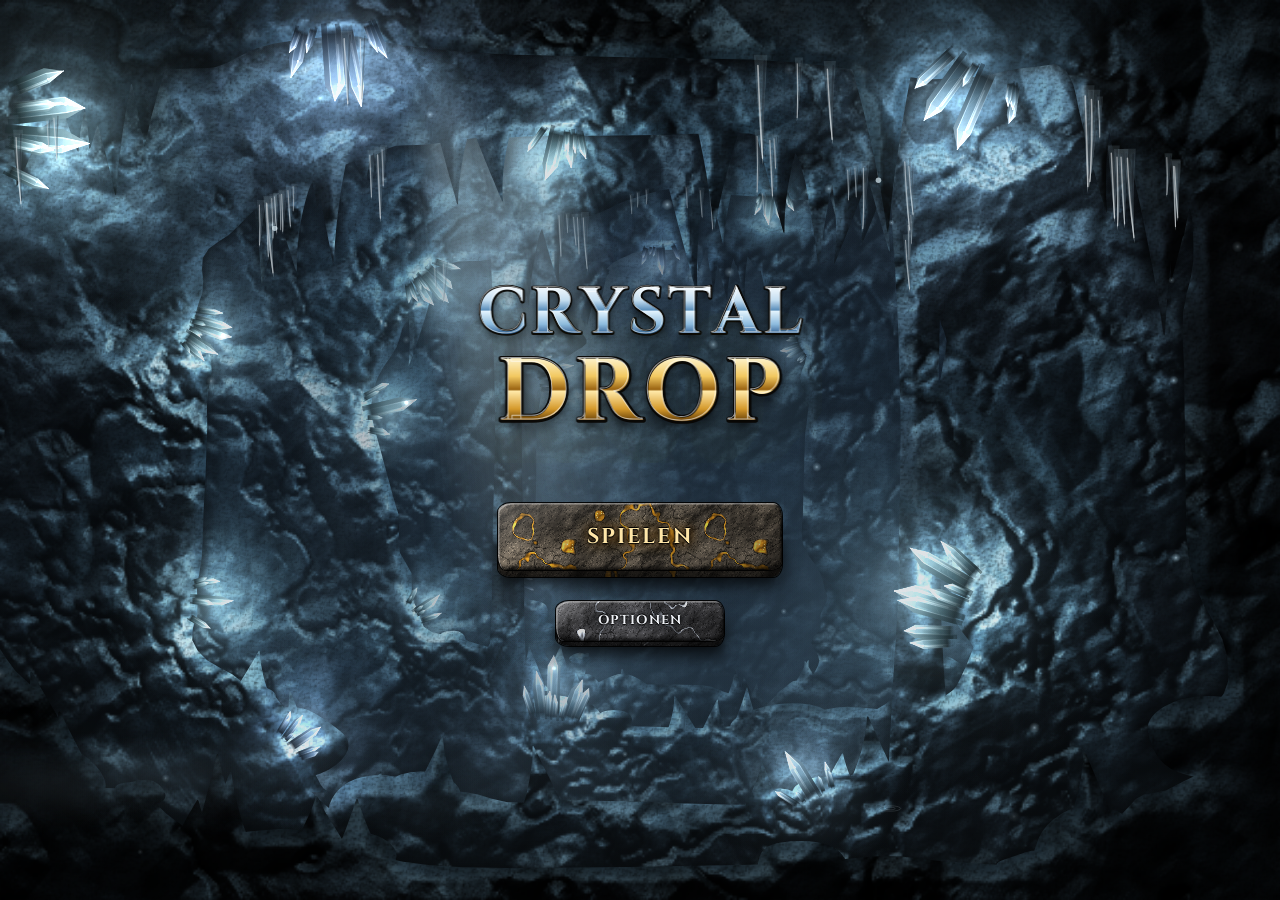
==== crystal-drop/real.html @ 6e68b9c7 "Crystal Drop: realistic variant (real.html) with real-looking crystals and cave The realistic skin n" ====
<!doctype html>
<html lang="de" data-skin="real">
<head>
<meta charset="utf-8">
<meta name="viewport" content="width=device-width, initial-scale=1, maximum-scale=1, user-scalable=no, viewport-fit=cover">
<meta name="theme-color" content="#0a1628">
<meta name="mobile-web-app-capable" content="yes">
<title>Crystal Drop</title>
<link rel="icon" href="data:image/svg+xml,%3Csvg%20xmlns%3D'http%3A%2F%2Fwww.w3.org%2F2000%2Fsvg'%20viewBox%3D'0%200%2032%2032'%3E%3Crect%20width%3D'32'%20height%3D'32'%20rx%3D'7'%20fill%3D'%230a1628'%2F%3E%3Cpath%20d%3D'M16%203l8%207v12l-8%207-8-7V10z'%20fill%3D'%23bfe8ff'%20stroke%3D'%2306101f'%20stroke-width%3D'2'%20stroke-linejoin%3D'round'%2F%3E%3Cpath%20d%3D'M16%203l8%207-8%204-8-4z'%20fill%3D'%23ffffff'%2F%3E%3Cpath%20d%3D'M16%2014v15l8-7V10z'%20fill%3D'%237fc0f0'%2F%3E%3C%2Fsvg%3E">
<style>
:root { padding: env(safe-area-inset-top, 0px) 0 env(safe-area-inset-bottom, 0px); }
@font-face { font-family: 'Fredoka'; font-style: normal; font-weight: 600; font-display: swap; src: url([data-uri]) format('woff2'); }
@font-face { font-family: 'Cinzel'; font-style: normal; font-weight: 700; font-display: swap; src: url([data-uri]) format('woff2'); }
/* Crystal Drop – layout: animated cave behind everything; one narrow portrait column on top of it
   (HUD bar · playfield with a 2-row entry shaft · control bar). Controls are chunky 3D cartoon buttons. */
:root {
  color-scheme: dark;
  --ground: #050a18;      /* behind the cave canvas while it boots */
  --ink: #06102a;         /* cartoon outline */
  --ice: #eef8ff;         /* primary text */
  --ice-dim: #a9cdf5;     /* secondary text */
  --gold: #ffd23e;        /* accent numbers */
  --rose: #ff8fb0;
  --font: 'Fredoka', ui-rounded, 'Arial Rounded MT Bold', 'Trebuchet MS', 'Segoe UI', system-ui, sans-serif;
  --u: 4px;               /* 1% of the column width, set from JS */
  --board-w: 280px;       /* playfield width, set from JS */
  --card-y: 45%;          /* where cards sit inside .kf-mid, set from JS */
  --toast-y: 25%;         /* where level-up banners sit inside .kf-mid, set from JS */
  /* text outline built from shadows (works in every WebView) */
  --outline: 3px 0 0 var(--ink), -3px 0 0 var(--ink), 0 3px 0 var(--ink), 0 -3px 0 var(--ink), 2.2px 2.2px 0 var(--ink), -2.2px 2.2px 0 var(--ink), 2.2px -2.2px 0 var(--ink), -2.2px -2.2px 0 var(--ink), 0 6px 0 var(--ink), 2.2px 5px 0 var(--ink), -2.2px 5px 0 var(--ink);
  --outline-s: 1.6px 0 0 var(--ink), -1.6px 0 0 var(--ink), 0 1.6px 0 var(--ink), 0 -1.6px 0 var(--ink), 1.2px 1.2px 0 var(--ink), -1.2px 1.2px 0 var(--ink), 1.2px -1.2px 0 var(--ink), -1.2px -1.2px 0 var(--ink), 0 3px 0 var(--ink);
}

html { box-sizing: border-box; height: 100%; background: var(--ground); }
*, *::before, *::after { box-sizing: inherit; }
[hidden] { display: none !important; }
body {
  height: 100%; margin: 0; overflow: hidden;
  display: flex; justify-content: center;
  background: var(--ground); color: var(--ice);
  font-family: var(--font); font-weight: 600;
  -webkit-text-size-adjust: 100%;
  overscroll-behavior: none;
  -webkit-user-select: none; user-select: none; -webkit-touch-callout: none;
  touch-action: none;
}

/* full-window layers: cave (animated) · playfield frame (static) · pieces and effects */
.kf-layer { position: fixed; left: 0; top: 0; width: 100%; height: 100%; display: block; pointer-events: none; }
#kf-cave { z-index: 0; pointer-events: auto; }
#kf-bg { z-index: 1; }
#kf-fg { z-index: 2; }

.kf-app {
  position: relative; z-index: 3; height: 100%; width: 100%; max-width: 100%;   /* width is set from JS: full width on phones, a narrow column on wide windows */
  display: flex; flex-direction: column;
  touch-action: none;
}

/* ------------------------------------------------------------------ 3D cartoon surfaces
   Structure: ::after is the slab underneath (the visible side), ::before is the glossy face on top.
   --d is the height of the side; pressing moves the face down onto the slab. */
.kf-btn, .kf-panel {
  --d: 6px; --r: 14px; --b: 3px; --press: 0px;
  --hi: #86d6ff; --mid: #2f93ec; --lo: #1c6fd4; --side: #134a9e;
  position: relative; isolation: isolate;
  border-radius: var(--r);
}
.kf-btn::before, .kf-panel::before,
.kf-btn::after, .kf-panel::after { content: ''; position: absolute; left: 0; right: 0; border: var(--b) solid var(--ink); }
.kf-btn::after, .kf-panel::after {                 /* slab */
  z-index: -2; top: 40%; bottom: calc(-1 * var(--d) + var(--press));
  border-radius: 0 0 var(--r) var(--r);
  background: var(--side);
  box-shadow: 0 5px 7px rgba(0, 0, 0, 0.5);
}
.kf-btn::before, .kf-panel::before {               /* face */
  z-index: -1; top: 0; bottom: 0;
  border-radius: var(--r);
  background:
    radial-gradient(8px 4.5px at 14% 26%, rgba(255, 255, 255, 0.98) 0 60%, rgba(255, 255, 255, 0) 62%),
    radial-gradient(4px 3px at calc(14% + 13px) 22%, rgba(255, 255, 255, 0.9) 0 60%, rgba(255, 255, 255, 0) 62%),
    radial-gradient(120% 96% at 50% -46%, rgba(255, 255, 255, 0.62) 0 60%, rgba(255, 255, 255, 0) 61%),
    linear-gradient(180deg, var(--hi) 0%, var(--mid) 50%, var(--lo) 100%);
  box-shadow: inset 0 2.5px 0 rgba(255, 255, 255, 0.9), inset 0 -5px 0 rgba(0, 0, 0, 0.24), inset 0 0 0 2px rgba(255, 255, 255, 0.2);
}

.kf-btn {
  border: 0; margin: 0 0 var(--d); padding: 0 calc(var(--u) * 3.2);
  min-height: clamp(26px, calc(var(--u) * 10), 46px);
  display: inline-flex; align-items: center; justify-content: center; gap: 6px;
  background: none;
  font: 600 calc(var(--u) * 3.7)/1 var(--font); letter-spacing: 0.05em;
  color: #ffffff; text-shadow: var(--outline-s);
  cursor: pointer; touch-action: manipulation; -webkit-tap-highlight-color: transparent;
  transform: translateY(var(--press));
}
.kf-btn:active, .kf-btn.is-down { --press: calc(var(--d) - 1px); }
.kf-btn:active::before, .kf-btn.is-down::before { filter: brightness(1.08); }
.kf-btn:focus-visible { outline: none; }
.kf-btn:focus-visible::before { border-color: #ffffff; }
.kf-btn svg { width: 1.4em; height: 1.4em; display: block; overflow: visible; }
.kf-btn svg .o { fill: none; stroke: var(--ink); stroke-width: 6.4; stroke-linecap: round; stroke-linejoin: round; }
.kf-btn svg .i { fill: none; stroke: #ffffff; stroke-width: 3; stroke-linecap: round; stroke-linejoin: round; }

.kf-btn--gold { --hi: #fff6ae; --mid: #ffcc2e; --lo: #ff9d12; --side: #b65f00; }
.kf-btn--rose { --hi: #ffc6d8; --mid: #ff6f9e; --lo: #e9447b; --side: #9a1d4d; }
.kf-btn--ghost { --hi: #6c8fd6; --mid: #3b5ba6; --lo: #2a468a; --side: #162a5c; }
.kf-btn--icon { padding: 0; width: clamp(28px, calc(var(--u) * 11), 48px); flex: none; }
.kf-btn--wide { width: 100%; min-height: clamp(30px, calc(var(--u) * 12), 54px); }
.kf-btn--big { --d: 10px; --r: 20px; min-height: clamp(40px, calc(var(--u) * 17), 76px); font-size: calc(var(--u) * 6.2); text-shadow: var(--outline); }

/* ------------------------------------------------------------------ top bar */
.kf-top {
  position: relative; flex: none;
  display: flex; align-items: stretch; gap: calc(var(--u) * 1.6);
  padding-block: calc(var(--u) * 2) calc(var(--u) * 1);
  padding-left: max(16px, env(safe-area-inset-left, 0px));
  padding-right: max(16px, env(safe-area-inset-right, 0px));
  transition: opacity 260ms ease;
}
#kf-btn-main { min-width: calc(var(--u) * 22); font-size: calc(var(--u) * 3.5); padding-inline: calc(var(--u) * 2); }
.kf-stats { margin-left: auto; display: flex; gap: calc(var(--u) * 1.4); min-width: 0; margin-bottom: 6px; }
.kf-stat {                                          /* recessed display */
  display: flex; flex-direction: column; align-items: center; justify-content: center; gap: 2px;
  padding: calc(var(--u) * 0.8) calc(var(--u) * 2); min-width: calc(var(--u) * 11.5);
  border: 3px solid var(--ink); border-radius: 12px;
  background: linear-gradient(180deg, #081431 0%, #12295a 100%);
  box-shadow: inset 0 3px 0 rgba(0, 0, 0, 0.55), inset 0 -2px 0 rgba(130, 190, 255, 0.3), inset 0 0 0 1.5px rgba(130, 190, 255, 0.14), 0 0 0 2px rgba(120, 175, 255, 0.35), 0 4px 5px rgba(0, 0, 0, 0.45);
}
.kf-stat__label { font-size: calc(var(--u) * 2.3); letter-spacing: 0.1em; color: var(--ice-dim); line-height: 1; }
.kf-stat__value { font-size: calc(var(--u) * 4.2); line-height: 1; color: var(--ice); font-variant-numeric: tabular-nums; text-shadow: 0 2px 0 rgba(0, 0, 0, 0.5); }
.kf-stat--score { min-width: calc(var(--u) * 19); }
.kf-stat--score .kf-stat__value { color: var(--gold); }
.kf-stat--next { padding: 2px calc(var(--u) * 1.2); gap: 1px; }
.kf-stat--next canvas { display: block; }

/* ------------------------------------------------------------------ playfield area */
.kf-mid { position: relative; flex: 1 1 auto; min-height: 0; }

.kf-panel {
  --d: 9px; --r: 22px;
  --hi: #3f6fd0; --mid: #23449a; --lo: #1a3580; --side: #0d1d52;
  margin-bottom: var(--d);
  width: min(100%, 340px);
  padding: calc(var(--u) * 5) calc(var(--u) * 5);
  display: flex; flex-direction: column; gap: calc(var(--u) * 3.4);
}
.kf-panel::before {
  background:
    radial-gradient(140% 70% at 50% -30%, rgba(255, 255, 255, 0.16) 0 60%, rgba(255, 255, 255, 0) 61%),
    linear-gradient(180deg, var(--hi) 0%, var(--mid) 46%, var(--lo) 100%);
  box-shadow: inset 0 3px 0 rgba(255, 255, 255, 0.4), inset 0 -5px 0 rgba(0, 0, 0, 0.22), inset 0 0 0 2px rgba(255, 255, 255, 0.1);
}
.kf-panel::after { box-shadow: 0 10px 18px rgba(0, 0, 0, 0.55); }
.kf-panel h2 { margin: 0 0 2px; text-align: center; font-size: calc(var(--u) * 7); line-height: 1; letter-spacing: 0.05em; color: #ffffff; text-shadow: var(--outline); }
.kf-panel h3 { margin: 6px 0 0; font-size: calc(var(--u) * 3.8); letter-spacing: 0.06em; color: var(--ice); text-shadow: 0 2px 0 rgba(0, 0, 0, 0.4); }
.kf-panel p, .kf-panel li { margin: 0; font-size: calc(var(--u) * 3.5); line-height: 1.4; color: var(--ice-dim); font-weight: 600; }
.kf-panel ul { margin: 0; padding: 0; list-style: none; display: grid; gap: 4px; }
.kf-panel li { display: grid; grid-template-columns: calc(var(--u) * 26) 1fr; gap: 8px; align-items: baseline; }
.kf-panel li b { color: var(--ice); font-weight: 600; }

.kf-panel.kf-card {
  position: absolute; left: 50%; top: var(--card-y); transform: translate(-50%, -50%);
  width: min(calc(var(--board-w) - 18px), 320px);
  align-items: center; text-align: center;
}
.kf-card p { text-wrap: balance; }
.kf-card .kf-big { font-size: calc(var(--u) * 10); color: var(--gold); text-shadow: var(--outline); line-height: 1.1; font-variant-numeric: tabular-nums; }
.kf-card .kf-over { color: var(--rose); }

.kf-row { display: flex; align-items: center; justify-content: space-between; gap: 12px; font-size: calc(var(--u) * 3.9); color: var(--ice); min-height: 40px; text-shadow: 0 2px 0 rgba(0, 0, 0, 0.4); }
.kf-best { text-align: center; color: var(--ice-dim); font-size: calc(var(--u) * 3.8); text-shadow: 0 2px 0 rgba(0, 0, 0, 0.45); }
.kf-best b { color: var(--gold); font-weight: 600; font-variant-numeric: tabular-nums; }

.kf-toast {
  position: absolute; left: 50%; top: var(--toast-y); transform: translate(-50%, -50%);
  pointer-events: none; white-space: nowrap; opacity: 0;
  font-size: calc(var(--u) * 9); color: var(--gold); text-shadow: var(--outline); letter-spacing: 0.03em;
}
.kf-toast.is-on { animation: kf-pop 1300ms cubic-bezier(0.2, 0.9, 0.3, 1) both; }
@keyframes kf-pop {
  0% { opacity: 0; transform: translate(-50%, -30%) scale(0.5) rotate(-4deg); }
  14% { opacity: 1; transform: translate(-50%, -50%) scale(1.12) rotate(2deg); }
  24% { transform: translate(-50%, -50%) scale(1) rotate(0deg); }
  78% { opacity: 1; transform: translate(-50%, -58%) scale(1); }
  100% { opacity: 0; transform: translate(-50%, -90%) scale(0.96); }
}

/* ------------------------------------------------------------------ bottom controls */
.kf-bottom {
  position: relative; flex: none;
  display: grid; grid-template-columns: 1fr 2.4fr 1fr; gap: calc(var(--u) * 2.4);
  padding-block: calc(var(--u) * 1) calc(var(--u) * 1.6);
  padding-left: max(16px, env(safe-area-inset-left, 0px));
  padding-right: max(16px, env(safe-area-inset-right, 0px));
  transition: opacity 260ms ease;
}
.kf-bottom .kf-btn { --d: 9px; --r: 18px; min-height: clamp(34px, calc(var(--u) * 13), 72px); font-size: calc(var(--u) * 5.8); padding-inline: 0; text-shadow: var(--outline); }
.kf-bottom .kf-btn svg { width: 1.45em; height: 1.45em; }

/* ------------------------------------------------------------------ title screen */
.kf-title {
  position: absolute; inset: 0;
  display: flex; flex-direction: column; align-items: center; justify-content: center;
  gap: calc(var(--u) * 6);
  padding-left: max(16px, env(safe-area-inset-left, 0px));
  padding-right: max(16px, env(safe-area-inset-right, 0px));
  padding-block: calc(var(--u) * 8);
}
.kf-title__logo { display: block; max-width: 100%; margin-bottom: calc(var(--u) * 4); animation: kf-float 3800ms ease-in-out infinite; }
.kf-title .kf-btn--big { width: min(78%, 300px); animation: kf-breathe 1900ms ease-in-out infinite; }
.kf-title .kf-btn--ghost { min-width: 46%; }
.kf-title .kf-best { font-size: calc(var(--u) * 4.4); text-shadow: var(--outline-s); color: var(--ice); }
@keyframes kf-float { 0%, 100% { transform: translateY(-1.2%); } 50% { transform: translateY(1.2%); } }
@keyframes kf-breathe { 0%, 100% { scale: 1; } 50% { scale: 1.045; } }
.kf-app.is-title .kf-top, .kf-app.is-title .kf-bottom { opacity: 0; visibility: hidden; }

/* ------------------------------------------------------------------ menu / help */
.kf-modal {
  position: absolute; inset: 0; z-index: 10;
  display: grid; place-items: center;
  background: rgba(2, 5, 14, 0.72);
  padding-block: 16px;
  padding-left: max(16px, env(safe-area-inset-left, 0px));
  padding-right: max(16px, env(safe-area-inset-right, 0px));
  overflow-y: auto; touch-action: pan-y;
}

.kf-switch {                                         /* 3D toggle */
  flex: none; position: relative; width: 62px; height: 34px; border: 3px solid var(--ink); padding: 0; cursor: pointer;
  border-radius: 17px; background: linear-gradient(180deg, #0a1736, #17306a);
  box-shadow: inset 0 3px 0 rgba(0, 0, 0, 0.5), inset 0 -2px 0 rgba(130, 190, 255, 0.25);
  -webkit-tap-highlight-color: transparent; touch-action: manipulation; transition: background 140ms;
}
.kf-switch::after {
  content: ''; position: absolute; top: 1px; left: 1px; width: 24px; height: 22px; border-radius: 12px;
  border: 2.5px solid var(--ink);
  background: radial-gradient(60% 45% at 40% 22%, rgba(255, 255, 255, 0.95) 0 60%, rgba(255, 255, 255, 0) 62%), linear-gradient(180deg, #e8f1ff, #9fb6dc);
  box-shadow: 0 3px 0 #5a6f97, 0 3px 0 2.5px var(--ink);
  transition: transform 140ms;
}
.kf-switch[aria-checked="true"] { background: linear-gradient(180deg, #0f7a4f, #25c483); }
.kf-switch[aria-checked="true"]::after { transform: translateX(28px); background: radial-gradient(60% 45% at 40% 22%, rgba(255, 255, 255, 0.95) 0 60%, rgba(255, 255, 255, 0) 62%), linear-gradient(180deg, #fffbe0, #ffd23e); box-shadow: 0 3px 0 #b67a00, 0 3px 0 2.5px var(--ink); }
.kf-switch:focus-visible { outline: 3px solid #ffffff; outline-offset: 2px; }

@media (prefers-reduced-motion: reduce) {
  .kf-toast.is-on { animation-duration: 1ms; opacity: 0; }
  .kf-title__logo, .kf-title .kf-btn--big { animation: none; }
  .kf-switch, .kf-switch::after, .kf-top, .kf-bottom { transition: none; }
}

/* ---- skin: real ---- */
/* Crystal Drop – realistic skin. Overrides the cartoon controls with real materials: cut gemstones in aged
   bronze settings, iron-and-glass displays, stone slabs for dialogs, engraved lettering.
   --tex-stone / --tex-fine are grey noise textures generated at start by skins/real/skin.js. */
:root {
  --ground: #04060a;
  --ink: #0a0806;
  --ice: #f3ecdc;         /* warm stone white */
  --ice-dim: #b8ad97;
  --gold: #f6c869;
  --rose: #e89a8e;
  --font: 'Cinzel', 'Trajan Pro', 'Times New Roman', Georgia, serif;
  --tex-stone: none;
  --tex-fine: none;
  /* no cartoon outlines: lettering is lifted off the surface by soft shadows */
  --outline: 0 2px 3px rgba(0, 0, 0, 0.95), 0 0 14px rgba(0, 0, 0, 0.7);
  --outline-s: 0 1px 2px rgba(0, 0, 0, 0.9), 0 0 6px rgba(0, 0, 0, 0.45);
}
body { font-weight: 700; }

/* ------------------------------------------------------------------ buttons: slabs of real rock with coloured
   mineral inclusions (the --rock-* tiles are generated by skin.js). The lettering is inlaid in the colour
   of the inclusions. */
.kf-btn, .kf-panel {
  --d: 5px; --b: 0px;
  --rock: var(--rock-blue); --inlay: #cfeaff; --inlay-glow: rgba(80, 175, 255, 0.75);
  --tx: 0px; --ty: 0px;
}
.kf-btn::before {                                   /* the worked top face of the slab */
  border: 0; border-radius: 13px 9px 14px 8px / 9px 13px 8px 14px;
  background:
    radial-gradient(60% 95% at 50% 50%, rgba(0, 0, 0, 0.38) 0%, rgba(0, 0, 0, 0.2) 55%, rgba(0, 0, 0, 0) 100%),   /* worn, darker middle: keeps the lettering readable */
    linear-gradient(152deg, rgba(255, 255, 255, 0.24) 0%, rgba(255, 255, 255, 0) 30%, rgba(0, 0, 0, 0) 60%, rgba(0, 0, 0, 0.46) 100%),
    var(--rock);
  background-size: auto, auto, 192px 192px;
  background-position: 0 0, 0 0, var(--tx) var(--ty);
  box-shadow: inset 1.5px 1.5px 0.5px rgba(255, 255, 255, 0.4), inset -2px -3px 3px rgba(0, 0, 0, 0.62), inset 0 0 0 1px rgba(0, 0, 0, 0.3), 0 0 0 1px rgba(0, 0, 0, 0.92);
}
.kf-btn::after {                                    /* its rough side, in shadow */
  top: 35%; left: 0; right: 0; bottom: calc(-1 * var(--d) + var(--press));
  border: 0; border-radius: 0 0 9px 13px / 0 0 13px 9px;
  background: linear-gradient(180deg, rgba(0, 0, 0, 0.5), rgba(0, 0, 0, 0.78)), var(--rock);
  background-size: auto, 192px 192px;
  background-position: 0 0, calc(var(--tx) + 40px) calc(var(--ty) + 70px);
  box-shadow: 0 0 0 1px rgba(0, 0, 0, 0.92), 0 9px 15px rgba(0, 0, 0, 0.75);
}
.kf-btn {
  font-size: calc(var(--u) * 3.3); letter-spacing: 0.09em;
  color: var(--inlay);
  text-shadow: 0 -1px 0 rgba(0, 0, 0, 0.95), 0 1px 1px rgba(0, 0, 0, 0.9), 0 0 3px rgba(0, 0, 0, 0.95), 0 0 6px rgba(0, 0, 0, 0.8), 0 0 12px var(--inlay-glow);
}
.kf-btn:active::before, .kf-btn.is-down::before { filter: brightness(1.28) saturate(1.2); }
.kf-btn:focus-visible::before { box-shadow: inset 0 0 0 2px #ffffff, 0 0 0 1px rgba(0, 0, 0, 0.92); }
.kf-btn svg { filter: drop-shadow(0 0 4px var(--inlay-glow)); }
.kf-btn svg .o { stroke: rgba(0, 0, 0, 0.85); stroke-width: 5.6; }
.kf-btn svg .i { stroke: var(--inlay); stroke-width: 2.6; }

.kf-btn--gold { --rock: var(--rock-gold); --inlay: #ffe6a8; --inlay-glow: rgba(255, 165, 40, 0.8); }
.kf-btn--rose { --rock: var(--rock-rose); --inlay: #ffd3dc; --inlay-glow: rgba(255, 100, 140, 0.7); }
.kf-btn--ghost { --rock: var(--rock-ghost); --inlay: #eef1f6; --inlay-glow: rgba(200, 215, 240, 0.45); }
.kf-btn--big { --d: 7px; font-size: calc(var(--u) * 5.4); }
#kf-btn-main { font-size: calc(var(--u) * 3.1); letter-spacing: 0.06em; --tx: -60px; --ty: -30px; }
.kf-bottom .kf-btn { --d: 7px; font-size: calc(var(--u) * 5.2); }
#kf-btn-drop { --tx: -20px; --ty: -100px; }
#kf-btn-rot { --tx: -110px; --ty: -50px; }
#kf-btn-soft { --tx: -30px; --ty: -140px; }
#kf-start { --tx: -90px; --ty: -20px; }
#kf-menu-new { --tx: -40px; --ty: -120px; }
#kf-menu-help { --tx: -130px; --ty: -60px; }
#kf-title-menu { --tx: -70px; --ty: -150px; }

/* ------------------------------------------------------------------ displays: dark glass in a bronze rim */
.kf-stat {
  border: 0; border-radius: 8px;
  background: var(--tex-fine), linear-gradient(180deg, #0c0a08 0%, #1f1a14 100%);
  background-blend-mode: overlay, normal;
  box-shadow: inset 0 3px 6px rgba(0, 0, 0, 0.9), inset 0 -1px 0 rgba(255, 235, 190, 0.12),
    0 0 0 1px #080603, 0 0 0 2px #cfae74, 0 0 0 4px #6b5129, 0 0 0 5px #080603, 0 6px 10px rgba(0, 0, 0, 0.65);
  margin: 0 5px 6px;
}
.kf-stats { gap: calc(var(--u) * 0.4); }
.kf-stat__label { color: var(--ice-dim); letter-spacing: 0.14em; font-size: calc(var(--u) * 2.1); }
.kf-stat__value { color: #ffe2a6; text-shadow: 0 0 9px rgba(255, 170, 60, 0.6), 0 1px 1px rgba(0, 0, 0, 0.9); font-size: calc(var(--u) * 3.9); }
.kf-stat--score .kf-stat__value { color: #ffd27a; }

/* ------------------------------------------------------------------ dialogs: slabs of rock */
.kf-panel { --d: 0px; --r: 8px; }
.kf-panel::after { display: none; }
.kf-panel::before {
  border: 0; border-radius: 12px 8px 13px 9px / 8px 12px 9px 13px;
  background:
    linear-gradient(160deg, rgba(255, 255, 255, 0.16) 0%, rgba(255, 255, 255, 0) 26%, rgba(0, 0, 0, 0.18) 60%, rgba(0, 0, 0, 0.55) 100%),
    var(--rock-slab);
  background-size: auto, 224px 224px;
  box-shadow: inset 1.5px 1.5px 0.5px rgba(255, 255, 255, 0.32), inset -2px -4px 6px rgba(0, 0, 0, 0.7), inset 0 0 50px rgba(0, 0, 0, 0.45),
    0 0 0 1px #040302, 0 22px 46px rgba(0, 0, 0, 0.85);
}
.kf-panel h2 { color: #f1d596; letter-spacing: 0.12em; text-shadow: 0 -1px 0 rgba(0, 0, 0, 0.95), 0 1px 0 rgba(255, 255, 255, 0.2), 0 0 16px rgba(255, 170, 60, 0.25); }
.kf-panel h3 { color: #e6dcc6; text-shadow: 0 -1px 0 rgba(0, 0, 0, 0.9), 0 1px 0 rgba(255, 255, 255, 0.14); }
.kf-panel p, .kf-panel li { font-family: Georgia, 'Times New Roman', serif; font-weight: 400; color: #cdc3ae; }
.kf-panel li b { font-family: var(--font); font-weight: 700; color: #f3ecdc; font-size: 0.9em; }
.kf-row { text-shadow: 0 -1px 0 rgba(0, 0, 0, 0.95), 0 0 4px rgba(0, 0, 0, 0.9), 0 1px 0 rgba(255, 255, 255, 0.12); }
.kf-best { text-shadow: 0 1px 2px rgba(0, 0, 0, 0.9); }
.kf-card .kf-big { color: #ffd98a; text-shadow: 0 0 18px rgba(255, 170, 60, 0.5), 0 2px 3px rgba(0, 0, 0, 0.95); }
.kf-card .kf-over { color: #f0a090; }
.kf-modal { background: radial-gradient(120% 90% at 50% 40%, rgba(0, 0, 0, 0.62) 0%, rgba(0, 0, 0, 0.9) 100%); }

.kf-toast { color: #ffe2a0; text-shadow: 0 2px 4px rgba(0, 0, 0, 0.95), 0 0 20px rgba(255, 170, 60, 0.6); letter-spacing: 0.08em; }

/* ------------------------------------------------------------------ title */
.kf-title .kf-best { color: #f3ecdc; text-shadow: var(--outline); }

/* ------------------------------------------------------------------ toggle: iron track, gem knob */
.kf-switch {
  border: 0; border-radius: 17px;
  background: linear-gradient(180deg, #060504, #2a251d);
  box-shadow: inset 0 3px 6px rgba(0, 0, 0, 0.9), inset 0 -1px 0 rgba(255, 235, 190, 0.14), 0 0 0 1px #080603, 0 0 0 3px #6b5129, 0 0 0 4px #080603;
}
.kf-switch::after {
  top: 4px; left: 4px; width: 26px; height: 26px; border-radius: 13px; border: 0;
  background: radial-gradient(60% 55% at 38% 30%, #ffffff 0%, #b9b2a4 45%, #4c463c 100%);
  box-shadow: 0 0 0 1px #080603, 0 3px 5px rgba(0, 0, 0, 0.8);
}
.kf-switch[aria-checked="true"] { background: linear-gradient(180deg, #2a1602, #8a5210); }
.kf-switch[aria-checked="true"]::after {
  transform: translateX(28px);
  background: radial-gradient(60% 55% at 38% 30%, #fff8dc 0%, #ffbf4a 45%, #7a3d05 100%);
  box-shadow: 0 0 0 1px #080603, 0 3px 5px rgba(0, 0, 0, 0.8), 0 0 14px rgba(255, 180, 70, 0.7);
}
</style>
</head>
<body>
<canvas id="kf-cave" class="kf-layer" aria-hidden="true"></canvas>
<canvas id="kf-bg" class="kf-layer" aria-hidden="true"></canvas>
<canvas id="kf-fg" class="kf-layer" aria-hidden="true"></canvas>

<div id="kf-app" class="kf-app is-title">
  <header id="kf-top" class="kf-top">
    <button id="kf-btn-menu" class="kf-btn kf-btn--icon kf-btn--ghost" type="button" aria-label="Menü">
      <svg viewBox="0 0 24 24" aria-hidden="true"><path class="o" d="M5 7h14M5 12h14M5 17h14"/><path class="i" d="M5 7h14M5 12h14M5 17h14"/></svg>
    </button>
    <button id="kf-btn-main" class="kf-btn kf-btn--gold" type="button">PAUSE</button>
    <div class="kf-stats">
      <div class="kf-stat"><span class="kf-stat__label">LEVEL</span><span id="kf-level" class="kf-stat__value">1</span></div>
      <div class="kf-stat kf-stat--score"><span class="kf-stat__label">PUNKTE</span><span id="kf-score" class="kf-stat__value">0</span></div>
      <div class="kf-stat kf-stat--next"><span class="kf-stat__label">NEXT</span><canvas id="kf-next" width="1" height="1" aria-label="Nächster Stein"></canvas></div>
    </div>
  </header>

  <main id="kf-mid" class="kf-mid">
    <div id="kf-toast" class="kf-toast" aria-live="polite"></div>

    <section id="kf-card-pause" class="kf-panel kf-card" hidden>
      <h2>PAUSE</h2>
      <button id="kf-resume" class="kf-btn kf-btn--gold kf-btn--wide" type="button">WEITER</button>
    </section>

    <section id="kf-card-over" class="kf-panel kf-card" hidden>
      <h2 class="kf-over">GAME OVER</h2>
      <div class="kf-big" id="kf-final-score">0</div>
      <p class="kf-best" id="kf-best-over">Rekord: <b>0</b></p>
      <button id="kf-again" class="kf-btn kf-btn--gold kf-btn--wide" type="button">NOCHMAL</button>
    </section>
  </main>

  <footer id="kf-bottom" class="kf-bottom">
    <button id="kf-btn-soft" class="kf-btn" type="button" aria-label="Langsam fallen lassen">
      <svg viewBox="0 0 24 24" aria-hidden="true"><path class="o" d="M12 4v14M5.5 11.5 12 18l6.5-6.5"/><path class="i" d="M12 4v14M5.5 11.5 12 18l6.5-6.5"/></svg>
    </button>
    <button id="kf-btn-drop" class="kf-btn kf-btn--gold" type="button" aria-label="Sofort fallen lassen">DROP</button>
    <button id="kf-btn-rot" class="kf-btn" type="button" aria-label="Drehen">
      <svg viewBox="0 0 24 24" aria-hidden="true"><path class="o" d="M19 12a7 7 0 1 1-2.4-5.3M19 4.5v4.4h-4.4"/><path class="i" d="M19 12a7 7 0 1 1-2.4-5.3M19 4.5v4.4h-4.4"/></svg>
    </button>
  </footer>

  <section id="kf-title" class="kf-title">
    <canvas id="kf-logo" class="kf-title__logo" width="1" height="1" role="img" aria-label="Crystal Drop"></canvas>
    <button id="kf-start" class="kf-btn kf-btn--gold kf-btn--big" type="button">SPIELEN</button>
    <p class="kf-best" id="kf-best-start" hidden>Rekord: <b>0</b></p>
    <button id="kf-title-menu" class="kf-btn kf-btn--ghost" type="button">OPTIONEN</button>
  </section>

  <div id="kf-menu" class="kf-modal" hidden>
    <div class="kf-panel" role="dialog" aria-modal="true" aria-labelledby="kf-menu-title">
      <h2 id="kf-menu-title">MENÜ</h2>
      <button id="kf-menu-resume" class="kf-btn kf-btn--gold kf-btn--wide" type="button">WEITER</button>
      <button id="kf-menu-new" class="kf-btn kf-btn--wide" type="button">NEUES SPIEL</button>
      <button id="kf-menu-help" class="kf-btn kf-btn--wide" type="button">STEUERUNG</button>
      <div class="kf-row"><span id="kf-lbl-sound">Ton</span><button id="kf-opt-sound" class="kf-switch" type="button" role="switch" aria-checked="true" aria-labelledby="kf-lbl-sound"></button></div>
      <div class="kf-row"><span id="kf-lbl-ghost">Landehilfe</span><button id="kf-opt-ghost" class="kf-switch" type="button" role="switch" aria-checked="true" aria-labelledby="kf-lbl-ghost"></button></div>
      <div class="kf-row" id="kf-row-vibrate"><span id="kf-lbl-vibrate">Vibration</span><button id="kf-opt-vibrate" class="kf-switch" type="button" role="switch" aria-checked="true" aria-labelledby="kf-lbl-vibrate"></button></div>
      <p class="kf-best" id="kf-best-menu">Rekord: <b>0</b></p>
      <button id="kf-menu-close" class="kf-btn kf-btn--rose kf-btn--wide" type="button">SCHLIESSEN</button>
    </div>
  </div>

  <div id="kf-help" class="kf-modal" hidden>
    <div class="kf-panel" role="dialog" aria-modal="true" aria-labelledby="kf-help-title">
      <h2 id="kf-help-title">STEUERUNG</h2>
      <h3>Touch</h3>
      <ul>
        <li><b>Neben dem Feld</b><span>tippen = bewegen, halten = weiterlaufen</span></li>
        <li><b>Auf den Stein</b><span>tippen = drehen</span></li>
        <li><b>Pfeil unten</b><span>langsam fallen (halten)</span></li>
        <li><b>DROP</b><span>sofort fallen</span></li>
        <li><b>Drehpfeil</b><span>drehen</span></li>
      </ul>
      <h3>Tastatur</h3>
      <ul>
        <li><b>← →</b><span>bewegen</span></li>
        <li><b>↑ oder X</b><span>drehen</span></li>
        <li><b>↓</b><span>langsam fallen</span></li>
        <li><b>Leertaste</b><span>sofort fallen / Start</span></li>
        <li><b>P</b><span>Pause</span></li>
      </ul>
      <button id="kf-help-back" class="kf-btn kf-btn--rose kf-btn--wide" type="button">ZURÜCK</button>
    </div>
  </div>
</div>

<script>
// ---- src/logic.js
// Kristallfall – game rules (no DOM, no clocks, no rendering).
// Ported 1:1 from the Kotlin sources (Board.kt, Tetromino.kt, Randomizer.kt, GameState.kt).
// Every method that depends on time takes `now` (ms on the caller's game clock).
(function (KF) {
  'use strict';

  const COLS = 10;
  const ROWS = 20;        // visible rows
  const SPAWN_ROWS = 4;   // hidden rows above the visible field
  const TYPES = ['I', 'O', 'T', 'S', 'Z', 'J', 'L'];

  const SHAPES = {
    I: [[0, 0, 0, 0], [1, 1, 1, 1], [0, 0, 0, 0], [0, 0, 0, 0]],
    O: [[1, 1], [1, 1]],
    T: [[0, 1, 0], [1, 1, 1], [0, 0, 0]],
    S: [[0, 1, 1], [1, 1, 0], [0, 0, 0]],
    Z: [[1, 1, 0], [0, 1, 1], [0, 0, 0]],
    J: [[1, 0, 0], [1, 1, 1], [0, 0, 0]],
    L: [[0, 0, 1], [1, 1, 1], [0, 0, 0]],
  };

  const POINTS = { 1: 100, 2: 300, 3: 500, 4: 800 };
  const SPEEDS = [800, 720, 630, 550, 470, 380, 300, 220, 130, 100, 80, 80, 80, 70, 70, 70, 50, 50, 50, 30];
  const HARD_DROP_DEBOUNCE_MS = 50;
  const LOCK_DELAY_MS = 500;
  const DAS_DELAY_MS = 170;
  const ARR_DELAY_MS = 50;
  const MAX_LOCK_RESETS = 15;
  // Time between "row is complete" and "row is removed": the crystals crack during this window, then burst.
  const CLEAR_DELAY_MS = 240;

  // Kick table of the original (tried in order after a clockwise rotation).
  const SIMPLE_KICKS = [[0, 0], [-1, 0], [1, 0], [0, -1], [-1, -1], [1, -1], [0, -2]];

  const Phase = Object.freeze({
    IDLE: 'IDLE', SPAWNING: 'SPAWNING', FALLING: 'FALLING', LOCKING: 'LOCKING', CLEARING: 'CLEARING', GAME_OVER: 'GAME_OVER',
  });

  function rotateCW(shape) {
    const n = shape.length;
    const out = [];
    for (let i = 0; i < n; i++) {
      out.push(new Array(n));
      for (let j = 0; j < n; j++) out[i][j] = shape[n - 1 - j][i];
    }
    return out;
  }

  function rotateCCW(shape) {
    const n = shape.length;
    const out = [];
    for (let i = 0; i < n; i++) {
      out.push(new Array(n));
      for (let j = 0; j < n; j++) out[i][j] = shape[j][n - 1 - i];
    }
    return out;
  }

  // Stable 32-bit hash; gives every block of every piece its own look (facet variation) for its whole life.
  function cellSeed(pid, blockId) {
    let h = (Math.imul(pid | 0, 0x9E3779B1) ^ Math.imul((blockId | 0) + 0x7F4A7C15, 0x85EBCA6B)) >>> 0;
    h ^= h >>> 15; h = Math.imul(h, 0x2C1B3C6D) >>> 0;
    h ^= h >>> 12; h = Math.imul(h, 0x297A2D39) >>> 0;
    h ^= h >>> 15;
    return h >>> 0;
  }

  // ---------------------------------------------------------------- Board

  class Board {
    constructor(cols = COLS, visibleRows = ROWS, spawnRows = SPAWN_ROWS) {
      this.cols = cols;
      this.visibleRows = visibleRows;
      this.spawnRows = spawnRows;
      this.totalRows = visibleRows + spawnRows;
      this.grid = [];
      this.reset();
    }

    _emptyRow() { return new Array(this.cols).fill(null); }

    reset() {
      this.grid = [];
      for (let r = 0; r < this.totalRows; r++) this.grid.push(this._emptyRow());
    }

    // pieceY is in visible coordinates (0 = first visible row, negative = hidden spawn rows).
    isValid(shape, pieceX, pieceY, offsetX = 0, offsetY = 0) {
      for (let r = 0; r < shape.length; r++) {
        for (let c = 0; c < shape[r].length; c++) {
          if (shape[r][c] === 0) continue;
          const nx = pieceX + c + offsetX;
          const ny = pieceY + r + offsetY;
          if (nx < 0 || nx >= this.cols) return false;
          if (ny >= this.visibleRows) return false;
          const boardY = ny + this.spawnRows;
          if (boardY >= 0 && boardY < this.totalRows && this.grid[boardY][nx] !== null) return false;
        }
      }
      return true;
    }

    lockPiece(piece) {
      const cells = [];
      for (let r = 0; r < piece.shape.length; r++) {
        for (let c = 0; c < piece.shape[r].length; c++) {
          const k = piece.shape[r][c];
          if (k === 0) continue;
          const by = piece.y + r + this.spawnRows;
          const bx = piece.x + c;
          if (by >= 0 && by < this.totalRows && bx >= 0 && bx < this.cols) {
            const cell = { type: piece.type, pid: piece.pid, seed: cellSeed(piece.pid, k) };
            this.grid[by][bx] = cell;
            cells.push({ col: bx, row: by - this.spawnRows, type: cell.type, pid: cell.pid, seed: cell.seed });
          }
        }
      }
      return cells;
    }

    findCompleteRows() {
      const complete = [];
      for (let r = this.spawnRows; r < this.totalRows; r++) {
        if (this.grid[r].every((cell) => cell !== null)) complete.push(r);
      }
      return complete;
    }

    removeRows(rows) {
      const rowSet = new Set(rows);
      const next = [];
      for (let i = 0; i < rows.length; i++) next.push(this._emptyRow());
      for (let r = 0; r < this.totalRows; r++) {
        if (!rowSet.has(r)) next.push(this.grid[r]);
      }
      this.grid = next;
    }

    getCell(boardRow, col) {
      if (boardRow < 0 || boardRow >= this.totalRows || col < 0 || col >= this.cols) return null;
      return this.grid[boardRow][col];
    }

    getGhostY(piece) {
      let ghostY = piece.y;
      while (this.isValid(piece.shape, piece.x, ghostY + 1)) ghostY++;
      return ghostY;
    }
  }

  // ---------------------------------------------------------------- Randomizer (7-bag)

  class Randomizer {
    constructor(rng) {
      this.rng = typeof rng === 'function' ? rng : Math.random;
      this.bag = [];
    }

    reset() { this.bag = []; }

    next() {
      if (this.bag.length === 0) this._fillBag();
      return this.bag.pop();
    }

    _fillBag() {
      const bag = TYPES.slice();
      for (let i = bag.length - 1; i > 0; i--) {
        const j = Math.floor(this.rng() * (i + 1));
        const tmp = bag[i]; bag[i] = bag[j]; bag[j] = tmp;
      }
      this.bag = bag;
    }
  }

  // ---------------------------------------------------------------- GameState

  class GameState {
    // opts: { rng: () => [0,1), clearDelayMs: number }
    constructor(opts = {}) {
      this.board = new Board(COLS, ROWS, SPAWN_ROWS);
      this.randomizer = new Randomizer(opts.rng);
      this.clearDelayMs = typeof opts.clearDelayMs === 'number' ? opts.clearDelayMs : CLEAR_DELAY_MS;

      // Single hook for sound and effects: onEvent(name, payload).
      // Names: start, spawn, move, rotate, softDrop, hardDrop, lock, clearStart, clearEnd, levelUp, gameOver, pause.
      this.onEvent = null;

      this.currentPiece = null;
      this.nextPiece = null;
      this.score = 0;
      this.level = 1;
      this.lines = 0;
      this.phase = Phase.IDLE;
      this.gameRunning = false;
      this.paused = false;

      this.dropInterval = SPEEDS[0];
      this.lastDropTime = 0;
      this.lastHardDropTime = -Infinity;

      this.lockDelayStartTime = 0;
      this.lockDelayActive = false;
      this.lockDelayMoveResets = 0;

      this.dasDirection = 0;
      this.dasStartTime = 0;
      this.dasActive = false;
      this.lastArrTime = 0;

      // While rows are cracking: { rows: [boardRow…], displayRows: [row…], startTime, cells: [{col,row,type,pid,seed}] }
      this.clearing = null;
      this._pid = 0;
    }

    _emit(name, payload) {
      if (typeof this.onEvent === 'function') this.onEvent(name, payload);
    }

    startGame(now) {
      this.board.reset();
      this.randomizer.reset();
      this.clearing = null;
      this.currentPiece = null;
      this.nextPiece = null;
      this.score = 0;
      this.level = 1;
      this.lines = 0;
      this.dropInterval = SPEEDS[0];
      this.paused = false;
      this.gameRunning = true;
      this.lockDelayActive = false;
      this.lockDelayMoveResets = 0;
      this.lastHardDropTime = -Infinity;
      this.stopDAS();
      this._pid = 0;
      this.phase = Phase.SPAWNING;
      this._emit('start');
      this.spawn();
      this.lastDropTime = now;
    }

    togglePause(now) {
      if (!this.gameRunning) return;
      this.paused = !this.paused;
      if (!this.paused) this.lastDropTime = now;
      this._emit('pause', { paused: this.paused });
    }

    update(now) {
      if (!this.gameRunning || this.paused) return;

      // Auto-shift while a direction is held (DAS, then ARR).
      if (this.dasActive && this.dasDirection !== 0 && this.phase === Phase.FALLING && this.currentPiece) {
        if (now - this.dasStartTime >= DAS_DELAY_MS && now - this.lastArrTime >= ARR_DELAY_MS) {
          const p = this.currentPiece;
          if (this.board.isValid(p.shape, p.x, p.y, this.dasDirection, 0)) {
            p.x += this.dasDirection;
            this._resetLockDelay(now);
            this._emit('move', { dx: this.dasDirection, auto: true });
          }
          this.lastArrTime = now;
        }
      }

      if (this.phase === Phase.FALLING) {
        const piece = this.currentPiece;
        if (!piece) return;
        if (!this.board.isValid(piece.shape, piece.x, piece.y, 0, 1)) {
          // Resting on something: lock after the delay.
          if (!this.lockDelayActive) {
            this.lockDelayActive = true;
            this.lockDelayStartTime = now;
          }
          if (now - this.lockDelayStartTime >= LOCK_DELAY_MS) this._performLock(now);
        } else {
          this.lockDelayActive = false;
          if (now - this.lastDropTime >= this.dropInterval) {
            piece.y += 1;
            this.lastDropTime = now;
          }
        }
      } else if (this.phase === Phase.CLEARING) {
        if (this.clearing && now - this.clearing.startTime >= this.clearDelayMs) this._finishClear(now);
      }
    }

    _performLock(now) {
      const piece = this.currentPiece;
      if (!piece) return;
      this.phase = Phase.LOCKING;
      const cells = this.board.lockPiece(piece);
      this.currentPiece = null;
      this.lockDelayActive = false;
      this.lockDelayMoveResets = 0;
      this._emit('lock', { type: piece.type, cells });

      const complete = this.board.findCompleteRows();
      if (complete.length > 0) {
        this._startClear(complete, now);
      } else {
        this.phase = Phase.SPAWNING;
        this.spawn();
        this.lastDropTime = now;
      }
    }

    _startClear(rows, now) {
      const cells = [];
      for (const r of rows) {
        for (let c = 0; c < COLS; c++) {
          const cell = this.board.getCell(r, c);
          if (cell) cells.push({ col: c, row: r - SPAWN_ROWS, type: cell.type, pid: cell.pid, seed: cell.seed });
        }
      }
      this.clearing = { rows: rows.slice(), displayRows: rows.map((r) => r - SPAWN_ROWS), startTime: now, cells };
      this.phase = Phase.CLEARING;
      this._emit('clearStart', { rows: this.clearing.displayRows, cells, count: rows.length });
      if (this.clearDelayMs <= 0) this._finishClear(now);
    }

    _finishClear(now) {
      const clearing = this.clearing;
      if (!clearing) return;
      this.clearing = null;

      this.board.removeRows(clearing.rows);

      const count = clearing.rows.length;
      const gained = (POINTS[count] || 0) * this.level;
      this.lines += count;
      this.score += gained;
      const newLevel = Math.floor(this.lines / 10) + 1;
      let leveledUp = false;
      if (newLevel !== this.level) {
        this.level = newLevel;
        this.dropInterval = SPEEDS[Math.min(this.level - 1, SPEEDS.length - 1)];
        leveledUp = true;
      }
      this._emit('clearEnd', { rows: clearing.displayRows, cells: clearing.cells, count, gained });
      if (leveledUp) this._emit('levelUp', { level: this.level });

      this.phase = Phase.SPAWNING;
      this.spawn();
      this.lastDropTime = now;
    }

    spawn() {
      this.currentPiece = this.nextPiece || this.createPiece(this.randomizer.next());
      this.nextPiece = this.createPiece(this.randomizer.next());

      const piece = this.currentPiece;
      if (!this.board.isValid(piece.shape, piece.x, piece.y)) {
        this.gameRunning = false;
        this.phase = Phase.GAME_OVER;
        this._emit('gameOver', { score: this.score, level: this.level, lines: this.lines });
        return;
      }
      this.phase = Phase.FALLING;
      this._emit('spawn', { type: piece.type });
    }

    createPiece(type) {
      // Non-zero entries become block ids 1..4 so each block keeps its identity (and look) through rotations.
      let k = 0;
      const shape = SHAPES[type].map((row) => row.map((v) => (v ? ++k : 0)));
      const x = Math.floor((COLS - shape[0].length) / 2);
      return { type, shape, x, y: -2, rotation: 0, pid: ++this._pid };
    }

    // ---- input actions

    moveLeft(now) { return this._move(-1, now); }
    moveRight(now) { return this._move(1, now); }

    _move(dx, now) {
      if (this.phase !== Phase.FALLING) return false;
      const piece = this.currentPiece;
      if (!piece) return false;
      if (!this.board.isValid(piece.shape, piece.x, piece.y, dx, 0)) return false;
      piece.x += dx;
      this._resetLockDelay(now);
      this._emit('move', { dx, auto: false });
      return true;
    }

    startDAS(direction, now) {
      this.dasDirection = direction;
      this.dasStartTime = now;
      this.dasActive = true;
      this.lastArrTime = now + DAS_DELAY_MS;
    }

    stopDAS() {
      this.dasActive = false;
      this.dasDirection = 0;
    }

    tryRotate(now) {
      if (this.phase !== Phase.FALLING) return false;
      const piece = this.currentPiece;
      if (!piece) return false;
      const rotated = rotateCW(piece.shape);
      for (const kick of SIMPLE_KICKS) {
        if (this.board.isValid(rotated, piece.x, piece.y, kick[0], kick[1])) {
          piece.shape = rotated;
          piece.x += kick[0];
          piece.y += kick[1];
          piece.rotation = (piece.rotation + 1) % 4;
          this._resetLockDelay(now);
          this._emit('rotate', { type: piece.type });
          return true;
        }
      }
      return false;
    }

    softDrop(now) {
      if (this.phase !== Phase.FALLING) return false;
      const piece = this.currentPiece;
      if (!piece) return false;
      if (!this.board.isValid(piece.shape, piece.x, piece.y, 0, 1)) return false;
      piece.y += 1;
      this.score += 1;
      this.lastDropTime = now;
      this._emit('softDrop');
      return true;
    }

    hardDrop(now) {
      if (this.phase !== Phase.FALLING) return false;
      const piece = this.currentPiece;
      if (!piece) return false;
      if (now - this.lastHardDropTime < HARD_DROP_DEBOUNCE_MS) return false;
      this.lastHardDropTime = now;

      const fromY = piece.y;
      let dropCount = 0;
      while (this.board.isValid(piece.shape, piece.x, piece.y, 0, 1)) {
        piece.y += 1;
        dropCount++;
      }
      this.score += dropCount * 2;
      this._emit('hardDrop', { type: piece.type, x: piece.x, fromY, toY: piece.y, shape: piece.shape, distance: dropCount });
      this._performLock(now);
      return true;
    }

    _resetLockDelay(now) {
      if (this.lockDelayActive && this.lockDelayMoveResets < MAX_LOCK_RESETS) {
        this.lockDelayStartTime = now;
        this.lockDelayMoveResets++;
      }
    }

    canAcceptInput() {
      return this.currentPiece !== null && this.gameRunning && !this.paused && this.phase === Phase.FALLING;
    }

    getGhostY() {
      const piece = this.currentPiece;
      if (!piece) return 0;
      return this.board.getGhostY(piece);
    }
  }

  KF.Logic = {
    COLS, ROWS, SPAWN_ROWS, TYPES, SHAPES, POINTS, SPEEDS, SIMPLE_KICKS,
    HARD_DROP_DEBOUNCE_MS, LOCK_DELAY_MS, DAS_DELAY_MS, ARR_DELAY_MS, MAX_LOCK_RESETS, CLEAR_DELAY_MS,
    Phase, rotateCW, rotateCCW, cellSeed, Board, Randomizer, GameState,
  };
})(globalThis.KF = globalThis.KF || {});

// ---- src/skins/real/crystal.js
// Kristallfall - crystal renderer, REALISTIC skin ("real") and shatter effect.
//
// Every tetromino reads as ONE chunk of real quartz. Cells of the same piece are fused: the geometry is
// a ridged prism whose ridges, hips and valleys run straight through the joints (same model as the
// cartoon skin). There is no ink outline: each sprite is lit per pixel WHILE BAKING - facet gradients,
// a dark saturated rim where the stone is thick, a thin fresnel edge on the lit side, inner reflection
// planes, veils, a soft inner glow, small speculars along the ridges - and gets a soft contact shadow.
// Cleared rows crack along seeded shard polygons and then shatter into exactly those shards.
//
// Classic script, Canvas 2D only, no assets, no clocks, no Math.random. Per-pixel work happens only in
// cached sprites, never per frame.
// Public API: KF.Crystal = { id, palette, drawCells, drawLight, createFx, invalidate }.
(function (KF) {
  'use strict';

  /* ------------------------------------------------------------------------------------------------ *
   * Palette - seven quartz varieties in their natural colours. Tones run from specular to the dark rim;
   * `glow` is the light that gathers inside the stone. All types share the same value structure.
   * ------------------------------------------------------------------------------------------------ */
  const palette = {
    I: { name: 'Bergkristall', hi: '#ffffff', pale: '#f4f6f8', light: '#dfe3e8', mid: '#b6bcc5', deep: '#7a828e', shade: '#3a414c', line: '#22272f', glow: '#eef4ff' },
    O: { name: 'Rosenquarz',   hi: '#fff6f6', pale: '#fae4e8', light: '#efc0cc', mid: '#dc9bb0', deep: '#b56b87', shade: '#80435c', line: '#5e2b43', glow: '#ffb9cb' },
    T: { name: 'Citrin',       hi: '#fffbe8', pale: '#f9e9b0', light: '#edc968', mid: '#d39c2e', deep: '#a16611', shade: '#643b08', line: '#472905', glow: '#ffc233' },
    S: { name: 'Blauquarz',    hi: '#f0f6ff', pale: '#c4d8f4', light: '#7fa3dc', mid: '#3a63b4', deep: '#1f3c7c', shade: '#10204a', line: '#0c1836', glow: '#5c92ee' },
    Z: { name: 'Amethyst',     hi: '#f9f2ff', pale: '#e3d2f5', light: '#b48ade', mid: '#8450be', deep: '#56288f', shade: '#2d1253', line: '#210d3f', glow: '#a868ff' },
    J: { name: 'Prasiolith',   hi: '#f4fff6', pale: '#ddf0de', light: '#abd2b2', mid: '#72aa86', deep: '#3f7a5b', shade: '#1f4b37', line: '#163828', glow: '#86dba2' },
    L: { name: 'Karneol',      hi: '#fff3e6', pale: '#f9c493', light: '#eb8842', mid: '#cf5520', deep: '#99300f', shade: '#5a1606', line: '#430e04', glow: '#ff641a' },
  };
  const TYPE_INDEX = { I: 0, O: 1, T: 2, S: 3, Z: 4, J: 5, L: 6 };
  // Material response per type: [veil / milkiness, facet contrast, gloss, inner glow, colour zoning, dispersion]
  const MAT = [
    [0.26, 1.25, 1.00, 0.10, 0.00, 0.34],   // I  clear, icy, strong reflections
    [0.62, 0.62, 0.62, 0.20, 0.00, 0.10],   // O  milky
    [0.10, 1.10, 1.00, 0.22, 0.00, 0.20],   // T  transparent honey
    [0.30, 0.85, 0.80, 0.12, 0.00, 0.14],   // S  dusty
    [0.14, 1.00, 0.95, 0.12, 0.26, 0.20],   // Z  zoned
    [0.20, 0.95, 0.90, 0.14, 0.00, 0.20],   // J
    [0.32, 0.72, 0.70, 0.32, 0.00, 0.08],   // L  waxy, glowing
  ];
  const PALS = ['I', 'O', 'T', 'S', 'Z', 'J', 'L'].map(function (k) {
    const p = palette[k];
    // tone ramp (0 = deepest shade .. 1 = palest) as a 256-entry RGB table for the per-pixel bake
    const stops = [[0, p.shade], [0.26, p.deep], [0.52, p.mid], [0.78, p.light], [1, p.pale]];
    const lut = new Uint8Array(768);
    for (let i = 0, s = 0; i < 256; i++) {
      const t = i / 255;
      while (s < stops.length - 2 && t > stops[s + 1][0]) s++;
      const a = hexRgb(stops[s][1]), b = hexRgb(stops[s + 1][1]), f = (t - stops[s][0]) / (stops[s + 1][0] - stops[s][0]);
      for (let c = 0; c < 3; c++) lut[i * 3 + c] = Math.round(a[c] + (b[c] - a[c]) * f);
    }
    p.lut = lut;
    p.rgb = { hi: hexRgb(p.hi), light: hexRgb(p.light), line: hexRgb(p.line), glow: hexRgb(p.glow), veil: hexRgb(mix(p.pale, p.light, 0.35)) };
    // shard colours of the shatter effect: translucent body (lit / averted face), inner facet, bright edge
    p.shard = [rgba(mix(p.mid, p.light, 0.4), 0.6), rgba(mix(p.deep, p.mid, 0.25), 0.7), rgba(p.pale, 0.3), rgba(mix(p.hi, p.pale, 0.4), 0.85)];
    return p;
  });
  const O_INDEX = 1;

  function hexRgb(h) { const n = parseInt(h.slice(1), 16); return [(n >> 16) & 255, (n >> 8) & 255, n & 255]; }
  function rgba(h, a) { const c = hexRgb(h); return 'rgba(' + c[0] + ',' + c[1] + ',' + c[2] + ',' + a + ')'; }
  function mix(a, b, t) {
    const pa = parseInt(a.slice(1), 16), pb = parseInt(b.slice(1), 16);
    const ch = function (sh) { return Math.round(((pa >> sh) & 255) * (1 - t) + ((pb >> sh) & 255) * t); };
    return '#' + ((1 << 24) | (ch(16) << 16) | (ch(8) << 8) | ch(0)).toString(16).slice(1);
  }

  /* ------------------------------------------------------------------------------------------------ *
   * Deterministic randomness
   * ------------------------------------------------------------------------------------------------ */
  function mulberry32(a) {
    return function () {
      a |= 0; a = a + 0x6D2B79F5 | 0;
      let t = Math.imul(a ^ a >>> 15, 1 | a);
      t = t + Math.imul(t ^ t >>> 7, 61 | t) ^ t;
      return ((t ^ t >>> 14) >>> 0) / 4294967296;
    };
  }
  function hash32(a, b) {
    let h = (Math.imul(a | 0, 0x9E3779B1) ^ Math.imul((b | 0) + 0x7F4A7C15, 0x85EBCA6B)) >>> 0;
    h ^= h >>> 15; h = Math.imul(h, 0x2C1B3C6D) >>> 0; h ^= h >>> 13;
    return h >>> 0;
  }
  const TAU = Math.PI * 2;

  /* ------------------------------------------------------------------------------------------------ *
   * Cell geometry. Edges and corners are indexed clockwise: edges N=0 E=1 S=2 W=3 (bit 1<<k of conn),
   * corner k is the start of edge k (NW=0 NE=1 SE=2 SW=3). All shapes are described in the frame of a
   * corner: a = distance along edge k, d = depth into the cell; mapPt rotates that into cell space.
   * ------------------------------------------------------------------------------------------------ */
  const VARIANTS = 4;        // facet variations per type/conn, picked by cell seed
  const PAD = 2;             // transparent border around a crack sprite (device px); body sprites: padOf()
  const SPRITE_BUDGET = 6e6; // sprite cache cap in pixels (~24 MB); the cache is dropped when it is exceeded
  const K = {                // fractions of the cell edge
    margin: 0.02,            // gap between silhouette and cell boundary on outer edges
    // Sawtooth nick the silhouette dips into at every joint (keeps the cells of a fused chunk countable):
    // depth, and the length of its slope at the start / end of an edge (clockwise).
    pinch: 0.045, pinchStart: 0.13, pinchEnd: 0.04,
    ridgeX: 0.40, ridgeY: 0.38,   // ridge position inside an arm (off-centre: lit facets are narrower)
  };
  // Everything that touches an open edge (joint) must look identical in every sprite, whatever its
  // variant: silhouette inset, rim, ridge position and the periodic textures are therefore the same for
  // all; seeded variation is confined to the inside of a cell and to its outer edges.

  const GLINT = { x: 0.27, y: 0.25 };         // specular spot on the lit top-left corner cell of a chunk
  function starPath(ctx, x, y, R) {            // four-pointed sparkle of the landing preview (drawShimmer)
    const r = R * 0.2;
    ctx.moveTo(x, y - R); ctx.lineTo(x + r, y - r); ctx.lineTo(x + R, y); ctx.lineTo(x + r, y + r);
    ctx.lineTo(x, y + R); ctx.lineTo(x - r, y + r); ctx.lineTo(x - R, y); ctx.lineTo(x - r, y - r);
    ctx.closePath();
  }

  function mapPt(S, k, a, d) {
    switch (k) {
      case 0: return [a, d];
      case 1: return [S - d, a];
      case 2: return [S - a, S - d];
      default: return [d, S - a];
    }
  }

  function makeGeo(ti, conn, variant, S, ghost) {
    const rnd = mulberry32(hash32(ti * 64 + conn * 4 + variant, 0x51ED));
    const closed = [!(conn & 1), !(conn & 2), !(conn & 4), !(conn & 8)];
    const nOpen = (conn & 1) + (conn >> 1 & 1) + (conn >> 2 & 1) + (conn >> 3 & 1);
    const ch = [];
    for (let k = 0; k < 4; k++) {            // chipped outer corners, bigger on crystal tips and nuggets
      const base = (nOpen === 1 ? 0.25 : nOpen === 0 ? 0.2 : 0.17) + rnd() * 0.08;
      const skew = 0.64 + rnd() * 0.8;
      ch.push([S * Math.min(0.4, base * skew), S * Math.min(0.4, base / skew)]);
    }
    return {
      S: S, closed: closed, ch: ch, rnd: rnd, variant: variant,
      // Ridge junction C (unit coords). Arms of the other pieces are one cell wide and share one ridge
      // position. The 2x2 block of the O piece is a stubby prism with a slim flat ridge facet along its
      // horizontal middle, so C sits near the block centre: its offset depends on the cell's quadrant.
      center: ti !== O_INDEX ? [K.ridgeX, K.ridgeY] : [
        !closed[1] ? 0.56 : !closed[3] ? 0.44 : K.ridgeX,
        !closed[2] ? 0.9 : !closed[0] ? 0.1 : K.ridgeY,
      ],
      m: Math.round(S * K.margin),
      pinch: S * K.pinch, pinchStart: S * K.pinchStart, pinchEnd: S * K.pinchEnd,
      // Two open edges meeting at a corner leave a concave notch - except in the O piece, the only
      // tetromino that contains a filled 2x2 (conn carries no diagonal information).
      concave: ti !== O_INDEX,
      ext: ghost ? 0 : 1,                    // overlap across joints so fused cells never show a seam
    };
  }

  // Chamfer legs after offsetting the silhouette inwards by `ins` (keeps the band between both constant).
  function chamfer(c, ins) {
    if (!ins) return c;
    const L = Math.hypot(c[0], c[1]);
    return [Math.max(0, c[0] + ins * (L - c[0]) / c[1] - ins), Math.max(0, c[1] + ins * (L - c[1]) / c[0] - ins)];
  }

  // Closed polygon of the cell silhouette, inset by `ins` on outer edges (0 = the silhouette itself).
  function ring(geo, ins) {
    const S = geo.S, pts = [], i = geo.m + ins, e = -geo.ext;
    const j = i + geo.pinch;                         // inset is `j` wherever the outline crosses a joint
    for (let k = 0; k < 4; k++) {
      const A = geo.closed[(k + 3) & 3], B = geo.closed[k];
      if (A && B) {
        const c = chamfer(geo.ch[k], ins);
        pts.push(mapPt(S, k, i, i + c[1]), mapPt(S, k, i + c[0], i));
      } else if (A) pts.push(mapPt(S, k, i, geo.pinchEnd), mapPt(S, k, j, 0), mapPt(S, k, j, e));
      else if (B) pts.push(mapPt(S, k, e, j), mapPt(S, k, 0, j), mapPt(S, k, geo.pinchStart, i));
      else if (geo.concave) pts.push(mapPt(S, k, e, j), mapPt(S, k, j, j), mapPt(S, k, j, e));
      else pts.push(mapPt(S, k, e, e));
    }
    return pts;
  }

  function tracePoly(g, pts) {
    g.beginPath();
    g.moveTo(pts[0][0], pts[0][1]);
    for (let i = 1; i < pts.length; i++) g.lineTo(pts[i][0], pts[i][1]);
    g.closePath();
  }
  function fillPoly(g, pts, color) { tracePoly(g, pts); g.fillStyle = color; g.fill(); }

  /* ------------------------------------------------------------------------------------------------ *
   * Sprite baking. A body sprite is shaded per pixel from three fields:
   *   - the ROOF: the chunk is a ridged prism (the straight skeleton of the piece). Every point belongs
   *     to the outer edge of the piece that reaches it first, so height h = the lowest of the planes that
   *     rise from the closed edges (0 at the edge, 1 on the ridge). An open edge has no plane of its own;
   *     at a reflex corner the outer edges of the two neighbouring arms reach into the cell (the larger
   *     of the two heights). Chipped corners add a chamfer plane. Planes, ridges, hips and valleys
   *     therefore continue seamlessly across joints.
   *   - the distance to the silhouette (rim, fresnel edge, contact shadow),
   *   - textures that are either periodic per cell (reflection planes, veils) or fade out towards the
   *     joints (seeded details), so that a joint looks the same from both sides.
   * ------------------------------------------------------------------------------------------------ */
  const sprites = new Map();
  let spritePixels = 0;

  // Padding around a body sprite (device px): joint overlap + AA + room for the contact shadow.
  function padOf(px) { return Math.max(PAD, Math.round(px * 0.075)); }

  // Tileable value noise, period 1 in both directions, shared by all sprites.
  let noiseTab = null;
  function noiseTable() {
    if (noiseTab) return noiseTab;
    const N = 64, tab = new Float32Array(N * N), rnd = mulberry32(0xC0FFEE);
    [[3, 0.5], [6, 0.3], [12, 0.2]].forEach(function (oct) {
      const n = oct[0], lat = new Float32Array(n * n);
      for (let i = 0; i < lat.length; i++) lat[i] = rnd();
      for (let y = 0; y < N; y++) for (let x = 0; x < N; x++) {
        const fx = x / N * n, fy = y / N * n, x0 = fx | 0, y0 = fy | 0, x1 = (x0 + 1) % n, y1 = (y0 + 1) % n;
        let tx = fx - x0, ty = fy - y0;
        tx = tx * tx * (3 - 2 * tx); ty = ty * ty * (3 - 2 * ty);
        const a = lat[y0 * n + x0], b = lat[y0 * n + x1], c = lat[y1 * n + x0], d = lat[y1 * n + x1];
        tab[y * N + x] += oct[1] * (a + (b - a) * tx + (c - a) * ty + (a - b - c + d) * tx * ty);
      }
    });
    return (noiseTab = tab);
  }
  function tnoise(tab, u, v) {                     // bilinear lookup, wraps
    u = (u - Math.floor(u)) * 64; v = (v - Math.floor(v)) * 64;
    const x0 = u | 0, y0 = v | 0, tx = u - x0, ty = v - y0;
    const r0 = (y0 & 63) * 64, r1 = ((y0 + 1) & 63) * 64, c0 = x0 & 63, c1 = (x0 + 1) & 63;
    const a = tab[r0 + c0], b = tab[r1 + c0];
    const top = a + (tab[r0 + c1] - a) * tx, bot = b + (tab[r1 + c1] - b) * tx;
    return top + (bot - top) * ty;
  }

  // Scratch canvas for coverage masks (the only canvas that is ever read back).
  let maskCv = null, maskG = null;
  function coverage(pts, side, P) {
    if (!maskCv) { maskCv = document.createElement('canvas'); maskG = maskCv.getContext('2d', { willReadFrequently: true }) || maskCv.getContext('2d'); }
    if (maskCv.width < side) maskCv.width = maskCv.height = side;
    maskG.setTransform(1, 0, 0, 1, 0, 0);
    maskG.clearRect(0, 0, side, side);
    maskG.setTransform(1, 0, 0, 1, P, P);
    fillPoly(maskG, pts, '#ffffff');
    return maskG.getImageData(0, 0, side, side);
  }

  // Cell sprite for type index / conn mask / facet variant, baked at px device pixels (plus padOf(px)).
  // Body sprites carry their contact shadow as a second canvas in `.shadow`.
  function getSprite(ti, conn, variant, px, ghost) {
    const key = ((((px * 2 + (ghost ? 1 : 0)) * 7 + ti) * 16 + conn) * VARIANTS) + variant;
    let cv = sprites.get(key);
    if (!cv) {
      const P = padOf(px), side = px + P * 2, cost = side * side * (ghost ? 1 : 2);
      if (spritePixels + cost > SPRITE_BUDGET && sprites.size > 64) { sprites.clear(); spritePixels = 0; }
      spritePixels += cost;
      cv = document.createElement('canvas');
      cv.width = cv.height = side;
      const g = cv.getContext('2d');
      const geo = makeGeo(ti, conn, variant, px, ghost);
      const baked = shadeBody(geo, PALS[ti], ti, P, !ghost);
      if (ghost) lightMap(baked.body.data);
      g.putImageData(baked.body, 0, 0);
      if (ghost) ghostContour(g, geo, P);
      else {
        const sh = document.createElement('canvas');
        sh.width = sh.height = side;
        sh.getContext('2d').putImageData(baked.shadow, 0, 0);
        cv.shadow = sh;
      }
      sprites.set(key, cv);
    }
    return cv;
  }

  // Facet response by plane: 0..3 = N E S W roof planes, 4..7 = chamfers NW NE SE SW, 8 = flat table.
  // Light comes from the top-left.
  const F_TONE = [0.68, 0.27, 0.37, 0.57, 0.85, 0.56, 0.22, 0.35, 0.78];
  const F_LIT = [1, 0, 0, 1, 1, 1, 0, 0, 1];
  const F_SHIFT = [0, 0.37, 0.61, 0.17, 0.52, 0.83, 0.26, 0.71, 0.45];   // reflection planes break at ridges
  const F_STEP = [0.13, -0.10, 0.10, 0.09];                              // seeded secondary facets

  // Returns { body: ImageData, shadow: ImageData | null } for one cell.
  function shadeBody(geo, pal, ti, P, wantShadow) {
    const S = geo.S, side = S + P * 2, cl = geo.closed, rnd = geo.rnd, mat = MAT[ti], lut = pal.lut;
    const tab = noiseTable(), inv = 1 / S, m = geo.m;
    const outline = ring(geo, 0);
    const img = coverage(outline, side, P), px = img.data;
    const shadow = wantShadow ? maskG.createImageData(side, side) : null, sd = shadow ? shadow.data : null;

    // (a) Outer boundary: the silhouette without the pieces that run along / beyond a joint.
    const segs = [];
    const edgeDepth = function (k, p) { return k === 0 ? p[1] : k === 1 ? S - p[0] : k === 2 ? S - p[1] : p[0]; };
    for (let n = 0; n < outline.length; n++) {
      const a = outline[n], b = outline[(n + 1) % outline.length];
      const dx = b[0] - a[0], dy = b[1] - a[1], l2 = dx * dx + dy * dy;
      let joint = l2 < 1e-6;
      for (let k = 0; k < 4 && !joint; k++) joint = !cl[k] && edgeDepth(k, a) <= 0.001 && edgeDepth(k, b) <= 0.001;
      if (joint) continue;
      const l = Math.sqrt(l2);
      segs.push(a[0], a[1], dx, dy, 1 / l2, dy / l, -dx / l);      // start, direction, 1/len^2, outward normal
    }
    const nSeg = segs.length;

    // (b) Roof planes, chamfers and one seeded secondary facet (wedge or slanted growth step) per edge.
    const cx = geo.center[0], cy = geo.center[1];
    const ih = [1 / cy, 1 / (1 - cx), 1 / (1 - cy), 1 / cx];
    const depth = [cy * S, (1 - cx) * S, (1 - cy) * S, cx * S];
    const reflex = [], cham = [], sec = [];
    for (let k = 0; k < 4; k++) {
      const kp = (k + 3) & 3;
      reflex.push(!cl[k] && !cl[kp] && geo.concave);
      if (cl[k] && cl[kp]) {
        const c = geo.ch[k], L = Math.hypot(c[0], c[1]);
        cham.push([c[1] / L, c[0] / L, c[0] * c[1] / L, 1 / (S * (0.17 + rnd() * 0.12))]);
      } else cham.push(null);
      if (cl[k]) {
        const p1 = S * (0.2 + rnd() * 0.2), p2 = S * (0.56 + rnd() * 0.24);
        if (rnd() < 0.5) sec.push([1, p1, p2, p1 + (p2 - p1) * (0.25 + rnd() * 0.5), 0, 1 / (depth[k] * (0.5 + rnd() * 0.4))]);
        else sec.push([0, p1, p2, S * (rnd() - 0.5) * 0.3, S * (rnd() - 0.5) * 0.3, 1 / depth[k]]);
      } else sec.push(null);
    }
    // Soft specular spots: the lit corner of a chunk, and the vertex where ridges meet.
    const spots = [];
    if (cl[3] && cl[0]) spots.push(GLINT.x, GLINT.y, 1 / (0.034 * 0.034), 0.9, GLINT.x, GLINT.y, 1 / (0.11 * 0.11), 0.2);
    if (ti !== O_INDEX && !(cl[0] && cl[2] && !cl[1] && !cl[3]) && !(cl[1] && cl[3] && !cl[0] && !cl[2])) {
      spots.push(cx, cy, 1 / (0.03 * 0.03), 0.5, cx, cy, 1 / (0.09 * 0.09), 0.1);
    }
    const ox = rnd(), oy = rnd(), grain = (rnd() * 0xFFFFFF) | 0;
    const bandAmp = [0.15 + rnd() * 1.6, 0.15 + rnd() * 1.6, 0.15 + rnd() * 1.6, 0.15 + rnd() * 1.6];
    // Internal fracture planes: one or two seeded triangles that catch the light, bright at one corner.
    const tris = [];
    for (let n = rnd() < 0.6 ? 2 : 1; n > 0; n--) {
      const mx = 0.3 + rnd() * 0.4, my = 0.3 + rnd() * 0.4, a0 = rnd() * TAU, pt = [];
      for (let j = 0; j < 3; j++) {
        const a = a0 + (j + rnd() * 0.5) * TAU / 3, r = 0.13 + rnd() * 0.2;
        pt.push(mx + Math.cos(a) * r, my + Math.sin(a) * r);
      }
      const area = (pt[2] - pt[0]) * (pt[5] - pt[1]) - (pt[4] - pt[0]) * (pt[3] - pt[1]);
      tris.push(pt[0], pt[1], pt[2], pt[3], pt[4], pt[5], 1 / area, 0.5 + rnd() * 0.5);
    }

    const aa = 1.3 * inv;                               // one device pixel (soft edges)
    const lw = Math.max(1.0 * inv, 0.014);              // half width of a ridge highlight
    const fc = Math.max(1.5 * inv, 0.03), fw = Math.max(1.15 * inv, 0.022);   // fresnel edge: centre, half width
    const strAmp = 0.012 * Math.min(1, S / 44);          // growth striations
    const veilC = pal.rgb.veil, rimC = pal.rgb.line, glowC = pal.rgb.glow, hiC = pal.rgb.hi, lightC = pal.rgb.light;
    const cF = 0.5 + 0.5 * mat[1], gloss = mat[2], hv = [0, 0, 0, 0];
    let o = 0;
    for (let yy = 0; yy < side; yy++) {
      const y = yy - P + 0.5, v = y * inv;
      for (let xx = 0; xx < side; xx++, o += 4) {
        const cov = px[o + 3], x = xx - P + 0.5;
        if (!cov && !sd) continue;

        // distance to the silhouette
        let d2 = 1e12, bnx = 0, bny = 0, bex = 0, bey = 0;
        for (let s = 0; s < nSeg; s += 7) {
          const ax = x - segs[s], ay = y - segs[s + 1];
          let t = (ax * segs[s + 2] + ay * segs[s + 3]) * segs[s + 4];
          t = t < 0 ? 0 : t > 1 ? 1 : t;
          const ex = ax - segs[s + 2] * t, ey = ay - segs[s + 3] * t, q = ex * ex + ey * ey;
          if (q < d2) { d2 = q; bnx = segs[s + 5]; bny = segs[s + 6]; bex = ex; bey = ey; }
        }
        const dOut = Math.sqrt(d2);

        // contact shadow: soft, a little longer away from the light; never across a joint
        if (sd && (x >= 0 || cl[3]) && (x <= S || cl[1]) && (y >= 0 || cl[0]) && (y <= S || cl[2])) {
          let a = 0.5;
          if (cov < 128) {
            const f = dOut > 0.01 ? Math.max(0, (bex * 0.6 + bey * 0.8) / dOut) : 0.5;
            const k = 1 - dOut / (S * (0.032 + 0.048 * f));
            a = k > 0 ? (0.3 + 0.3 * f) * k * k : 0;
          }
          sd[o + 3] = a * 255;
        }
        if (!cov) continue;
        const u = x * inv;

        // roof: the lowest plane wins
        hv[0] = v * ih[0]; hv[1] = (1 - u) * ih[1]; hv[2] = (1 - v) * ih[2]; hv[3] = u * ih[3];
        let h1 = 9, h2 = 9, k1 = -1, k2 = -1, vd1 = 9, win = 1;
        for (let k = 0; k < 4; k++) {
          let hk = hv[k], pk = k, vd = 9;
          if (!cl[k]) {
            const dk = k === 0 ? v : k === 1 ? 1 - u : k === 2 ? 1 - v : u;     // seeded details fade out here
            win *= dk < 0.03 ? 0 : dk > 0.3 ? 1 : (dk - 0.03) * 3.7;
            if (!reflex[k]) continue;
            const kp = (k + 3) & 3, hb = hv[kp];
            if (hk > hb) vd = hk - hb; else { vd = hb - hk; hk = hb; pk = kp; }
          }
          if (pk === k1 || pk === k2) continue;
          if (hk < h1) { h2 = h1; k2 = k1; h1 = hk; k1 = pk; vd1 = vd; } else if (hk < h2) { h2 = hk; k2 = pk; }
        }
        const hRoof = h1 < 0 ? 0 : h1 > 1 ? 1 : h1;
        for (let k = 0; k < 4; k++) {
          const c = cham[k];
          if (!c) continue;
          const a = k === 0 ? x : k === 1 ? y : k === 2 ? S - x : S - y, d = k === 0 ? y : k === 1 ? S - x : k === 2 ? S - y : x;
          const hk = ((a - m) * c[0] + (d - m) * c[1] - c[2]) * c[3];
          if (hk < h1) { h2 = h1; k2 = k1; h1 = hk; k1 = 4 + k; vd1 = 9; } else if (hk < h2) { h2 = hk; k2 = 4 + k; }
        }
        if (k1 < 0 || h1 > 1) { h2 = k1 < 0 ? 9 : h1; k2 = k1; h1 = 1; k1 = 8; vd1 = 9; }
        const h = h1 < 0 ? 0 : h1, lit = F_LIT[k1];

        // facet tone: smooth gradient across the facet, plus the seeded secondary facet
        let tone = F_TONE[k1], shift = F_SHIFT[k1], spec = 0;
        if (k1 < 4) {
          tone += lit ? 0.14 * (h - 0.5) : 0.26 * (0.45 - h);
          const F = sec[k1];
          if (F) {
            const a = k1 === 0 ? x : k1 === 1 ? y : k1 === 2 ? S - x : S - y, t = (k1 === 0 ? y : k1 === 1 ? S - x : k1 === 2 ? S - y : x) * F[5];
            let lo, hi;
            if (F[0]) { lo = F[1] + (F[3] - F[1]) * t; hi = F[2] + (F[3] - F[2]) * t; }
            else { lo = F[1] + F[3] * (1 - t); hi = F[2] + F[4] * (1 - t); }
            let c = Math.min(a - lo, hi - a) + 0.5;
            if (c > 0) {
              if (c > 1) c = 1;
              tone += F_STEP[k1] * c;
              if (c > 0.5) shift += 0.23;
            }
          }
        } else if (k1 < 8) tone += (lit ? 0.1 : -0.05) * (1 - 2 * h);

        // inner reflection planes: periodic per cell, so they bridge every joint
        let f = u + v + shift;
        f -= Math.floor(f);
        const band = f < 0.3 ? 0 : f < 0.3 + aa ? (f - 0.3) / aa : f < 0.4 ? 1 : f < 0.58 ? (0.58 - f) * 5.556 : 0;
        const band2 = f > 0.66 && f < 0.715 ? Math.min(1, (f - 0.66) / aa, (0.715 - f) / aa) : 0;
        let f2 = u - v + shift * 1.7;
        f2 -= Math.floor(f2);
        const dark = f2 > 0.1 && f2 < 0.32 ? Math.min(1, (f2 - 0.1) / aa, (0.32 - f2) * 9) : 0;
        const fi = Math.floor(u + v + shift) & 3;
        tone += mat[1] * (1 + win * (bandAmp[fi] - 1)) * (0.1 * band + 0.07 * band2 - 0.06 * dark);
        if (lit) spec += 0.05 * band;

        // growth striations, colour zoning, inner glow along the spine of the chunk
        const nA = tnoise(tab, u + v + 0.13, 2 * v - u + 0.71);
        if (k1 < 4) tone += strAmp * Math.sin(hRoof * 52 + nA * 2.5);
        tone += (nA - 0.5) * 0.16;
        const hg = hRoof < 0.2 ? 0 : (hRoof - 0.2) * 1.25;
        if (mat[4]) tone -= mat[4] * (0.5 * hg + (hRoof > 0.5 && hRoof < 0.74 ? 0.5 * Math.min(1, (hRoof - 0.5) * 20, (0.74 - hRoof) * 20) : 0));

        // silhouette: thick dark rim, light gathering inside the far edges
        const dn = dOut * inv, ld = -(bnx * 0.64 + bny * 0.77);
        const le = ld > 0 ? ld : 0, se = ld < 0 ? -ld : 0;
        let rim = dn < 0.13 ? 1 - dn * 7.69 : 0;
        rim = rim * rim * (3 - 2 * rim) * (0.9 - 0.45 * le);
        const caustic = se > 0 && dn > 0.05 && dn < 0.3 ? se * (1 - Math.abs(dn - 0.175) * 8) * (0.1 + 1.5 * nA) : 0;

        // ridges: broken specular lines; valleys: a dark crease
        const er = (h2 - h1) * 0.25;
        if (er < lw) {
          const nR = tnoise(tab, 2 * u + v + 0.31, 2 * v - u + 0.57);
          const br = nR < 0.47 ? 0 : nR > 0.63 ? 1 : (nR - 0.47) * 6.25;
          spec += (1 - er / lw) * (lit !== F_LIT[k2] ? 1 : lit ? 0.5 : 0.2) * (0.1 + 1.1 * br) * gloss;
        }
        if (vd1 * 0.25 < lw * 1.8) tone -= 0.2 * (1 - vd1 * 0.25 / (lw * 1.8));
        for (let s = 0; s < spots.length; s += 4) {
          const dx = u - spots[s], dy = v - spots[s + 1], q = (dx * dx + dy * dy) * spots[s + 2];
          if (q < 5) spec += spots[s + 3] * Math.exp(-q) * gloss;
        }
        if (k1 === 4) spec += 0.2 * (1 - h);

        // veils / frosting: a periodic wisp plus a seeded cloud that stays clear of the joints
        let milk = nA < 0.5 ? 0 : nA > 0.72 ? 0.5 : (nA - 0.5) * 2.27;
        if (win > 0.01) {
          const nB = tnoise(tab, u * 0.8 + ox, v * 0.8 + oy);
          if (nB > 0.47) milk += win * (nB > 0.69 ? 0.8 : (nB - 0.47) * 3.64);
          tone += win * (nB - 0.5) * 0.5;                         // seeded density of the colour
          for (let s = 0; s < tris.length; s += 8) {
            const ax = u - tris[s], ay = v - tris[s + 1], bx = tris[s + 2] - tris[s], by = tris[s + 3] - tris[s + 1], qx = tris[s + 4] - tris[s], qy = tris[s + 5] - tris[s + 1];
            const w1 = (ax * qy - ay * qx) * tris[s + 6], w2 = (bx * ay - by * ax) * tris[s + 6], w0 = 1 - w1 - w2;
            const e = Math.min(w0, w1, w2) * S * 0.25;
            if (e <= 0) continue;
            const k = (e > 1 ? 1 : e) * win * w0 * tris[s + 7];
            tone += 0.14 * k; milk += 0.45 * k; spec += 0.05 * k;
          }
        }
        milk *= mat[0] + 0.12;

        // compose: body colour -> veil -> inner glow -> rim -> edge light -> speculars
        tone = 0.5 + (tone - 0.5) * cF + ((hash32(o, grain) & 255) - 127.5) * 0.00012;
        const idx = tone <= 0 ? 0 : tone >= 1 ? 765 : ((tone * 255) | 0) * 3;
        let r = lut[idx], gg = lut[idx + 1], b = lut[idx + 2];
        r += (veilC[0] - r) * milk; gg += (veilC[1] - gg) * milk; b += (veilC[2] - b) * milk;
        const gl = mat[3] * hg * hg + (0.2 + 0.5 * mat[3]) * caustic;
        r += glowC[0] * gl; gg += glowC[1] * gl; b += glowC[2] * gl;
        r += (rimC[0] - r) * rim; gg += (rimC[1] - gg) * rim; b += (rimC[2] - b) * rim;
        const eb = 1 - Math.abs(dn - fc) / fw;
        if (se > 0 && eb > 0) {                                   // faint edge light on the averted side
          const k = 0.16 * se * eb;
          r += (lightC[0] - r) * k; gg += (lightC[1] - gg) * k; b += (lightC[2] - b) * k;
        }
        let sr = spec, sg = spec, sb = spec;
        if (spec > 0.02) {                                        // a hint of dispersion in the highlights
          const ph = TAU * (2 * u - v), k = mat[5];
          sr *= 1 + k * Math.cos(ph); sg *= 1 + k * Math.cos(ph + 2.094); sb *= 1 + k * Math.cos(ph + 4.189);
        }
        if (le > 0) {                                             // thin fresnel edge on the lit side
          const k = Math.pow(le, 0.6) * (0.25 + 0.95 * nA), q = fw * 0.3;
          const er2 = 1 - Math.abs(dn - q - fc) / fw, eb2 = 1 - Math.abs(dn + q - fc) / fw;
          if (er2 > 0) sr += k * er2;
          if (eb > 0) sg += k * eb;
          if (eb2 > 0) sb += k * eb2;
        }
        px[o] = r + hiC[0] * sr; px[o + 1] = gg + hiC[1] * sg; px[o + 2] = b + hiC[2] * sb;
      }
    }
    return { body: img, shadow: shadow };
  }

  // Landing preview sprite: a white LIGHT MAP of the crystal (a soft body, slightly brighter on the lit
  // facets) inside a bright contour. drawShimmer() colours and animates these maps as shimmering light.
  function lightMap(d) {
    let lo = 1, hi = 0;
    for (let i = 0; i < d.length; i += 4) {
      if (d[i + 3] < 200) continue;
      const l = (d[i] * 0.3 + d[i + 1] * 0.59 + d[i + 2] * 0.11) / 255;
      if (l < lo) lo = l; if (l > hi) hi = l;
    }
    const span = Math.max(0.05, hi - lo);
    for (let i = 0; i < d.length; i += 4) {
      if (!d[i + 3]) continue;
      const l = ((d[i] * 0.3 + d[i + 1] * 0.59 + d[i + 2] * 0.11) / 255 - lo) / span;
      const k = l < GHOST_KNEE ? 0 : (l - GHOST_KNEE) / (1 - GHOST_KNEE);
      d[i] = d[i + 1] = d[i + 2] = 255;
      d[i + 3] = Math.round(d[i + 3] * (0.16 + 0.2 * Math.pow(k, 1.4)));
    }
  }
  const GHOST_KNEE = 0.1;      // knee and curve are matched so the preview is as bright as with the cartoon sprites
  function ghostContour(g, geo, P) {
    const wg = Math.max(1, Math.round(geo.S * 0.05));
    g.translate(P, P);
    g.globalAlpha = 0.62;
    g.fillStyle = '#ffffff';
    g.beginPath();
    [ring(geo, 0), ring(geo, wg)].forEach(function (pts) {
      g.moveTo(pts[0][0], pts[0][1]);
      for (let i = 1; i < pts.length; i++) g.lineTo(pts[i][0], pts[i][1]);
      g.closePath();
    });
    g.fill('evenodd');
    g.globalAlpha = 1;
  }

  // Soft glint: a bright point with a faint, short cross flare (idle glints, lock sparkle, shatter).
  let glintCv = null;
  function glintSprite() {
    if (glintCv) return glintCv;
    const N = 64, c = (N - 1) / 2;
    glintCv = document.createElement('canvas');
    glintCv.width = glintCv.height = N;
    const g = glintCv.getContext('2d'), img = g.createImageData(N, N), d = img.data;
    for (let y = 0, o = 0; y < N; y++) for (let x = 0; x < N; x++, o += 4) {
      const dx = (x - c) / c, dy = (y - c) / c, r2 = dx * dx + dy * dy, r = Math.sqrt(r2);
      const flare = Math.exp(-dy * dy / 0.0016) * Math.exp(-Math.abs(dx) * 4.2) + Math.exp(-dx * dx / 0.0016) * Math.exp(-Math.abs(dy) * 4.2);
      const a = (Math.exp(-r2 / 0.011) + 0.3 * Math.exp(-r2 / 0.09) + 0.5 * flare) * Math.max(0, 1 - r);
      d[o] = d[o + 1] = d[o + 2] = 255;
      d[o + 3] = Math.min(255, a * 255);
    }
    g.putImageData(img, 0, 0);
    return glintCv;
  }

  /* ------------------------------------------------------------------------------------------------ *
   * Fracture patterns. A cell breaks along one of a small set of patterns (picked by its seed): cracks
   * radiate from an impact point, kink once and reach the cell border; a few wedges get a concentric
   * split. The very same polygons are drawn as crack lines by drawCells and released as shards by
   * fx.shatter, so crack -> burst is continuous. A fixed set keeps the crack overlays bakeable.
   * ------------------------------------------------------------------------------------------------ */
  const FRACTURE_PATTERNS = 20, CRACK_LEVELS = 7;
  const fractures = [];
  const UNIT_CORNERS = [[0, 0], [1, 0], [1, 1], [0, 1]];

  function fracture(seed) {
    const id = (seed >>> 0) % FRACTURE_PATTERNS;
    return fractures[id] || (fractures[id] = makeFracture(id));
  }

  function makeFracture(id) {
    const rnd = mulberry32(hash32(id, 0x2F6E2B1));
    const px = 0.3 + rnd() * 0.4, py = 0.3 + rnd() * 0.4;        // impact point (unit square)
    const n = 4 + (rnd() * 2 | 0);
    const base = rnd() * TAU, rays = [];
    for (let i = 0; i < n; i++) {
      const ang = base + (i + (rnd() - 0.5) * 0.55) * TAU / n;
      const dx = Math.cos(ang), dy = Math.sin(ang);
      const tx = dx > 1e-9 ? (1 - px) / dx : dx < -1e-9 ? -px / dx : 1e9;
      const ty = dy > 1e-9 ? (1 - py) / dy : dy < -1e-9 ? -py / dy : 1e9;
      const t = Math.min(tx, ty);
      const bx = Math.min(1, Math.max(0, px + dx * t)), by = Math.min(1, Math.max(0, py + dy * t));
      // position on the perimeter, clockwise from the top-left corner (0..4)
      const s = tx < ty ? (dx > 0 ? 1 + by : 3 + (1 - by)) : (dy > 0 ? 2 + (1 - bx) : bx);
      const kt = t * (0.36 + rnd() * 0.28), kn = t * (rnd() - 0.5) * 0.34;   // kink makes the crack jagged
      // `at`: when this crack starts to grow (0..1 of the build-up) - staggered, so a half-cracked
      // block shows a few long fractures instead of a little asterisk
      rays.push({ kx: px + dx * kt - dy * kn, ky: py + dy * kt + dx * kn, bx: bx, by: by, s: s, at: i ? rnd() * 0.5 : 0 });
    }
    const polys = [], wedges = [], chords = [];
    for (let i = 0; i < n; i++) {
      const r = rays[i], q = rays[(i + 1) % n];
      const outer = [r.kx, r.ky, r.bx, r.by];
      const end = q.s > r.s ? q.s : q.s + 4;
      for (let c = Math.floor(r.s) + 1; c < end; c++) outer.push(UNIT_CORNERS[c & 3][0], UNIT_CORNERS[c & 3][1]);
      outer.push(q.bx, q.by, q.kx, q.ky);
      const wedge = outer.concat(px, py);
      wedges.push(wedge);
      if (rnd() < 0.22) {                                         // concentric crack splits the wedge
        polys.push([px, py, r.kx, r.ky, q.kx, q.ky], outer);
        chords.push([r.kx, r.ky, q.kx, q.ky]);
      } else polys.push(wedge);
    }
    // polys: all shards (flat x,y lists); wedges: the same tiling without the concentric splits
    return { px: px, py: py, rays: rays, chords: chords, polys: polys, wedges: wedges };
  }

  // Crack overlay of one pattern at growth step `level` (1..CRACK_LEVELS): internal fractures - fine
  // bright lines with short feathers, a milky bloom around them, a thin refraction shadow on the far
  // side (keeps them readable on the pale stones) and a frosted spot at the impact point.
  const crackSprites = new Map();

  function crackSprite(seed, level, px) {
    const id = (seed >>> 0) % FRACTURE_PATTERNS, key = (px * FRACTURE_PATTERNS + id) * 8 + level;
    let cv = crackSprites.get(key);
    if (cv) return cv;
    if (crackSprites.size >= 320) crackSprites.clear();
    cv = document.createElement('canvas');
    cv.width = cv.height = px + PAD * 2;
    const g = cv.getContext('2d'), f = fracture(id), grow = level / CRACK_LEVELS, S = px;
    const rnd = mulberry32(hash32(id, 0xFEA7));
    g.translate(PAD, PAD);
    g.lineCap = g.lineJoin = 'round';
    const feathers = [];                                           // x, y, dx, dy (device px)
    const trace = function (collect) {
      g.beginPath();
      for (let i = 0; i < f.rays.length; i++) {
        const r = f.rays[i], u = (grow - r.at) / 0.5;             // 0..1 along this crack
        if (collect) {                                            // same seeded feathers at every level
          for (let j = 0; j < 4; j++) {
            const fu = 0.12 + rnd() * 0.8, sgn = rnd() < 0.5 ? -1 : 1, ang = sgn * (0.45 + rnd() * 0.5), len = S * (0.05 + rnd() * 0.09);
            if (u < fu + 0.06) continue;
            const first = fu < 0.45, q = first ? fu / 0.45 : (fu - 0.45) / 0.55;
            const ax = first ? f.px : r.kx, ay = first ? f.py : r.ky, bx = first ? r.kx : r.bx, by = first ? r.ky : r.by;
            const dl = Math.hypot(bx - ax, by - ay) || 1, dx = (bx - ax) / dl, dy = (by - ay) / dl, ca = Math.cos(ang), sa = Math.sin(ang);
            feathers.push((ax + (bx - ax) * q) * S, (ay + (by - ay) * q) * S, (dx * ca - dy * sa) * len, (dx * sa + dy * ca) * len);
          }
        }
        if (u <= 0) continue;
        const u1 = Math.min(1, u / 0.45), u2 = Math.min(1, (u - 0.45) / 0.55);
        g.moveTo(f.px * S, f.py * S);
        g.lineTo((f.px + (r.kx - f.px) * u1) * S, (f.py + (r.ky - f.py) * u1) * S);
        if (u2 > 0) g.lineTo((r.kx + (r.bx - r.kx) * u2) * S, (r.ky + (r.by - r.ky) * u2) * S);
      }
      const uc = Math.min(1, (grow - 0.7) / 0.3);                 // concentric cracks close the pattern last
      for (let i = 0; uc > 0 && i < f.chords.length; i++) {
        const c = f.chords[i];
        g.moveTo(c[0] * S, c[1] * S);
        g.lineTo((c[0] + (c[2] - c[0]) * uc) * S, (c[1] + (c[3] - c[1]) * uc) * S);
      }
    };
    g.save();
    g.beginPath(); g.rect(0, 0, S, S); g.clip();
    trace(true);
    g.strokeStyle = 'rgba(255,255,255,0.1)'; g.lineWidth = Math.max(3, S * 0.2); g.stroke();       // milky bloom
    g.strokeStyle = 'rgba(255,255,255,0.17)'; g.lineWidth = Math.max(2, S * 0.1); g.stroke();
    const frost = Math.min(1, (grow - 0.5) / 0.5), rf = mulberry32(hash32(id, 0xF205));
    for (let i = 0; i < f.polys.length; i++) {                    // the shards-to-be start to reflect differently
      const q = f.polys[i], a = rf() * 0.17 * frost;
      if (a < 0.02) continue;
      g.beginPath();
      g.moveTo(q[0] * S, q[1] * S);
      for (let v = 2; v < q.length; v += 2) g.lineTo(q[v] * S, q[v + 1] * S);
      g.fillStyle = 'rgba(255,255,255,' + a.toFixed(3) + ')';
      g.fill();
    }
    const off = Math.max(0.7, S * 0.024);
    g.translate(off, off);
    trace(false); g.strokeStyle = 'rgba(8,14,34,0.42)'; g.lineWidth = Math.max(1, S * 0.03); g.stroke();   // refraction shadow
    g.translate(-off, -off);
    g.beginPath();                                                 // feathers
    for (let i = 0; i < feathers.length; i += 4) {
      g.moveTo(feathers[i], feathers[i + 1]);
      g.lineTo(feathers[i] + feathers[i + 2], feathers[i + 1] + feathers[i + 3]);
    }
    g.strokeStyle = 'rgba(255,255,255,0.5)'; g.lineWidth = Math.max(0.6, S * 0.012); g.stroke();
    trace(false); g.strokeStyle = 'rgba(255,255,255,0.9)'; g.lineWidth = Math.max(1, S * 0.021); g.stroke();
    const R = S * (0.07 + 0.11 * Math.min(1, grow * 1.5));        // frosted impact point
    const spot = g.createRadialGradient(f.px * S, f.py * S, 0, f.px * S, f.py * S, R);
    spot.addColorStop(0, 'rgba(255,255,255,0.95)'); spot.addColorStop(0.35, 'rgba(255,255,255,0.5)'); spot.addColorStop(1, 'rgba(255,255,255,0)');
    g.fillStyle = spot;
    g.fillRect(f.px * S - R, f.py * S - R, R * 2, R * 2);
    g.restore();
    crackSprites.set(key, cv);
    return cv;
  }

  /* ------------------------------------------------------------------------------------------------ *
   * drawCells
   * ------------------------------------------------------------------------------------------------ */
  // Big groups that hold still (the settled board) are flattened into one layer canvas, so a static
  // board costs a single blit per frame instead of one per cell. Cracks and glints stay per frame.
  // Translucent groups are flattened too (into a scratch layer), because fused sprites overlap by a
  // pixel at the joints and would otherwise show seams when blended individually.
  const LAYER_MIN_CELLS = 24, MAX_LAYERS = 2, MAX_LAYER_PIXELS = 6e6;
  const layers = [], seenSigs = [0, 0, 0, 0];
  let seenAt = 0, layerClock = 0, scratch = null;

  // Returns { cv, x, y, w, h } (device px) holding the whole group, or null if it should be drawn directly.
  function groupLayer(cells, px, dpr, cacheable, mustFlatten) {
    let h = px | 0, x0 = Infinity, y0 = Infinity, x1 = -Infinity, y1 = -Infinity;
    for (let i = 0; i < cells.length; i++) {           // signature of everything that affects the pixels
      const c = cells[i], X = Math.round(c.x * dpr), Y = Math.round(c.y * dpr);
      h = Math.imul(h ^ X, 0x9E3779B1); h = Math.imul(h ^ Y, 0x85EBCA6B);
      h = Math.imul(h ^ (c.seed >>> 0) ^ ((c.conn & 15) << 4) ^ (TYPE_INDEX[c.type] | 0), 0xC2B2AE35);
      h ^= h >>> 15;
      if (X < x0) x0 = X; if (X > x1) x1 = X; if (Y < y0) y0 = Y; if (Y > y1) y1 = Y;
    }
    h = ((h ^ cells.length) >>> 0) || 1;
    const P = padOf(px), w = x1 - x0 + px + P * 2, hh = y1 - y0 + px + P * 2;
    if (!(w > 0 && hh > 0) || w > 4096 || hh > 4096 || w * hh > MAX_LAYER_PIXELS) return null;
    let L = null;
    if (cacheable) {
      layerClock++;
      for (let i = 0; i < layers.length; i++) {
        if (layers[i].sig === h && layers[i].px === px) { layers[i].used = layerClock; return layers[i]; }
      }
      // First sighting: only cache once the group shows up unchanged again.
      if (seenSigs.indexOf(h) < 0) seenSigs[seenAt++ & 3] = h;
      else if (layers.length < MAX_LAYERS) { L = { cv: document.createElement('canvas'), used: 0 }; layers.push(L); }
      else {
        L = layers[0];
        for (let i = 1; i < layers.length; i++) if (layers[i].used < L.used) L = layers[i];
        if (layerClock - L.used <= MAX_LAYERS * 2) L = null;     // every slot is in active use: do not thrash
      }
    }
    if (L) { L.sig = h; L.px = px; L.used = layerClock; }
    else if (mustFlatten) L = scratch || (scratch = { cv: document.createElement('canvas') });
    else return null;
    if (L === scratch) {                                         // scratch only ever grows
      if (L.cv.width < w) L.cv.width = w;
      if (L.cv.height < hh) L.cv.height = hh;
    } else if (L.cv.width !== w || L.cv.height !== hh) { L.cv.width = w; L.cv.height = hh; }
    const g = L.cv.getContext('2d');
    g.clearRect(0, 0, w, hh);
    for (let pass = 0; pass < 2; pass++) {                       // all contact shadows first, then the bodies
      for (let i = 0; i < cells.length; i++) {
        const c = cells[i];
        const sp = getSprite(TYPE_INDEX[c.type] | 0, c.conn & 15, ((c.seed >>> 0) >>> 7) % VARIANTS, px, false);
        g.drawImage(pass ? sp : sp.shadow, Math.round(c.x * dpr) - x0, Math.round(c.y * dpr) - y0);
      }
    }
    L.x = x0 - P; L.y = y0 - P; L.w = w; L.h = hh;
    return L;
  }

  /* ------------------------------------------------------------------------------------------------ *
   * Landing preview as shimmering light: the crystal's shape glows in drifting rainbow colours, bright
   * reflections sweep across it, the rim has a soft halo and small sparkles flicker inside. Everything is
   * additive light - it never looks like a solid block.
   * ------------------------------------------------------------------------------------------------ */
  const SPECTRUM = [[255, 77, 109], [255, 159, 67], [255, 230, 109], [92, 255, 157], [77, 216, 255], [91, 124, 255], [199, 125, 255]];
  const SPECTRUM_CSS = SPECTRUM.map(function (c) { return 'rgb(' + c[0] + ',' + c[1] + ',' + c[2] + ')'; });
  let prismMask = null, prismTint = null;

  function growCanvas(cv, w, h) {
    cv = cv || document.createElement('canvas');
    if (cv.width < w) cv.width = w;
    if (cv.height < h) cv.height = h;
    return cv;
  }

  function drawShimmer(ctx, cells, size, px, dpr, alpha, t) {
    const inv = 1 / dpr;
    let x0 = Infinity, y0 = Infinity, x1 = -Infinity, y1 = -Infinity;
    for (let i = 0; i < cells.length; i++) {
      const X = Math.round(cells[i].x * dpr), Y = Math.round(cells[i].y * dpr);
      if (X < x0) x0 = X; if (X > x1) x1 = X; if (Y < y0) y0 = Y; if (Y > y1) y1 = Y;
    }
    const m = Math.ceil(px * 0.14) + PAD;                       // room for the halo
    const w = x1 - x0 + px + m * 2, h = y1 - y0 + px + m * 2;
    if (!(w > 0 && h > 0) || w * h > 4e6) return;
    prismMask = growCanvas(prismMask, w, h);
    prismTint = growCanvas(prismTint, w, h);

    // 1) white light map of the whole (fused) shape
    const mg = prismMask.getContext('2d');
    mg.clearRect(0, 0, w, h);
    for (let i = 0; i < cells.length; i++) {
      const c = cells[i];
      const sp = getSprite(TYPE_INDEX[c.type] | 0, c.conn & 15, ((c.seed >>> 0) >>> 7) % VARIANTS, px, true);
      mg.drawImage(sp, Math.round(c.x * dpr) - x0 + m - sp.width / 2 + px / 2, Math.round(c.y * dpr) - y0 + m - sp.height / 2 + px / 2);
    }

    // 2) colour it with a rainbow that drifts across the shape
    const tg = prismTint.getContext('2d');
    tg.globalCompositeOperation = 'source-over';
    tg.clearRect(0, 0, w, h);
    tg.drawImage(prismMask, 0, 0, w, h, 0, 0, w, h);
    tg.globalCompositeOperation = 'source-in';
    const period = Math.max(w, px * 3.2), phase = (t / 2800) % 1, sx = -phase * period;
    const grd = tg.createLinearGradient(sx, 0, sx + period * 2, period * 0.6);
    const n = SPECTRUM_CSS.length;
    for (let i = 0; i <= n * 2; i++) grd.addColorStop(i / (n * 2), SPECTRUM_CSS[i % n]);
    tg.fillStyle = grd;
    tg.fillRect(0, 0, w, h);

    tg.globalCompositeOperation = 'source-over';

    // 3) shimmer: reflections travel diagonally through the shape. Only the coloured light under these
    //    moving bands is drawn brightly, the rest of the shape stays a faint glow.
    const sg = prismMask.getContext('2d');                      // the white map is no longer needed: reuse it
    sg.globalCompositeOperation = 'source-over';
    sg.clearRect(0, 0, w, h);
    const bw = px * 0.62, travel = w + h + bw * 4;
    const band = function (pos, width, a) {                     // the strip pos <= x + y <= pos + width
      sg.fillStyle = 'rgba(255,255,255,' + a + ')';
      sg.beginPath();
      sg.moveTo(pos, 0); sg.lineTo(pos + width, 0); sg.lineTo(pos + width - h, h); sg.lineTo(pos - h, h);
      sg.closePath();
      sg.fill();
    };
    for (let k = 0; k < 3; k++) {
      const pos = (((t / (1500 + k * 640)) + k * 0.37) % 1) * travel - bw * 2;
      band(pos - bw * 0.7, bw * 0.7, 0.22);
      band(pos - bw * 0.3, bw * 0.3, 0.3);
      band(pos, bw, 1);
      band(pos + bw, bw * 0.3, 0.3);
      band(pos + bw, bw * 0.7, 0.22);
    }
    sg.globalCompositeOperation = 'source-in';
    sg.drawImage(prismTint, 0, 0, w, h, 0, 0, w, h);
    sg.globalCompositeOperation = 'source-over';

    // 4) put the light on the board: a faint glow of the whole shape, the bright reflections on top
    const dx = (x0 - m) * inv, dy = (y0 - m) * inv, dw = w * inv, dh = h * inv;
    const pulse = 0.82 + 0.18 * Math.sin(t / 340);
    ctx.globalCompositeOperation = 'lighter';
    const r = size * 0.07;
    ctx.globalAlpha = alpha * 0.045 * pulse;
    for (let i = 0; i < 8; i++) {
      const a = i * Math.PI / 4;
      ctx.drawImage(prismTint, 0, 0, w, h, dx + Math.cos(a) * r, dy + Math.sin(a) * r, dw, dh);
    }
    ctx.globalAlpha = alpha * 0.46 * pulse;
    ctx.drawImage(prismTint, 0, 0, w, h, dx, dy, dw, dh);
    ctx.globalAlpha = alpha * 0.9;
    ctx.drawImage(prismMask, 0, 0, w, h, dx, dy, dw, dh);

    // 5) sparkles flickering at changing spots inside the shape
    ctx.globalAlpha = alpha * 0.9;
    ctx.fillStyle = '#ffffff';
    ctx.beginPath();
    for (let i = 0; i < cells.length; i++) {
      const c = cells[i], seed = c.seed >>> 0;
      const per = 480 + seed % 420, tt = t + seed % per;
      const f = (tt % per) / per, spot = hash32(seed, Math.floor(tt / per));
      const R = size * (0.085 + ((spot >>> 16) & 7) * 0.012) * Math.sin(f * Math.PI);
      if (R < 0.5) continue;
      starPath(ctx, c.x + size * (0.18 + (spot & 255) / 255 * 0.64), c.y + size * (0.18 + ((spot >>> 8) & 255) / 255 * 0.64), R);
    }
    ctx.fill();
    ctx.globalAlpha = 1;
    ctx.globalCompositeOperation = 'source-over';
  }

  /* ------------------------------------------------------------------------------------------------ *
   * Light from above: a soft white shaft falls onto the falling crystal and leaves it as a short, faint
   * spectrum glow. Together with the shimmering preview it reads as light shining through the crystal.
   * cells: the falling piece. opts: { t, top (y where the shaft starts), maxLen (free space below), alpha }
   * ------------------------------------------------------------------------------------------------ */
  function drawLight(ctx, cells, opts) {
    if (!ctx || !cells || !cells.length) return;
    opts = opts || {};
    const size = +cells[0].size;
    if (!(size > 0)) return;
    const t = +opts.t || 0, top = +opts.top || 0;
    const alpha = opts.alpha == null ? 1 : Math.max(0, Math.min(1, +opts.alpha));
    const cols = new Map();
    let xa = Infinity, xb = -Infinity;
    for (let i = 0; i < cells.length; i++) {
      const c = cells[i], key = Math.round(c.x * 4), e = cols.get(key);
      if (!e) cols.set(key, { x: c.x, y0: c.y, y1: c.y + size });
      else { if (c.y < e.y0) e.y0 = c.y; if (c.y + size > e.y1) e.y1 = c.y + size; }
      if (c.x < xa) xa = c.x; if (c.x + size > xb) xb = c.x + size;
    }
    const width = xb - xa;
    if (!(width > 0)) return;
    const breathe = 0.84 + 0.16 * Math.sin(t / 880);
    ctx.save();
    ctx.globalCompositeOperation = 'lighter';

    // White light arriving from above: one vertical gradient shared by all columns (no seams), faint
    // high up and a little stronger right above the crystal. Three nested passes soften the sides.
    let low = -Infinity;
    cols.forEach(function (e) { if (e.y0 > low) low = e.y0; });
    if (low - top > 2) {
      const fall = ctx.createLinearGradient(0, top, 0, low);
      fall.addColorStop(0, 'rgba(255,255,255,0.012)');
      fall.addColorStop(1, 'rgba(255,255,255,0.052)');
      ctx.fillStyle = fall;
      ctx.globalAlpha = alpha * breathe;
      for (let pass = 0; pass < 3; pass++) {
        const inset = pass * size * 0.16, l = xa + inset, r = xb - inset;
        cols.forEach(function (e) {
          const x0 = Math.max(e.x, l), x1 = Math.min(e.x + size, r);
          // reach a little into the cell: the crystal's chamfered top would otherwise leave a dark notch
          if (x1 > x0 && e.y0 > top) ctx.fillRect(x0, top, x1 - x0, e.y0 - top + size * 0.35);
        });
      }
    }

    // The light leaves the crystal split into colours: a short glow that fades out quickly.
    const out = Math.min(size * 1.6, +opts.maxLen || 0);
    if (out > size * 0.15) {
      const STRIPS = 6, sw = size / STRIPS, n = SPECTRUM.length;
      ctx.globalAlpha = 1;
      cols.forEach(function (e) {
        for (let k = 0; k < STRIPS; k++) {
          const sx = e.x + k * sw;
          const f = Math.max(0, Math.min(0.9999, (sx + sw / 2 - xa) / width)) * (n - 1);
          const i = Math.floor(f), m = f - i, p = SPECTRUM[i], q = SPECTRUM[i + 1];
          const rgb = Math.round(p[0] + (q[0] - p[0]) * m) + ',' + Math.round(p[1] + (q[1] - p[1]) * m) + ',' + Math.round(p[2] + (q[2] - p[2]) * m);
          const gy = e.y1 - size * 0.25;                          // start behind the crystal's chamfered bottom
          const glow = ctx.createLinearGradient(0, e.y1, 0, e.y1 + out);
          glow.addColorStop(0, 'rgba(' + rgb + ',' + (0.17 * alpha * breathe).toFixed(3) + ')');
          glow.addColorStop(0.45, 'rgba(' + rgb + ',' + (0.05 * alpha * breathe).toFixed(3) + ')');
          glow.addColorStop(1, 'rgba(' + rgb + ',0)');
          ctx.fillStyle = glow;
          ctx.fillRect(sx, gy, sw, out + size * 0.25);
        }
      });
    }
    ctx.restore();
  }

  function drawCells(ctx, cells, opts) {
    if (!ctx || !cells || !cells.length) return;
    opts = opts || {};
    const size = +cells[0].size;
    if (!(size > 0)) return;
    const dpr = opts.dpr > 0 ? opts.dpr : 1, inv = 1 / dpr;
    const ghost = !!opts.ghost, t = +opts.t || 0;
    const alpha = opts.alpha == null ? 1 : Math.max(0, Math.min(1, +opts.alpha));
    const px = Math.max(4, Math.min(512, Math.round(size * dpr)));
    const P = padOf(px), pad = P * inv, dw = (px + P * 2) * inv;
    let cracked = null, glints = null;

    if (ghost) {                                   // landing preview: shimmering light, see drawShimmer
      const ga = alpha * ctx.globalAlpha;
      ctx.save();
      drawShimmer(ctx, cells, size, px, dpr, ga, t);
      ctx.restore();
      return;
    }

    ctx.save();
    ctx.globalAlpha *= alpha;
    const ga = ctx.globalAlpha;
    const big = cells.length >= LAYER_MIN_CELLS, sheer = alpha < 1 && cells.length > 1;
    const layer = big || sheer ? groupLayer(cells, px, dpr, big, sheer) : null;
    if (layer) ctx.drawImage(layer.cv, 0, 0, layer.w, layer.h, layer.x * inv, layer.y * inv, layer.w * inv, layer.h * inv);
    else {
      for (let i = 0; i < cells.length; i++) {     // contact shadows first: they never darken a neighbour
        const c = cells[i];
        const sp = getSprite(TYPE_INDEX[c.type] | 0, c.conn & 15, ((c.seed >>> 0) >>> 7) % VARIANTS, px, false);
        ctx.drawImage(sp.shadow, Math.round(c.x * dpr) * inv - pad, Math.round(c.y * dpr) * inv - pad, dw, dw);
      }
    }
    for (let i = 0; i < cells.length; i++) {
      const c = cells[i], conn = c.conn & 15, seed = c.seed >>> 0, ti = TYPE_INDEX[c.type] | 0;
      if (!layer) {
        const sp = getSprite(ti, conn, (seed >>> 7) % VARIANTS, px, false);
        // snap to device pixels: crisp blit and gap-free joints
        ctx.drawImage(sp, Math.round(c.x * dpr) * inv - pad, Math.round(c.y * dpr) * inv - pad, dw, dw);
      }
      if (c.crack > 0) (cracked || (cracked = [])).push(c);
      // Idle glints: now and then a highlight flares up for a moment - on the lit corner of a chunk or
      // somewhere along its ridge. Rare, and out of phase between cells (seed).
      const period = 3800 + seed % 2900, tt = t + (seed >>> 3) % period, ph = (tt % period) / 620;
      if (ph < 1) {
        const pick = hash32(seed, Math.floor(tt / period)), corner = !(conn & 9), r = ((pick >>> 8) & 255) / 255;
        if (pick % 3 > (corner ? 1 : 0) || (ti === O_INDEX && !corner)) continue;
        let gx = K.ridgeX, gy = K.ridgeY;
        if (corner && (pick & 16 || ti === O_INDEX)) { gx = GLINT.x; gy = GLINT.y; }
        else if (!(conn & 5) && conn & 10) gx = 0.15 + r * 0.7;
        else if (!(conn & 10) && conn & 5) gy = 0.15 + r * 0.7;
        (glints || (glints = [])).push(c.x + size * gx, c.y + size * gy, Math.sin(ph * Math.PI) * (0.7 + 0.3 * r));
      }
    }
    if (cracked) drawCracks(ctx, cracked, size, px, dpr, alpha);
    if (glints) {
      const sp = glintSprite(), R = size * 0.36;
      ctx.globalCompositeOperation = 'lighter';
      for (let i = 0; i < glints.length; i += 3) {
        ctx.globalAlpha = ga * glints[i + 2];
        ctx.drawImage(sp, glints[i] - R, glints[i + 1] - R, R * 2, R * 2);
      }
    }
    ctx.restore();
  }

  // Fracture overlay for cells with crack > 0: the blocks light up from inside and baked crack patterns
  // grow step by step; the fracture sweeps outwards from the middle of the cracking group.
  function drawCracks(ctx, list, size, px, dpr, alpha) {
    const inv = 1 / dpr, pad = PAD * inv, dw = (px + PAD * 2) * inv, n = list.length;
    const P = padOf(px), bpad = P * inv, bdw = (px + P * 2) * inv;
    let minX = Infinity, maxX = -Infinity;
    for (let i = 0; i < n; i++) { minX = Math.min(minX, list[i].x); maxX = Math.max(maxX, list[i].x); }
    const midX = (minX + maxX) / 2, half = Math.max(size, (maxX - minX) / 2);
    for (let pass = 0; pass < 2; pass++) {             // 0: additive brighten, 1: crack lines
      ctx.globalCompositeOperation = pass ? 'source-over' : 'lighter';
      if (pass) ctx.globalAlpha = alpha;
      for (let i = 0; i < n; i++) {
        const c = list[i], seed = c.seed >>> 0;
        // per-cell progress 0..1; cells further from the middle lag behind
        const k = Math.max(0.04, Math.min(1, Math.min(1, c.crack) * 1.6 - 0.6 * Math.abs(c.x - midX) / half));
        const X = Math.round(c.x * dpr) * inv, Y = Math.round(c.y * dpr) * inv;
        if (pass) ctx.drawImage(crackSprite(seed, Math.max(1, Math.ceil(k * CRACK_LEVELS)), px), X - pad, Y - pad, dw, dw);
        else {
          ctx.globalAlpha = alpha * 0.3 * k;
          ctx.drawImage(getSprite(TYPE_INDEX[c.type] | 0, c.conn & 15, (seed >>> 7) % VARIANTS, px, false), X - bpad, Y - bpad, bdw, bdw);
        }
      }
    }
  }

  /* ------------------------------------------------------------------------------------------------ *
   * Effects: shatter (translucent shards, sparkling dust, soft glints, row flash) and lock sparkle
   * ------------------------------------------------------------------------------------------------ */
  const GRAVITY = 0.000037;      // cell sizes per ms^2

  function createFx() {
    const shards = [[], [], [], [], [], [], []];   // grouped by crystal type (palette lookup per group)
    let dust = [], stars = [], flashes = [];

    function addStar(x, y, R, life, delay) { stars.push({ x: x, y: y, R: R, life: life, max: life, delay: delay }); }

    function shatter(cells, o) {
      if (!cells || !cells.length) return;
      const rows = Math.max(1, Math.min(4, (o && o.rows) | 0 || 1));
      const power = 0.78 + 0.27 * rows;                           // more rows: faster, higher, longer
      // The polygon budget per burst is roughly constant: one row breaks into fine shards, more rows
      // trade fineness for sheer numbers (four rows also leave the small concentric splinters fused to
      // their wedge).
      const fine = rows === 1, rich = rows <= 2;
      let minX = Infinity, maxX = -Infinity;
      const rowY = new Map();
      for (let i = 0; i < cells.length; i++) {
        const c = cells[i];
        if (!(c.size > 0)) continue;
        minX = Math.min(minX, c.x); maxX = Math.max(maxX, c.x + c.size);
        const key = Math.round(c.y), r = rowY.get(key);
        if (r) { r.x0 = Math.min(r.x0, c.x); r.x1 = Math.max(r.x1, c.x + c.size); }
        else rowY.set(key, { x0: c.x, x1: c.x + c.size, y: c.y, h: c.size });
      }
      const midX = (minX + maxX) / 2, half = Math.max(1, (maxX - minX) / 2);
      rowY.forEach(function (r) {
        const life = 85 + 14 * rows;
        flashes.push({ x: r.x0, y: r.y, w: r.x1 - r.x0, h: r.h, life: life, max: life });
      });

      for (let i = 0; i < cells.length; i++) {
        const c = cells[i], s = c.size;
        if (!(s > 0)) continue;
        const seed = c.seed >>> 0, f = fracture(seed), rnd = mulberry32(seed ^ 0x51F15E), ti = TYPE_INDEX[c.type] | 0;
        const side = (c.x + s / 2 - midX) / half;                 // -1..1 across the cleared rows
        // A single row can afford finer debris: every shard with 4+ corners breaks once more, along
        // its shortest diagonal so the halves stay chunky.
        let polys = rows === 4 ? f.wedges : f.polys;
        if (fine) {
          polys = [];
          for (let j = 0; j < f.polys.length; j++) {
            const q = f.polys[j], n = q.length >> 1, m = n >> 1;
            if (n < 4) { polys.push(q); continue; }
            let best = 0, bd = Infinity;
            for (let v = 0; v < n; v++) {
              const u = (v + m) % n, d = Math.hypot(q[v * 2] - q[u * 2], q[v * 2 + 1] - q[u * 2 + 1]);
              if (d < bd) { bd = d; best = v; }
            }
            const r = q.slice(best * 2).concat(q.slice(0, best * 2));      // rotate so the cut starts at 0
            polys.push(r.slice(0, m * 2 + 2), r.slice(m * 2).concat(r[0], r[1]));
          }
        }
        for (let j = 0; j < polys.length; j++) {
          const poly = polys[j], n = poly.length >> 1;
          let cx = 0, cy = 0;
          for (let v = 0; v < n; v++) { cx += poly[v * 2]; cy += poly[v * 2 + 1]; }
          cx /= n; cy /= n;
          // local vertices, stored in a frame rotated by -axis so the tumble (flip) axis differs per shard
          const axis = rnd() * TAU, ca = Math.cos(axis), sa = Math.sin(axis);
          const loc = new Float32Array(n * 2);
          let rad = 0;
          for (let v = 0; v < n; v++) {
            const lx = (poly[v * 2] - cx) * s, ly = (poly[v * 2 + 1] - cy) * s;
            loc[v * 2] = lx * ca + ly * sa; loc[v * 2 + 1] = -lx * sa + ly * ca;
            rad = Math.max(rad, Math.hypot(lx, ly));
          }
          let dx = cx - f.px, dy = cy - f.py;                     // fly away from the impact point
          const dl = Math.hypot(dx, dy) || 1;
          dx /= dl; dy /= dl;
          const sp = s * (0.0028 + rnd() * 0.0062) * power;
          // big bursts carry many more shards, so each one clears the playfield a little sooner
          const life = (290 + rnd() * 330 + rad / s * 240) * (rich ? 1 : 0.86);
          shards[ti].push({
            n: n, loc: loc, w: new Float32Array(n * 2), s: s, tone: 0, k: 1, neg: false, flash: false,
            x: c.x + cx * s, y: c.y + cy * s,
            vx: dx * sp + side * s * 0.0035 * power * rnd(),
            vy: dy * sp - s * (0.004 + rnd() * 0.009) * (1.15 + 0.07 * rows),  // fountain upwards
            a: axis, va: (rnd() - 0.5) * 0.016,
            ph: rnd() * Math.PI, vph: 0.004 + rnd() * 0.009,
            life: life, max: life,
          });
        }
        const nd = (fine ? 8 : rich ? 6 : 4) + (rnd() < 0.5 ? 1 : 0);   // glitter dust
        for (let j = 0; j < nd; j++) {
          const ang = rnd() * TAU, sp = s * (0.002 + rnd() * 0.011) * power, life = 340 + rnd() * 640;
          dust.push({
            x: c.x + rnd() * s, y: c.y + rnd() * s, s: s,
            vx: Math.cos(ang) * sp + side * s * 0.003, vy: Math.sin(ang) * sp - s * 0.004 * power,
            r: s * (0.05 + rnd() * 0.075), ph: rnd() * TAU, life: life, max: life,
          });
        }
        if (rnd() < 0.12 + 0.02 * rows) {                         // a few soft glints popping along the rows
          addStar(c.x + rnd() * s, c.y + rnd() * s, s * (0.26 + rnd() * 0.2 + 0.04 * rows), 220 + rnd() * 160, rnd() * 110);
        }
      }
    }

    // Subtle twinkle when a piece locks: a glint on each chunk's lit corner plus a few rising motes.
    function sparkle(cells) {
      if (!cells || !cells.length) return;
      for (let i = 0; i < cells.length; i++) {
        const c = cells[i], s = c.size;
        if (!(s > 0)) continue;
        const rnd = mulberry32((c.seed >>> 0) ^ 0x7A11CE);
        if (!(c.conn & 9)) addStar(c.x + s * GLINT.x, c.y + s * GLINT.y, s * 0.38, 320, 0);
        if (!(c.conn & 1)) {
          const life = 240 + rnd() * 220;
          dust.push({
            x: c.x + rnd() * s, y: c.y + s * 0.08, s: s, vx: (rnd() - 0.5) * s * 0.003, vy: -s * (0.002 + rnd() * 0.003),
            r: s * (0.05 + rnd() * 0.04), ph: rnd() * TAU, life: life, max: life,
          });
        }
      }
    }

    function age(list, dt) {                                      // advance lifetimes, drop the dead
      let n = 0;
      for (let i = 0; i < list.length; i++) {
        const p = list[i];
        if (p.delay > 0) { p.delay -= dt; list[n++] = p; continue; }
        p.life -= dt;
        if (p.life > 0) list[n++] = p;
      }
      list.length = n;
    }

    function update(dt) {
      dt = +dt;
      if (!(dt > 0)) return;
      const drag = Math.exp(-dt * 0.0021), dustDrag = Math.exp(-dt * 0.0042);
      for (let ti = 0; ti < 7; ti++) {
        const list = shards[ti];
        if (!list.length) continue;
        for (let i = 0; i < list.length; i++) {
          const p = list[i];
          p.vx *= drag; p.vy = p.vy * drag + GRAVITY * p.s * dt;
          p.x += p.vx * dt; p.y += p.vy * dt; p.a += p.va * dt; p.ph += p.vph * dt;
        }
        age(list, dt);
      }
      for (let i = 0; i < dust.length; i++) {
        const p = dust[i];
        p.vx *= dustDrag; p.vy = p.vy * dustDrag + GRAVITY * 0.45 * p.s * dt;
        p.x += p.vx * dt; p.y += p.vy * dt; p.ph += dt * 0.021;
      }
      age(dust, dt); age(stars, dt); age(flashes, dt);
    }

    // Append one shard to the current path. Mirrored shards are emitted in reverse so that every polygon
    // has the same winding (overlapping shards of one batch must not punch holes into each other).
    function traceShard(ctx, p) {
      const w = p.w, n = p.n, x = p.x, y = p.y;
      if (p.neg) {
        ctx.moveTo(x + w[n * 2 - 2], y + w[n * 2 - 1]);
        for (let v = n - 2; v >= 0; v--) ctx.lineTo(x + w[v * 2], y + w[v * 2 + 1]);
      } else {
        ctx.moveTo(x + w[0], y + w[1]);
        for (let v = 1; v < n; v++) ctx.lineTo(x + w[v * 2], y + w[v * 2 + 1]);
      }
      ctx.closePath();
    }

    function draw(ctx, opts) {
      if (!ctx || !(flashes.length || count() > 0)) return;
      const dpr = opts && opts.dpr > 0 ? opts.dpr : 1;
      ctx.save();
      // short soft flash of light along the cleared rows, narrowing to the row centre line
      if (flashes.length) {                      // (white light: plain alpha blending looks the same as adding)
        for (let i = 0; i < flashes.length; i++) {
          const fl = flashes[i], f = fl.life / fl.max, h = fl.h * (0.45 + 1.5 * f), y = fl.y + (fl.h - h) / 2;
          const a = Math.min(1, f * 1.25), bar = ctx.createLinearGradient(0, y, 0, y + h);
          bar.addColorStop(0, 'rgba(255,255,255,0)');
          bar.addColorStop(0.3, 'rgba(255,255,255,' + (a * 0.5).toFixed(3) + ')');
          bar.addColorStop(0.5, 'rgba(255,255,255,' + a.toFixed(3) + ')');
          bar.addColorStop(0.7, 'rgba(255,255,255,' + (a * 0.5).toFixed(3) + ')');
          bar.addColorStop(1, 'rgba(255,255,255,0)');
          ctx.fillStyle = bar;
          ctx.fillRect(fl.x, y, fl.w, h);
        }
      }

      // shards: tumbling splinters of the stone - a translucent body in the colour of the block, a
      // lighter inner facet, thin bright edges, and a white flash whenever a face catches the light
      ctx.lineJoin = 'bevel';
      for (let ti = 0; ti < 7; ti++) {
        const list = shards[ti];
        if (!list.length) continue;
        const col = PALS[ti].shard;
        let nGlint = 0;
        for (let i = 0; i < list.length; i++) {
          const p = list[i], f = p.life / p.max;
          const flip = Math.cos(p.ph);
          const k = f > 0.4 ? 1 : Math.pow(f / 0.4, 0.75);        // shrink away at the end of life
          const fx = (flip < 0 ? -1 : 1) * Math.max(0.34, Math.abs(flip)) * k;
          const ca = Math.cos(p.a), sa = Math.sin(p.a), loc = p.loc, w = p.w;
          for (let v = 0; v < p.n; v++) {
            const lx = loc[v * 2] * fx, ly = loc[v * 2 + 1] * k;
            w[v * 2] = lx * ca - ly * sa; w[v * 2 + 1] = lx * sa + ly * ca;
          }
          p.k = k; p.neg = flip < 0;
          // 0 = specular flash (white-hot right after the impact, then twice per turn), 1 = lit face, 2 = averted face
          const g = (p.ph + 2.6) % Math.PI;
          p.tone = p.max - p.life < 20 || g < 0.4 ? 0 : flip > 0 ? 1 : 2;
          p.flash = g < 0.4 && k > 0.8 && p.n > 3;
          if (!p.tone) nGlint++;
        }
        ctx.lineWidth = 1 / dpr;                                   // hairline: the cheapest stroke there is
        ctx.strokeStyle = col[3];
        for (let tone = 2; tone >= 1; tone--) {
          ctx.beginPath();
          for (let i = 0; i < list.length; i++) if (list[i].tone === tone) traceShard(ctx, list[i]);
          ctx.fillStyle = col[tone - 1];
          ctx.fill();
          ctx.stroke();
        }
        ctx.beginPath();                                          // lit faces: a lighter facet over half of the shard, up to a ridge through its centre
        for (let i = 0; i < list.length; i++) {
          const p = list[i], w = p.w, m = (p.n + 1) >> 1;
          if (p.tone !== 1 || p.k < 0.6) continue;
          ctx.moveTo(p.x, p.y);
          for (let v = 0; v <= m; v++) ctx.lineTo(p.x + w[v * 2], p.y + w[v * 2 + 1]);
        }
        ctx.fillStyle = col[2];
        ctx.fill();
        if (nGlint) {                                             // faces that catch the light flash up
          ctx.beginPath();
          for (let i = 0; i < list.length; i++) if (!list[i].tone) traceShard(ctx, list[i]);
          ctx.fillStyle = 'rgba(255,255,255,0.8)';
          ctx.fill();
          const sp = glintSprite(), R = list[0].s * 0.42;
          for (let i = 0; i < list.length; i++) {
            const p = list[i];
            if (p.flash) ctx.drawImage(sp, p.x - R, p.y - R, R * 2, R * 2);
          }
        }
      }

      // fine sparkling dust (tiny points, the brightest with a hairline flare) and soft glints
      ctx.fillStyle = '#ffffff';
      ctx.globalAlpha = 0.9;
      for (let i = 0; i < dust.length; i++) {
        const p = dust[i], tw = 0.55 + 0.45 * Math.sin(p.ph), r = p.r * 0.4 * Math.min(1, p.life / p.max * 1.6) * tw;
        if (r < 0.15) continue;
        ctx.fillRect(p.x - r, p.y - r, r * 2, r * 2);
        if (tw > 0.9 && r > 0.45) {
          ctx.fillRect(p.x - r * 3.4, p.y - r * 0.28, r * 6.8, r * 0.56);
          ctx.fillRect(p.x - r * 0.28, p.y - r * 3.4, r * 0.56, r * 6.8);
        }
      }
      if (stars.length) {
        const sp = glintSprite();
        for (let i = 0; i < stars.length; i++) {
          const p = stars[i];
          if (p.delay > 0) continue;
          const e = Math.sin(Math.PI * p.life / p.max), R = p.R * (1.1 + 0.7 * e);
          ctx.globalAlpha = Math.pow(e, 0.6);
          ctx.drawImage(sp, p.x - R, p.y - R, R * 2, R * 2);
        }
      }
      ctx.restore();
    }

    function count() {
      let n = dust.length + stars.length;
      for (let ti = 0; ti < 7; ti++) n += shards[ti].length;
      return n;
    }

    return {
      shatter: shatter, sparkle: sparkle, update: update, draw: draw,
      get active() { return count() + flashes.length > 0; },
      get count() { return count(); },
      reset: function () { for (let ti = 0; ti < 7; ti++) shards[ti].length = 0; dust = []; stars = []; flashes = []; },
    };
  }

  KF.Crystal = {
    id: 'real',
    palette: palette,
    drawCells: drawCells,
    drawLight: drawLight,
    createFx: createFx,
    // Drop every cached canvas (call on resize / DPR change).
    invalidate: function () {
      sprites.clear(); spritePixels = 0; crackSprites.clear();
      layers.length = 0; seenSigs.fill(0); scratch = null; prismMask = null; prismTint = null;
    },
  };
})(globalThis.KF = globalThis.KF || {});

// ---- src/skins/real/cave.js
/*
 * Crystal Drop - realistic cave backdrop (KF.Cave)
 *
 * Every level theme is a small procedural cave chamber: four overlapping rock walls (near .. far)
 * around a misty back wall, quartz clusters growing out of the rock, plus theme features
 * (icicles, geode, moss and fungi, gold veins, mist, lava, lake, fog).
 *
 * The rock is not drawn, it is LIT: per wall a height field (bevelled silhouette + layered noise +
 * strata + cracks) is shaded per pixel at reduced resolution - bump lighting from the crystal
 * clusters (the light sources), a dim key light, wet speculars - then scaled up, cut out with the
 * crisp vector silhouette and given a fine grain. Crystals are vector prisms with gradients on top.
 * Haze veils between the walls give atmospheric depth.
 *
 * The static picture of a theme is baked once (as a list of small steps: all at once for the
 * first picture, a few per update() on a level change, so no frame stalls). draw() only blits it
 * and adds cheap sprite overlays (breathing glows, dust, fog, a light shaft, drips, glints).
 * Everything is seeded per theme and driven by update(dt): no random numbers from the browser,
 * no clocks.   Adding a theme = adding one entry to THEMES (see NOTES.md).
 */
(function (KF) {
  'use strict';

  const TAU = Math.PI * 2;
  const FADE_MS = 1500;                       // crossfade between two themes
  const MAX_BAKE_PIXELS = 2e6;                // huge canvases are baked at a reduced scale and stretched
  const LOW_MIN = 120000, LOW_MAX = 250000;   // pixel budget of the lit rock maps (phone .. desktop)
  const BAND_PIXELS = 30000;                  // rock-map pixels shaded per bake step
  const STEPS_PER_UPDATE = 1;                 // bake steps per update() while a level change is pending
  const NL = 4;                               // rock walls; layer NL is the back wall, NL + 1 the lava surface

  // Rock walls from near to far. side / top / bot: wall thickness as a fraction of width / height,
  // amp: waviness of the opening, blur: bevel radius, scale: size of spikes, bumps and crystals
  // (amp, blur in S = 1/100 of the short side), gain: light the rock takes, veil: haze laid over
  // this wall and everything behind it, clusters / spikes: how many.
  const LAYERS = [
    { side: 0.062, top: 0.066, bot: 0.058, amp: 3.2, blur: 2.6, scale: 1.5, gain: 0.6, veil: 0, clusters: 2, spikes: 5 },
    { side: 0.165, top: 0.132, bot: 0.112, amp: 3.0, blur: 2.0, scale: 1.1, gain: 1, veil: 0.14, clusters: 4, spikes: 7 },
    { side: 0.262, top: 0.192, bot: 0.162, amp: 2.6, blur: 1.5, scale: 0.8, gain: 1, veil: 0.24, clusters: 4, spikes: 8 },
    { side: 0.352, top: 0.248, bot: 0.208, amp: 2.2, blur: 1.1, scale: 0.58, gain: 0.95, veil: 0.32, clusters: 3, spikes: 8 },
    { blur: 1, scale: 0.62, gain: 0.9, veil: 0.36 },
    { blur: 1, scale: 0.8, gain: 1, veil: 0 },
  ];

  // Colours are [h, s, l]. rock / stain: the two albedo tones of the rock, deep: darkest tone, haze: colour of the
  // air, light: colour of the ambient glow, crystals: three quartz tones. wet: gloss of the rock, chamber: brightness
  // of the far chamber, opening: [x, y, strength] of daylight falling in (fractions), bend: sideways drift of the
  // far walls. Materials (0..1): frost, moss, vein, geode. Details: icicles, fungi, druse, drips, fog, liquid.
  const THEMES = [
    { key: 'ice', name: 'Bergkristall', seed: 11, rock: [212, 14, 31], stain: [204, 20, 39], deep: [218, 44, 5], haze: [210, 34, 16], light: [198, 60, 78],
      crystals: [[204, 32, 78], [192, 28, 84], [214, 38, 72]], density: 1, crystalSize: 1.05, spikes: 1.2, wet: 0.9, glow: 1, chamber: 0.5, bend: 0.04,
      opening: [0.4, 0.3, 0.7], frost: 1, icicles: 1, drips: 3, fog: [[0.86, 0.5, 2]], particles: { kind: 'snow', count: 22 } },
    { key: 'amethyst', name: 'Amethyst', seed: 23, rock: [268, 10, 25], stain: [300, 14, 33], deep: [266, 40, 5], haze: [270, 30, 13], light: [280, 62, 74],
      crystals: [[272, 50, 62], [288, 44, 66], [258, 48, 68]], density: 1.15, crystalSize: 0.95, spikes: 0.6, wet: 0.5, glow: 1.05, chamber: 0.4, bend: -0.02,
      geode: 1, druse: 1, particles: { kind: 'dust', count: 20 } },
    { key: 'moss', name: 'Prasiolith', seed: 37, rock: [100, 8, 23], stain: [40, 14, 30], deep: [150, 40, 4], haze: [140, 26, 12], light: [112, 48, 72],
      crystals: [[140, 38, 60], [122, 34, 66], [158, 40, 56]], density: 0.9, crystalSize: 1, spikes: 0.9, wet: 1, glow: 0.9, chamber: 0.45, bend: -0.05,
      opening: [0.62, 0.3, 0.6], moss: 1, fungi: 1, drips: 3, particles: { kind: 'spore', count: 20 } },
    { key: 'citrine', name: 'Citrin', seed: 41, rock: [26, 16, 25], stain: [34, 34, 32], deep: [18, 44, 5], haze: [26, 34, 12], light: [42, 80, 70],
      crystals: [[44, 72, 58], [36, 76, 60], [50, 68, 66]], density: 1, crystalSize: 1.05, spikes: 0.8, wet: 0.4, glow: 1, chamber: 0.4, bend: 0.05,
      vein: 1, particles: { kind: 'dust', count: 22 } },
    { key: 'rose', name: 'Rosenquarz', seed: 53, rock: [338, 9, 29], stain: [18, 16, 38], deep: [320, 34, 6], haze: [326, 24, 15], light: [344, 66, 82],
      crystals: [[340, 54, 76], [352, 50, 80], [326, 44, 74]], density: 0.85, crystalSize: 1.15, spikes: 0.6, wet: 0.45, glow: 1, chamber: 0.5, bend: 0.03,
      fog: [[0.8, 0.8, 3], [0.9, 0.9, 2]], particles: { kind: 'dust', count: 18 } },
    { key: 'carnelian', name: 'Karneol', seed: 67, rock: [14, 12, 17], stain: [22, 26, 22], deep: [6, 50, 4], haze: [10, 44, 10], light: [22, 96, 58],
      crystals: [[18, 80, 54], [8, 74, 50], [30, 86, 58]], density: 0.9, crystalSize: 1, spikes: 1.1, wet: 0.3, glow: 0.95, chamber: 0.25, bend: -0.04,
      liquid: 'lava', particles: { kind: 'ember', count: 26 } },
    { key: 'lake', name: 'Blauquarz', seed: 79, rock: [222, 14, 22], stain: [186, 20, 30], deep: [226, 50, 5], haze: [220, 40, 13], light: [192, 58, 72],
      crystals: [[216, 60, 62], [204, 64, 64], [232, 50, 68]], density: 1, crystalSize: 1, spikes: 1, wet: 1, glow: 1, chamber: 0.45, bend: 0.03,
      opening: [0.57, 0.3, 0.55], liquid: 'lake', drips: 4, fog: [[0.74, 0.35, 2]], particles: { kind: 'dust', count: 16 } },
    { key: 'smoky', name: 'Rauchquarz', seed: 97, rock: [30, 5, 24], stain: [34, 9, 36], deep: [250, 12, 4], haze: [232, 8, 15], light: [38, 24, 80],
      crystals: [[32, 18, 68], [24, 12, 78], [42, 12, 56]], density: 0.75, crystalSize: 1.3, spikes: 0.75, wet: 0.35, glow: 0.9, chamber: 0.45, bend: -0.03,
      fog: [[0.42, 0.55, 2], [0.66, 0.7, 2], [0.88, 0.8, 2]], particles: { kind: 'dust', count: 16 } },
  ];

  // Particle behaviours. Speeds and radii in S per second / S, zone = vertical band (fractions of the height).
  const PARTICLE_KINDS = {
    dust:  { vx: [-0.5, 0.5], vy: [-0.45, 0.15], r: [0.2, 0.46], a: [0.18, 0.5], wob: 1.4, pulse: 0.6, zone: [0.04, 0.96] },
    snow:  { vx: [-0.5, 0.1], vy: [0.8, 2], r: [0.18, 0.42], a: [0.22, 0.55], wob: 1.2, pulse: 0.3, zone: [0, 1] },
    spore: { vx: [-0.3, 0.3], vy: [-1, -0.3], r: [0.22, 0.46], a: [0.22, 0.55], wob: 1.8, pulse: 0.7, zone: [0.1, 1] },
    ember: { vx: [-0.5, 0.5], vy: [-4.5, -1.8], r: [0.18, 0.38], a: [0.4, 0.85], wob: 1.6, pulse: 0.5, zone: [0.22, 0.86], fadeTop: true },
  };

  // ------------------------------------------------------------------ small helpers
  function clamp(v, lo, hi) { return v < lo ? lo : v > hi ? hi : v; }
  function mod(v, m) { return ((v % m) + m) % m; }
  function makeRng(seed) {                       // mulberry32
    let a = seed >>> 0;
    const R = () => { a = (a + 0x6D2B79F5) >>> 0; let t = a; t = Math.imul(t ^ (t >>> 15), t | 1); t ^= t + Math.imul(t ^ (t >>> 7), t | 61); return ((t ^ (t >>> 14)) >>> 0) / 4294967296; };
    R.range = (lo, hi) => lo + (hi - lo) * R();
    R.int = n => Math.floor(R() * n);
    return R;
  }
  function hsl(c) {                              // [h, s, l] -> [r, g, b] 0..255
    const h = mod(c[0], 360) / 60, s = clamp(c[1], 0, 100) / 100, l = clamp(c[2], 0, 100) / 100;
    const k = (1 - Math.abs(2 * l - 1)) * s, x = k * (1 - Math.abs(h % 2 - 1)), m = l - k / 2;
    const v = h < 1 ? [k, x, 0] : h < 2 ? [x, k, 0] : h < 3 ? [0, k, x] : h < 4 ? [0, x, k] : h < 5 ? [x, 0, k] : [k, 0, x];
    return [(v[0] + m) * 255, (v[1] + m) * 255, (v[2] + m) * 255];
  }
  function mix(a, b, t) { return [a[0] + (b[0] - a[0]) * t, a[1] + (b[1] - a[1]) * t, a[2] + (b[2] - a[2]) * t]; }
  function mul(a, f) { return [a[0] * f, a[1] * f, a[2] * f]; }
  function css(c, alpha) { return 'rgba(' + clamp(Math.round(c[0]), 0, 255) + ',' + clamp(Math.round(c[1]), 0, 255) + ',' + clamp(Math.round(c[2]), 0, 255) + ',' + clamp(alpha, 0, 1).toFixed(3) + ')'; }
  function makeCanvas(w, h) { const c = document.createElement('canvas'); c.width = Math.max(1, Math.ceil(w)); c.height = Math.max(1, Math.ceil(h)); return c; }
  const WHITE = [255, 255, 255];
  const SIN = new Float32Array(256);
  for (let i = 0; i < 256; i++) SIN[i] = Math.sin(i / 256 * TAU);

  function makePalette(T) {
    const unit = c => mul(hsl(c), 1 / 255), light = hsl(T.light);
    return {
      rock: unit(T.rock), stain: unit(T.stain), deep: hsl(T.deep), haze: hsl(T.haze), light, lightU: mul(light, 1 / 255),
      crystals: T.crystals.map(c => ({ deep: hsl([c[0], c[1] * 0.95, c[2] * 0.24]), body: hsl([c[0], c[1] * 0.85, c[2] * 0.78]), pale: hsl([c[0], c[1] * 0.5, 93]),
        glow: mix(hsl([c[0], Math.min(100, c[1] * 1.1), 66]), light, 0.35) })),
    };
  }

  // ------------------------------------------------------------------ shared textures (made once)
  // Three canvases of white noise, one per colour channel: scaled up smoothly and added together
  // they give value-noise octaves in the R, G and B channel of a rock map without any per-pixel code.
  let NOISE_SRC = null, GRAIN = null, WARM = false;
  function noiseSources() {
    if (NOISE_SRC) return NOISE_SRC;
    const n = 256, all = makeCanvas(n, n), ag = all.getContext('2d'), im = ag.createImageData(n, n), d = im.data;
    let v = 0x9E3779B9 | 0;
    for (let i = 0, m = n * n * 4; i < m; i += 4) { v ^= v << 13; v ^= v >>> 17; v ^= v << 5; d[i] = v & 255; d[i + 1] = (v >>> 8) & 255; d[i + 2] = (v >>> 16) & 255; d[i + 3] = 255; }
    ag.putImageData(im, 0, 0);
    NOISE_SRC = ['#f00', '#0f0', '#00f'].map((col, ch) => {
      const c = makeCanvas(n, n), g = c.getContext('2d');
      g.drawImage(all, 0, 0); g.globalCompositeOperation = 'multiply';
      if (g.globalCompositeOperation === 'multiply') { g.fillStyle = col; g.fillRect(0, 0, n, n); }
      else { const o = g.createImageData(n, n), e = o.data; for (let i = 0, m = n * n * 4; i < m; i += 4) { e[i + ch] = d[i + ch]; e[i + 3] = 255; } g.putImageData(o, 0, 0); }
      return c;
    });
    return NOISE_SRC;
  }
  // Tileable embossed grain as translucent black: laid over the lit rock at full resolution it multiplies
  // crisp pits and micro shadows into the soft rock map.
  function grainTile() {
    if (GRAIN) return GRAIN;
    const n = 128, c = makeCanvas(n, n), g = c.getContext('2d'), im = g.createImageData(n, n), d = im.data, r = makeRng(4242);
    const a = new Float32Array(n * n), b = new Float32Array(n * n);
    for (let i = 0; i < n * n; i++) a[i] = r();
    for (let y = 0; y < n; y++) for (let x = 0; x < n; x++)     // a softer 3 px octave
      b[y * n + x] = (a[y * n + x] + a[y * n + (x + 1) % n] + a[((y + 1) % n) * n + x] + a[((y + 2) % n) * n + (x + 2) % n] + a[((y + 1) % n) * n + (x + 2) % n]) / 5;
    for (let y = 0; y < n; y++) for (let x = 0; x < n; x++) {
      const i = y * n + x, j = ((y + n - 1) % n) * n + (x + n - 1) % n, j2 = ((y + n - 2) % n) * n + (x + n - 2) % n;
      let v = 24 + (a[j] - a[i]) * 56 + (b[j2] - b[i]) * 170;
      d[i * 4 + 3] = v;
    }
    g.putImageData(im, 0, 0);
    return (GRAIN = c);
  }

  // Low-resolution work buffers of one cave instance (reused by all its bakes).
  function preparePool(P, lw, lh) {
    if (P.lw === lw && P.lh === lh) return;
    const mk = (w, h) => { const c = makeCanvas(w, h), g = c.getContext('2d', { willReadFrequently: true }); return { c, g, w: c.width, h: c.height }; };
    P.lw = lw; P.lh = lh;
    P.noise = mk(lw, lh); P.mask = mk(lw, lh); P.lit = mk(lw, lh);
    P.pyr = [mk(lw / 2, lh / 2), mk(lw / 4, lh / 4), mk(lw / 8, lh / 8), mk(lw / 16, lh / 16)];
    P.out = P.lit.g.createImageData(lw, lh);
    P.H = new Float32Array(lw * lh);
    const vig = (n, mid, amt) => { const t = new Float32Array(n); for (let i = 0; i < n; i++) { let u = (Math.abs(i / n - mid) * 2 - 0.45) / 0.55; u = clamp(u, 0, 1); t[i] = 1 - amt * u * u * (3 - 2 * u); } return t; };
    P.VX = vig(lw, 0.5, 0.14); P.VY = vig(lh, 0.48, 0.4);              // vignette, multiplied into the rock light
  }

  // ------------------------------------------------------------------ geometry
  function ringNoise(R, n) {                     // smooth periodic noise over an angle, -1..1
    const v = []; for (let i = 0; i < n; i++) v.push(R.range(-1, 1));
    return a => { const p = mod(a / TAU, 1) * n, i = Math.floor(p) % n, f = p - Math.floor(p), s = f * f * (3 - 2 * f); return v[i] + (v[(i + 1) % n] - v[i]) * s; };
  }
  function tracePts(g, p) {                      // closed smooth curve through the midpoints of a polygon
    const n = p.length; g.moveTo((p[n - 1][0] + p[0][0]) / 2, (p[n - 1][1] + p[0][1]) / 2);
    for (let i = 0; i < n; i++) { const q = p[i], r = p[(i + 1) % n]; g.quadraticCurveTo(q[0], q[1], (q[0] + r[0]) / 2, (q[1] + r[1]) / 2); }
    g.closePath();
  }
  function wind(p, positive) {                   // force the winding of a polygon (non-zero fill: rock adds, the opening cuts)
    let s = 0; for (let i = 0, n = p.length; i < n; i++) { const a = p[i], b = p[(i + 1) % n]; s += a[0] * b[1] - b[0] * a[1]; }
    if ((s > 0) !== positive) p.reverse();
    return p;
  }
  // Tapered, slightly bent spike (stalactite, stalagmite) from (bx, by) along (dx, dy).
  function spike(R, bx, by, dx, dy, len, w, tipR) {
    const px = -dy, py = dx, bend = R.range(-0.13, 0.13) * len, n = 7, A = [], C = [];
    for (let i = -1; i < n; i++) {
      const t = i / n, tt = Math.max(0, t), hw = i < 0 ? w * 0.9 : w * 0.5 * Math.pow(1 - tt, 1.5) + tipR * (1 - tt * tt * tt);
      const qx = bx + dx * len * t + px * bend * tt * tt, qy = by + dy * len * t + py * bend * tt * tt;
      A.push([qx + px * hw, qy + py * hw]); C.push([qx - px * hw, qy - py * hw]);
    }
    const tip = [bx + dx * len + px * bend, by + dy * len + py * bend];
    return { pts: A.concat([tip], C.reverse()), tip };
  }
  function blob(R, x, y, rx, ry, n, jit) {
    const p = [], a0 = R() * TAU;
    for (let i = 0; i < n; i++) { const a = a0 + i / n * TAU, r = 1 + R.range(-jit, jit); p.push([x + Math.cos(a) * rx * r, y + Math.sin(a) * ry * r]); }
    return p;
  }

  // One rock wall: everything outside a wavy rounded opening, plus stalactites, stalagmites,
  // rubble and (wide screens) columns. rim(t) = point on the opening + unit vector into it.
  function buildLayer(B, k) {
    const D = LAYERS[k], T = B.T, R = B.R, W = B.W, H = B.H, S = B.S;
    const noFloor = !!(B.liquid && k >= B.liquid.after), j = () => R.range(0.86, 1.2), jx = () => R.range(0.7, 1.32);
    const x0 = D.side * W * jx(), x1 = W - D.side * W * jx(), y0 = D.top * H * j(), y1 = noFloor ? H * 1.4 : H - D.bot * H * j();
    const cx = (x0 + x1) / 2 + (T.bend || 0) * W * (k / 3) + (k ? R.range(-0.025, 0.025) * W : 0), cy = (y0 + y1) / 2, a = (x1 - x0) / 2, b = (y1 - y0) / 2;
    const n = R.range(2.8, 4.6), e = 2 / n, ampX = W * 0.085 * D.amp / 3, ampY = H * 0.05 * D.amp / 3;
    const N1 = ringNoise(R, 4 + R.int(3)), N2 = ringNoise(R, 9 + R.int(5)), N3 = ringNoise(R, 27), N4 = ringNoise(R, 67);
    const rim = t => {
      const c = Math.cos(t), s = Math.sin(t), ac = Math.abs(c), as = Math.abs(s), sc = c < 0 ? -1 : 1, ss = s < 0 ? -1 : 1;
      let ox = sc * Math.pow(ac, e * (n - 1)) / a, oy = ss * Math.pow(as, e * (n - 1)) / b;
      const il = 1 / (Math.hypot(ox, oy) || 1); ox *= il; oy *= il;
      const d = (N1(t) * 0.46 + (Math.abs(N2(t)) * 2 - 0.9) * 0.28 + N3(t) * 0.18 + N4(t) * 0.08) * (Math.abs(ox) * ampX + Math.abs(oy) * ampY);   // lumps, sharp nooks, small teeth
      return { x: cx + a * sc * Math.pow(ac, e) - ox * d, y: cy + b * ss * Math.pow(as, e) - oy * d, ix: -ox, iy: -oy };
    };
    const hole = [], shapes = [], tips = [], M = 200;
    for (let i = 0; i < M; i++) { const p = rim(i / M * TAU); hole.push([p.x, p.y]); }
    const wideMul = B.wide ? 1.7 : 1, nSp = Math.round(D.spikes * T.spikes * wideMul * 1.3);
    for (let i = 0; i < nSp; i++) {                                           // stalactites
      const p = rim(R.range(Math.PI + 0.3, TAU - 0.3)); if (p.iy < 0.35) continue;
      const len = S * D.scale * R.range(3, 12) * (R() < 0.22 ? 1.5 : 1), w = len * R.range(0.2, 0.34) + S * 0.8 * D.scale;
      const s = spike(R, p.x, p.y - len * 0.1, R.range(-0.06, 0.06), 1, len, w, S * 0.22 * D.scale);
      shapes.push(s.pts); tips.push({ x: s.tip[0], y: s.tip[1] });
    }
    if (!noFloor) {
      for (let i = 0; i < Math.round(nSp * 0.7); i++) {                       // stalagmites
        const p = rim(R.range(0.3, Math.PI - 0.3)); if (p.iy > -0.35) continue;
        const len = S * D.scale * R.range(2, 7.5), w = len * R.range(0.34, 0.6) + S * D.scale;
        shapes.push(spike(R, p.x, p.y + len * 0.12, R.range(-0.08, 0.08), -1, len, w, S * 0.3 * D.scale).pts);
      }
      for (let i = 0, m = Math.round((3 + R.int(4)) * wideMul); i < m; i++) { // rubble
        const p = rim(R.range(0.2, Math.PI - 0.2)), r = S * D.scale * R.range(1.4, 4.6);
        shapes.push(blob(R, p.x, p.y + r * 0.25, r * R.range(1, 1.6), r * 0.8, 9, 0.2));
      }
    }
    if (B.wide && (k === 1 || k === 2)) {                                     // a column near one side of the opening
      const left = (k === 1) === (T.seed % 2 === 0), x = left ? x0 + W * R.range(0.03, 0.07) : x1 - W * R.range(0.03, 0.07), w = S * D.scale * R.range(3.5, 5.5), col = [];
      const prof = v => w * (0.42 + 0.58 * Math.pow(Math.abs(2 * v - 1), 1.6)) * (1 + 0.12 * N2(v * 9));
      for (let i = 0; i <= 12; i++) col.push([x - prof(i / 12), -S + (H + 2 * S) * i / 12]);
      for (let i = 12; i >= 0; i--) col.push([x + prof(i / 12) * R.range(0.9, 1.1), -S + (H + 2 * S) * i / 12]);
      shapes.push(col);
    }
    wind(hole, true); for (const s of shapes) wind(s, false);
    const m = S * 6, hb = [1e9, 1e9, -1e9, -1e9];                               // bounding box of the opening
    for (const p of hole) { hb[0] = Math.min(hb[0], p[0]); hb[1] = Math.min(hb[1], p[1]); hb[2] = Math.max(hb[2], p[0]); hb[3] = Math.max(hb[3], p[1]); }
    const L = makeLayer(k, D);
    L.rim = rim; L.tips = tips; L.hb = hb;
    L.trace = g => {
      g.beginPath(); g.moveTo(-m, -m); g.lineTo(-m, H + m); g.lineTo(W + m, H + m); g.lineTo(W + m, -m); g.closePath();
      g.moveTo(hole[0][0], hole[0][1]); for (let i = 1; i < M; i++) g.lineTo(hole[i][0], hole[i][1]); g.closePath();   // angular rock edge
      for (const s of shapes) tracePts(g, s);
    };
    return L;
  }

  // Quartz clusters grow from the rim of the openings into them.
  function placeClusters(B) {
    const { R, T, S, W, H } = B, all = [], f = B.focus;
    for (let k = 0; k < NL; k++) {
      const L = B.layers[k], D = LAYERS[k];
      let want = Math.round(D.clusters * T.density * (B.wide ? 1.5 : 1)), tries = 120;
      while (want > 0 && tries-- > 0) {
        const p = L.rim(R() * TAU);
        if (p.x < S || p.x > W - S || p.y < S || p.y > H - S) continue;
        if (B.liquid && k >= B.liquid.after && p.y > B.liquid.y - S * 4) continue;
        if (f && k < 2 && tries > 40 && p.x > f.x - S && p.x < f.x + f.w + S && p.y > f.y - S && p.y < f.y + f.h + S) continue;
        let size = S * D.scale * T.crystalSize * R.range(4.6, 10), glow = 1, ok = true;
        const P = B.P, mi = clamp(Math.round((p.y + p.iy * size * 0.4) * B.sy), 0, P.lh - 1) * P.lw + clamp(Math.round((p.x + p.ix * size * 0.4) * B.sx), 0, P.lw - 1);
        for (let q = 0; q < k; q++) if (B.layers[q].Bm[mi << 2] > 100) ok = false;        // behind a nearer wall
        for (const c of all) if (Math.hypot(c.x - p.x, c.y - p.y) < (c.size + size) * 1.1 + S * 4) { ok = false; break; }
        if (!ok) continue;
        if (f && p.x > f.x + f.w * 0.12 && p.x < f.x + f.w * 0.88 && p.y > f.y + f.h * 0.06 && p.y < f.y + f.h * 0.94) { size *= 0.78; glow = 0.7; }
        const ang = Math.atan2(p.iy, p.ix) + R.range(-0.4, 0.4), col = R.int(3);
        const c = { k, x: p.x - p.ix * size * 0.1, y: p.y - p.iy * size * 0.1, ang, size, glow: glow * T.glow, col, seed: R.int(1e9) };
        c.gx = c.x + Math.cos(ang) * size * 0.42; c.gy = c.y + Math.sin(ang) * size * 0.42;
        all.push(c); want--;
      }
    }
    return all;
  }

  // ------------------------------------------------------------------ rock maps (per-pixel, low resolution, bake only)
  // Blurred coverage of a wall: its silhouette filled white, blurred by halving / doubling.
  // Sets L.Bm (bevel) and, with shadowPx, L.Sm (wide blur: the shadow this wall casts on the next one).
  function rasterMask(B, L, shadowPx) {
    const P = B.P, lw = P.lw, lh = P.lh, g = P.mask.g;
    L.Sm = null;
    if (L.full) { L.Bm = new Uint8ClampedArray(lw * lh * 4).fill(255); return; }
    const blur = px => {
      const levels = clamp(Math.round(Math.log(px / 1.3) / Math.LN2), 1, 4);
      let src = P.mask;
      for (let i = 0; i < levels; i++) { const d = P.pyr[i]; d.g.drawImage(src.c, 0, 0, src.w, src.h, 0, 0, d.w, d.h); src = d; }
      for (let i = levels - 2; i >= 0; i--) { const d = P.pyr[i]; d.g.drawImage(src.c, 0, 0, src.w, src.h, 0, 0, d.w, d.h); src = d; }
      P.noise.g.drawImage(src.c, 0, 0, src.w, src.h, 0, 0, lw, lh);
      return P.noise.g.getImageData(0, 0, lw, lh).data;         // RGBA: read with index << 2
    };
    g.setTransform(1, 0, 0, 1, 0, 0); g.fillStyle = '#000'; g.fillRect(0, 0, lw, lh);
    g.setTransform(B.sx, 0, 0, B.sy, 0, 0); g.fillStyle = '#fff'; L.trace(g); g.fill(); g.setTransform(1, 0, 0, 1, 0, 0);
    L.Bm = blur(L.blurPx);
    if (shadowPx) L.Sm = blur(shadowPx);
  }
  // octaves: [channel, cell size in px, weight, horizontal stretch]. Each octave is turned by its own angle.
  function rasterNoise(P, R, octaves, L) {
    const g = P.noise.g, lw = P.lw, lh = P.lh, src = noiseSources(), dia = Math.hypot(lw, lh);
    g.setTransform(1, 0, 0, 1, 0, 0); g.globalCompositeOperation = 'source-over'; g.globalAlpha = 1;
    g.save(); g.beginPath(); g.rect(L.bx0, L.by0, L.bx1 - L.bx0, L.by1 - L.by0); g.clip();
    g.fillStyle = '#000'; g.fillRect(0, 0, lw, lh);
    g.globalCompositeOperation = 'lighter';
    for (const o of octaves) {
      const cell = Math.max(o[1], dia / 230), n = dia / cell, st = o[3] || 1;
      g.save(); g.translate(lw / 2, lh / 2); if (st === 1) g.rotate(R.range(0.2, 1.3)); g.globalAlpha = o[2];
      g.drawImage(src[o[0]], R.range(0, 255 - n / st), R.range(0, 255 - n), n / st, n, -dia / 2, -dia / 2, dia, dia);
      g.restore();
    }
    g.restore(); g.globalCompositeOperation = 'source-over'; g.globalAlpha = 1;
    return g.getImageData(0, 0, lw, lh).data;
  }

  // All walls and materials share one object layout (keeps the per-pixel loops monomorphic for the JIT).
  function makeLayer(k, D) {
    return { k, D, full: false, lava: false, rim: null, tips: [], hb: null, trace: null, blurPx: 1.5, cov: null, bx0: 0, bx1: 0, by0: 0, by1: 0, Bm: null, Sm: null, shadow: null,
      nd: null, nl: 0, LX: null, LY: null, LZ: null, LQ: null, LK: null, LR: null, LG: null, LB: null, mat: null };
  }
  const F = a => new Float64Array(a);
  function makeMat() {
    return { alb: null, stain: null, amb: null, key: null, keyC: null, fill: null, fillC: null, fA: 0.5, fB: 0.5, mA: 0.5, mx: 0.5, my: 0.5, mq: 0.5, mistC: null,
      wet: 0.5, moss: 0.5, frost: 0.5, vein: 0.5, geode: 0.5, emis: 0.5, mossC: F(mul(hsl([96, 44, 26]), 1 / 255)), frostC: F(mul(hsl([204, 26, 64]), 1 / 255)), veinC: F([0.95, 0.66, 0.2]), geoC: null };
  }
  function setLights(L, ls, sx, sy) {              // ls: [x, y, z, radius, intensity, rgb 0..255, core size] in CSS px
    const n = L.nl = ls.length, f32 = () => new Float32Array(n);
    L.LX = f32(); L.LY = f32(); L.LZ = f32(); L.LQ = f32(); L.LK = f32(); L.LR = f32(); L.LG = f32(); L.LB = f32();
    ls.forEach((l, i) => {
      L.LX[i] = l[0] * sx; L.LY[i] = l[1] * sy; L.LZ[i] = l[2] * sx; L.LQ[i] = l[3] * l[3] * sx * sx; L.LK[i] = 1 / (l[6] * l[6] * sx * sx);
      L.LR[i] = l[5][0] / 255 * l[4]; L.LG[i] = l[5][1] / 255 * l[4]; L.LB[i] = l[5][2] / 255 * l[4];
    });
  }
  // Height field of a wall inside its box: bevelled silhouette + lumps with sharp creases + fine bumps + strata - cracks.
  function heights(P, L, bevH, A1, A2, A3, A4, sf, tilt) {
    const lw = P.lw, Hh = P.H, nd = L.nd, Bm = L.Bm, K = 1 / 255, bx0 = L.bx0, bx1 = L.bx1;
    for (let y = L.by0; y < L.by1; y++) for (let x = bx0, i = y * lw + x; x < bx1; x++, i++) {
      const o = i << 2, n1 = nd[o] * K - 0.5, n2 = nd[o + 1] * K - 0.5, n3 = nd[o + 2] * K - 0.5;
      let h = Bm[o] * K * bevH + (n1 * 0.4 + Math.abs(n1) * 1.7 - 0.42) * A1 + n2 * A2 + SIN[((y * sf + x * tilt + n1 * 1.3) * 256) & 255] * A4;
      const ck = 1 - Math.abs(n3 + n2 * 0.25) * 16; if (ck > 0) h -= ck * A3;       // cracks along the stain borders
      Hh[i] = h;
    }
  }
  // Runs both per-pixel loops once on a small patch with every material switched on. The JIT then compiles them
  // in the background while the bake goes on with canvas work, and no theme hits an unseen code path later.
  function warmUp(P) {
    const n = P.lw * P.lh, L = makeLayer(1, LAYERS[1]), m = L.mat = makeMat(), d = new Uint8ClampedArray(n * 4);
    let v = 0x1234567;
    for (let i = 0; i < n * 4; i++) { v ^= v << 13; v ^= v >>> 17; v ^= v << 5; d[i] = v & 255; }
    L.nd = d; L.Bm = d; L.shadow = d; L.cov = new Uint8Array(n); L.bx1 = Math.min(P.lw, 72); L.by1 = Math.min(P.lh, 40);
    setLights(L, [[20, 20, 9, 90, 1, WHITE, 20], [70, 30, 4, 60, 1, WHITE, 9], [300, 300, 2, 30, 1, WHITE, 9]], 1, 1);
    m.alb = F([0.3, 0.3, 0.3]); m.stain = F([0.4, 0.3, 0.3]); m.amb = F([0.1, 0.1, 0.1]); m.key = F([-0.42, -0.62, 0.66]); m.keyC = F([0.2, 0.2, 0.2]); m.fill = F([0, 0.9, 0.44]); m.fillC = F([1, 0.4, 0.1]);
    m.mx = 30; m.my = 30; m.mq = 0.001; m.mistC = F([0.5, 0.5, 0.5]); m.geoC = F([0.5, 0.3, 0.6]);
    heights(P, L, 3, 4, 1, 1, 0.3, 0.1, 0.01); litBand(P, L, 0, L.by1);
    L.shadow = null; m.fA = 0; m.fB = 0; m.mA = 0; m.wet = 0; m.moss = 0; m.frost = 0; m.vein = 0; m.geode = 0; m.emis = 0; litBand(P, L, 0, 8);
  }

  // Noise, height field, material and light list of one wall.
  function prepLayer(B, k) {
    const P = B.P, L = B.layers[k], D = L.D, T = B.T, pal = B.pal, lh = P.lh, u = B.S * B.sx * D.scale;
    const R = makeRng(T.seed * 131 + k * 977 + 5), lava = L.lava, back = k === NL;
    const c1 = 11 * u, c2 = 2.5 * u, c3 = 15 * u, rough = T.rough || 1;
    L.nd = rasterNoise(P, R, lava
      ? [[0, c1 * 0.5, 0.6, 3.2], [0, c1 * 0.2, 0.4, 2.6], [1, c2, 0.6, 2.4], [1, Math.max(1.5, c2 * 0.45), 0.4, 2], [2, c3, 1, 3]]
      : [[0, c1, 0.6], [0, c1 * 0.42, 0.4], [1, c2, 0.6], [1, Math.max(1.5, c2 * 0.42), 0.4], [2, c3, 0.6], [2, c3 * 0.35, 0.4]], L);
    const sf = 1 / (5.5 * u);
    if (lava) heights(P, L, 0, 0, c2 * 0.15, 0, 0, sf, 0);
    else heights(P, L, L.blurPx * 2, c1 * 0.36 * rough, c2 * 0.42 * rough, 0.9 * u, 0.12 * u * (T.strata === undefined ? 1 : T.strata), sf, R.range(-0.2, 0.2) * sf);
    P.out.data.fill(0);

    // lights: this wall's own clusters graze it, nearer ones shine onto it, farther ones rim it; plus the far chamber
    const ls = [];
    for (const c of B.clusters) {
      const dk = (lava ? 3 : k) - c.k; let I, z;
      if (dk === 0) { I = 2.5; z = 0.3; } else if (dk > 0 && dk <= 2) { I = 1.4 / dk; z = 0.45 + 0.5 * dk; } else if (dk === -1) { I = 0.7; z = 0.1; } else continue;
      ls.push([c.gx, c.gy, c.size * z, c.size * (5 + dk), I * c.glow * D.gain, pal.crystals[c.col].glow, c.size]);
    }
    for (const e of B.extra) if (Math.abs(e.k - k) <= 1) ls.push([e.x, e.y, e.r * 0.3, e.r, e.I * D.gain, e.col, e.r * 0.3]);
    const ch = T.chamber * (back ? 1.15 : 2.2) * D.gain, big = Math.max(B.W, B.H);
    ls.push([B.open.x, B.open.y, back ? big * 0.2 : B.S * 2.5, big * (back ? 0.85 : 1.3), ch, pal.light, big * (back ? 0.3 : 0.6)]);
    setLights(L, ls, B.sx, B.sy);

    const hazeU = mul(pal.haze, 1 / 255), left = B.open.x < B.W / 2, m = L.mat = makeMat();
    m.alb = F(lava ? [0.07, 0.045, 0.04] : pal.rock); m.stain = F(lava ? [0.1, 0.06, 0.05] : pal.stain);
    m.amb = F(mul(mix(hazeU, [0.5, 0.5, 0.5], 0.3), (back ? 0.45 : 0.27) * D.gain));
    m.key = F([left ? -0.42 : 0.42, -0.62, 0.66]); m.keyC = F(mul(mix(pal.lightU, [1, 1, 1], 0.45), 0.19 * D.gain));
    m.fill = F([0, 0, 1]); m.fillC = F([0, 0, 0]); m.fA = 0; m.fB = 0;
    if (T.liquid === 'lava') { const yl = B.liquid.y * B.sy, rg = 0.8 * lh; m.fill = F([0, 0.9, 0.44]); m.fillC = F(mul([1, 0.4, 0.1], 2.5 * D.gain)); m.fA = 1 - yl / rg; m.fB = 1 / rg; }
    else if (B.open.a > 0) { m.fill = F([left ? -0.34 : 0.34, -0.8, 0.5]); m.fillC = F(mul(mix(pal.lightU, [1, 1, 1], 0.3), 0.42 * B.open.a * D.gain)); m.fA = 1.05; m.fB = -1 / (0.78 * lh); }
    m.mA = back ? 1.6 * (0.09 + 0.15 * T.chamber) : 0; m.mx = B.open.x * B.sx; m.my = B.open.y * B.sy; m.mq = 1 / Math.pow(big * 0.2 * B.sx, 2); m.mistC = F(pal.lightU);
    m.wet = T.wet * (lava ? 0.5 : 1); m.moss = T.moss || 0; m.frost = T.frost || 0; m.vein = lava ? 0 : (T.vein || 0); m.geode = k >= 1 && !lava ? (T.geode || 0) : 0; m.emis = lava ? 1 : 0;
    m.geoC = F(mul(pal.crystals[0].body, 1 / 255));
  }

  // Shade rows y0..y1 of a wall into P.out.
  function litBand(P, L, y0, y1) {
    const lw = P.lw, lh = P.lh, Bm = L.Bm, cov = L.cov, sh = L.shadow, Hh = P.H, nd = L.nd, out = P.out.data, m = L.mat, K = 1 / 255;
    const aR = m.alb[0], aG = m.alb[1], aB = m.alb[2], sR = m.stain[0], sG = m.stain[1], sB = m.stain[2];
    const amR = m.amb[0], amG = m.amb[1], amB = m.amb[2], kx = m.key[0], ky = m.key[1], kz = m.key[2], kR = m.keyC[0], kG = m.keyC[1], kB = m.keyC[2];
    const fx = m.fill[0], fy = m.fill[1], fz = m.fill[2], fR = m.fillC[0], fG = m.fillC[1], fB = m.fillC[2], fA = m.fA, fBv = m.fB;
    const wet = m.wet, moss = m.moss, frost = m.frost, vein = m.vein, geode = m.geode, emis = m.emis, moC = m.mossC, fC = m.frostC, vC = m.veinC, gC = m.geoC;
    const nl = L.nl, LX = L.LX, LY = L.LY, LZ = L.LZ, LQ = L.LQ, LK = L.LK, LR = L.LR, LG = L.LG, LB = L.LB;
    const bx0 = L.bx0, bx1 = L.bx1, VX = P.VX, VY = P.VY, mA = m.mA, mx = m.mx, my = m.my, mq = m.mq, mC = m.mistC;
    if (y0 < L.by0) y0 = L.by0; if (y1 > L.by1) y1 = L.by1;
    for (let y = y0; y < y1; y++) {
      const up = y > 0 ? lw : 0, dn = y < lh - 1 ? lw : 0;
      let fa = fA + y * fBv; fa = fa < 0 ? 0 : fa > 1 ? 1 : fa; fa *= fa;
      const vy = VY[y];
      for (let x = bx0, i = y * lw + x; x < bx1; x++, i++) {
        const o = i << 2, b = Bm[o];
        if (b < 2 || cov[i]) continue;
        const hx = Hh[x > 0 ? i - 1 : i] - Hh[x < lw - 1 ? i + 1 : i], hy = Hh[i - up] - Hh[i + dn];
        let inv = 1 / Math.sqrt(hx * hx + hy * hy + 4), nx = hx * inv, ny = hy * inv, nz = 2 * inv;
        const n1 = nd[o] * K - 0.5, n2 = nd[o + 1] * K - 0.5, n3 = nd[o + 2] * K - 0.5;
        let st = 0.5 + n3 * 2.6; st = st < 0 ? 0 : st > 1 ? 1 : st;
        let ar = aR + (sR - aR) * st, ag = aG + (sG - aG) * st, ab = aB + (sB - aB) * st;
        let shade = (1 + n2 * 1.1 + n1 * 0.5) * vy * VX[x];
        const ck = 1 - Math.abs(n3 + n2 * 0.25) * 16; if (ck > 0) shade *= 1 - 0.75 * ck;
        let ao = 0.8 + n2 * 2.4; ao = ao < 0.1 ? 0.1 : ao > 1.15 ? 1.15 : ao;                 // pits and crevices go dark
        let q = Math.abs(n1) * 8; if (q < 1) ao *= 0.3 + 0.7 * q;
        if (sh) { q = sh[o] * K * 1.8; shade *= q > 1 ? 0.15 : 1 - 0.85 * q; }                 // in the shadow of the nearer wall
        let gl = wet * (0.6 + n1 * 1.8); if (gl < 0) gl = 0;                                   // wet patches
        let er = 0, eg = 0, eb = 0;
        if (moss > 0) { q = (moss - 0.6 - ny * 1.1 + n3 * 2.4 + n1) * 3; if (q > 0) { if (q > 1) q = 1; const v = 1 + n2 * 1.6; ar += (moC[0] * v - ar) * q; ag += (moC[1] * v - ag) * q; ab += (moC[2] * v - ab) * q; gl *= 1 - 0.8 * q; } }
        if (frost > 0) { q = (frost - 1.25 - ny * 1.8 + n1 * 1.3) * 2; if (q > 0) { if (q > 0.75) q = 0.75; ar += (fC[0] - ar) * q; ag += (fC[1] - ag) * q; ab += (fC[2] - ab) * q; gl += q * 0.4; } }
        if (vein > 0) { q = 1 - Math.abs(Math.abs(n3 - n1 * 0.35) - 0.15) * 42; if (q > 0 && n1 > 0.02) { q *= q * vein * (n1 > 0.1 ? 1 : (n1 - 0.02) * 12.5); ar += (vC[0] - ar) * q; ag += (vC[1] - ag) * q; ab += (vC[2] - ab) * q; gl += q * 2.2; shade += (1.15 - shade) * q; er = vC[0] * q * 0.1; eg = vC[1] * q * 0.1; eb = vC[2] * q * 0.1; } }
        if (geode > 0) {                           // band of fine sparkling crystals just inside the rim
          q = 0.9 - Math.abs(b - 165) * 0.02 + n3 * 6; if (q > 0) {
            if (q > 1) q = 1; q *= geode;
            const hh = Math.imul(Math.imul(x, 73856093) ^ Math.imul(y, 19349663), 0x9E3779B1) >>> 8;
            nx += ((hh & 255) * K - 0.5) * 1.5 * q; ny += (((hh >>> 8) & 255) * K - 0.5) * 1.5 * q;
            inv = 1 / Math.sqrt(nx * nx + ny * ny + nz * nz); nx *= inv; ny *= inv; nz *= inv;
            ar += (gC[0] - ar) * q; ag += (gC[1] - ag) * q; ab += (gC[2] - ab) * q; gl += q * 1.6; ao += (1 - ao) * q * 0.6;
          }
        }
        if (emis > 0) { q = 1 - Math.abs(n1 + n2 * 0.4) * 9.5; if (q < 0) q = 0; let q2 = 1 - Math.abs(n3) * 13; if (q2 < 0) q2 = 0; const c = q * q; er = 0.085 + q * 1.05 + c * 0.45 + q2 * 0.45; eg = 0.012 + c * 0.6 + q * 0.1 + q2 * q2 * 0.14; eb = c * c * 0.18; }
        let lr = amR * ao, lg = amG * ao, lb = amB * ao, sr = 0, sg = 0, sb = 0;
        let d = nx * kx + ny * ky + nz * kz; if (d > 0) { lr += kR * d; lg += kG * d; lb += kB * d; }
        if (fa > 0) { d = nx * fx + ny * fy + nz * fz; if (d > 0) { d *= fa; lr += fR * d; lg += fG * d; lb += fB * d; if (gl > 0) { let s = d * d; s *= s * gl * 0.6; sr += fR * s; sg += fG * s; sb += fB * s; } } }
        for (let j = 0; j < nl; j++) {
          const dx = LX[j] - x, dy = LY[j] - y, d2 = dx * dx + dy * dy, r2 = LQ[j];
          if (d2 >= r2) continue;
          const dz = LZ[j], il = 1 / Math.sqrt(d2 + dz * dz), ndl = (nx * dx + ny * dy + nz * dz) * il;
          if (ndl <= 0) continue;
          let f = 1 - d2 / r2; f = f * f / (1 + d2 * LK[j]);
          const df = ndl * f;
          lr += LR[j] * df; lg += LG[j] * df; lb += LB[j] * df;
          if (gl > 0) { let s = (ndl + nz) / Math.sqrt(2 + 2 * dz * il); s *= s; s *= s; s *= s; s *= s * f * gl; sr += LR[j] * s; sg += LG[j] * s; sb += LB[j] * s; }
        }
        if (shade < 0.12) shade = 0.12;
        if (mA > 0) { const dx = mx - x, dy = my - y; let f = 1 / (1 + (dx * dx + dy * dy) * mq); f *= f * mA; er += mC[0] * f; eg += mC[1] * f; eb += mC[2] * f; }   // lit mist in front of the back wall
        let r = ar * shade * lr + sr * 0.55 + er, gg = ag * shade * lg + sg * 0.55 + eg, bb = ab * shade * lb + sb * 0.55 + eb;
        if (r > 0.6) r = 0.6 + (r - 0.6) / (1 + (r - 0.6) * 1.6); if (gg > 0.6) gg = 0.6 + (gg - 0.6) / (1 + (gg - 0.6) * 1.6); if (bb > 0.6) bb = 0.6 + (bb - 0.6) / (1 + (bb - 0.6) * 1.6);
        out[o] = r * 255; out[o + 1] = gg * 255; out[o + 2] = bb * 255; out[o + 3] = 255;
      }
    }
  }

  // ------------------------------------------------------------------ full-resolution drawing (bake only)
  function glowAt(g, x, y, r, rgb, a) {            // additive soft halo
    const gr = g.createRadialGradient(x, y, 0, x, y, r);
    gr.addColorStop(0, css(rgb, a)); gr.addColorStop(0.3, css(rgb, a * 0.45)); gr.addColorStop(0.65, css(rgb, a * 0.12)); gr.addColorStop(1, css(rgb, 0));
    g.globalCompositeOperation = 'lighter'; g.fillStyle = gr; g.fillRect(x - r, y - r, 2 * r, 2 * r); g.globalCompositeOperation = 'source-over';
  }

  // The lit rock map of a wall, scaled up, cut out along its crisp silhouette, with fine grain.
  function composeRock(B, k) {
    const g = B.g, L = B.layers[k], P = B.P;
    const bw = L.bx1 - L.bx0, bh = L.by1 - L.by0, X = L.bx0 / B.sx, Y = L.by0 / B.sy, Wd = bw / B.sx, Hd = bh / B.sy;
    if (bw < 1 || bh < 1) return;
    P.lit.g.putImageData(P.out, 0, 0, L.bx0, L.by0, bw, bh);
    g.save();
    if (!L.full) { L.trace(g); g.clip(); }
    g.drawImage(P.lit.c, L.bx0, L.by0, bw, bh, X, Y, Wd, Hd);
    if (!L.lava) {
      const gs = (0.6 + 0.4 * L.D.scale) * Math.max(1, B.S / 7) / B.scale;
      g.scale(gs, gs); g.fillStyle = B.grain; g.fillRect(X / gs, Y / gs, Wd / gs, Hd / gs);
    }
    g.restore();
  }

  // One quartz point: a hexagonal prism seen from the side with a pyramid tip. No outlines: smooth
  // gradient from the dark root to the pale tip, a lit and a shaded face, bright edges, inner glow.
  function drawPoint(g, R, x, y, ang, len, w, C, fine) {
    g.save(); g.translate(x, y); g.rotate(ang + Math.PI / 2);                    // local: root at 0, tip at (ax, -len)
    const hw = w / 2, th = Math.min(len * 0.4, w * R.range(0.8, 1.3)), yb = -(len - th), lit = R() < 0.5 ? 0 : 2;
    const f1 = -hw + w * R.range(0.24, 0.38), f2 = hw - w * R.range(0.18, 0.3), ax = R.range(-0.2, 0.2) * w, xs = [-hw, f1, f2, hw];
    const face = i => { g.beginPath(); g.moveTo(xs[i], w * 0.2); g.lineTo(xs[i + 1], w * 0.2); g.lineTo(xs[i + 1], yb); g.lineTo(ax, -len); g.lineTo(xs[i], yb); g.closePath(); };
    const body = () => { g.beginPath(); g.moveTo(-hw, w * 0.2); g.lineTo(hw, w * 0.2); g.lineTo(hw, yb); g.lineTo(ax, -len); g.lineTo(-hw, yb); g.closePath(); };
    let gr = g.createLinearGradient(0, 0, 0, -len);
    gr.addColorStop(0, css(mul(C.deep, 0.4), 0)); gr.addColorStop(0.1, css(mul(C.deep, 0.45), 0.95)); gr.addColorStop(0.3, css(C.deep, 0.9)); gr.addColorStop(0.72, css(mix(C.deep, C.body, 0.8), 0.74)); gr.addColorStop(1, css(mix(C.body, C.pale, 0.45), 0.72));
    g.fillStyle = gr; body(); g.fill();
    const wg = g.createLinearGradient(0, 0, 0, -len);                            // white, fading in towards the tip
    wg.addColorStop(0, 'rgba(255,255,255,0)'); wg.addColorStop(0.35, 'rgba(255,255,255,0.3)'); wg.addColorStop(1, 'rgba(255,255,255,0.95)');
    g.globalAlpha = 0.34; g.fillStyle = wg; face(lit); g.fill();                 // lit face
    g.globalAlpha = 0.5; g.fillStyle = css(mul(C.deep, 0.5), 1); face(2 - lit); g.fill();   // shaded face
    g.globalAlpha = 0.3; g.fillStyle = css(C.pale, 1); g.beginPath(); g.moveTo(xs[lit], yb); g.lineTo(xs[lit + 1], yb); g.lineTo(ax, -len); g.closePath(); g.fill();   // lit tip facet
    g.globalAlpha = 0.14; g.beginPath(); g.moveTo(f1, yb); g.lineTo(f2, yb); g.lineTo(ax, -len); g.closePath(); g.fill();
    g.globalCompositeOperation = 'lighter';                                      // light gathered inside
    gr = g.createLinearGradient(0, 0, 0, -len);
    gr.addColorStop(0, css(C.glow, 0)); gr.addColorStop(0.5, css(C.glow, 0.2)); gr.addColorStop(1, css(mix(C.glow, C.pale, 0.5), 0.42));
    g.globalAlpha = 1; g.fillStyle = gr; body(); g.fill();
    if (fine) {
      g.strokeStyle = wg; g.lineCap = 'round'; g.lineWidth = clamp(w * 0.045, 0.5, 1.5);
      g.globalAlpha = 0.6; g.beginPath(); g.moveTo(f1, 0); g.lineTo(f1, yb); g.lineTo(ax, -len); g.moveTo(f2, 0); g.lineTo(f2, yb); g.lineTo(ax, -len); g.stroke();   // edges between the faces
      g.globalAlpha = 0.4; g.beginPath(); g.moveTo(xs[lit ? 3 : 0], 0); g.lineTo(xs[lit ? 3 : 0], yb); g.lineTo(ax, -len); g.stroke();                               // rim on the lit side
      const e = lit ? f2 : f1, s = lit ? 1 : -1;
      g.globalAlpha = 0.5; g.fillStyle = wg; g.beginPath(); g.moveTo(e + s * w * 0.05, yb * 0.3); g.lineTo(e + s * w * 0.13, yb * 0.3); g.lineTo(e + s * w * 0.13, yb * 0.92); g.lineTo(e + s * w * 0.05, yb * 0.97); g.closePath(); g.fill();   // specular streak
      g.globalAlpha = 0.16; g.lineWidth = clamp(w * 0.03, 0.4, 1); g.beginPath(); g.moveTo(f1 + w * 0.04, yb * R.range(0.3, 0.5)); g.lineTo(f2 - w * 0.03, yb * R.range(0.55, 0.8)); g.stroke();   // inner veil
      g.globalAlpha = 0.95; g.fillStyle = '#fff'; g.beginPath(); g.arc(e, yb, clamp(w * 0.07, 0.5, 1.6), 0, TAU); g.fill();   // sharp specular
    }
    g.restore();
  }

  // A cluster: a fan of points around the direction c.ang (the longest in the middle) rooted in a
  // crust of rock matrix, with a bloom halo. It also registers its breathing glow and glints.
  function drawCluster(B, c) {
    const g = B.g, R = makeRng(c.seed), S = B.S, C = B.pal.crystals[c.col], sc = B.scene;
    const dx = Math.cos(c.ang), dy = Math.sin(c.ang), px = -dy, py = dx, n = 3 + R.int(3), pts = [];
    glowAt(g, c.gx, c.gy, c.size * 2, C.glow, 0.32 * c.glow);
    for (let i = 0; i < n + 3; i++) {
      const small = i >= n, off = small ? R.range(-1.1, 1.1) : (n > 1 ? i / (n - 1) * 2 - 1 : 0) * 0.9 + R.range(-0.14, 0.14);
      const len = c.size * (small ? R.range(0.22, 0.4) : (1 - 0.5 * Math.abs(off)) * R.range(0.72, 1));
      pts.push({ a: c.ang + off * R.range(0.28, 0.55) + R.range(-0.08, 0.08), len, w: Math.max(len * R.range(0.2, 0.3), c.size * 0.07), x: c.x + px * off * c.size * 0.36, y: c.y + py * off * c.size * 0.36 });
    }
    pts.sort((p, q) => q.len - p.len);
    for (const p of pts) drawPoint(g, R, p.x, p.y, p.a, p.len, p.w, C, p.len > S * 2.2);
    glowAt(g, c.gx, c.gy, c.size * 0.9, mix(C.glow, WHITE, 0.25), 0.2 * c.glow);
    if (c.k < 3) sc.glows.push(place(glowSprite(C.glow, c.size * 1.3 * B.scale), c.gx, c.gy, B.scale, { a: 0.3 * c.glow, speed: R.range(0.35, 0.7), phase: R() * TAU }));
    const p = pts[0];
    if (c.k < 3 && R() < 0.8) sc.glints.push({ x: p.x + Math.cos(p.a) * p.len * 0.8, y: p.y + Math.sin(p.a) * p.len * 0.8, r: clamp(c.size * 0.12, S * 0.5, S * 1.4), period: R.range(5, 11), off: R() });
  }

  function icicles(B, k) {                         // glassy icicles under the ceiling of a wall
    const g = B.g, R = B.R, S = B.S, L = B.layers[k], D = L.D, ice = hsl([200, 40, 78]), pale = hsl([196, 50, 92]);
    for (let n = Math.round((B.wide ? 7 : 5) * (1.2 - k * 0.15)); n > 0; n--) {
      const t0 = R.range(Math.PI + 0.25, TAU - 0.25);
      for (let i = 0, m = 2 + R.int(4); i < m; i++) {
        const p = L.rim(t0 + i * 0.025 * R.range(0.7, 1.3)); if (p.iy < 0.45) continue;
        const len = S * D.scale * R.range(2.2, 8.5), w = len * R.range(0.08, 0.13) + S * 0.3, x = p.x, y = p.y - S * 0.6, bend = R.range(-0.05, 0.05) * len;
        g.beginPath(); g.moveTo(x - w / 2, y); g.quadraticCurveTo(x - w * 0.16, y + len * 0.55, x + bend, y + len); g.quadraticCurveTo(x + w * 0.2, y + len * 0.5, x + w / 2, y); g.closePath();
        const gr = g.createLinearGradient(0, y, 0, y + len); gr.addColorStop(0, css(ice, 0.12)); gr.addColorStop(0.55, css(ice, 0.26)); gr.addColorStop(1, css(pale, 0.75));
        g.fillStyle = gr; g.fill();
        g.strokeStyle = css(B.pal.deep, 0.3); g.lineWidth = Math.max(0.5, w * 0.16); g.lineCap = 'round';
        g.beginPath(); g.moveTo(x + w * 0.3, y + len * 0.06); g.quadraticCurveTo(x + w * 0.14, y + len * 0.5, x + bend, y + len * 0.9); g.stroke();
        g.strokeStyle = 'rgba(255,255,255,0.5)'; g.lineWidth = Math.max(0.5, w * 0.12);
        g.beginPath(); g.moveTo(x - w * 0.2, y + len * 0.1); g.quadraticCurveTo(x - w * 0.08, y + len * 0.5, x + bend * 0.9, y + len * 0.94); g.stroke();
        if (k >= 1 && R() < 0.25) L.tips.push({ x: x + bend, y: y + len });
      }
    }
  }
  function druse(B, k) {                           // geode lining: a dense fringe of tiny points along the rim
    const g = B.g, R = B.R, S = B.S, L = B.layers[k], D = L.D, cs = B.pal.crystals;
    const arcs = [0, 1, 2, 3].map(() => [R() * TAU, R.range(0.2, 0.5)]);
    for (let n = Math.round((B.wide ? 150 : 90) * (1.1 - k * 0.12)); n > 0; n--) {
      const arc = arcs[n % 4], p = L.rim(arc[0] + (R() + R() - 1) * arc[1]), C = cs[R.int(3)], len = S * D.scale * R.range(0.8, 2.6), a = Math.atan2(p.iy, p.ix) + R.range(-0.7, 0.7), w = len * R.range(0.28, 0.42);
      const dx = Math.cos(a), dy = Math.sin(a), px = -dy * w / 2, py = dx * w / 2, x = p.x - p.ix * len * 0.25, y = p.y - p.iy * len * 0.25, mx = x + dx * len * 0.62, my = y + dy * len * 0.62, tx = x + dx * len, ty = y + dy * len;
      g.fillStyle = css(mix(C.deep, C.body, 0.55), 0.9); g.beginPath(); g.moveTo(x + px, y + py); g.lineTo(mx + px, my + py); g.lineTo(tx, ty); g.lineTo(mx - px, my - py); g.lineTo(x - px, y - py); g.closePath(); g.fill();
      g.fillStyle = css(C.pale, 0.4); g.beginPath(); g.moveTo(x + px, y + py); g.lineTo(mx + px, my + py); g.lineTo(tx, ty); g.lineTo(x + px * 0.2, y + py * 0.2); g.closePath(); g.fill();
    }
  }
  function fungi(B, k) {                           // bioluminescent caps on the rock (their light is in B.extra)
    const g = B.g, R = makeRng(B.T.seed + k * 31);
    for (const e of B.extra) if (e.k === k) {
      glowAt(g, e.x, e.y, e.r * 0.5, e.col, 0.3);
      for (let i = 0; i < 6; i++) {
        const x = e.x + R.range(-1, 1) * e.r * 0.16, y = e.y + R.range(-1, 1) * e.r * 0.12, r = e.r * R.range(0.018, 0.04);
        g.fillStyle = css(mix(e.col, WHITE, 0.55), 0.95); g.beginPath(); g.ellipse(x, y, r * 1.5, r, 0, Math.PI, TAU); g.fill();
        g.fillStyle = css(e.col, 0.5); g.fillRect(x - r * 0.2, y, r * 0.4, r * 1.6);
      }
      B.scene.glows.push(place(glowSprite(e.col, e.r * 0.4 * B.scale), e.x, e.y, B.scale, { a: 0.4, speed: R.range(0.25, 0.5), phase: R() * TAU }));
    }
  }

  // Still water: everything standing above the water line, mirrored in thin strips that wobble sideways.
  function lakeReflect(B) {
    const g = B.g, W = B.W, H = B.H, S = B.S, y0 = B.liquid.y, hgt = H - y0, sc = B.scale, pal = B.pal, R = makeRng(B.T.seed + 99);
    const take = Math.min(y0, hgt * 1.25), tmp = makeCanvas(B.canvas.width, hgt * sc), tg = tmp.getContext('2d');
    tg.translate(0, tmp.height); tg.scale(1, -1); tg.drawImage(B.canvas, 0, (y0 - take) * sc, B.canvas.width, take * sc, 0, 0, tmp.width, tmp.height);
    g.save(); g.beginPath(); g.rect(0, y0, W, hgt); g.clip();
    g.fillStyle = css(pal.deep, 1); g.fillRect(0, y0, W, hgt);
    const strip = Math.max(1.5, S * 0.45), ph = R() * TAU;
    for (let y = 0; y < hgt; y += strip) {
      const q = y / hgt;
      g.globalAlpha = 0.95 - 0.3 * q;
      g.drawImage(tmp, 0, y * sc, tmp.width, strip * sc, Math.sin(y / S * 1.9 + ph + Math.sin(y / S * 0.7) * 2) * S * (0.1 + 0.55 * q), y0 + y, W, strip + 0.6);
    }
    g.globalAlpha = 1;
    let gr = g.createLinearGradient(0, y0, 0, H); gr.addColorStop(0, css(mix(pal.deep, pal.haze, 0.5), 0.1)); gr.addColorStop(1, css(pal.deep, 0.6));
    g.fillStyle = gr; g.fillRect(0, y0, W, hgt);
    gr = g.createLinearGradient(0, y0 - S * 0.4, 0, y0 + S * 1.6); gr.addColorStop(0, css(pal.light, 0)); gr.addColorStop(0.3, css(pal.light, 0.3)); gr.addColorStop(1, css(pal.light, 0));
    g.restore(); g.fillStyle = gr; g.fillRect(0, y0 - S * 0.4, W, S * 2);       // mist on the far shore line
    for (let i = 0; i < 12; i++) B.scene.shimmers.push({ x: W * R.range(0.28, 0.72), y: y0 + hgt * R.range(0.03, 0.4), w: S * R.range(3, 9), h: Math.max(1, S * 0.14), speed: R.range(0.3, 0.8), phase: R() * TAU });
    B.scene.shimmerColor = css(mix(pal.light, WHITE, 0.4), 1);
  }

  // Everything that sits on a wall once its rock is there, then the haze veil in front of it.
  function composeDetail(B, k) {
    const g = B.g, T = B.T, W = B.W, H = B.H, S = B.S, pal = B.pal, L = B.layers[k];
    if (k === NL) {                                // far chamber: soft glow, daylight if the theme has an opening
      if (B.open.a > 0) glowAt(g, B.open.x, B.open.y - S * 6, S * 26, mix(pal.light, WHITE, 0.5), 0.34 * B.open.a);
    } else if (L.lava) {                           // heat glow over the lava
      const y = B.liquid.y, gr = g.createLinearGradient(0, y - S * 22, 0, y + S * 4);
      gr.addColorStop(0, 'rgba(255,90,20,0)'); gr.addColorStop(0.8, 'rgba(255,96,24,0.26)'); gr.addColorStop(1, 'rgba(255,120,40,0.1)');
      g.globalCompositeOperation = 'lighter'; g.fillStyle = gr; g.fillRect(0, y - S * 22, W, S * 26); g.globalCompositeOperation = 'source-over';
    } else {
      if (T.fungi) fungi(B, k);
      if (T.druse && k >= 1) druse(B, k);
      for (const c of B.clusters) if (c.k === k) drawCluster(B, c);
      if (T.icicles && k <= 2) icicles(B, k);
    }
    const v = L.D.veil;
    if (v > 0) { g.globalAlpha = v; g.fillStyle = B.hazeGrad; g.fillRect(L.bx0 / B.sx, L.by0 / B.sy, (L.bx1 - L.bx0) / B.sx, (L.by1 - L.by0) / B.sy); g.globalAlpha = 1; }
  }

  // ------------------------------------------------------------------ sprites for the animated overlays
  function radialSprite(n, stops) {
    const c = makeCanvas(n, n), g = c.getContext('2d'), gr = g.createRadialGradient(n / 2, n / 2, 0, n / 2, n / 2, n / 2);
    for (const s of stops) gr.addColorStop(s[0], css(s[1], s[2]));
    g.fillStyle = gr; g.fillRect(0, 0, n, n);
    return c;
  }
  function glowSprite(rgb, r) { return radialSprite(Math.max(4, Math.round(r * 2)), [[0, rgb, 0.8], [0.25, rgb, 0.38], [0.6, rgb, 0.1], [1, rgb, 0]]); }
  // Big overlays are rendered at the resolution of the baked picture and blitted 1:1 on whole pixels with plain
  // source-over: several times cheaper than filtered or additive blits. (x, y) = centre in CSS px.
  function place(img, x, y, scale, o) {
    o.img = img; o.w = img.width / scale; o.h = img.height / scale; o.x = Math.round((x - o.w / 2) * scale) / scale; o.y = Math.round((y - o.h / 2) * scale) / scale;
    return o;
  }
  function shaftSprite(rgb, w, h, lean) {          // slanted soft beam, bright at the top, gone at the bottom
    const c = makeCanvas(w + Math.abs(lean), h), g = c.getContext('2d'), x0 = lean < 0 ? -lean : 0;
    const gr = g.createLinearGradient(0, 0, 0, h); gr.addColorStop(0, css(rgb, 0)); gr.addColorStop(0.16, css(rgb, 0.105)); gr.addColorStop(0.6, css(rgb, 0.05)); gr.addColorStop(1, css(rgb, 0));
    g.fillStyle = gr;
    for (let i = 0; i < 10; i++) { const q = i / 10; g.beginPath(); g.moveTo(x0 + w * (0.26 + 0.16 * q), 0); g.lineTo(x0 + w * (0.6 - 0.16 * q), 0); g.lineTo(x0 + lean + w * (1 - 0.46 * q), h); g.lineTo(x0 + lean + w * 0.46 * q, h); g.closePath(); g.fill(); }
    return c;
  }
  function fogSprite(R, rgb, w, h) {               // a bank of overlapping soft puffs
    const c = makeCanvas(w, h), g = c.getContext('2d');
    for (let i = 0; i < 12; i++) {
      const r = h * R.range(0.2, 0.5), st = R.range(1.6, 3.2), x = R.range(r * st, w - r * st), y = R.range(r, h - r);
      const gr = g.createRadialGradient(0, 0, 0, 0, 0, r); gr.addColorStop(0, css(rgb, 0.13)); gr.addColorStop(0.5, css(rgb, 0.05)); gr.addColorStop(1, css(rgb, 0));
      g.save(); g.translate(x, y); g.scale(st, 1); g.fillStyle = gr; g.fillRect(-r, -r, 2 * r, 2 * r); g.restore();
    }
    return c;
  }

  // Daylight shafts painted into the picture behind the two nearest walls.
  function paintShafts(B) {
    const { g, W, H, S, T, scale } = B, R = makeRng(T.seed * 53 + 7);
    if (!(B.open.a > 0)) return;
    const left = B.open.x < W / 2, h = H * 0.7, col = mix(B.pal.light, WHITE, 0.35);
    const w = S * R.range(18, 28), lean = (left ? 1 : -1) * S * R.range(9, 15);
    const o = place(shaftSprite(col, w * scale, h * scale, lean * scale), B.open.x + S * R.range(-8, 6) + lean * 0.3, H * 0.05 + h / 2, scale, { a: B.open.a * 0.5, speed: R.range(0.12, 0.25), phase: R() * TAU });
    for (let i = 0; i < 3; i++) { g.globalAlpha = o.a * R.range(0.8, 1.2); g.drawImage(o.img, o.x + S * R.range(-11, 11), o.y, o.w * R.range(0.7, 1.2), o.h * R.range(0.85, 1)); }
    g.globalAlpha = 1;
    B.scene.shafts.push(o);                        // the same beam breathes on top of everything
  }
  // Focus dimming, particles, drips, lava flicker.
  function finishScene(B) {
    const { g, W, H, S, T, scene: sc, pal } = B, R = makeRng(T.seed * 59 + 3);
    if (B.focus) { const f = B.focus; g.fillStyle = css(pal.deep, 0.16); g.fillRect(f.x, f.y, f.w, f.h); }
    const lightCol = mix(pal.light, WHITE, 0.35);
    sc.glintSprite = radialSprite(32, [[0, WHITE, 1], [0.18, WHITE, 0.75], [0.4, mix(pal.light, WHITE, 0.5), 0.2], [1, pal.light, 0]]);
    const P = T.particles, K = P && PARTICLE_KINDS[P.kind];
    if (K) {
      sc.dotKind = K; sc.dotSprite = radialSprite(24, [[0, mix(lightCol, WHITE, 0.5), 1], [0.35, lightCol, 0.5], [1, lightCol, 0]]);
      for (let i = 0, n = Math.round(P.count * (B.wide ? 1.8 : 1)); i < n; i++) {
        sc.dots.push({ x0: R(), y0: R(), vx: S * R.range(K.vx[0], K.vx[1]), vy: S * R.range(K.vy[0], K.vy[1]), r: S * R.range(K.r[0], K.r[1]) * 1.6, a: R.range(K.a[0], K.a[1]),
          wa: S * K.wob * R.range(0.4, 1), wf: R.range(0.2, 0.6), wp: R() * TAU, pf: R.range(0.4, 1.1), pp: R() * TAU });
      }
    }
    if (T.drips) {                                 // drops fall from the tips of the far stalactites
      const tips = B.layers[2].tips.concat(B.layers[3].tips, B.layers[1].tips).filter(t => t.x > W * 0.12 && t.x < W * 0.88);
      for (let i = 0; i < T.drips && tips.length; i++) {
        const t = tips.splice(R.int(tips.length), 1)[0], y1 = B.liquid ? B.liquid.y + S * R.range(1.5, 7) : H * R.range(0.82, 0.9);
        sc.drips.push({ x: t.x, y0: t.y, y1, r: S * 0.32, period: R.range(5, 9), off: R(), ring: B.liquid ? S * 5 : S * 2 });
      }
      sc.dripColor = css(mix(pal.light, WHITE, 0.6), 1);
    }
    if (T.liquid === 'lava') {                     // flicker of the lava glow
      const scale = B.scale, hb = B.layers[2].hb, x0 = Math.max(0, hb[0] - S * 8), x1 = Math.min(W, hb[2] + S * 8), hh = S * 20;
      const c = makeCanvas((x1 - x0) * scale, hh * scale), cg = c.getContext('2d');
      let gr = cg.createLinearGradient(0, 0, 0, c.height);
      gr.addColorStop(0, 'rgba(255,90,20,0)'); gr.addColorStop(0.7, 'rgba(255,110,30,0.5)'); gr.addColorStop(0.85, 'rgba(255,150,60,0.55)'); gr.addColorStop(1, 'rgba(255,90,20,0)');
      cg.fillStyle = gr; cg.fillRect(0, 0, c.width, c.height);
      gr = cg.createLinearGradient(0, 0, c.width, 0);                                // fades out towards the walls
      gr.addColorStop(0, 'rgba(0,0,0,0)'); gr.addColorStop(0.3, '#000'); gr.addColorStop(0.7, '#000'); gr.addColorStop(1, 'rgba(0,0,0,0)');
      cg.globalCompositeOperation = 'destination-in'; cg.fillStyle = gr; cg.fillRect(0, 0, c.width, c.height);
      sc.flicker = place(c, (x0 + x1) / 2, B.liquid.y - hh * 0.3, scale, {});
    }
  }
  // One drifting fog bank: f = [height (fraction), strength, banks].
  function addFog(B, f, i) {
    const { W, H, S, pal, scale } = B, R = makeRng(B.T.seed * 61 + i * 7 + Math.round(f[0] * 100));
    const w = Math.max(W * 0.85, S * 80) * R.range(0.8, 1.1), h = S * R.range(13, 19);
    B.scene.fogs.push(place(fogSprite(R, mix(pal.haze, mix(pal.light, WHITE, 0.35), 0.42), w * scale, h * scale), 0, H * f[0] + S * R.range(-2, 2), scale, { a: f[1], off: R(), speed: S * R.range(0.5, 1.4) * (i % 2 ? -1 : 1), phase: R() * TAU }));
  }

  // The bake of one theme as a list of small steps, so it can be spread over many frames.
  function createBakeJob(T, W, H, scale, focus, P) {
    const pw = Math.max(1, Math.ceil(W * scale - 1e-4)), ph = Math.max(1, Math.ceil(H * scale - 1e-4));
    const canvas = makeCanvas(pw, ph), g = canvas.getContext('2d', { alpha: false, willReadFrequently: true });
    g.setTransform(scale, 0, 0, scale, 0, 0);
    const ls = Math.min(1, Math.sqrt(clamp(W * H * 0.33, LOW_MIN, LOW_MAX) / (W * H)));
    const lw = Math.max(16, Math.round(W * ls)), lh = Math.max(16, Math.round(H * ls));
    const scene = { theme: T, canvas, scale, w: pw / scale, h: ph / scale, glows: [], glints: [], shafts: [], dots: [], fogs: [], drips: [], shimmers: [], flicker: null };
    const B = { g, canvas, scale, W, H, S: Math.min(W, H) / 100, T, R: makeRng(T.seed * 7919 + 17), pal: makePalette(T), scene, focus, P, sx: lw / W, sy: lh / H, wide: W > H * 1.15, layers: [], clusters: [], extra: [], liquid: null };
    const order = T.liquid === 'lava' ? [NL, 3, NL + 1, 2, 1, 0] : [NL, 3, 2, 1, 0], rows = Math.max(8, Math.ceil(BAND_PIXELS / lw));
    const steps = [], add = (w, fn) => { fn.w = w; steps.push(fn); };   // w = rough cost of a step in ms on a desktop
    add(9, () => {
      preparePool(P, lw, lh);
      if (!WARM) { WARM = true; warmUp(P); }
      const S = B.S, R = B.R, pal = B.pal;
      g.fillStyle = css(pal.deep, 1); g.fillRect(0, 0, W, H);
      B.grain = g.createPattern(grainTile(), 'repeat');
      const hz = g.createLinearGradient(0, 0, 0, H);
      const hc = mul(pal.haze, 1.3);
      hz.addColorStop(0, css(mix(hc, pal.deep, 0.35), 1)); hz.addColorStop(0.5, css(hc, 1)); hz.addColorStop(1, css(mix(hc, T.liquid === 'lava' ? [170, 50, 14] : pal.light, 0.16), 1));
      B.hazeGrad = hz;
      if (T.liquid) B.liquid = { kind: T.liquid, y: H * (B.wide ? 0.72 : 0.69), after: 3 };
      B.open = T.opening ? { x: T.opening[0] * W, y: T.opening[1] * H, a: T.opening[2] } : { x: W * (0.5 + (T.bend || 0)), y: H * 0.42, a: 0 };
      for (let k = 0; k < NL; k++) B.layers[k] = buildLayer(B, k);
      B.layers[NL] = makeLayer(NL, LAYERS[NL]); B.layers[NL].full = true;
      if (T.liquid === 'lava') { const y = B.liquid.y, lv = B.layers[NL + 1] = makeLayer(NL + 1, LAYERS[NL + 1]); lv.lava = true; lv.trace = c => { c.beginPath(); c.rect(-9, y, W + 18, H - y + 9); }; }
      B.acc = new Uint8Array(lw * lh);             // pixels hidden deep inside nearer walls: never shaded
    });
    for (let k = 0; k <= NL + 1; k++) add(k < NL || (k > NL && T.liquid === 'lava') ? 5 : 0.5, () => {    // blurred silhouettes: bevel, shadow, cover
      const L = B.layers[k]; if (!L) return;
      L.blurPx = L.lava ? 2 : L.D.blur * B.S * B.sx; L.cov = L.lava ? B.layers[3].cov : B.acc;
      const hb = L.lava ? B.layers[2].hb : k ? B.layers[k - 1].hb : [0, 0, W, H], mg = 3;
      L.bx0 = clamp(Math.floor(hb[0] * B.sx) - mg, 0, lw); L.bx1 = clamp(Math.ceil(hb[2] * B.sx) + mg, 0, lw); L.by0 = clamp(Math.floor(hb[1] * B.sy) - mg, 0, lh); L.by1 = clamp(Math.ceil(hb[3] * B.sy) + mg, 0, lh);
      rasterMask(B, L, L.full || L.lava ? 0 : 3.4 * B.S * B.sx); L.shadow = L.lava ? B.layers[2].Sm : k ? B.layers[k - 1].Sm : null;
      if (k < NL) { const acc = B.acc = B.acc.slice(), m = L.Bm; for (let i = 0, n = acc.length; i < n; i++) if (m[i << 2] > 236) acc[i] = 1; }
    });
    add(1, () => {
      const S = B.S, R = B.R;
      B.clusters = placeClusters(B);
      if (T.fungi) for (let k = 1; k <= 2; k++) for (let i = 0; i < (B.wide ? 5 : 3); i++) {
        const L = B.layers[k], p = L.rim(R() * TAU), d = S * LAYERS[k].scale * R.range(1.5, 5);
        B.extra.push({ k, x: p.x - p.ix * d, y: p.y - p.iy * d, r: S * LAYERS[k].scale * R.range(9, 14), I: 0.9, col: hsl([R.range(140, 176), 80, 62]) });
      }
    });
    for (const k of order) {
      add(7, () => prepLayer(B, k));
      for (let y = 0; y < lh; y += rows) { const a = y, b = Math.min(lh, y + rows); add(2.5, () => litBand(P, B.layers[k], a, b)); }
      add(6.5, () => composeRock(B, k));
      add(8, () => composeDetail(B, k));
      if (k === 3 && T.liquid === 'lake') add(9, () => lakeReflect(B));
      if (k === 2 && T.opening) add(4, () => paintShafts(B));
    }
    (T.fog || []).forEach(f => { for (let i = 0; i < f[2]; i++) add(1, () => addFog(B, f, i)); });
    add(7, () => {
      finishScene(B); B.layers = B.clusters = B.acc = null;
      const out = makeCanvas(pw, ph); out.getContext('2d', { alpha: false }).drawImage(canvas, 0, 0); scene.canvas = out;   // see NOTES: plain canvas for the per-frame blit
    });
    let i = 0;
    // step(): one step. step(true): about 9 ms worth of steps, then their drawing is rasterised right away
    // (1 px read-back), so the work really is spread over the frames instead of piling up in the canvas.
    return { scene, step(spread) {
      let w = 0;
      while (i < steps.length && (w === 0 || (spread && w + steps[i].w <= 9))) { w += steps[i].w || 0.01; steps[i++](); }
      if (spread && w > 0) g.getImageData(0, 0, 1, 1);
      return i >= steps.length;
    } };
  }

  // ------------------------------------------------------------------ per-frame overlays (cheap sprite blits only)
  function drawOverlays(ctx, sc, t, wgt, W, H) {
    let i, o, a, p, q, x, y;
    const px = sc.scale;
    for (i = 0; i < sc.shafts.length; i++) {            // one daylight shaft breathing over the painted ones
      o = sc.shafts[i];
      ctx.globalAlpha = wgt * o.a * (0.5 + 0.5 * Math.sin(t * o.speed * 1.7 + o.phase));
      ctx.drawImage(o.img, o.x, o.y, o.w, o.h);
    }
    if (sc.flicker) {                                   // lava glow: three slow sines out of step
      o = sc.flicker;
      ctx.globalAlpha = wgt * (0.34 + 0.14 * Math.sin(t * 1.9) + 0.1 * Math.sin(t * 3.1 + 1.3) + 0.07 * Math.sin(t * 5.3 + 4));
      ctx.drawImage(o.img, o.x, o.y, o.w, o.h);
    }
    for (i = 0; i < sc.glows.length; i++) {             // crystal glows breathing out of phase
      o = sc.glows[i];
      ctx.globalAlpha = wgt * o.a * (0.5 + 0.5 * Math.sin(t * o.speed + o.phase));
      ctx.drawImage(o.img, o.x, o.y, o.w, o.h);
    }
    for (i = 0; i < sc.fogs.length; i++) {              // fog banks drifting sideways
      o = sc.fogs[i];
      ctx.globalAlpha = wgt * o.a * (0.72 + 0.28 * Math.sin(t * 0.19 + o.phase));
      ctx.drawImage(o.img, Math.round((mod(o.off * (W + o.w) + o.speed * t, W + o.w) - o.w) * px) / px, o.y, o.w, o.h);
    }
    ctx.globalCompositeOperation = 'lighter';
    if (sc.dots.length) {                               // dust, ice dust, embers, spores
      const K = sc.dotKind, m = 12, sw = W + 2 * m, z0 = K.zone[0] * H - m, sh = (K.zone[1] - K.zone[0]) * H + 2 * m;
      for (i = 0; i < sc.dots.length; i++) {
        o = sc.dots[i];
        q = mod(o.y0 * sh + o.vy * t, sh) / sh;         // 0 = top of the zone, 1 = bottom
        x = mod(o.x0 * sw + o.vx * t + Math.sin(t * o.wf + o.wp) * o.wa, sw) - m; y = z0 + q * sh;
        a = o.a * (1 - K.pulse + K.pulse * (0.5 + 0.5 * Math.sin(t * o.pf + o.pp))) * clamp(Math.min(q, 1 - q) * 7, 0, 1);
        if (K.fadeTop) a *= clamp(q * 1.5, 0, 1);
        ctx.globalAlpha = wgt * a; ctx.drawImage(sc.dotSprite, x - o.r, y - o.r, o.r * 2, o.r * 2);
      }
    }
    for (i = 0; i < sc.glints.length; i++) {            // glints on crystal faces: a soft flash, then a long pause
      o = sc.glints[i]; p = mod(t / o.period + o.off, 1);
      if (p > 0.3) continue;
      a = Math.sin(p / 0.3 * Math.PI); a *= a; q = o.r * (0.6 + 0.4 * a);
      ctx.globalAlpha = wgt * a * 0.85; ctx.drawImage(sc.glintSprite, o.x - q, o.y - q, q * 2, q * 2);
    }
    ctx.globalCompositeOperation = 'source-over';
    if (sc.shimmers.length) {                           // highlights gliding over the water
      ctx.fillStyle = sc.shimmerColor;
      for (i = 0; i < sc.shimmers.length; i++) {
        o = sc.shimmers[i]; a = 0.5 + 0.5 * Math.sin(t * o.speed + o.phase);
        ctx.globalAlpha = wgt * 0.22 * a * a; ctx.fillRect(o.x + Math.sin(t * o.speed * 0.5 + o.phase) * o.w * 0.4, o.y, o.w, o.h);
      }
    }
    if (sc.drips.length) {                              // a drop swells, falls, and leaves rings
      ctx.fillStyle = ctx.strokeStyle = sc.dripColor; ctx.lineWidth = 1;
      for (i = 0; i < sc.drips.length; i++) {
        o = sc.drips[i]; p = mod(t / o.period + o.off, 1);
        if (p < 0.5) { q = o.r * (0.3 + 0.7 * p / 0.5); ctx.globalAlpha = wgt * 0.7; ctx.beginPath(); ctx.arc(o.x, o.y0 + q * 0.6, q, 0, TAU); ctx.fill(); }
        else if (p < 0.62) { q = (p - 0.5) / 0.12; ctx.globalAlpha = wgt * 0.7; ctx.beginPath(); ctx.ellipse(o.x, o.y0 + (o.y1 - o.y0) * q * q, o.r * 0.7, o.r * 1.6, 0, 0, TAU); ctx.fill(); }
        else {
          q = (p - 0.62) / 0.38; ctx.globalAlpha = wgt * 0.45 * (1 - q) * (1 - q);
          ctx.beginPath(); ctx.ellipse(o.x, o.y1, o.ring * (0.1 + q), o.ring * (0.1 + q) * 0.26, 0, 0, TAU); ctx.stroke();
          if (q > 0.25) { ctx.beginPath(); ctx.ellipse(o.x, o.y1, o.ring * (q - 0.2), o.ring * (q - 0.2) * 0.26, 0, 0, TAU); ctx.stroke(); }
        }
      }
    }
    ctx.globalAlpha = 1;
  }

  // ------------------------------------------------------------------ public object
  function create() {
    let W = 360, H = 640, ratio = 1, focus = null, stamp = 0;    // stamp changes whenever size or focus change
    let level = 1, themeIdx = 0;                                 // requested level and its theme
    let cur = null, prev = null, job = null, fade = 1, time = 0; // baked scenes (at most two), pending bake, crossfade 0..1
    let failed = -1;
    const pool = {};                                             // low-resolution work buffers

    function newJob(idx) {
      const j = createBakeJob(THEMES[idx], W, H, Math.min(ratio, Math.sqrt(MAX_BAKE_PIXELS / (W * H))), focus, pool);
      j.scene.idx = idx; j.scene.stamp = stamp;
      return j;
    }
    // Make sure a scene of the right size exists; start baking the requested theme if it differs.
    function ensure() {
      if (!cur || cur.stamp !== stamp) {
        if (failed === stamp) return;
        prev = null; job = null; fade = 1;
        try { const j = newJob(themeIdx); while (!j.step()) { /* bake everything now */ } cur = j.scene; }
        catch (e) { cur = null; failed = stamp; }
      } else if (cur.idx === themeIdx) job = null;
      else if (!job || job.scene.idx !== themeIdx) {
        prev = null; fade = 1;                                   // never more than two themes in memory
        try { job = newJob(themeIdx); } catch (e) { job = null; }
      }
    }

    return {
      // CSS px size of the target canvas and its pixel ratio; the scene is re-baked lazily on the next frame.
      resize(width, height, pixelRatio) {
        const w = clamp(Math.round(+width) || 1, 1, 8192), h = clamp(Math.round(+height) || 1, 1, 8192), pr = clamp(+pixelRatio || 1, 0.5, 3);
        if (w === W && h === H && pr === ratio) return;
        W = w; H = h; ratio = pr; stamp++;
      },
      // Playfield rect in CSS px: the art is kept calmer behind it.
      setFocus(x, y, w, h) {
        if (!(w > 0 && h > 0)) { if (focus) { focus = null; stamp++; } return; }
        if (focus && Math.abs(focus.x - x) + Math.abs(focus.y - y) + Math.abs(focus.w - w) + Math.abs(focus.h - h) < 1) return;
        focus = { x: +x || 0, y: +y || 0, w: +w, h: +h }; stamp++;
      },
      // Switch to the theme of a level; crossfades unless immediate.
      setLevel(lv, immediate) {
        level = Math.max(1, Math.floor(+lv) || 1);
        themeIdx = (level - 1) % THEMES.length;
        if (immediate && (prev || !cur || cur.idx !== themeIdx)) {
          prev = null; job = null; fade = 1;
          if (cur && cur.idx !== themeIdx) cur = null;           // baked on the next update / draw
        }
      },
      update(dtMs) {
        const dt = clamp(+dtMs || 0, 0, 1000);
        time += dt / 1000;
        ensure();
        if (job) {
          try {
            for (let i = 0; i < STEPS_PER_UPDATE; i++) if (job.step(true)) { prev = cur; cur = job.scene; fade = 0; job = null; break; }
          } catch (e) { job = null; themeIdx = cur ? cur.idx : themeIdx; }
        } else if (prev) { fade += dt / FADE_MS; if (fade >= 1) { fade = 1; prev = null; } }
      },
      // ctx is pre-scaled to CSS px. Paints the whole width x height opaquely.
      draw(ctx) {
        try { ensure(); } catch (e) { cur = null; }
        if (!cur) { ctx.fillStyle = '#06080d'; ctx.fillRect(0, 0, W, H); return; }
        if (prev) {
          const a = fade * fade * (3 - 2 * fade);
          ctx.drawImage(prev.canvas, 0, 0, prev.w, prev.h); drawOverlays(ctx, prev, time, 1 - a, W, H);
          ctx.globalAlpha = a; ctx.drawImage(cur.canvas, 0, 0, cur.w, cur.h); ctx.globalAlpha = 1;
          drawOverlays(ctx, cur, time, a, W, H);
        } else { ctx.drawImage(cur.canvas, 0, 0, cur.w, cur.h); drawOverlays(ctx, cur, time, 1, W, H); }
      },
      get level() { return level; },
    };
  }

  KF.Cave = { THEMES, create };
})(globalThis.KF = globalThis.KF || {});

// ---- src/audio.js
/*
 * Kristallfall - audio module (KF.Audio)
 *
 * Every sound is synthesised with the Web Audio API; there are no audio assets.
 * A sound is a plain function (ctx, dest, t, opts, rnd) that schedules a small
 * node graph at context time `t`. The live path (AudioContext, Math.random) and
 * the test path (OfflineAudioContext, seeded PRNG) run exactly the same code.
 *
 * Signal flow:  sound nodes -> per-sound gain -> master gain -> limiter -> destination
 *
 * Usage:  KF.Audio.unlock()                      inside every pointer / key handler (cheap)
 *         KF.Audio.play('shatter', { rows: 3 })  anywhere; never throws, may silently do nothing
 */
(function (KF) {
  'use strict';

  var root = globalThis;
  var AC = root.AudioContext || root.webkitAudioContext || null;
  var OAC = root.OfflineAudioContext || root.webkitOfflineAudioContext || null;

  var MIN_ATTACK = 0.002;   // s  - no envelope rises faster than this (click-free)
  var LOOKAHEAD = 0.005;    // s  - live sounds are scheduled this far ahead
  var WARMUP = 0.03;        // s  - a new context's limiter fades in; nothing is scheduled before this
  var SOFT_VOICES = 8;      // more sounding voices than this: minor sounds are dropped
  var MAX_VOICES = 14;      // hard cap for everything
  var RESUME_GRACE = 250;   // ms - a sound waiting for ctx.resume() is dropped after this
  var OFFLINE_MAX = 2.5;    // s  - upper bound of an offline render (trimmed afterwards)

  var ctx = null;           // live AudioContext, created inside unlock()
  var master = null;        // live master gain
  var unlocked = false;
  var hidden = false;       // page hidden: suspend() was called
  var muted = false;
  var volume = 1;
  var voices = [];          // end times (context clock) of the voices still sounding
  var lastPlayed = {};      // name -> ms timestamp, for rate limiting
  var tally = null;         // { end, last } of the sound currently being built

  // ---------------------------------------------------------------- utilities

  function noop() {}
  function nowMs() { return root.performance && root.performance.now ? root.performance.now() : Date.now(); }
  function clamp(v, lo, hi) { return v < lo ? lo : v > hi ? hi : v; }
  function rowsOf(opts) { return clamp(Math.round((opts && +opts.rows) || 1), 1, 4); }
  function between(rnd, lo, hi) { return lo + rnd() * (hi - lo); }
  function vary(rnd, amount) { return 1 + (rnd() * 2 - 1) * amount; }   // 1 +- amount

  /** Seeded PRNG (mulberry32), returns floats in [0, 1). */
  function prng(seed) {
    var a = seed >>> 0;
    return function () {
      a = (a + 0x6D2B79F5) | 0;
      var t = Math.imul(a ^ (a >>> 15), 1 | a);
      t = (t + Math.imul(t ^ (t >>> 7), 61 | t)) ^ t;
      return ((t ^ (t >>> 14)) >>> 0) / 4294967296;
    };
  }

  // ---------------------------------------------- shared buffers (per context)

  // Pre-rendered "glass ping" recipes. One buffer source per ping makes the shard
  // rain of a shatter very cheap. Each recipe covers one frequency band and is
  // re-pitched by at most +-33 %, so its baked-in 3 ms attack never drops below 2 ms.
  // parts: [frequency ratio, amplitude, decay factor]
  var SHARD_RECIPES = [
    { f: 2400, t60: 0.190, parts: [[1, 0.7, 1]] },                                    // 1.8 - 3.2 kHz
    { f: 2400, t60: 0.120, parts: [[1, 0.6, 1], [3, 0.07, 0.8], [2.756, 0.3, 0.5]] }, // triangle-ish + bar partial
    { f: 4200, t60: 0.130, parts: [[1, 1.0, 1]] },                                    // 3.2 - 5.6 kHz
    { f: 4200, t60: 0.085, parts: [[1, 0.8, 1], [1.83, 0.3, 0.6]] },
    { f: 7000, t60: 0.080, parts: [[1, 0.9, 1]] },                                    // 5.6 - 9 kHz
    { f: 7000, t60: 0.052, parts: [[1, 0.75, 1], [1.47, 0.28, 0.7]] }
  ];

  function makeNoise(c) {
    var n = Math.floor(c.sampleRate), buf = c.createBuffer(1, n, c.sampleRate);
    var data = buf.getChannelData(0), r = prng(0x4b46);
    for (var i = 0; i < n; i++) data[i] = r() * 2 - 1;
    return buf;
  }

  function makeShard(c, recipe) {
    var sr = c.sampleRate, attack = 0.003, fade = 0.002;
    var n = Math.ceil((attack + recipe.t60) * sr), buf = c.createBuffer(1, n, sr), data = buf.getChannelData(0);
    for (var i = 0; i < n; i++) {
      var t = i / sr, v = 0;
      for (var p = 0; p < recipe.parts.length; p++) {
        var part = recipe.parts[p];   // exp(-6.91) = -60 dB after t60
        v += part[1] * Math.sin(2 * Math.PI * recipe.f * part[0] * t) * Math.exp(-6.91 * t / (recipe.t60 * part[2]));
      }
      data[i] = v * Math.min(1, t / attack) * Math.min(1, (n - 1 - i) / (fade * sr));
    }
    return { f: recipe.f, buffer: buf };
  }

  /** Noise + shard buffers, created once per context and then reused. */
  function buffers(c) {
    if (!c._kfBuffers) {
      c._kfBuffers = { noise: makeNoise(c), shards: SHARD_RECIPES.map(function (r) { return makeShard(c, r); }) };
    }
    return c._kfBuffers;
  }

  // ------------------------------------------------------ synthesis primitives

  /** Starts a source, stops it after its tail and remembers the one that ends last. */
  function run(src, t, stopAt, offset) {
    if (offset == null) src.start(t); else src.start(t, offset);
    src.stop(stopAt);
    if (tally && stopAt > tally.end) { tally.end = stopAt; tally.last = src; }
  }

  /** Click-free percussive envelope: linear attack, exponential decay to -60 dB, 3 ms fade to zero. */
  function env(param, t, peak, attack, decay) {
    attack = Math.max(attack, MIN_ATTACK);
    param.setValueAtTime(0, t);
    param.linearRampToValueAtTime(peak, t + attack);
    param.exponentialRampToValueAtTime(peak * 0.001, t + attack + decay);
    param.linearRampToValueAtTime(0, t + attack + decay + 0.003);
    return t + attack + decay + 0.003;
  }

  /** One oscillator partial with envelope; optionally glides from f0 to f1 within `glide` s. 2 nodes. */
  function tone(c, dest, t, type, f0, peak, attack, decay, f1, glide) {
    var osc = c.createOscillator(), g = c.createGain();
    osc.type = type;
    osc.frequency.setValueAtTime(f0, t);
    if (f1) osc.frequency.exponentialRampToValueAtTime(f1, t + (glide || decay));
    var end = env(g.gain, t, peak, attack, decay);
    osc.connect(g);
    g.connect(dest);
    run(osc, t, end + 0.005);
  }

  /** Filtered noise burst with envelope; the filter optionally sweeps from f0 to f1. 3 nodes. */
  function burst(c, dest, t, rnd, type, f0, q, peak, attack, decay, f1) {
    var src = c.createBufferSource(), flt = c.createBiquadFilter(), g = c.createGain();
    src.buffer = buffers(c).noise;
    src.loop = true;
    flt.type = type;
    flt.Q.value = q;
    flt.frequency.setValueAtTime(f0, t);
    if (f1) flt.frequency.exponentialRampToValueAtTime(f1, t + attack + decay);
    var end = env(g.gain, t, peak, attack, decay);
    src.connect(flt);
    flt.connect(g);
    g.connect(dest);
    run(src, t, end + 0.005, rnd() * 0.9);
  }

  /** One pre-rendered glass ping at `freq` (1.8 - 9 kHz). 1 node; the level is set by `dest`. */
  function shard(c, dest, t, freq, rnd) {
    var bank = buffers(c).shards;
    var item = bank[(freq < 3200 ? 0 : freq < 5600 ? 2 : 4) + (rnd() < 0.5 ? 0 : 1)];
    var src = c.createBufferSource(), rate = freq / item.f;
    src.buffer = item.buffer;
    src.playbackRate.value = rate;
    src.connect(dest);
    run(src, t, t + item.buffer.duration / rate + 0.005);
  }

  /** Glockenspiel-like note: fundamental plus the faster-fading inharmonic partials of a free bar. */
  function bell(c, dest, t, f, peak, decay, bend) {
    tone(c, dest, t, 'sine', f, peak, 0.003, decay, bend ? f * bend : 0);
    tone(c, dest, t, 'sine', f * 2.756, peak * 0.3, MIN_ATTACK, decay * 0.45);
    if (f * 5.404 < 12000) tone(c, dest, t, 'sine', f * 5.404, peak * 0.12, MIN_ATTACK, decay * 0.2);
  }

  // -------------------------------------------------------------------- sounds

  function sndMove(c, dest, t, opts, rnd) {            // tiny soft glassy tick
    var f = 2450 * vary(rnd, 0.05);
    tone(c, dest, t, 'sine', f, 0.11, MIN_ATTACK, 0.024);
    tone(c, dest, t, 'sine', f * 1.71, 0.035, MIN_ATTACK, 0.014);
  }

  function sndRotate(c, dest, t, opts, rnd) {          // bright 'tink' with an upward pitch flick
    var f = 1800 * vary(rnd, 0.04);
    tone(c, dest, t, 'sine', f, 0.2, MIN_ATTACK, 0.075, f * 1.32, 0.04);
    tone(c, dest, t, 'sine', f * 2.7, 0.06, MIN_ATTACK, 0.04, f * 3.4, 0.03);
  }

  function sndSoftDrop(c, dest, t, opts, rnd) {        // very quiet low tick
    var f = 430 * vary(rnd, 0.05);
    tone(c, dest, t, 'triangle', f, 0.1, 0.003, 0.028, f * 0.75, 0.03);
  }

  function sndHardDrop(c, dest, t, opts, rnd) {        // whoosh -> thud + clink
    var hit = t + 0.055, f = 2050 * vary(rnd, 0.06);
    burst(c, dest, t, rnd, 'bandpass', 5200, 1.3, 0.45, 0.045, 0.02, 520);   // swelling, falling whoosh
    tone(c, dest, hit, 'sine', 210, 0.6, 0.003, 0.19, 50, 0.08);             // solid thud
    burst(c, dest, hit, rnd, 'lowpass', 900, 0.7, 0.35, MIN_ATTACK, 0.055);  // impact body
    tone(c, dest, hit, 'sine', f, 0.22, MIN_ATTACK, 0.12);                   // crystalline clink
    tone(c, dest, hit, 'sine', f * 1.66, 0.15, MIN_ATTACK, 0.09);
    tone(c, dest, hit, 'sine', f * 2.62, 0.09, MIN_ATTACK, 0.055);
  }

  function sndLock(c, dest, t, opts, rnd) {            // two quartz pieces touching
    var f = 1480 * vary(rnd, 0.06);
    burst(c, dest, t, rnd, 'highpass', 3800, 0.7, 0.07, MIN_ATTACK, 0.009);  // contact tick
    tone(c, dest, t, 'sine', f, 0.2, MIN_ATTACK, 0.135);
    tone(c, dest, t + between(rnd, 0, 0.004), 'sine', f * 1.59 * vary(rnd, 0.02), 0.14, MIN_ATTACK, 0.1);
    tone(c, dest, t, 'sine', f * 2.25, 0.085, MIN_ATTACK, 0.065);
  }

  /** Dry fracturing: 4-10 irregular clicks that get denser and louder over ~150 ms. 5 nodes. */
  function sndCrack(c, dest, t, opts, rnd) {
    var rows = rowsOf(opts), n = 2 + 2 * rows, span = 0.15, at = [], i;
    var src = c.createBufferSource(), body = c.createBiquadFilter(), air = c.createBiquadFilter();
    var airGain = c.createGain(), gate = c.createGain();
    src.buffer = buffers(c).noise;
    src.loop = true;
    body.type = 'bandpass';
    body.Q.value = 2.2;
    air.type = 'highpass';
    air.frequency.value = 6000;
    airGain.gain.value = 0.16;
    src.connect(body); body.connect(gate);
    src.connect(air); air.connect(airGain); airGain.connect(gate);
    gate.connect(dest);
    gate.gain.setValueAtTime(0, t);
    // onsets: the spacing shrinks towards the end, i.e. the density rises
    for (i = 0; i < n; i++) at.push(span * Math.pow(i / (n - 1), 0.6) + (i ? between(rnd, -0.0015, 0.0015) : 0));
    for (i = 0; i < n; i++) {
      var a = t + at[i], gap = i < n - 1 ? at[i + 1] - at[i] : 0.03;
      var decay = Math.min(between(rnd, 0.005, 0.012), gap - MIN_ATTACK - 0.002);  // done before the next click
      var peak = (0.7 + 0.075 * rows) * (0.4 + 0.6 * i / (n - 1)) * between(rnd, 0.7, 1);
      body.frequency.setValueAtTime(between(rnd, 1300, 4200), a);   // gate is closed here: no zipper noise
      gate.gain.setValueAtTime(0, a);
      gate.gain.linearRampToValueAtTime(peak, a + MIN_ATTACK);
      gate.gain.exponentialRampToValueAtTime(peak * 0.01, a + MIN_ATTACK + decay);
      gate.gain.linearRampToValueAtTime(0, a + MIN_ATTACK + decay + 0.001);
    }
    run(src, t, t + at[n - 1] + 0.04, rnd() * 0.9);
  }

  var SHIMMER = [2349, 2637, 3136, 3520, 4186, 4699, 5274, 6272];   // D7 .. G8, major pentatonic

  /** Hero sound: bright snap, band-passed crash and a rain of shard pings. At most ~39 nodes. */
  function sndShatter(c, dest, t, opts, rnd) {
    var rows = rowsOf(opts), k = (rows - 1) / 3;          // intensity 0..1
    var count = [9, 12, 15, 16][rows - 1];                // random shard pings
    var spread = 0.3 + 0.2 * k;                           // s - window the shards rain down in
    var level = 0.5 + 0.35 * k, pans = [-0.6, 0, 0.6], bus = [], i;

    // impact: very short bright snap plus the crash body (about 3 - 10 kHz, settling slightly)
    burst(c, dest, t, rnd, 'highpass', 6500, 0.7, 0.4 * level, MIN_ATTACK, 0.022);
    burst(c, dest, t, rnd, 'bandpass', 6200 * vary(rnd, 0.08), 1, 0.75 * level, 0.003, 0.2 + 0.1 * k, 4600);

    // shard bus: left / centre / right groups that fade over time, so later pings are quieter
    for (i = 0; i < 3; i++) {
      var g = c.createGain(), lvl = level * between(rnd, 0.36, 0.46);
      g.gain.setValueAtTime(lvl, t);
      g.gain.exponentialRampToValueAtTime(lvl * 0.22, t + spread + 0.1);
      if (pans[i] && c.createStereoPanner) {
        var pan = c.createStereoPanner();
        pan.pan.value = pans[i];
        g.connect(pan);
        pan.connect(dest);
      } else {
        g.connect(dest);
      }
      bus.push(g);
    }
    for (i = 0; i < count; i++) {
      var delay = i < 2 ? 0 : spread * Math.pow(rnd(), 1.6);   // two on the impact, the rest thinning out
      shard(c, bus[i % 3], t + delay, 1800 * Math.pow(5, Math.pow(rnd(), 0.75)), rnd);   // 1.8 - 9 kHz, leaning high
    }

    if (rows === 4) {   // jackpot: sub thump and a short rising shimmer of pings
      tone(c, dest, t, 'triangle', 150, 0.34, 0.008, 0.17, 50, 0.12);
      var sh = c.createGain();
      sh.gain.value = 0.2;
      sh.connect(dest);
      for (i = 0; i < SHIMMER.length; i++) {
        shard(c, sh, t + 0.07 + i * 0.03 + between(rnd, 0, 0.006), SHIMMER[i] * vary(rnd, 0.004), rnd);
      }
    }
  }

  var ARPEGGIO = [1046.5, 1318.5, 1568, 1760, 2093];   // C6 E6 G6 A6 C7
  function sndLevelUp(c, dest, t, opts, rnd) {         // crystal glockenspiel run, ~600 ms
    for (var i = 0; i < ARPEGGIO.length; i++) {
      var top = i === ARPEGGIO.length - 1;
      bell(c, dest, t + i * 0.085 + between(rnd, 0, 0.004), ARPEGGIO[i] * vary(rnd, 0.002), top ? 0.26 : 0.2, top ? 0.3 : 0.2);
    }
  }

  var LAMENT = [1318.5, 1046.5, 880, 698.5, 587.3];    // E6 C6 A5 F5 D5
  function sndGameOver(c, dest, t, opts, rnd) {        // sagging glass tones, then a soft thump, ~1.2 s
    for (var i = 0; i < LAMENT.length; i++) {
      bell(c, dest, t + i * 0.165 + between(rnd, 0, 0.006), LAMENT[i] * vary(rnd, 0.002), 0.22, 0.34, 0.97);
    }
    tone(c, dest, t + 0.86, 'triangle', 140, 0.5, 0.012, 0.32, 52, 0.2);
  }

  function sndStart(c, dest, t, opts, rnd) {           // bright two-note chime (G6 -> C7)
    var tune = vary(rnd, 0.003);
    bell(c, dest, t, 1568 * tune, 0.22, 0.2);
    bell(c, dest, t + 0.095, 2093 * tune, 0.26, 0.28);
  }

  function blips(c, dest, t, rnd, f1, f2) {
    var tune = vary(rnd, 0.01);
    tone(c, dest, t, 'triangle', f1 * tune, 0.2, 0.003, 0.07);
    tone(c, dest, t + 0.08, 'triangle', f2 * tune, 0.2, 0.003, 0.09);
  }
  function sndPause(c, dest, t, opts, rnd) { blips(c, dest, t, rnd, 1318.5, 987.8); }    // E6 -> B5
  function sndResume(c, dest, t, opts, rnd) { blips(c, dest, t, rnd, 987.8, 1318.5); }   // B5 -> E6

  function sndUiTap(c, dest, t, opts, rnd) {           // neutral soft tick
    var f = 1000 * vary(rnd, 0.02);
    tone(c, dest, t, 'sine', f, 0.13, MIN_ATTACK, 0.035);
    tone(c, dest, t, 'sine', f * 2, 0.03, MIN_ATTACK, 0.018);
  }

  // make: synth function, gain: per-sound level, gap: minimum ms between two plays,
  // vip: still played when the soft voice limit is reached
  var SOUNDS = {
    move:     { make: sndMove,     gain: 0.6,  gap: 25 },
    rotate:   { make: sndRotate,   gain: 0.55, gap: 25 },
    softDrop: { make: sndSoftDrop, gain: 0.6,  gap: 25 },
    hardDrop: { make: sndHardDrop, gain: 0.6,  vip: true },
    lock:     { make: sndLock,     gain: 0.42, gap: 20 },
    crack:    { make: sndCrack,    gain: 1,    vip: true },
    shatter:  { make: sndShatter,  gain: 1,    vip: true },
    levelUp:  { make: sndLevelUp,  gain: 0.5,  vip: true },
    gameOver: { make: sndGameOver, gain: 0.65, vip: true },
    start:    { make: sndStart,    gain: 0.5,  vip: true },
    pause:    { make: sndPause,    gain: 0.85 },
    resume:   { make: sndResume,   gain: 0.85 },
    uiTap:    { make: sndUiTap,    gain: 0.85, gap: 25 }
  };
  var NAMES = Object.keys(SOUNDS);

  function known(name) { return Object.prototype.hasOwnProperty.call(SOUNDS, name); }

  // -------------------------------------------------------------------- engine

  /** master gain -> compressor used as limiter -> destination. Returns the master gain. */
  function makeMaster(c, gainValue) {
    var gain = c.createGain(), tail = gain;
    gain.gain.value = gainValue;
    if (c.createDynamicsCompressor) {
      var limiter = c.createDynamicsCompressor();
      limiter.threshold.value = -10;
      limiter.knee.value = 6;
      limiter.ratio.value = 20;
      limiter.attack.value = 0.002;
      limiter.release.value = 0.12;
      // Chromium adds about +4.4 dB of make-up gain with these settings; the per-sound levels allow for it.
      // A fresh limiter fades in over one release time; make that 1 ms until WARMUP has passed.
      limiter.release.setValueAtTime(0.001, 0);
      limiter.release.setValueAtTime(0.12, WARMUP);
      gain.connect(limiter);
      tail = limiter;
    }
    tail.connect(c.destination);
    return gain;
  }

  /** Builds one sound behind its own gain node; returns the context time at which it has ended. */
  function build(c, masterNode, name, t, opts, rnd) {
    var def = SOUNDS[name], out = c.createGain(), mine = { end: t, last: null };
    out.gain.value = def.gain;
    out.connect(masterNode);
    tally = mine;
    try { def.make(c, out, t, opts || {}, rnd); } finally { tally = null; }
    // free the whole voice as soon as its longest-running source has stopped
    if (mine.last) mine.last.onended = function () { try { out.disconnect(); } catch (e) { /* already gone */ } };
    return mine.end;
  }

  function masterLevel() { return muted ? 0 : volume * volume; }   // quadratic taper feels linear to the ear

  function applyLevel() {
    if (!ctx || !master) return;
    try { master.gain.setTargetAtTime(masterLevel(), ctx.currentTime, 0.015); } catch (e) { master.gain.value = masterLevel(); }
  }

  /** Asks a suspended / interrupted context to run again; returns the promise if there is one. */
  function wake() {
    if (!ctx || ctx.state === 'running' || !ctx.resume) return null;
    var p = ctx.resume();
    if (p && p.catch) p.catch(noop);
    return p;
  }

  function fire(name, opts) {
    var def = SOUNDS[name], stamp = nowMs(), t = ctx.currentTime;
    if (def.gap && stamp - lastPlayed[name] < def.gap) return;
    voices = voices.filter(function (end) { return end > t; });
    if (voices.length >= (def.vip ? MAX_VOICES : SOFT_VOICES)) return;
    lastPlayed[name] = stamp;
    voices.push(build(ctx, master, name, Math.max(t + LOOKAHEAD, WARMUP), opts, Math.random));
  }

  function unlock() {
    try {
      if (!AC) return;
      if (ctx && ctx.state === 'closed') { ctx = null; master = null; voices = []; }
      if (!ctx) {
        try { ctx = new AC({ latencyHint: 'interactive' }); } catch (e) { ctx = new AC(); }
        master = makeMaster(ctx, masterLevel());
        buffers(ctx);   // build the noise / shard buffers now, not during the first line clear
      }
      if (!unlocked || ctx.state !== 'running') {
        var blip = ctx.createBufferSource();   // a silent sample from inside the gesture opens the output on mobile
        blip.buffer = ctx.createBuffer(1, 1, ctx.sampleRate);
        blip.connect(ctx.destination);
        blip.start(0);
      }
      unlocked = true;
      hidden = false;   // a user gesture proves the page is visible, even if resume() was never called
      wake();
    } catch (e) { /* audio is optional */ }
  }

  function play(name, opts) {
    try {
      if (muted || hidden || !unlocked || !ctx || !known(name)) return;
      if (ctx.state === 'running') { fire(name, opts); return; }
      // suspended / interrupted (or still starting up): resume, and play only if that happens promptly
      var asked = nowMs(), p = wake();
      if (p && p.then) {
        p.then(function () {
          try {
            if (!muted && !hidden && ctx && ctx.state === 'running' && nowMs() - asked < RESUME_GRACE) fire(name, opts);
          } catch (e) { /* ignore */ }
        }, noop);
      }
    } catch (e) { /* never let audio break the game */ }
  }

  function suspend() {
    hidden = true;
    try {
      if (ctx && ctx.suspend && ctx.state === 'running') {
        var p = ctx.suspend();
        if (p && p.catch) p.catch(noop);
      }
    } catch (e) { /* ignore */ }
  }

  function resume() {
    hidden = false;
    try { if (unlocked) wake(); } catch (e) { /* ignore */ }
  }

  /** Copies the span from..to (seconds) of a rendered buffer into a new, tight buffer. */
  function trim(c, buf, from, to) {
    var a = Math.round(from * buf.sampleRate), b = clamp(Math.ceil(to * buf.sampleRate), a + 1, buf.length);
    var out = c.createBuffer(buf.numberOfChannels, b - a, buf.sampleRate);
    for (var ch = 0; ch < buf.numberOfChannels; ch++) out.getChannelData(ch).set(buf.getChannelData(ch).subarray(a, b));
    return out;
  }

  /**
   * Test hook: renders one sound through the same graph (including the master chain at
   * full volume) in an OfflineAudioContext. Deterministic for a given seed.
   * Resolves with a stereo AudioBuffer; rejects if unsupported or the name is unknown.
   */
  function renderOffline(name, opts, config) {
    var cfg = config || {}, sampleRate = cfg.sampleRate || 44100, seed = cfg.seed == null ? 1 : cfg.seed;
    if (typeof Promise === 'undefined') return null;
    return new Promise(function (resolve, reject) {
      if (!OAC) { reject(new Error('OfflineAudioContext is not available')); return; }
      if (!known(name)) { reject(new Error('Unknown sound: ' + name)); return; }
      var c = new OAC(2, Math.ceil((WARMUP + OFFLINE_MAX) * sampleRate), sampleRate);
      // like the live path: the sound starts once the limiter has settled; the lead-in is cut off again
      var end = build(c, makeMaster(c, 1), name, WARMUP, opts, prng(seed));
      var done = function (buf) { resolve(trim(c, buf, WARMUP, end + 0.03)); };   // + limiter look-ahead
      c.oncomplete = function (e) { done(e.renderedBuffer); };            // callback form (old WebKit)
      var p = c.startRendering();
      if (p && p.then) { c.oncomplete = null; p.then(done, reject); }
    });
  }

  KF.Audio = {
    unlock: unlock,
    play: play,
    setMuted: function (flag) { muted = !!flag; applyLevel(); },
    get muted() { return muted; },
    setVolume: function (v) { v = +v; volume = v >= 0 ? Math.min(v, 1) : 0; applyLevel(); },
    get volume() { return volume; },
    suspend: suspend,
    resume: resume,
    NAMES: NAMES,
    renderOffline: renderOffline
  };
})(globalThis.KF = globalThis.KF || {});

// ---- src/skins/real/skin.js
// Crystal Drop – realistic skin: material textures for the UI, the carved-stone playfield frame and the
// metal title lettering. Loaded before game.js; game.js picks these overrides up through KF.Skin.
(function (KF) {
  'use strict';

  const FONT = "'Cinzel', 'Trajan Pro', 'Times New Roman', Georgia, serif";

  function mulberry32(a) {
    return function () {
      a |= 0; a = (a + 0x6D2B79F5) | 0;
      let t = Math.imul(a ^ (a >>> 15), 1 | a);
      t = (t + Math.imul(t ^ (t >>> 7), 61 | t)) ^ t;
      return ((t ^ (t >>> 14)) >>> 0) / 4294967296;
    };
  }

  // Tileable grey value noise (several octaves). Used as grain for stone, metal and gem surfaces.
  function noiseCanvas(size, cells, octaves, seed, contrast) {
    const cv = document.createElement('canvas');
    cv.width = cv.height = size;
    const g = cv.getContext('2d');
    const img = g.createImageData(size, size), d = img.data;
    const rnd = mulberry32(seed), grids = [];
    for (let o = 0, n = cells; o < octaves; o++, n *= 2) {
      const a = new Float32Array(n * n);
      for (let i = 0; i < a.length; i++) a[i] = rnd();
      grids.push({ n, a });
    }
    for (let y = 0; y < size; y++) {
      for (let x = 0; x < size; x++) {
        let v = 0, amp = 1, sum = 0;
        for (const gr of grids) {
          const fx = x / size * gr.n, fy = y / size * gr.n;
          const ix = Math.floor(fx), iy = Math.floor(fy);
          let tx = fx - ix, ty = fy - iy;
          tx = tx * tx * (3 - 2 * tx); ty = ty * ty * (3 - 2 * ty);
          const x1 = (ix + 1) % gr.n, y1 = (iy + 1) % gr.n;
          const a = gr.a[iy * gr.n + ix], b = gr.a[iy * gr.n + x1], c = gr.a[y1 * gr.n + ix], e = gr.a[y1 * gr.n + x1];
          v += (a + (b - a) * tx + (c - a) * ty + (a - b - c + e) * tx * ty) * amp;
          sum += amp; amp *= 0.55;
        }
        v = 0.5 + (v / sum - 0.5) * contrast;
        const k = Math.max(0, Math.min(255, Math.round(v * 255))), i = (y * size + x) * 4;
        d[i] = d[i + 1] = d[i + 2] = k; d[i + 3] = 255;
      }
    }
    g.putImageData(img, 0, 0);
    return cv;
  }

  // Tileable fractal noise as a float field (0..1), for building rock surfaces.
  function fbmField(size, cells, octaves, seed) {
    const out = new Float32Array(size * size), rnd = mulberry32(seed), grids = [];
    for (let o = 0, n = cells; o < octaves; o++, n *= 2) {
      const a = new Float32Array(n * n);
      for (let i = 0; i < a.length; i++) a[i] = rnd();
      grids.push({ n, a });
    }
    let lo = 1, hi = 0;
    for (let y = 0; y < size; y++) {
      for (let x = 0; x < size; x++) {
        let v = 0, amp = 1, sum = 0;
        for (const gr of grids) {
          const fx = x / size * gr.n, fy = y / size * gr.n;
          const ix = Math.floor(fx), iy = Math.floor(fy);
          let tx = fx - ix, ty = fy - iy;
          tx = tx * tx * (3 - 2 * tx); ty = ty * ty * (3 - 2 * ty);
          const x1 = (ix + 1) % gr.n, y1 = (iy + 1) % gr.n;
          const a = gr.a[iy * gr.n + ix], b = gr.a[iy * gr.n + x1], c = gr.a[y1 * gr.n + ix], e = gr.a[y1 * gr.n + x1];
          v += (a + (b - a) * tx + (c - a) * ty + (a - b - c + e) * tx * ty) * amp;
          sum += amp; amp *= 0.5;
        }
        v /= sum;
        out[y * size + x] = v;
        if (v < lo) lo = v; if (v > hi) hi = v;
      }
    }
    const span = Math.max(1e-6, hi - lo);
    for (let i = 0; i < out.length; i++) out[i] = (out[i] - lo) / span;
    return out;
  }

  const smooth = (a, b, v) => { const t = Math.max(0, Math.min(1, (v - a) / (b - a))); return t * t * (3 - 2 * t); };

  // A tile of natural rock: rough, lit from the top-left, speckled with mineral grains and fine cracks,
  // with coloured crystal inclusions (veins and pockets) grown into it.
  //   rock: base colour [r,g,b]; inc: inclusion colour [r,g,b]; amount: 0..1 how much vein shows;
  //   pockets: 0..1 size of the crystal nests (0 = veins only)
  function rockTexture(size, seed, rock, inc, amount, pockets) {
    const cv = document.createElement('canvas');
    cv.width = cv.height = size;
    const g = cv.getContext('2d');
    const img = g.createImageData(size, size), d = img.data;
    const H = fbmField(size, 5, 6, seed);            // relief
    const B = fbmField(size, 3, 3, seed + 11);       // broad colour blotches
    const V = fbmField(size, 4, 4, seed + 23);       // veins
    const P = fbmField(size, 6, 3, seed + 37);       // pockets
    const K = fbmField(size, 7, 4, seed + 51);       // cracks
    const grain = mulberry32(seed + 77);
    const at = (F, x, y) => F[((y + size) % size) * size + ((x + size) % size)];
    const L = [-0.52, -0.62, 0.59];
    for (let y = 0; y < size; y++) {
      for (let x = 0; x < size; x++) {
        const h = at(H, x, y);
        // surface normal from the relief, then diffuse light with a little gloss on the high spots
        const nx = (at(H, x - 1, y) - at(H, x + 1, y)) * 7, ny = (at(H, x, y - 1) - at(H, x, y + 1)) * 7;
        const nl = 1 / Math.sqrt(nx * nx + ny * ny + 1);
        const diff = Math.max(0, (nx * L[0] + ny * L[1] + L[2]) * nl);
        let lum = (0.5 + 0.55 * h) * (0.42 + 0.95 * diff) * (0.84 + 0.32 * at(B, x, y));
        const gr = grain();
        if (gr > 0.93) lum *= 1.32; else if (gr < 0.1) lum *= 0.66;      // feldspar and mica grains
        const crack = Math.abs(at(K, x, y) - 0.5);
        if (crack < 0.012) lum *= 0.45 + crack * 30;                        // hairline cracks
        let r = rock[0] * lum, gg = rock[1] * lum, b = rock[2] * lum;

        // inclusions: thin winding veins plus a few crystal nests. Inside they are crystalline: small
        // facets catch the light differently, the middle is deep and saturated, the seam to the rock dark.
        const vein = smooth(0.955 - 0.03 * amount, 0.992, 1 - Math.abs(at(V, x, y) * 2 - 1));
        const pocket = pockets > 0 ? smooth(0.9 - 0.14 * pockets, 0.95 - 0.1 * pockets, at(P, x, y)) : 0;
        const m = Math.max(vein, pocket);
        if (m > 0.01) {
          const f1 = at(H, (x * 4) % size, (y * 4) % size), f2 = at(B, (x * 7 + 31) % size, (y * 7 + 17) % size);
          const facet = 0.45 + 1.1 * Math.abs(f1 - f2);                       // angular light/dark patches
          const depth = 0.55 + 0.6 * m;                                       // deeper colour towards the middle
          const spec = Math.pow(diff, 6) * 150 * m + (grain() > 0.975 ? 120 : 0);   // gloss and tiny glints
          const cr = Math.min(255, inc[0] * facet * depth + spec);
          const cg = Math.min(255, inc[1] * facet * depth + spec);
          const cb = Math.min(255, inc[2] * facet * depth + spec);
          const seam = m < 0.35 ? 0.5 + m : 1;                                // dark seam where crystal meets rock
          const k = Math.min(1, m * 1.3);
          r = (r * (1 - k) + cr * k) * seam; gg = (gg * (1 - k) + cg * k) * seam; b = (b * (1 - k) + cb * k) * seam;
        }
        const i = (y * size + x) * 4;
        d[i] = Math.min(255, r); d[i + 1] = Math.min(255, gg); d[i + 2] = Math.min(255, b); d[i + 3] = 255;
      }
    }
    g.putImageData(img, 0, 0);
    return cv;
  }

  let stone = null, fine = null;
  try {
    stone = noiseCanvas(160, 6, 5, 4107, 1.9);     // mottled rock (frame)
    fine = noiseCanvas(96, 12, 3, 991, 1.5);       // fine grain for metal
    const rootStyle = document.documentElement.style;
    const url = (cv) => 'url(' + cv.toDataURL('image/png') + ')';
    rootStyle.setProperty('--tex-stone', url(stone));
    rootStyle.setProperty('--tex-fine', url(fine));
    // rock with coloured inclusions, one tile per button kind (and a plain slab for the dialogs)
    rootStyle.setProperty('--rock-blue', url(rockTexture(192, 301, [128, 132, 140], [60, 150, 250], 0.8, 0.55)));
    rootStyle.setProperty('--rock-gold', url(rockTexture(192, 512, [136, 124, 108], [255, 170, 40], 0.9, 0.5)));
    rootStyle.setProperty('--rock-rose', url(rockTexture(192, 733, [132, 118, 118], [250, 95, 140], 0.8, 0.5)));
    rootStyle.setProperty('--rock-ghost', url(rockTexture(192, 944, [100, 100, 104], [205, 214, 230], 0.4, 0.3)));
    rootStyle.setProperty('--rock-slab', url(rockTexture(224, 1175, [104, 100, 95], [190, 195, 205], 0.1, 0)));
  } catch (e) { stone = fine = null; }

  // ------------------------------------------------------------------ playfield frame: weathered stone pillars

  function drawFrame(g, view, K) {
    const { W, H, dpr, cell, boardX, boardY, boardW, boardH } = view;
    g.setTransform(dpr, 0, 0, dpr, 0, 0);
    g.clearRect(0, 0, W, H);

    const f = Math.max(6, Math.round(cell * 0.3));
    const ey = boardY - K.ENTRY_ROWS * cell;
    const xl = boardX - f, xr = boardX + boardW, yb = boardY + boardH;

    // soft shadow the frame casts on the cave behind it
    g.save();
    g.shadowColor = 'rgba(0,0,0,0.75)'; g.shadowBlur = f * 1.6; g.shadowOffsetY = f * 0.35;
    g.fillStyle = '#17150f';
    g.fillRect(xl, boardY, f, boardH + f);
    g.fillRect(xr, boardY, f, boardH + f);
    g.fillRect(xl, yb, boardW + f * 2, f);
    g.restore();

    const slab = (x, y, w, h, vertical) => {
      // body: cool grey rock, lit from the top-left
      const grd = vertical ? g.createLinearGradient(x, 0, x + w, 0) : g.createLinearGradient(0, y, 0, y + h);
      grd.addColorStop(0, '#8d8a80'); grd.addColorStop(0.18, '#5f5c54'); grd.addColorStop(0.7, '#3a3832'); grd.addColorStop(1, '#1c1b17');
      g.fillStyle = grd;
      g.fillRect(x, y, w, h);
      if (stone) {
        g.save();
        g.beginPath(); g.rect(x, y, w, h); g.clip();
        g.globalCompositeOperation = 'overlay';
        g.globalAlpha = 0.85;
        g.fillStyle = g.createPattern(stone, 'repeat');
        g.fillRect(x, y, w, h);
        g.restore();
      }
      // chiselled edges
      g.fillStyle = 'rgba(255,250,235,0.28)';
      if (vertical) g.fillRect(x, y, Math.max(1, w * 0.1), h); else g.fillRect(x, y, w, Math.max(1, h * 0.12));
      g.fillStyle = 'rgba(0,0,0,0.55)';
      if (vertical) g.fillRect(x + w - Math.max(1, w * 0.14), y, Math.max(1, w * 0.14), h); else g.fillRect(x, y + h - Math.max(1, h * 0.16), w, Math.max(1, h * 0.16));
    };
    slab(xl, ey, f, yb + f - ey, true);
    slab(xr, ey, f, yb + f - ey, true);
    slab(xl, yb, boardW + f * 2, f, false);
    g.strokeStyle = 'rgba(0,0,0,0.85)'; g.lineWidth = 1;
    g.strokeRect(xl + 0.5, boardY + 0.5, f - 1, boardH + f - 1);
    g.strokeRect(xr + 0.5, boardY + 0.5, f - 1, boardH + f - 1);
    g.strokeRect(xl + 0.5, yb + 0.5, boardW + f * 2 - 1, f - 1);

    // a glowing amber crystal set into each lower corner
    for (const cx of [xl + f / 2, xr + f / 2]) {
      const cy = yb + f / 2, r = f * 0.36;
      const halo = g.createRadialGradient(cx, cy, 0, cx, cy, f * 1.6);
      halo.addColorStop(0, 'rgba(255,180,70,0.45)'); halo.addColorStop(1, 'rgba(255,180,70,0)');
      g.fillStyle = halo; g.fillRect(cx - f * 1.6, cy - f * 1.6, f * 3.2, f * 3.2);
      const gem = g.createRadialGradient(cx - r * 0.35, cy - r * 0.4, r * 0.1, cx, cy, r);
      gem.addColorStop(0, '#fff3cf'); gem.addColorStop(0.35, '#ffb53d'); gem.addColorStop(1, '#6a3303');
      g.fillStyle = gem; g.beginPath(); g.arc(cx, cy, r, 0, Math.PI * 2); g.fill();
      g.strokeStyle = 'rgba(20,10,0,0.9)'; g.lineWidth = 1; g.stroke();
    }

    // the pillars fade out upwards through the entry shaft
    g.globalCompositeOperation = 'destination-out';
    const fade = g.createLinearGradient(0, ey, 0, boardY);
    fade.addColorStop(0, 'rgba(0,0,0,1)'); fade.addColorStop(1, 'rgba(0,0,0,0)');
    g.fillStyle = fade;
    g.fillRect(xl - f * 2, ey - 1, boardW + f * 6, boardY - ey + 1);
    g.globalCompositeOperation = 'source-over';

    // entry shaft and field: smoked glass
    const a = K.FIELD_ALPHA;
    const shaft = g.createLinearGradient(0, ey, 0, boardY);
    shaft.addColorStop(0, 'rgba(3,5,8,0)'); shaft.addColorStop(1, 'rgba(3,5,8,' + (a * 0.8).toFixed(3) + ')');
    g.fillStyle = shaft; g.fillRect(boardX, ey, boardW, K.ENTRY_ROWS * cell);
    const field = g.createLinearGradient(0, boardY, 0, yb);
    field.addColorStop(0, 'rgba(4,6,10,' + a.toFixed(3) + ')'); field.addColorStop(1, 'rgba(2,3,6,' + Math.min(1, a + 0.1).toFixed(3) + ')');
    g.fillStyle = field; g.fillRect(boardX, boardY, boardW, boardH);
    // faint reflection on the glass
    const sheen = g.createLinearGradient(boardX, boardY, boardX + boardW, boardY + boardW * 1.6);
    sheen.addColorStop(0, 'rgba(255,255,255,0.05)'); sheen.addColorStop(0.3, 'rgba(255,255,255,0)'); sheen.addColorStop(0.62, 'rgba(255,255,255,0.028)'); sheen.addColorStop(0.75, 'rgba(255,255,255,0)');
    g.fillStyle = sheen; g.fillRect(boardX, boardY, boardW, boardH);
    // recess shadows along the inner edges
    const e = cell * 0.7;
    let sh = g.createLinearGradient(boardX, 0, boardX + e, 0); sh.addColorStop(0, 'rgba(0,0,0,0.5)'); sh.addColorStop(1, 'rgba(0,0,0,0)');
    g.fillStyle = sh; g.fillRect(boardX, boardY, e, boardH);
    sh = g.createLinearGradient(xr, 0, xr - e, 0); sh.addColorStop(0, 'rgba(0,0,0,0.38)'); sh.addColorStop(1, 'rgba(0,0,0,0)');
    g.fillStyle = sh; g.fillRect(xr - e, boardY, e, boardH);
    sh = g.createLinearGradient(0, yb, 0, yb - e); sh.addColorStop(0, 'rgba(0,0,0,0.45)'); sh.addColorStop(1, 'rgba(0,0,0,0)');
    g.fillStyle = sh; g.fillRect(boardX, yb - e, boardW, e);

    // barely-there grid, a scored line where the field begins
    g.strokeStyle = 'rgba(255,255,255,0.045)'; g.lineWidth = 1;
    g.beginPath();
    for (let c = 1; c < K.COLS; c++) { g.moveTo(boardX + c * cell + 0.5, boardY); g.lineTo(boardX + c * cell + 0.5, yb); }
    for (let r = 1; r < K.ROWS; r++) { g.moveTo(boardX, boardY + r * cell + 0.5); g.lineTo(boardX + boardW, boardY + r * cell + 0.5); }
    g.stroke();
    g.strokeStyle = 'rgba(255,240,210,0.16)';
    g.beginPath(); g.moveTo(boardX, boardY + 0.5); g.lineTo(boardX + boardW, boardY + 0.5); g.stroke();

    // carved arrows mark the tap zones where there is room for them
    const zone = xl - view.colX;
    if (zone >= 12) {
      const s = Math.min(zone * 0.28, cell * 0.34), cy = boardY + boardH * 0.5;
      g.lineCap = 'round'; g.lineJoin = 'round';
      for (const side of [-1, 1]) {
        const cx = side < 0 ? view.colX + zone / 2 : view.colX + view.colW - zone / 2;
        for (const dy of [-cell * 3, 0, cell * 3]) {
          for (const pass of [0, 1]) {
            g.lineWidth = Math.max(1.5, s * 0.34);
            g.strokeStyle = pass ? 'rgba(255,238,205,0.5)' : 'rgba(0,0,0,0.7)';
            const o = pass ? 0 : 1.2;
            g.beginPath();
            g.moveTo(cx - side * s * 0.5 + o, cy + dy - s + o);
            g.lineTo(cx + side * s * 0.5 + o, cy + dy + o);
            g.lineTo(cx - side * s * 0.5 + o, cy + dy + s + o);
            g.stroke();
          }
        }
      }
      g.lineCap = 'butt'; g.lineJoin = 'miter';
    }
  }

  // ------------------------------------------------------------------ title: polished metal lettering

  const LOGO_FILL = [
    ['#f7fcff', '#c3ddf0', '#5c8fbb', '#e2f3ff', '#8dbbe0', '#2f5f93'],     // cut ice
    ['#fff6d2', '#f2c860', '#9a6412', '#ffe9a8', '#d59a2c', '#5e3905'],     // gold
  ];
  const LOGO_GLOW = ['rgba(120,190,255,0.55)', 'rgba(255,175,60,0.55)'];

  function drawLogo(cv, view, lines) {
    const ratio = Math.min(window.devicePixelRatio || 1, 3);
    const wCss = Math.max(120, Math.min(view.colW - 28, 470));
    const font = (px) => '700 ' + px.toFixed(1) + 'px ' + FONT;
    const probe = cv.getContext('2d');
    const track = 0.05;
    const widthAt = (text, px) => {
      probe.font = font(px);
      let w = 0;
      for (const ch of text) w += probe.measureText(ch).width + px * track;
      return w - px * track;
    };
    const fit = (text, share, cap) => Math.min(cap, 100 * (wCss * share) / widthAt(text, 100));
    const sizes = [fit(lines[0], 0.9, wCss * 0.2), fit(lines[1], 0.78, wCss * 0.34)];
    const pad = sizes[1] * 0.35;
    const hCss = sizes[0] * 0.95 + sizes[1] * 0.98 + pad * 2;
    cv.style.width = wCss + 'px'; cv.style.height = hCss + 'px';
    cv.width = Math.round(wCss * ratio); cv.height = Math.round(hCss * ratio);
    const g = cv.getContext('2d');
    g.setTransform(ratio, 0, 0, ratio, 0, 0);
    g.clearRect(0, 0, wCss, hCss);
    g.textAlign = 'left'; g.textBaseline = 'alphabetic'; g.lineJoin = 'round';

    let baseline = pad + sizes[0] * 0.74;
    lines.forEach((text, li) => {
      const px = sizes[li], stops = LOGO_FILL[li % LOGO_FILL.length];
      g.font = font(px);
      const glyphs = [];
      let x = (wCss - widthAt(text, px)) / 2;
      for (const ch of text) { const w = g.measureText(ch).width; glyphs.push([ch, x]); x += w + px * track; }
      const each = (fn) => { for (const gl of glyphs) fn(gl[0], gl[1]); };
      const top = baseline - px * 0.72, bottom = baseline + px * 0.02;

      // light bleeding into the dark behind the letters, then a soft drop shadow
      g.save();
      g.shadowColor = LOGO_GLOW[li % LOGO_GLOW.length]; g.shadowBlur = px * 0.5;
      g.fillStyle = 'rgba(0,0,0,0.01)';
      each((ch, gx) => { g.fillText(ch, gx, baseline); g.fillText(ch, gx, baseline); });
      g.shadowColor = 'rgba(0,0,0,0.9)'; g.shadowBlur = px * 0.14; g.shadowOffsetY = px * 0.07;
      g.fillStyle = '#0a0806';
      each((ch, gx) => g.fillText(ch, gx, baseline));
      g.restore();

      // dark edge, then the polished face with a horizon line (how curved metal mirrors a dark room)
      g.strokeStyle = 'rgba(8,6,3,0.95)'; g.lineWidth = px * 0.06;
      each((ch, gx) => g.strokeText(ch, gx, baseline));
      const grd = g.createLinearGradient(0, top, 0, bottom);
      grd.addColorStop(0, stops[0]); grd.addColorStop(0.3, stops[1]); grd.addColorStop(0.5, stops[2]);
      grd.addColorStop(0.53, stops[3]); grd.addColorStop(0.8, stops[4]); grd.addColorStop(1, stops[5]);
      g.fillStyle = grd;
      each((ch, gx) => g.fillText(ch, gx, baseline));
      // bevel: a hairline of light on the upper-left edge
      g.save();
      g.globalAlpha = 0.6; g.strokeStyle = '#ffffff'; g.lineWidth = Math.max(0.6, px * 0.012);
      g.translate(-px * 0.008, -px * 0.008);
      each((ch, gx) => g.strokeText(ch, gx, baseline));
      g.restore();
      baseline += sizes[0] * 0.24 + sizes[1] * 0.82;
    });
  }

  KF.Skin = {
    name: 'real',
    font: FONT,
    fontLoad: "700 20px 'Cinzel'",
    fieldAlpha: 0.4,
    popup: { ink: 'rgba(6,4,2,0.92)', gold: '#ffd98a', ice: '#f3ecdc', weight: '700' },
    drawFrame,
    drawLogo,
  };
})(globalThis.KF = globalThis.KF || {});

// ---- src/game.js
// Crystal Drop – app shell: layout, rendering, input, HUD, menu, title screen.
// Rules live in logic.js (KF.Logic), the crystal look + shatter effect in crystal.js (KF.Crystal),
// the animated cave backdrop in cave.js (KF.Cave), sound in audio.js (KF.Audio).
(function (KF) {
  'use strict';

  const L = KF.Logic;
  const C = KF.Crystal;
  const A = KF.Audio || { unlock() {}, play() {}, setMuted() {}, suspend() {}, resume() {} };
  const { COLS, ROWS, SPAWN_ROWS, Phase } = L;
  const SK = KF.Skin || {};               // optional look overrides of a skin (src/skins/<name>/skin.js)

  const FIELD_ALPHA = typeof SK.fieldAlpha === 'number' ? SK.fieldAlpha : 0.42;   // darkness of the glass behind the pieces
  const ENTRY_ROWS = 2;                  // rows above the field where the incoming piece is already visible
  const STORE_KEY = 'kristallfall.v1';   // unchanged so existing records survive the rename
  const TITLE_LINES = ['CRYSTAL', 'DROP'];
  const FONT = SK.font || "'Fredoka', ui-rounded, 'Arial Rounded MT Bold', 'Trebuchet MS', system-ui, sans-serif";
  const POPUP = Object.assign({ ink: '#050d1c', gold: '#ffd257', ice: '#e0f4ff', weight: '600' }, SK.popup || {});
  const SOFT_REPEAT_FIRST_MS = 150;
  const SOFT_REPEAT_MS = 45;
  const CLEAR_WORDS = { 2: 'DOPPELT!', 3: 'DREIFACH!', 4: 'KRISTALLBRUCH!' };

  const $ = (id) => document.getElementById(id);
  const clamp = (v, a, b) => (v < a ? a : v > b ? b : v);

  function mulberry32(a) {
    return function () {
      a |= 0; a = (a + 0x6D2B79F5) | 0;
      let t = Math.imul(a ^ (a >>> 15), 1 | a);
      t = (t + Math.imul(t ^ (t >>> 7), 61 | t)) ^ t;
      return ((t ^ (t >>> 14)) >>> 0) / 4294967296;
    };
  }

  // ------------------------------------------------------------------ settings

  const settings = { best: 0, sound: true, ghost: true, vibrate: true };

  function loadSettings() {
    try {
      const raw = window.localStorage.getItem(STORE_KEY);
      if (!raw) return;
      const o = JSON.parse(raw);
      if (!o || typeof o !== 'object') return;
      if (Number.isFinite(o.best)) settings.best = Math.max(0, Math.floor(o.best));
      for (const k of ['sound', 'ghost', 'vibrate']) if (typeof o[k] === 'boolean') settings[k] = o[k];
    } catch (e) { /* storage unavailable: play without persistence */ }
  }

  function saveSettings() {
    try { window.localStorage.setItem(STORE_KEY, JSON.stringify(settings)); } catch (e) { /* ignore */ }
  }

  // ------------------------------------------------------------------ state

  const game = new L.GameState();
  const fx = C.createFx();

  let gameTime = 0;      // advances only while a game is running and not paused; all rule timing uses it
  let animTime = 0;      // advances whenever effects may animate (frozen during pause)
  let lastTs = 0;

  // W/H: window size (all canvases cover it); colX/colW: the game column; board*: the playfield, in window coordinates
  const view = { W: 0, H: 0, dpr: 1, dprCap: 3, caveRatio: 1, colX: 0, colW: 0, cell: 20, boardX: 0, boardY: 0, boardW: 0, boardH: 0 };
  let els = null;
  let bgCtx = null;
  let fgCtx = null;
  let caveCtx = null;
  let cave = null;              // KF.Cave instance (animated backdrop), null if unavailable
  let caveLevel = 1;
  let caveAcc = 0;
  let caveKick = 0;
  let caveDirty = true;
  let reduceMotion = false;

  let boardCells = [];
  let boardDirty = true;
  let needRender = true;
  let lastIdleRender = 0;

  let collapse = null;          // { t0, dur, shift[] } rows settling after a clear
  let pendingShatter = null;    // pixel cells captured when the rows start cracking
  let suppressLockSound = false;
  let overAt = 0;
  const shake = { amp: 0 };
  const bump = { amp: 0 };
  const popups = [];
  const trails = [];
  const vis = { pid: 0, x: 0, y: 0, ox: 0, oy: 0 };   // eased offset of the falling piece (in cells)

  const input = { keyLeft: false, keyRight: false, keyDir: 0, pointerDir: 0, pointers: [], softKey: false, softBtn: false, softNext: 0 };
  const perf = { sum: 0, n: 0 };
  let modal = null;             // null | 'menu' | 'help'
  let newGameArmed = false;
  let uiKey = '';
  let nextKey = '';

  // ------------------------------------------------------------------ helpers

  function play(name, opts) { if (settings.sound) A.play(name, opts); }

  function buzz(pattern) {
    if (!settings.vibrate || typeof navigator === 'undefined' || !navigator.vibrate) return;
    try { navigator.vibrate(pattern); } catch (e) { /* not allowed here */ }
  }

  function requestRender() { needRender = true; }

  // Keep the record as soon as a game is left (game over, pause, new game, page closed).
  function commitBest() {
    if (game.score > settings.best) { settings.best = game.score; saveSettings(); }
  }

  function inProgress() { return game.gameRunning; }

  // ------------------------------------------------------------------ layout

  function isTitle() { return game.phase === Phase.IDLE; }

  function sizeCanvas(cv, w, h) {
    if (cv.width !== w) cv.width = w;
    if (cv.height !== h) cv.height = h;
  }

  // All three canvases cover the whole window; the game column (#kf-app) sits centred on top of them.
  function layout() {
    const app = els.app;
    const body = document.body.getBoundingClientRect();
    if (body.width < 60 || body.height < 120) return;
    // Phones (tall, narrow windows) use the full width; wide windows get a narrow column that hugs the field.
    const colW = body.width / body.height <= 0.6 ? body.width : Math.min(body.width, Math.round(body.height * 0.44));
    app.style.width = colW + 'px';
    app.style.setProperty('--u', (colW / 100).toFixed(3) + 'px');
    const rect = app.getBoundingClientRect();

    const vw = Math.max(colW, els.cave.clientWidth || window.innerWidth || colW);
    const vh = Math.max(rect.height, els.cave.clientHeight || window.innerHeight || rect.height);
    const topB = els.top.getBoundingClientRect().bottom;
    const botT = els.bottom.getBoundingClientRect().top;
    const pad = 4;
    const availH = Math.max(40, botT - topB - pad * 2);
    const cell = Math.max(6, Math.floor(Math.min(availH / (ROWS + ENTRY_ROWS), (colW * 0.9) / COLS)));
    const dpr = Math.min(window.devicePixelRatio || 1, view.dprCap);

    view.W = vw; view.H = vh; view.dpr = dpr; view.cell = cell;
    view.colX = rect.left; view.colW = colW;
    view.boardW = cell * COLS;
    view.boardH = cell * ROWS;
    view.boardX = Math.round(rect.left + (colW - view.boardW) / 2);
    view.boardY = Math.round(topB + pad + (availH - (ROWS + ENTRY_ROWS) * cell) / 2 + ENTRY_ROWS * cell);
    view.caveRatio = Math.min(window.devicePixelRatio || 1, view.dprCap, 2);   // the backdrop needs less detail

    sizeCanvas(els.bg, Math.round(vw * dpr), Math.round(vh * dpr));
    sizeCanvas(els.fg, Math.round(vw * dpr), Math.round(vh * dpr));
    app.style.setProperty('--board-w', view.boardW + 'px');
    app.style.setProperty('--card-y', (view.boardY + view.boardH * 0.4 - topB).toFixed(1) + 'px');
    app.style.setProperty('--toast-y', (view.boardY + view.boardH * 0.2 - topB).toFixed(1) + 'px');

    C.invalidate();
    startWarmup();
    caveResize();
    drawFrame();
    drawLogo();
    boardDirty = true;
    nextKey = '';
    requestRender();
  }

  // ------------------------------------------------------------------ cave backdrop (KF.Cave), level themes

  function paintFallbackCave() {
    const g = caveCtx, r = view.caveRatio || 1;
    g.setTransform(r, 0, 0, r, 0, 0);
    const sky = g.createLinearGradient(0, 0, 0, view.H);
    sky.addColorStop(0, '#12295a');
    sky.addColorStop(0.55, '#0a1630');
    sky.addColorStop(1, '#050a18');
    g.fillStyle = sky;
    g.fillRect(0, 0, view.W, view.H);
  }

  // The backdrop must never take the game down with it.
  function caveCall(fn) {
    if (!cave) return;
    try { fn(cave); } catch (e) { cave = null; paintFallbackCave(); }
  }

  // The cave can darken itself behind the playfield (setFocus). Not used: the cave is meant to be seen
  // through the field; the tinted glass of the field (FIELD_ALPHA) provides the contrast.
  function caveFocus() {}

  function caveResize() {
    const r = view.caveRatio;
    sizeCanvas(els.cave, Math.round(view.W * r), Math.round(view.H * r));
    if (!cave) { paintFallbackCave(); return; }
    caveCall((c) => { c.resize(view.W, view.H, r); caveFocus(c); c.setLevel(caveLevel, true); });
    caveDirty = true;
  }

  function setCaveLevel(level, immediate) {
    caveLevel = level;
    caveKick = 2600;            // keep animating through the crossfade even with reduced motion
    caveDirty = true;
    caveCall((c) => { caveFocus(c); c.setLevel(level, !!immediate); });
  }

  function tickCave(dt) {
    if (!cave) return;
    caveAcc += dt;
    if (caveAcc < 32 && !caveDirty) return;                     // ~30 fps is plenty for a slow backdrop
    const step = Math.min(caveAcc, 120);
    caveAcc = 0;
    const animate = !reduceMotion || caveKick > 0;
    if (!animate && !caveDirty) return;
    caveKick = Math.max(0, caveKick - step);
    caveDirty = false;
    caveCall((c) => {
      if (animate) c.update(step);
      const r = view.caveRatio;
      caveCtx.setTransform(r, 0, 0, r, 0, 0);
      c.draw(caveCtx);
    });
  }

  // ------------------------------------------------------------------ static playfield frame

  function drawFrame() {
    if (SK.drawFrame) { SK.drawFrame(bgCtx, view, { COLS, ROWS, ENTRY_ROWS, FIELD_ALPHA }); return; }
    const g = bgCtx;
    const { W, H, dpr, cell, boardX, boardY, boardW, boardH } = view;
    g.setTransform(dpr, 0, 0, dpr, 0, 0);
    g.clearRect(0, 0, W, H);

    const f = Math.max(4, Math.round(cell * 0.24));       // rail thickness
    const o = 2.5;                                        // ink outline
    const ey = boardY - ENTRY_ROWS * cell;
    const xl = boardX - f, xr = boardX + boardW, yb = boardY + boardH;

    // chunky 3D rails: left, right, bottom (lit from the top-left)
    g.fillStyle = '#06102a';
    g.fillRect(xl - o, ey, f + o * 2, yb + f + o - ey);
    g.fillRect(xr - o, ey, f + o * 2, yb + f + o - ey);
    g.fillRect(xl - o, yb - o, boardW + f * 2 + o * 2, f + o * 2);
    const rail = (x) => {
      g.fillStyle = '#4f9df0'; g.fillRect(x, ey, f, yb + f - ey);
      g.fillStyle = '#c4e9ff'; g.fillRect(x, ey, f * 0.32, yb + f - ey);
      g.fillStyle = '#2459b4'; g.fillRect(x + f * 0.72, ey, f * 0.28, yb + f - ey);
    };
    rail(xl); rail(xr);
    g.fillStyle = '#4f9df0'; g.fillRect(xl, yb, boardW + f * 2, f);
    g.fillStyle = '#c4e9ff'; g.fillRect(xl + f * 0.32, yb, boardW + f * 2 - f * 0.6, f * 0.3);
    g.fillStyle = '#2459b4'; g.fillRect(xl, yb + f * 0.7, boardW + f * 2, f * 0.3);
    // corner studs
    for (const cx of [xl + f / 2, xr + f / 2]) {
      g.fillStyle = '#06102a'; g.beginPath(); g.arc(cx, yb + f / 2, f * 0.95, 0, Math.PI * 2); g.fill();
      g.fillStyle = '#ffd23e'; g.beginPath(); g.arc(cx, yb + f / 2, f * 0.62, 0, Math.PI * 2); g.fill();
      g.fillStyle = '#fff6ae'; g.beginPath(); g.arc(cx - f * 0.18, yb + f / 2 - f * 0.2, f * 0.22, 0, Math.PI * 2); g.fill();
    }
    // the rails fade out upwards through the entry shaft
    g.globalCompositeOperation = 'destination-out';
    const fade = g.createLinearGradient(0, ey, 0, boardY);
    fade.addColorStop(0, 'rgba(0,0,0,1)');
    fade.addColorStop(1, 'rgba(0,0,0,0)');
    g.fillStyle = fade;
    g.fillRect(xl - o - 1, ey - 1, boardW + f * 2 + o * 2 + 2, boardY - ey + 1);
    g.globalCompositeOperation = 'source-over';

    // entry shaft and field: tinted glass, the cave stays clearly visible behind it
    const shaft = g.createLinearGradient(0, ey, 0, boardY);
    shaft.addColorStop(0, 'rgba(4,9,24,0)');
    shaft.addColorStop(1, 'rgba(4,9,24,' + (FIELD_ALPHA * 0.8).toFixed(3) + ')');
    g.fillStyle = shaft;
    g.fillRect(boardX, ey, boardW, ENTRY_ROWS * cell);
    const field = g.createLinearGradient(0, boardY, 0, yb);
    field.addColorStop(0, 'rgba(6,13,32,' + FIELD_ALPHA.toFixed(3) + ')');
    field.addColorStop(1, 'rgba(4,9,24,' + Math.min(1, FIELD_ALPHA + 0.08).toFixed(3) + ')');
    g.fillStyle = field;
    g.fillRect(boardX, boardY, boardW, boardH);

    g.strokeStyle = 'rgba(150,200,255,0.07)';
    g.lineWidth = 1;
    g.beginPath();
    for (let c = 1; c < COLS; c++) { g.moveTo(boardX + c * cell + 0.5, boardY); g.lineTo(boardX + c * cell + 0.5, yb); }
    for (let r = 1; r < ROWS; r++) { g.moveTo(boardX, boardY + r * cell + 0.5); g.lineTo(boardX + boardW, boardY + r * cell + 0.5); }
    g.stroke();
    g.strokeStyle = 'rgba(160,210,255,0.3)';
    g.setLineDash([cell * 0.35, cell * 0.3]);
    g.beginPath(); g.moveTo(boardX, boardY + 0.5); g.lineTo(boardX + boardW, boardY + 0.5); g.stroke();
    g.setLineDash([]);
    // inner shade so the field reads as recessed
    g.fillStyle = 'rgba(0,0,0,0.28)';
    g.fillRect(boardX, boardY, Math.max(2, cell * 0.09), boardH);
    g.fillRect(boardX, yb - Math.max(2, cell * 0.09), boardW, Math.max(2, cell * 0.09));

    // small chevrons mark the tap zones beside the field (only where the column leaves room for them)
    const zone = xl - o - view.colX;
    if (zone >= 12) {
      const s = Math.min(zone * 0.3, cell * 0.36);
      const cy = boardY + boardH * 0.5;
      g.lineCap = 'round'; g.lineJoin = 'round';
      for (const side of [-1, 1]) {
        const cx = side < 0 ? view.colX + zone / 2 : view.colX + view.colW - zone / 2;
        for (const dy of [-cell * 3, 0, cell * 3]) {
          for (const pass of [0, 1]) {
            g.lineWidth = pass ? Math.max(1.5, s * 0.4) : Math.max(3.5, s * 0.4 + 3);
            g.strokeStyle = pass ? 'rgba(220,240,255,0.55)' : 'rgba(6,16,42,0.55)';
            g.beginPath();
            g.moveTo(cx - side * s * 0.5, cy + dy - s);
            g.lineTo(cx + side * s * 0.5, cy + dy);
            g.lineTo(cx - side * s * 0.5, cy + dy + s);
            g.stroke();
          }
        }
      }
      g.lineCap = 'butt'; g.lineJoin = 'miter';
    }
  }

  // ------------------------------------------------------------------ title logo (drawn, not typed)

  const LOGO_INK = '#06102a';
  const LOGO_STYLES = [
    { hi: '#ffffff', mid: '#bfe8ff', lo: '#63b4f4', side: '#2a67bd' },     // ice
    { hi: '#fff8c4', mid: '#ffd23e', lo: '#ff9a14', side: '#b05a00' },     // citrine
  ];

  function drawLogo() {
    const cv = els.logo;
    if (!cv) return;
    if (SK.drawLogo) { SK.drawLogo(cv, view, TITLE_LINES); return; }
    const ratio = Math.min(window.devicePixelRatio || 1, 3);
    const wCss = Math.max(120, Math.min(view.colW - 32, 460));
    const font = (px) => '600 ' + px.toFixed(1) + 'px ' + FONT;
    const probe = cv.getContext('2d');
    const track = 0.03;                                    // letter spacing as a fraction of the size
    const widthAt = (text, px) => {
      probe.font = font(px);
      let w = 0;
      for (const ch of text) w += probe.measureText(ch).width + px * track;
      return w - px * track;
    };
    // line sizes: each line is fitted to the available width, the second one is the bigger word
    const fit = (text, share, cap) => Math.min(cap, 100 * (wCss * share) / widthAt(text, 100));
    const sizes = [fit(TITLE_LINES[0], 0.92, wCss * 0.26), fit(TITLE_LINES[1], 0.8, wCss * 0.36)];
    const padY = sizes[1] * 0.2;
    const hCss = sizes[0] * 0.98 + sizes[1] * 1.02 + padY * 2;
    cv.style.width = wCss + 'px';
    cv.style.height = hCss + 'px';
    cv.width = Math.round(wCss * ratio);
    cv.height = Math.round(hCss * ratio);
    const g = cv.getContext('2d');
    const face = document.createElement('canvas');
    face.width = cv.width; face.height = cv.height;
    const fg = face.getContext('2d');
    g.setTransform(ratio, 0, 0, ratio, 0, 0);
    fg.setTransform(ratio, 0, 0, ratio, 0, 0);
    g.clearRect(0, 0, wCss, hCss);

    const rnd = mulberry32(77031);
    let baseline = padY + sizes[0] * 0.78;
    TITLE_LINES.forEach((text, li) => {
      const px = sizes[li], st = LOGO_STYLES[li % LOGO_STYLES.length];
      const depth = px * 0.1;
      // letter placement: slight alternating tilt and bounce
      const letters = [];
      let x = (wCss - widthAt(text, px)) / 2;
      probe.font = font(px);
      let i = 0;
      for (const ch of text) {
        const w = probe.measureText(ch).width;
        letters.push({ ch, x: x + w / 2, y: baseline + Math.sin(i * 1.9 + li) * px * 0.035, rot: (i % 2 ? 1 : -1) * (0.025 + rnd() * 0.03) });
        x += w + px * track;
        i++;
      }
      const each = (ctx, fn) => { for (const l of letters) { ctx.save(); ctx.translate(l.x, l.y); ctx.rotate(l.rot); fn(l); ctx.restore(); } };

      // 1) ink body including the extruded side
      g.font = font(px); g.textAlign = 'center'; g.textBaseline = 'alphabetic'; g.lineJoin = 'round';
      g.strokeStyle = LOGO_INK; g.lineWidth = px * 0.15;
      each(g, (l) => { for (let d = depth; d >= 0; d -= 1.5) g.strokeText(l.ch, 0, d); g.strokeText(l.ch, 0, 0); });
      g.fillStyle = st.side;
      each(g, (l) => { for (let d = depth; d >= 1; d -= 1) g.fillText(l.ch, 0, d); });

      // 2) crystal face on a scratch layer: letters as a mask, then tones, facets and gloss inside them
      fg.globalCompositeOperation = 'source-over';
      fg.clearRect(0, 0, wCss, hCss);
      fg.font = font(px); fg.textAlign = 'center'; fg.textBaseline = 'alphabetic';
      fg.fillStyle = '#ffffff';
      each(fg, (l) => { fg.fillText(l.ch, 0, 0); });
      fg.globalCompositeOperation = 'source-atop';
      const top = baseline - px * 0.78, bottom = baseline + px * 0.06;
      const grd = fg.createLinearGradient(0, top, 0, bottom);
      grd.addColorStop(0, st.hi); grd.addColorStop(0.45, st.mid); grd.addColorStop(1, st.lo);
      fg.fillStyle = grd;
      fg.fillRect(0, top - px * 0.2, wCss, px * 1.4);
      // hard-edged facet planes running diagonally through the word
      const span = wCss + px;
      for (let k = 0; k < 9; k++) {
        const fx0 = -px * 0.5 + rnd() * span, fw = px * (0.12 + rnd() * 0.3);
        fg.fillStyle = k % 3 === 2 ? 'rgba(0,30,90,0.10)' : 'rgba(255,255,255,' + (0.28 + rnd() * 0.3).toFixed(2) + ')';
        fg.beginPath();
        fg.moveTo(fx0, bottom + px * 0.1); fg.lineTo(fx0 + fw, bottom + px * 0.1);
        fg.lineTo(fx0 + fw + px * 0.55, top - px * 0.1); fg.lineTo(fx0 + px * 0.55, top - px * 0.1);
        fg.closePath(); fg.fill();
      }
      // darker foot and a glossy cap
      fg.fillStyle = 'rgba(0,25,80,0.16)';
      fg.fillRect(0, baseline - px * 0.2, wCss, px * 0.4);
      fg.fillStyle = 'rgba(255,255,255,0.55)';
      fg.beginPath(); fg.ellipse(wCss / 2, top - px * 0.02, wCss * 0.62, px * 0.3, 0, 0, Math.PI * 2); fg.fill();
      g.save(); g.setTransform(1, 0, 0, 1, 0, 0); g.drawImage(face, 0, 0); g.restore();

      // 3) sparkles
      const stars = li === 0 ? [[0.06, -0.72, 0.16], [0.93, -0.16, 0.1]] : [[0.9, -0.74, 0.19], [0.1, -0.1, 0.11]];
      const x0 = (wCss - widthAt(text, px)) / 2, ww = widthAt(text, px);
      for (const [ux, uy, ur] of stars) {
        const sx = x0 + ww * ux, sy = baseline + px * uy, R = px * ur, r = R * 0.22;
        const path = () => { g.beginPath(); g.moveTo(sx, sy - R); g.lineTo(sx + r, sy - r); g.lineTo(sx + R, sy); g.lineTo(sx + r, sy + r); g.lineTo(sx, sy + R); g.lineTo(sx - r, sy + r); g.lineTo(sx - R, sy); g.lineTo(sx - r, sy - r); g.closePath(); };
        path(); g.lineWidth = px * 0.07; g.strokeStyle = LOGO_INK; g.stroke();
        g.fillStyle = '#ffffff'; g.fill();
      }
      baseline += sizes[0] * 0.2 + sizes[1] * 0.86;
    });
  }

  // ------------------------------------------------------------------ cell lists for the crystal renderer

  function connOfGrid(grid, r, c) {
    const me = grid[r][c];
    let m = 0;
    if (r > 0 && grid[r - 1][c] && grid[r - 1][c].pid === me.pid) m |= 1;
    if (c < COLS - 1 && grid[r][c + 1] && grid[r][c + 1].pid === me.pid) m |= 2;
    if (r < grid.length - 1 && grid[r + 1][c] && grid[r + 1][c].pid === me.pid) m |= 4;
    if (c > 0 && grid[r][c - 1] && grid[r][c - 1].pid === me.pid) m |= 8;
    return m;
  }

  function rebuildBoardCells() {
    const grid = game.board.grid;
    const { cell, boardX, boardY } = view;
    const out = [];
    for (let r = SPAWN_ROWS - ENTRY_ROWS; r < grid.length; r++) {
      for (let c = 0; c < COLS; c++) {
        const k = grid[r][c];
        if (!k) continue;
        const y = boardY + (r - SPAWN_ROWS) * cell;
        out.push({ x: boardX + c * cell, y, baseY: y, size: cell, type: k.type, seed: k.seed, conn: connOfGrid(grid, r, c), crack: 0, row: r });
      }
    }
    boardCells = out;
    boardDirty = false;
  }

  // Cells of a free piece. px/py are in field cells and may be fractional (eased movement).
  function shapeCells(piece, px, py, ox, oy, size, minRow) {
    const sh = piece.shape;
    const out = [];
    for (let r = 0; r < sh.length; r++) {
      for (let c = 0; c < sh[r].length; c++) {
        const k = sh[r][c];
        if (!k) continue;
        if (py + r < minRow) continue;
        let m = 0;
        if (r > 0 && sh[r - 1][c]) m |= 1;
        if (c < sh[r].length - 1 && sh[r][c + 1]) m |= 2;
        if (r < sh.length - 1 && sh[r + 1][c]) m |= 4;
        if (c > 0 && sh[r][c - 1]) m |= 8;
        out.push({ x: ox + (px + c) * size, y: oy + (py + r) * size, size, type: piece.type, seed: L.cellSeed(piece.pid, k), conn: m, crack: 0 });
      }
    }
    return out;
  }

  // Sprites are baked the first time a block shape is drawn, which can stutter on a phone right when a
  // game starts. So while nothing else is going on, draw every piece once to a throwaway canvas (one
  // piece per frame): that fills the caches and gets the baking code warmed up.
  let warmQueue = [];
  let warmCtx = null;

  function startWarmup() {
    warmQueue = [];
    let pid = 9000;
    for (const type of L.TYPES) {
      let k = 0;
      let shape = L.SHAPES[type].map((row) => row.map((v) => (v ? ++k : 0)));
      for (let rot = 0; rot < 4; rot++) {
        warmQueue.push({ type, shape, pid: ++pid, x: 0, y: 0 });
        shape = L.rotateCW(shape);
      }
    }
  }

  function warmStep() {
    if (!warmQueue.length || view.cell < 6) return;
    const piece = warmQueue.shift();
    try {
      if (!warmCtx) { const cv = document.createElement('canvas'); cv.width = cv.height = 8; warmCtx = cv.getContext('2d'); }
      const cells = shapeCells(piece, 0, 0, 0, 0, view.cell, -99);
      C.drawCells(warmCtx, cells, { t: 0, dpr: view.dpr });
      C.drawCells(warmCtx, cells, { t: 0, dpr: view.dpr, ghost: true });
    } catch (e) { warmQueue = []; }
  }

  // ------------------------------------------------------------------ rule events -> sound / effects

  function cellPx(c, conn) {
    const { cell, boardX, boardY } = view;
    return { x: boardX + c.col * cell, y: boardY + c.row * cell, size: cell, type: c.type, seed: c.seed, conn, crack: 0 };
  }

  function onHardDrop(p) {
    suppressLockSound = true;
    play('hardDrop');
    buzz(12);
    if (!reduceMotion) bump.amp = Math.min(5, 1.5 + p.distance * 0.22);
    if (p.distance <= 0) return;
    const { cell, boardX, boardY } = view;
    const sh = p.shape;
    for (let c = 0; c < sh[0].length; c++) {
      let top = -1;
      for (let r = 0; r < sh.length; r++) if (sh[r][c]) { top = r; break; }
      if (top < 0) continue;
      const y0 = Math.max(boardY - ENTRY_ROWS * cell, boardY + (p.fromY + top) * cell);
      const y1 = boardY + (p.toY + top) * cell;
      if (y1 > y0) trails.push({ x: boardX + (p.x + c) * cell, y0, y1, w: cell, t0: animTime });
    }
  }

  function onLock(p) {
    boardDirty = true;
    if (!suppressLockSound) play('lock');
    suppressLockSound = false;
    if (fx.sparkle) fx.sparkle(p.cells.filter((c) => c.row >= -ENTRY_ROWS).map((c) => cellPx(c, 0)));
  }

  function onClearStart(p) {
    const grid = game.board.grid;
    pendingShatter = p.cells.map((c) => cellPx(c, connOfGrid(grid, c.row + SPAWN_ROWS, c.col)));
    play('crack', { rows: p.count });
    boardDirty = true;
  }

  function onClearEnd(p) {
    const cells = pendingShatter || p.cells.map((c) => cellPx(c, 0));
    pendingShatter = null;
    fx.shatter(cells, { rows: p.count });
    play('shatter', { rows: p.count });
    buzz(p.count >= 4 ? [0, 30, 40, 60] : 14 + p.count * 8);
    if (!reduceMotion) shake.amp = [0, 2.2, 3.4, 4.8, 8][p.count] || 3;

    // rows above settle into place
    const total = ROWS + SPAWN_ROWS;
    const cleared = new Set(p.rows.map((r) => r + SPAWN_ROWS));
    const shift = new Array(total).fill(0);
    let below = 0, ni = total - 1;
    for (let old = total - 1; old >= 0; old--) {
      if (cleared.has(old)) { below++; continue; }
      shift[ni--] = below;
    }
    collapse = { t0: animTime, dur: 110 + 28 * p.count, shift };
    boardDirty = true;

    const { cell, boardX, boardY, boardW } = view;
    const y = boardY + (Math.min.apply(null, p.rows) + 0.5) * cell;
    const big = p.count >= 4;
    if (CLEAR_WORDS[p.count]) {
      popups.push({ text: CLEAR_WORDS[p.count], x: boardX + boardW / 2, y: y - cell * 1.1, t0: animTime, dur: big ? 1500 : 1100, size: cell * (big ? 0.95 : 0.82), color: big ? POPUP.gold : POPUP.ice });
    }
    popups.push({ text: '+' + p.gained, x: boardX + boardW / 2, y, t0: animTime, dur: 1000, size: cell * 0.9, color: POPUP.gold });
  }

  function onLevelUp(p) {
    toast('LEVEL ' + p.level);
    // The new cave is baked in one frame: do that after the burst of the clear, not during it.
    window.setTimeout(() => { if (game.gameRunning && game.level === p.level) setCaveLevel(p.level, false); }, 650);
    window.setTimeout(() => play('levelUp'), 380);
  }

  function onGameOver(p) {
    commitBest();
    overAt = animTime;
    clearHeld();
    play('gameOver');
    buzz([40, 60, 120]);
  }

  game.onEvent = function (name, p) {
    switch (name) {
      case 'start':
        fx.reset(); popups.length = 0; trails.length = 0; collapse = null; pendingShatter = null;
        shake.amp = 0; bump.amp = 0; boardDirty = true; suppressLockSound = false;
        setCaveLevel(1, false);
        play('start');
        break;
      case 'move': play('move'); break;
      case 'rotate': play('rotate'); break;
      case 'softDrop': play('softDrop'); break;
      case 'hardDrop': onHardDrop(p); break;
      case 'lock': onLock(p); break;
      case 'clearStart': onClearStart(p); break;
      case 'clearEnd': onClearEnd(p); break;
      case 'levelUp': onLevelUp(p); break;
      case 'gameOver': onGameOver(p); break;
      case 'pause': play(p.paused ? 'pause' : 'resume'); break;
      default: break;
    }
    requestRender();
  };

  // ------------------------------------------------------------------ rendering

  function render() {
    const g = fgCtx;
    const { W, H, dpr, cell, boardX, boardY, boardW, boardH } = view;
    const t = animTime;
    g.setTransform(dpr, 0, 0, dpr, 0, 0);
    g.clearRect(0, 0, W, H);
    if (isTitle()) return;                     // title screen: only the cave and the logo

    let sx = 0, sy = 0;
    if (shake.amp > 0.05) { sx = Math.sin(t * 0.093) * shake.amp; sy = Math.cos(t * 0.127) * shake.amp * 0.7; }
    if (bump.amp > 0.05) sy += bump.amp;
    g.save();
    g.translate(sx, sy);

    {
      if (boardDirty) rebuildBoardCells();

      const clearing = game.clearing;
      if (clearing) {
        const k = clamp((gameTime - clearing.startTime) / Math.max(1, game.clearDelayMs), 0, 1);
        for (const c of boardCells) c.crack = clearing.rows.indexOf(c.row) >= 0 ? k : 0;
      }
      if (collapse) {
        const k = (t - collapse.t0) / collapse.dur;
        if (k >= 1) {
          collapse = null;
          for (const c of boardCells) c.y = c.baseY;
        } else {
          const e = 1 - k * k;
          for (const c of boardCells) c.y = c.baseY - collapse.shift[c.row] * cell * e;
        }
      }
      C.drawCells(g, boardCells, { t, dpr });

      const piece = game.currentPiece;
      if (piece && game.gameRunning) {
        const px = piece.x + vis.ox;
        const pieceCells = shapeCells(piece, px, piece.y + vis.oy, boardX, boardY, cell, -ENTRY_ROWS - 1);
        if (settings.ghost && game.phase === Phase.FALLING) {
          // Landing aid: light falls from above onto the crystal, the landing spot shimmers in its colours.
          const gy = game.getGhostY();
          if (C.drawLight) C.drawLight(g, pieceCells, { t, top: boardY - ENTRY_ROWS * cell, maxLen: (gy - piece.y - vis.oy) * cell });
          if (gy !== piece.y) C.drawCells(g, shapeCells(piece, px, gy, boardX, boardY, cell, -ENTRY_ROWS), { t, dpr, ghost: true });
        }
        C.drawCells(g, pieceCells, { t, dpr });
      }
    }

    for (const tr of trails) {
      const k = (t - tr.t0) / 180;
      if (k >= 1) continue;
      const grd = g.createLinearGradient(0, tr.y0, 0, tr.y1);
      grd.addColorStop(0, 'rgba(224,244,255,0)');
      grd.addColorStop(1, 'rgba(224,244,255,' + (0.4 * (1 - k)).toFixed(3) + ')');
      g.fillStyle = grd;
      g.fillRect(tr.x + tr.w * 0.14, tr.y0, tr.w * 0.72, tr.y1 - tr.y0);
    }

    // veil over the field when no piece is in play
    let veil = 0;
    if (game.phase === Phase.GAME_OVER) veil = 0.55 * clamp((t - overAt) / 500, 0, 1);
    else if (game.paused) veil = 0.92;
    if (veil > 0) {
      g.fillStyle = 'rgba(5,12,26,' + veil.toFixed(3) + ')';
      g.fillRect(boardX, boardY - ENTRY_ROWS * cell, boardW, boardH + ENTRY_ROWS * cell);
    }
    g.restore();

    if (!game.paused) fx.draw(g, { dpr });

    if (popups.length && !game.paused) {
      g.textAlign = 'center';
      g.textBaseline = 'middle';
      g.lineJoin = 'round';
      for (const p of popups) {
        const k = (t - p.t0) / p.dur;
        if (k < 0 || k >= 1) continue;
        const rise = 1 - (1 - k) * (1 - k);
        const s = p.size * (k < 0.12 ? 0.6 + (k / 0.12) * 0.5 : Math.max(1, 1.1 - (k - 0.12) * 0.8));
        g.globalAlpha = k < 0.7 ? 1 : 1 - (k - 0.7) / 0.3;
        g.font = POPUP.weight + ' ' + s.toFixed(1) + 'px ' + FONT;
        g.lineWidth = s * 0.3;
        g.strokeStyle = POPUP.ink;
        g.strokeText(p.text, p.x, p.y - cell * 1.2 * rise);
        g.fillStyle = p.color;
        g.fillText(p.text, p.x, p.y - cell * 1.2 * rise);
      }
      g.globalAlpha = 1;
    }
  }

  function drawNext() {
    const piece = game.nextPiece && game.phase !== Phase.IDLE ? game.nextPiece : null;
    const pc = clamp(Math.round(view.colW * 0.026), 7, 13);
    const key = (piece ? piece.pid + piece.type : '-') + ':' + pc + ':' + view.dpr;
    if (key === nextKey) return;
    nextKey = key;
    const cv = els.next;
    const cw = pc * 4.3, ch = pc * 2.2;
    cv.style.width = cw + 'px';
    cv.style.height = ch + 'px';
    cv.width = Math.round(cw * view.dpr);
    cv.height = Math.round(ch * view.dpr);
    const g = cv.getContext('2d');
    g.setTransform(view.dpr, 0, 0, view.dpr, 0, 0);
    g.clearRect(0, 0, cw, ch);
    if (!piece) return;
    const sh = piece.shape;
    let minR = 9, maxR = -1, minC = 9, maxC = -1;
    for (let r = 0; r < sh.length; r++) for (let c = 0; c < sh[r].length; c++) if (sh[r][c]) {
      if (r < minR) minR = r; if (r > maxR) maxR = r; if (c < minC) minC = c; if (c > maxC) maxC = c;
    }
    const ox = (cw - (maxC - minC + 1) * pc) / 2 - minC * pc;
    const oy = (ch - (maxR - minR + 1) * pc) / 2 - minR * pc;
    C.drawCells(g, shapeCells(piece, 0, 0, ox, oy, pc, -99), { t: 1000, dpr: view.dpr });
  }

  // ------------------------------------------------------------------ HUD / cards / menu

  function toast(text) {
    const el = els.toast;
    el.textContent = text;
    el.classList.remove('is-on');
    void el.offsetWidth;          // restart the animation
    el.classList.add('is-on');
  }

  function setBest(el, always) {
    el.querySelector('b').textContent = String(settings.best);
    el.hidden = !always && settings.best <= 0;
  }

  function syncUi() {
    const st = game.phase === Phase.GAME_OVER ? 'over' : !game.gameRunning ? 'idle' : game.paused ? 'paused' : 'run';
    const showOver = st === 'over' && animTime - overAt > 650;
    const key = [st, modal || '', showOver ? 1 : 0, game.level, game.score, settings.best].join('|');
    drawNext();
    if (key === uiKey) return;
    uiKey = key;

    els.level.textContent = String(game.level);
    els.score.textContent = String(game.score);
    els.main.textContent = st === 'run' ? 'PAUSE' : st === 'paused' ? 'WEITER' : 'START';

    els.app.classList.toggle('is-title', st === 'idle');
    els.title.hidden = !(st === 'idle' && !modal);
    els.bg.hidden = st === 'idle';
    els.cardPause.hidden = !(st === 'paused' && !modal);
    els.cardOver.hidden = !(showOver && !modal);
    if (showOver) els.finalScore.textContent = String(game.score);
    setBest(els.bestStart, false);
    setBest(els.bestOver, true);
    setBest(els.bestMenu, true);

    els.menu.hidden = modal !== 'menu';
    els.help.hidden = modal !== 'help';
    els.menuResume.hidden = st !== 'paused';
    requestRender();
  }

  function syncSwitches() {
    els.optSound.setAttribute('aria-checked', String(settings.sound));
    els.optGhost.setAttribute('aria-checked', String(settings.ghost));
    els.optVibrate.setAttribute('aria-checked', String(settings.vibrate));
    if (A.setMuted) A.setMuted(!settings.sound);
  }

  function clearHeld() {
    input.keyLeft = input.keyRight = false;
    input.keyDir = 0; input.pointerDir = 0; input.pointers.length = 0;
    input.softKey = input.softBtn = false;
    game.stopDAS();
  }

  function startNewGame() {
    commitBest();
    modal = null;
    newGameArmed = false;
    clearHeld();
    vis.pid = 0;
    game.startGame(gameTime);
  }

  function pauseGame() {
    if (game.gameRunning && !game.paused) game.togglePause(gameTime);
    commitBest();
    clearHeld();
  }

  function resumeGame() {
    modal = null;
    if (game.gameRunning && game.paused) game.togglePause(gameTime);
  }

  function mainButton() {
    if (!game.gameRunning) startNewGame();
    else if (game.paused) resumeGame();
    else pauseGame();
  }

  function openMenu() {
    pauseGame();
    newGameArmed = false;
    els.menuNew.textContent = 'NEUES SPIEL';
    modal = 'menu';
  }

  function menuNewGame() {
    // A running game is only thrown away after a second tap.
    if (inProgress() && !newGameArmed) {
      newGameArmed = true;
      els.menuNew.textContent = 'WIRKLICH NEU STARTEN?';
      return;
    }
    startNewGame();
  }

  // The game-over card appears where the thumbs were just tapping: ignore it for a moment.
  function playAgain() {
    if (animTime - overAt >= 1300) startNewGame();
  }

  // ------------------------------------------------------------------ input

  function setDir(dir) {
    // called when a direction is newly pressed
    if (!game.canAcceptInput()) return;
    if (dir < 0) game.moveLeft(gameTime); else game.moveRight(gameTime);
    game.startDAS(dir, gameTime);
  }

  function softPress() {
    if (game.canAcceptInput()) game.softDrop(gameTime);
    input.softNext = gameTime + SOFT_REPEAT_FIRST_MS;
  }

  // Right after a game over the drop key must not start the next game by accident.
  function canRestartByKey() {
    return game.phase !== Phase.GAME_OVER || animTime - overAt > 900;
  }

  function onKeyDown(e) {
    if (e.ctrlKey || e.metaKey || e.altKey) return;
    A.unlock();
    if (modal) {
      if (e.key === 'Escape') { modal = modal === 'help' ? 'menu' : null; e.preventDefault(); }
      return;
    }
    let handled = true;
    switch (e.key) {
      case 'ArrowLeft':
        if (!e.repeat) { input.keyLeft = true; input.keyDir = -1; setDir(-1); }
        break;
      case 'ArrowRight':
        if (!e.repeat) { input.keyRight = true; input.keyDir = 1; setDir(1); }
        break;
      case 'ArrowDown':
        if (!e.repeat) { input.softKey = true; softPress(); }
        break;
      case 'ArrowUp': case 'x': case 'X':
        if (!e.repeat && game.canAcceptInput()) game.tryRotate(gameTime);
        break;
      case ' ': case 'Spacebar':
        if (!e.repeat) {
          if (!game.gameRunning) { if (canRestartByKey()) startNewGame(); }
          else if (game.canAcceptInput()) game.hardDrop(gameTime);
        }
        break;
      case 'Enter':
        if (e.target && e.target.tagName === 'BUTTON') { handled = false; break; }
        if (!e.repeat && !game.gameRunning) { if (canRestartByKey()) startNewGame(); } else handled = false;
        break;
      case 'p': case 'P':
        if (!e.repeat && game.gameRunning) { if (game.paused) resumeGame(); else pauseGame(); }
        break;
      case 'Escape':
        openMenu();
        break;
      default:
        handled = false;
    }
    if (handled) e.preventDefault();
  }

  function onKeyUp(e) {
    switch (e.key) {
      case 'ArrowLeft': input.keyLeft = false; break;
      case 'ArrowRight': input.keyRight = false; break;
      case 'ArrowDown': input.softKey = false; return;
      default: return;
    }
    const dir = input.keyRight ? 1 : input.keyLeft ? -1 : 0;
    if (dir === input.keyDir) return;
    input.keyDir = dir;
    if (input.pointerDir) return;
    if (dir === 0) game.stopDAS();
    else if (game.canAcceptInput()) game.startDAS(dir, gameTime);
  }

  function onFieldPointerDown(e) {
    const target = e.target;
    if (target !== els.mid && target !== els.cave && target !== document.body && target !== document.documentElement) return;
    if (e.pointerType === 'mouse' && e.button !== 0) return;
    e.preventDefault();
    A.unlock();
    if (!game.gameRunning || game.paused || modal) return;
    const x = e.clientX;
    const y = e.clientY;
    const { cell, boardX, boardY, boardW } = view;

    let dir = 0;
    if (x < boardX) dir = -1;
    else if (x > boardX + boardW) dir = 1;
    else {
      // inside the field: a tap near the piece rotates it, anywhere else moves towards that half
      if (!game.canAcceptInput()) return;
      const piece = game.currentPiece;
      const gx = Math.floor((x - boardX) / cell);
      const gy = Math.floor((y - boardY) / cell);
      let minX = 99, maxX = -99, minY = 99, maxY = -99;
      for (let r = 0; r < piece.shape.length; r++) for (let c = 0; c < piece.shape[r].length; c++) if (piece.shape[r][c]) {
        const bx = piece.x + c, by = piece.y + r;
        if (bx < minX) minX = bx; if (bx > maxX) maxX = bx; if (by < minY) minY = by; if (by > maxY) maxY = by;
      }
      const dx = gx - (minX + maxX + 1) / 2;
      const dy = gy - (minY + maxY + 1) / 2;
      const radius = Math.max(maxX - minX, maxY - minY) / 2 + 2.5;
      if (Math.sqrt(dx * dx + dy * dy) <= radius) { game.tryRotate(gameTime); return; }
      dir = gx < COLS / 2 ? -1 : 1;
    }
    // Remember the finger even if no piece can move right now (row cracking): the frame loop starts
    // the auto-shift as soon as the next piece accepts input.
    input.pointers.push({ id: e.pointerId, dir });
    input.pointerDir = dir;
    try { if (target.setPointerCapture) target.setPointerCapture(e.pointerId); } catch (err) { /* older WebView */ }
    setDir(dir);
  }

  function onFieldPointerUp(e) {
    const i = input.pointers.findIndex((p) => p.id === e.pointerId);
    if (i < 0) return;
    input.pointers.splice(i, 1);
    // a finger that is still down keeps (or takes back) its direction
    const n = input.pointers.length;
    const dir = n ? input.pointers[n - 1].dir : 0;
    if (dir === input.pointerDir) return;
    input.pointerDir = dir;
    const eff = dir || input.keyDir;
    if (eff !== 0 && game.canAcceptInput()) game.startDAS(eff, gameTime);
    else game.stopDAS();
  }

  // Immediate reaction on touch (pointerdown), keyboard activation via the synthetic click.
  function bindPress(el, down, up) {
    const release = () => { el.classList.remove('is-down'); if (up) up(); };
    el.addEventListener('pointerdown', (e) => {
      if (e.pointerType === 'mouse' && e.button !== 0) return;
      e.preventDefault();
      A.unlock();
      el.classList.add('is-down');
      down();
    });
    el.addEventListener('pointerup', release);
    el.addEventListener('pointercancel', release);
    el.addEventListener('pointerleave', release);
    el.addEventListener('click', (e) => { if (e.detail === 0) { A.unlock(); down(); if (up) up(); } });
    el.addEventListener('contextmenu', (e) => e.preventDefault());
  }

  function bindClick(el, fn) {
    el.addEventListener('click', () => { A.unlock(); play('uiTap'); fn(); uiKey = ''; });
  }

  function bindSwitch(el, key) {
    bindClick(el, () => { settings[key] = !settings[key]; saveSettings(); syncSwitches(); if (key === 'vibrate') buzz(20); });
  }

  // ------------------------------------------------------------------ main loop

  function frame(ts) {
    window.requestAnimationFrame(frame);
    if (!lastTs) lastTs = ts;
    let dt = ts - lastTs;
    lastTs = ts;
    if (!(dt >= 0)) dt = 0;
    const rawDt = dt;
    if (dt > 100) dt = 100;      // tab was in the background: do not fast-forward the game
    tickCave(dt);
    warmStep();

    const running = game.gameRunning && !game.paused;
    if (running) {
      gameTime += dt;
      const dir = input.pointerDir || input.keyDir;
      if (dir !== 0 && (!game.dasActive || game.dasDirection !== dir) && game.canAcceptInput()) game.startDAS(dir, gameTime);
      if ((input.softKey || input.softBtn) && gameTime >= input.softNext && game.canAcceptInput()) {
        game.softDrop(gameTime);
        input.softNext = gameTime + SOFT_REPEAT_MS;
      }
      game.update(gameTime);
    }

    if (!game.paused) {
      animTime += dt;
      fx.update(dt);
      if (shake.amp > 0) shake.amp *= Math.exp(-dt / 90);
      if (bump.amp > 0) bump.amp *= Math.exp(-dt / 55);
      while (popups.length && animTime - popups[0].t0 >= popups[0].dur) popups.shift();
      while (trails.length && animTime - trails[0].t0 >= 180) trails.shift();
    }

    // eased movement of the falling piece (purely visual; rules stay on the grid)
    const piece = game.currentPiece;
    if (piece) {
      if (vis.pid !== piece.pid) { vis.pid = piece.pid; vis.ox = 0; vis.oy = 0; }
      else {
        vis.ox = clamp(vis.ox + (vis.x - piece.x), -1.5, 1.5);
        vis.oy = clamp(vis.oy + (vis.y - piece.y), -1.5, 1.5);
      }
      vis.x = piece.x; vis.y = piece.y;
      const decay = reduceMotion ? 0 : Math.exp(-dt / 26);
      vis.ox *= decay; vis.oy *= decay;
      if (Math.abs(vis.ox) < 0.01) vis.ox = 0;
      if (Math.abs(vis.oy) < 0.01) vis.oy = 0;
    } else {
      vis.pid = 0;
    }

    syncUi();

    const animating = running || fx.active || shake.amp > 0.05 || bump.amp > 0.05 || popups.length > 0 || trails.length > 0 || collapse !== null ||
      (game.phase === Phase.GAME_OVER && animTime - overAt < 800);
    if (animating || needRender || (!game.paused && !isTitle() && ts - lastIdleRender > 90)) {
      render();
      needRender = false;
      lastIdleRender = ts;
    }

    // If the device cannot hold the frame rate, render at a lower pixel density.
    if (running) {
      perf.sum += rawDt; perf.n++;
      if (perf.n >= 150) {
        const avg = perf.sum / perf.n;
        perf.sum = 0; perf.n = 0;
        if (avg > 25 && view.dprCap > 1.5 && view.dpr > 1.5) {
          view.dprCap = Math.max(1.5, Math.min(view.dprCap, view.dpr) - 0.5);
          layout();
        }
      }
    }
  }

  // ------------------------------------------------------------------ boot

  function boot() {
    els = {
      app: $('kf-app'), cave: $('kf-cave'), bg: $('kf-bg'), fg: $('kf-fg'), top: $('kf-top'), mid: $('kf-mid'), bottom: $('kf-bottom'),
      title: $('kf-title'), logo: $('kf-logo'),
      main: $('kf-btn-main'), level: $('kf-level'), score: $('kf-score'), next: $('kf-next'), toast: $('kf-toast'),
      cardPause: $('kf-card-pause'), cardOver: $('kf-card-over'),
      finalScore: $('kf-final-score'), bestStart: $('kf-best-start'), bestOver: $('kf-best-over'), bestMenu: $('kf-best-menu'),
      menu: $('kf-menu'), help: $('kf-help'), menuResume: $('kf-menu-resume'), menuNew: $('kf-menu-new'),
      optSound: $('kf-opt-sound'), optGhost: $('kf-opt-ghost'), optVibrate: $('kf-opt-vibrate'),
    };
    bgCtx = els.bg.getContext('2d');
    fgCtx = els.fg.getContext('2d');
    caveCtx = els.cave.getContext('2d');
    try { cave = KF.Cave && KF.Cave.create ? KF.Cave.create() : null; } catch (e) { cave = null; }

    try {
      const mq = window.matchMedia('(prefers-reduced-motion: reduce)');
      reduceMotion = mq.matches;
      const onMq = (ev) => { reduceMotion = ev.matches; };
      if (mq.addEventListener) mq.addEventListener('change', onMq); else if (mq.addListener) mq.addListener(onMq);
    } catch (e) { /* matchMedia unavailable */ }

    loadSettings();
    syncSwitches();
    if (typeof navigator === 'undefined' || !navigator.vibrate) $('kf-row-vibrate').hidden = true;

    // game controls
    bindPress($('kf-btn-drop'), () => { if (game.canAcceptInput()) game.hardDrop(gameTime); });
    bindPress($('kf-btn-rot'), () => { if (game.canAcceptInput()) game.tryRotate(gameTime); });
    bindPress($('kf-btn-soft'), () => { input.softBtn = true; softPress(); }, () => { input.softBtn = false; });
    window.addEventListener('pointerdown', onFieldPointerDown);
    window.addEventListener('pointerup', onFieldPointerUp);
    window.addEventListener('pointercancel', onFieldPointerUp);
    window.addEventListener('contextmenu', (e) => e.preventDefault());
    window.addEventListener('keydown', onKeyDown);
    window.addEventListener('keyup', onKeyUp);
    window.addEventListener('blur', clearHeld);

    // HUD, cards, menu
    bindClick(els.main, mainButton);
    bindClick($('kf-btn-menu'), openMenu);
    bindClick($('kf-start'), startNewGame);
    bindClick($('kf-title-menu'), openMenu);
    bindClick($('kf-again'), playAgain);
    bindClick($('kf-resume'), resumeGame);
    bindClick(els.menuResume, resumeGame);
    bindClick(els.menuNew, menuNewGame);
    bindClick($('kf-menu-help'), () => { modal = 'help'; });
    bindClick($('kf-menu-close'), () => { modal = null; });
    bindClick($('kf-help-back'), () => { modal = 'menu'; });
    bindSwitch(els.optSound, 'sound');
    bindSwitch(els.optGhost, 'ghost');
    bindSwitch(els.optVibrate, 'vibrate');
    for (const m of [els.menu, els.help]) {
      m.addEventListener('click', (e) => { if (e.target === m) { modal = m === els.help ? 'menu' : null; uiKey = ''; } });
    }

    // leaving the page pauses the game (like the app going to the background)
    document.addEventListener('visibilitychange', () => {
      if (document.hidden) { pauseGame(); commitBest(); if (A.suspend) A.suspend(); }
      else { lastTs = 0; if (A.resume) A.resume(); }
    });

    window.addEventListener('pagehide', commitBest);

    if (typeof ResizeObserver === 'function') new ResizeObserver(layout).observe(document.body);
    window.addEventListener('resize', layout);
    window.addEventListener('orientationchange', () => window.setTimeout(layout, 120));
    layout();
    if (document.fonts && document.fonts.load) {
      document.fonts.load("600 20px 'Fredoka'").then(layout).catch(() => {});
      if (SK.fontLoad) document.fonts.load(SK.fontLoad).then(layout).catch(() => {});
    }
    window.requestAnimationFrame(frame);
  }

  // Small surface for tests and debugging.
  KF.App = {
    game, view, settings, input,
    get gameTime() { return gameTime; },
    get cave() { return cave; },
    setCaveLevel,
    start: startNewGame, pause: pauseGame, resume: resumeGame, openMenu, layout,
  };

  if (document.readyState === 'loading') document.addEventListener('DOMContentLoaded', boot);
  else boot();
})(globalThis.KF = globalThis.KF || {});

</script>
</body>
</html>
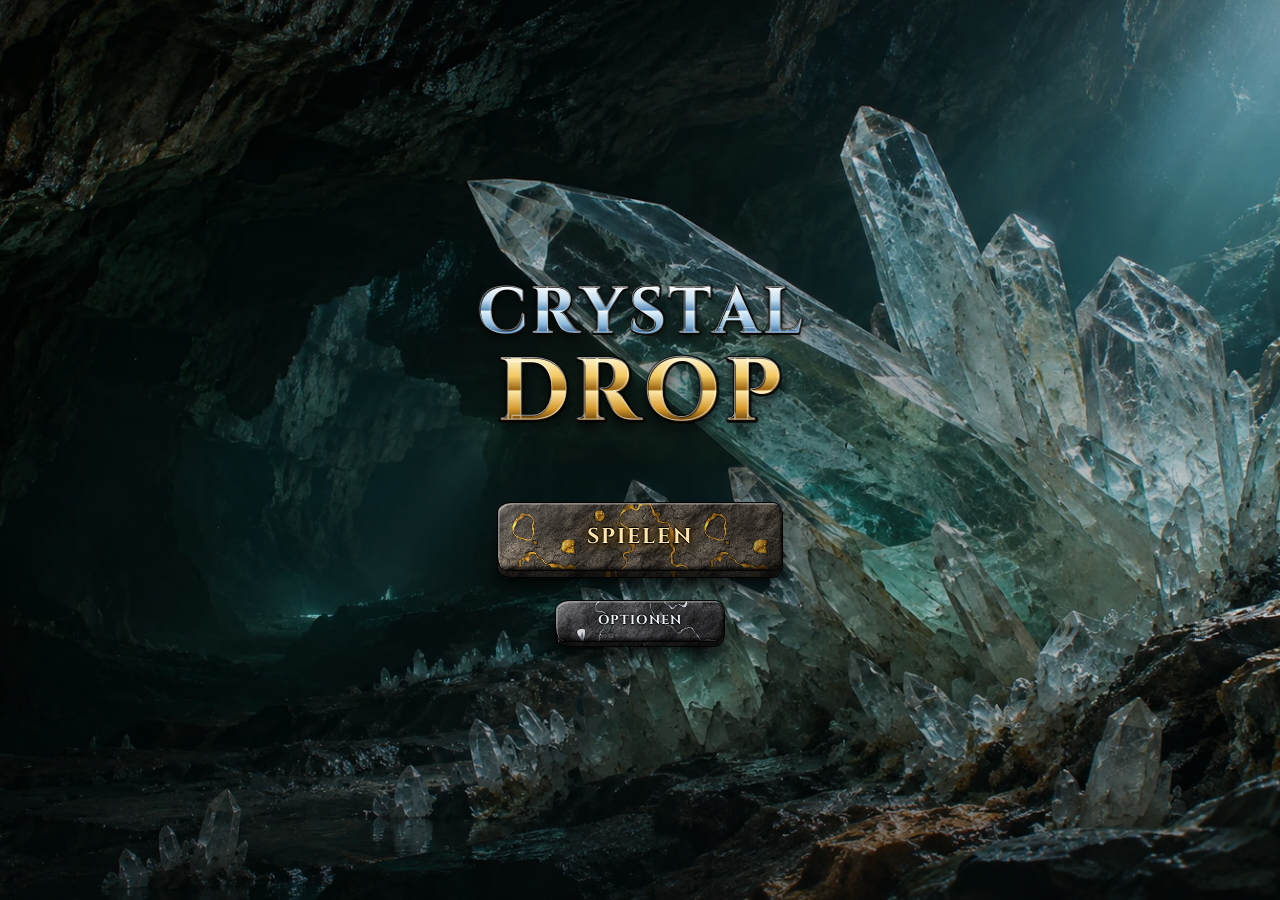
==== commit cb392441: "Crystal Drop realistic skin: photographic cave rooms with motion from the Höhlenedition Takes the an" ====
--- a/crystal-drop/real.html
+++ b/crystal-drop/real.html
@@ -250,7 +250,7 @@
   .kf-switch, .kf-switch::after, .kf-top, .kf-bottom { transition: none; }
 }
 
-/* ---- skin: real ---- */
+/* ---- skin real: style.css ---- */
 /* Crystal Drop – realistic skin. Overrides the cartoon controls with real materials: cut gemstones in aged
    bronze settings, iron-and-glass displays, stone slabs for dialogs, engraved lettering.
    --tex-stone / --tex-fine are grey noise textures generated at start by skins/real/skin.js. */
@@ -379,9 +379,51 @@
   background: radial-gradient(60% 55% at 38% 30%, #fff8dc 0%, #ffbf4a 45%, #7a3d05 100%);
   box-shadow: 0 0 0 1px #080603, 0 3px 5px rgba(0, 0, 0, 0.8), 0 0 14px rgba(255, 180, 70, 0.7);
 }
+
+/* ---- skin real: backdrop.css ---- */
+/* Photographic cave rooms behind the game (see skins/real/cave.js).
+   .scene-chamber holds the room photograph, #kf-atmosphere the moving layers registered to it,
+   .scene-entrance the title picture. The #kf-cave canvas on top only carries drifting dust. */
+#cavern-scene, #cavern-scene > div { position: fixed; inset: 0; pointer-events: none; }
+#cavern-scene { overflow: hidden; background: #091112; }
+.scene-chamber { overflow: hidden; background: #0b1516; }
+.scene-chamber img { position: absolute; inset: 0; display: block; width: 100%; height: 100%; object-fit: cover; }
+.scene-chamber::after { content: ''; position: absolute; inset: 0; background: linear-gradient(0deg, rgba(3, 8, 8, 0.15), rgba(2, 7, 7, 0.07)); }
+#kf-atmosphere { overflow: hidden; }
+.at-entrance #kf-atmosphere { visibility: hidden; }
+.motion-plate { position: absolute; pointer-events: none; overflow: hidden; }
+.motion-plate > canvas { position: absolute; inset: 0; width: 100%; height: 100%; visibility: hidden; pointer-events: none; }
+#kf-atmosphere[data-renderer="webgl"] [data-layer="water"],
+#kf-atmosphere[data-renderer="canvas"] [data-layer="environment"],
+#kf-atmosphere[data-renderer="fallback"] [data-layer="environment"] { visibility: visible; }
+#kf-cave { background: transparent; }
+
+/* title picture, with a slow sweep of light and a veil so the lettering and buttons read */
+.scene-entrance { background: var(--title-photo, none) 58% 46% / cover no-repeat #091011; opacity: 0; transition: opacity 0.48s ease; }
+body.at-entrance .scene-entrance { opacity: 1; }
+.scene-entrance::before {
+  position: absolute; inset: 0; content: ''; pointer-events: none; mix-blend-mode: screen;
+  background: linear-gradient(130deg, transparent 55%, rgba(193, 227, 216, 0.05) 61%, rgba(199, 231, 225, 0.1) 63%, transparent 72%);
+  transform-origin: 82% 0; opacity: 0.2;
+}
+.at-entrance .scene-entrance::before { animation: entrance-light 9s ease-in-out infinite alternate; }
+@keyframes entrance-light { from { opacity: 0.12; transform: skewX(0deg); } to { opacity: 0.78; transform: skewX(-4deg); } }
+.scene-entrance::after {
+  content: ''; position: absolute; inset: 0;
+  background: radial-gradient(90% 60% at 50% 52%, rgba(3, 8, 9, 0.5) 0%, rgba(3, 8, 9, 0.16) 60%, rgba(3, 8, 9, 0) 100%),
+    linear-gradient(0deg, rgba(3, 8, 9, 0.6), transparent 30%, transparent 80%, rgba(3, 7, 8, 0.35));
+}
+@media (prefers-reduced-motion: reduce) {
+  .at-entrance .scene-entrance::before { animation: none; }
+  .scene-entrance { transition: none; }
+}
+
+:root { --title-photo: url('[data-uri]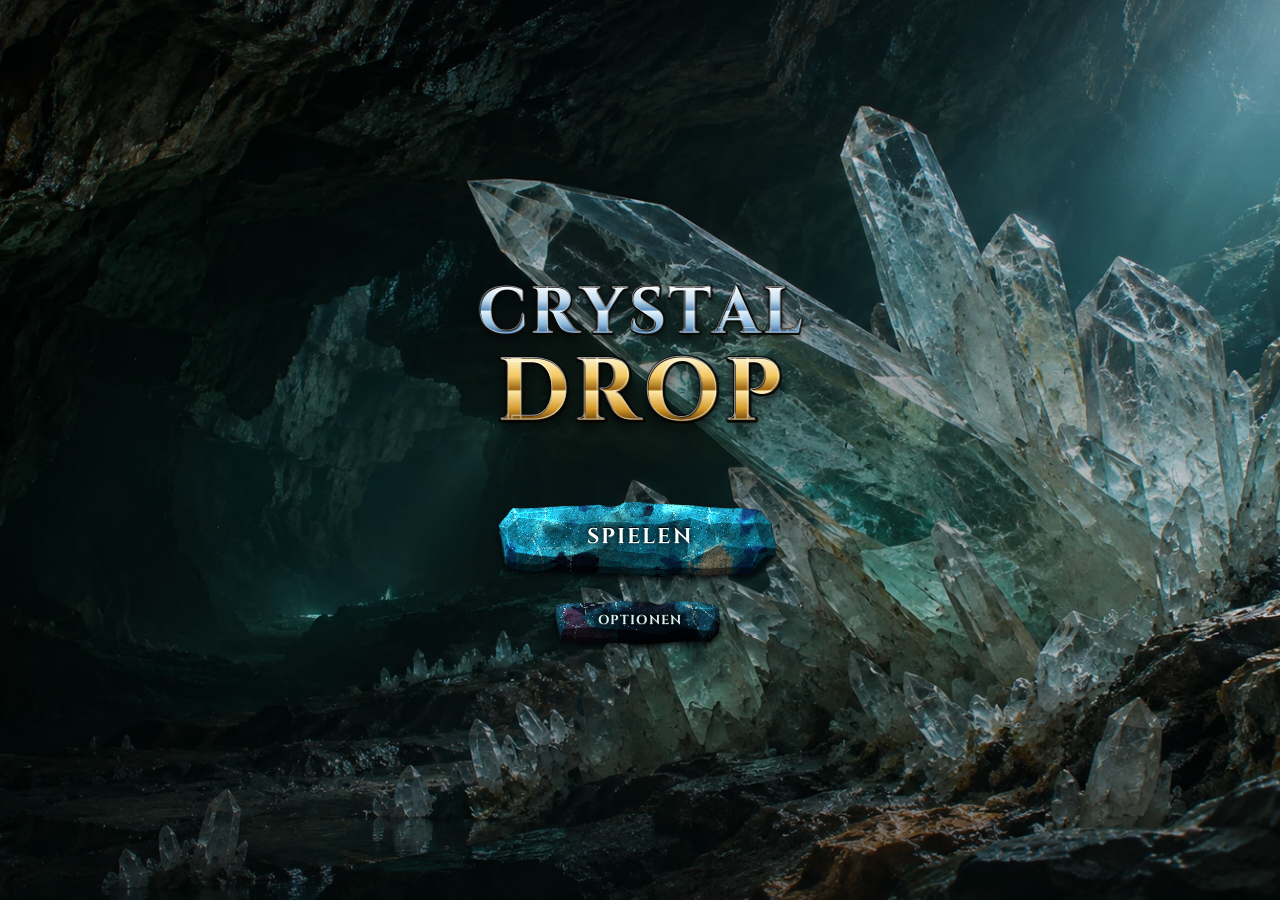
==== commit 34a5f5bf: "Crystal Drop realistic skin: see-through crystal blocks, glass shatter, calm light preview, raw-ston" ====
--- a/crystal-drop/real.html
+++ b/crystal-drop/real.html
@@ -251,9 +251,10 @@
 }
 
 /* ---- skin real: style.css ---- */
-/* Crystal Drop – realistic skin. Overrides the cartoon controls with real materials: cut gemstones in aged
-   bronze settings, iron-and-glass displays, stone slabs for dialogs, engraved lettering.
-   --tex-stone / --tex-fine are grey noise textures generated at start by skins/real/skin.js. */
+/* Crystal Drop – realistic skin. Buttons and dialogs are raw mineral stones (turquoise, teal and deep blue
+   rock with blue-black, purple-brown and pale patches): skins/real/skin.js draws one stone per element and
+   hands it over as --st-face (a complete background value); --rock-slab is the calm surface of the dialog
+   slabs, --tex-fine a fine grey grain. */
 :root {
   --ground: #04060a;
   --ink: #0a0806;
@@ -264,92 +265,89 @@
   --font: 'Cinzel', 'Trajan Pro', 'Times New Roman', Georgia, serif;
   --tex-stone: none;
   --tex-fine: none;
+  --rock-slab: none;
   /* no cartoon outlines: lettering is lifted off the surface by soft shadows */
   --outline: 0 2px 3px rgba(0, 0, 0, 0.95), 0 0 14px rgba(0, 0, 0, 0.7);
   --outline-s: 0 1px 2px rgba(0, 0, 0, 0.9), 0 0 6px rgba(0, 0, 0, 0.45);
 }
 body { font-weight: 700; }
 
-/* ------------------------------------------------------------------ buttons: slabs of real rock with coloured
-   mineral inclusions (the --rock-* tiles are generated by skin.js). The lettering is inlaid in the colour
-   of the inclusions. */
+/* ------------------------------------------------------------------ buttons: one raw stone each.
+   ::before is the top of the stone (it sinks when pressed); ::after is the same picture, darkened and set
+   --d lower: the side of the stone and its contact shadow (stays put). The picture reaches 3px past the box. */
 .kf-btn, .kf-panel {
   --d: 5px; --b: 0px;
-  --rock: var(--rock-blue); --inlay: #cfeaff; --inlay-glow: rgba(80, 175, 255, 0.75);
-  --tx: 0px; --ty: 0px;
+  --st-face: initial;
+  --inlay: #e6f5ff; --inlay-dark: rgba(3, 14, 34, 0.95);
 }
-.kf-btn::before {                                   /* the worked top face of the slab */
-  border: 0; border-radius: 13px 9px 14px 8px / 9px 13px 8px 14px;
-  background:
-    radial-gradient(60% 95% at 50% 50%, rgba(0, 0, 0, 0.38) 0%, rgba(0, 0, 0, 0.2) 55%, rgba(0, 0, 0, 0) 100%),   /* worn, darker middle: keeps the lettering readable */
-    linear-gradient(152deg, rgba(255, 255, 255, 0.24) 0%, rgba(255, 255, 255, 0) 30%, rgba(0, 0, 0, 0) 60%, rgba(0, 0, 0, 0.46) 100%),
-    var(--rock);
-  background-size: auto, auto, 192px 192px;
-  background-position: 0 0, 0 0, var(--tx) var(--ty);
-  box-shadow: inset 1.5px 1.5px 0.5px rgba(255, 255, 255, 0.4), inset -2px -3px 3px rgba(0, 0, 0, 0.62), inset 0 0 0 1px rgba(0, 0, 0, 0.3), 0 0 0 1px rgba(0, 0, 0, 0.92);
+.kf-btn::before, .kf-btn::after {
+  top: -3px; left: -3px; right: -3px; bottom: -3px;
+  border: 0; border-radius: 0; box-shadow: none;
+  background: var(--st-face, none);
 }
-.kf-btn::after {                                    /* its rough side, in shadow */
-  top: 35%; left: 0; right: 0; bottom: calc(-1 * var(--d) + var(--press));
-  border: 0; border-radius: 0 0 9px 13px / 0 0 13px 9px;
-  background: linear-gradient(180deg, rgba(0, 0, 0, 0.5), rgba(0, 0, 0, 0.78)), var(--rock);
-  background-size: auto, 192px 192px;
-  background-position: 0 0, calc(var(--tx) + 40px) calc(var(--ty) + 70px);
-  box-shadow: 0 0 0 1px rgba(0, 0, 0, 0.92), 0 9px 15px rgba(0, 0, 0, 0.75);
+.kf-btn::after {
+  transform: translateY(calc(var(--d) - var(--press)));
+  filter: brightness(0.42) drop-shadow(0 3px 3px rgba(0, 0, 0, 0.85));
+}
+.kf-btn:not(.kf-stone)::before {                    /* until its stone is cut: a plain slab */
+  top: 0; left: 0; right: 0; bottom: 0; border-radius: 9px 13px 8px 12px;
+  background: linear-gradient(160deg, #2f97ab 0%, #1b6680 45%, #123a52 100%);
+  box-shadow: inset 1px 1px 0 rgba(255, 255, 255, 0.3), inset -2px -3px 3px rgba(0, 0, 0, 0.5), 0 0 0 1px #04070a, 0 var(--d) 0 #0a202c;
 }
 .kf-btn {
   font-size: calc(var(--u) * 3.3); letter-spacing: 0.09em;
-  color: var(--inlay);
-  text-shadow: 0 -1px 0 rgba(0, 0, 0, 0.95), 0 1px 1px rgba(0, 0, 0, 0.9), 0 0 3px rgba(0, 0, 0, 0.95), 0 0 6px rgba(0, 0, 0, 0.8), 0 0 12px var(--inlay-glow);
+  color: var(--inlay);                              /* pale inlay with a cut, shaded edge */
+  text-shadow: 0 -1px 0 rgba(0, 0, 0, 0.9), 0 1px 0 rgba(255, 255, 255, 0.18), 0 0 2px var(--inlay-dark), 0 0 4px var(--inlay-dark), 0 0 9px var(--inlay-dark);
 }
-.kf-btn:active::before, .kf-btn.is-down::before { filter: brightness(1.28) saturate(1.2); }
-.kf-btn:focus-visible::before { box-shadow: inset 0 0 0 2px #ffffff, 0 0 0 1px rgba(0, 0, 0, 0.92); }
-.kf-btn svg { filter: drop-shadow(0 0 4px var(--inlay-glow)); }
-.kf-btn svg .o { stroke: rgba(0, 0, 0, 0.85); stroke-width: 5.6; }
+.kf-btn:active::before, .kf-btn.is-down::before { filter: brightness(1.3) saturate(1.2); }
+.kf-btn:focus-visible::before { border: 0; filter: brightness(1.15) drop-shadow(0 0 2px #ffffff) drop-shadow(0 0 5px rgba(170, 240, 255, 0.9)); }
+.kf-btn svg { filter: drop-shadow(0 0 2.5px var(--inlay-dark)); }
+.kf-btn svg .o { stroke: rgba(0, 0, 0, 0.82); stroke-width: 5.6; }
 .kf-btn svg .i { stroke: var(--inlay); stroke-width: 2.6; }
 
-.kf-btn--gold { --rock: var(--rock-gold); --inlay: #ffe6a8; --inlay-glow: rgba(255, 165, 40, 0.8); }
-.kf-btn--rose { --rock: var(--rock-rose); --inlay: #ffd3dc; --inlay-glow: rgba(255, 100, 140, 0.7); }
-.kf-btn--ghost { --rock: var(--rock-ghost); --inlay: #eef1f6; --inlay-glow: rgba(200, 215, 240, 0.45); }
+.kf-btn--gold { --inlay: #f7fffc; --inlay-dark: rgba(2, 36, 54, 0.95); }      /* vivid turquoise stone */
+.kf-btn--rose { --inlay: #fff4f7; --inlay-dark: rgba(52, 20, 50, 0.95); }      /* mauve stone with teal */
+.kf-btn--ghost { --inlay: #d6f3ec; --inlay-dark: rgba(1, 10, 18, 0.95); }      /* blue-black teal stone */
+#kf-btn-menu { --inlay: #fffbf0; --inlay-dark: rgba(34, 26, 24, 0.95); }      /* pale beige stone */
 .kf-btn--big { --d: 7px; font-size: calc(var(--u) * 5.4); }
-#kf-btn-main { font-size: calc(var(--u) * 3.1); letter-spacing: 0.06em; --tx: -60px; --ty: -30px; }
+#kf-btn-main { font-size: calc(var(--u) * 3.1); letter-spacing: 0.06em; }
 .kf-bottom .kf-btn { --d: 7px; font-size: calc(var(--u) * 5.2); }
-#kf-btn-drop { --tx: -20px; --ty: -100px; }
-#kf-btn-rot { --tx: -110px; --ty: -50px; }
-#kf-btn-soft { --tx: -30px; --ty: -140px; }
-#kf-start { --tx: -90px; --ty: -20px; }
-#kf-menu-new { --tx: -40px; --ty: -120px; }
-#kf-menu-help { --tx: -130px; --ty: -60px; }
-#kf-title-menu { --tx: -70px; --ty: -150px; }
-
-/* ------------------------------------------------------------------ displays: dark glass in a bronze rim */
+
+/* ------------------------------------------------------------------ displays: a dark window cut into rock */
 .kf-stat {
-  border: 0; border-radius: 8px;
-  background: var(--tex-fine), linear-gradient(180deg, #0c0a08 0%, #1f1a14 100%);
-  background-blend-mode: overlay, normal;
-  box-shadow: inset 0 3px 6px rgba(0, 0, 0, 0.9), inset 0 -1px 0 rgba(255, 235, 190, 0.12),
-    0 0 0 1px #080603, 0 0 0 2px #cfae74, 0 0 0 4px #6b5129, 0 0 0 5px #080603, 0 6px 10px rgba(0, 0, 0, 0.65);
+  border: 0; border-radius: 7px 9px 7px 8px;
+  background: linear-gradient(180deg, rgba(2, 5, 9, 0.82) 0%, rgba(4, 12, 18, 0.66) 100%), var(--rock-slab) 0 0 / 128px 128px, #0a1c26;
+  box-shadow: inset 0 3px 6px rgba(0, 0, 0, 0.9), inset 0 -1px 0 rgba(160, 230, 230, 0.12),
+    0 0 0 1px #04080c, 0 0 0 2px #4d8791, 0 0 0 4px #1c3b47, 0 0 0 5px #04080c, 0 6px 10px rgba(0, 0, 0, 0.65);
   margin: 0 5px 6px;
 }
 .kf-stats { gap: calc(var(--u) * 0.4); }
-.kf-stat__label { color: var(--ice-dim); letter-spacing: 0.14em; font-size: calc(var(--u) * 2.1); }
-.kf-stat__value { color: #ffe2a6; text-shadow: 0 0 9px rgba(255, 170, 60, 0.6), 0 1px 1px rgba(0, 0, 0, 0.9); font-size: calc(var(--u) * 3.9); }
-.kf-stat--score .kf-stat__value { color: #ffd27a; }
-
-/* ------------------------------------------------------------------ dialogs: slabs of rock */
+.kf-stat__label { color: #a9bdb9; letter-spacing: 0.14em; font-size: calc(var(--u) * 2.1); }
+.kf-stat__value { color: #f4ead0; text-shadow: 0 0 9px rgba(90, 210, 220, 0.45), 0 1px 1px rgba(0, 0, 0, 0.9); font-size: calc(var(--u) * 3.9); }
+.kf-stat--score .kf-stat__value { color: #f6e3b4; }
+
+/* ------------------------------------------------------------------ dialogs: a large slab of the same rock.
+   ::before is its broken rim (drawn per dialog), ::after the calm, darker middle (a repeating tile). */
 .kf-panel { --d: 0px; --r: 8px; }
-.kf-panel::after { display: none; }
 .kf-panel::before {
-  border: 0; border-radius: 12px 8px 13px 9px / 8px 12px 9px 13px;
+  top: -2px; left: -2px; right: -2px; bottom: -2px;
+  border: 0; border-radius: 0; box-shadow: none;
+  background: var(--st-face, none);
+}
+.kf-panel::after {
+  top: 10px; left: 10px; right: 10px; bottom: 16px;
+  border: 0; border-radius: 12px;
   background:
-    linear-gradient(160deg, rgba(255, 255, 255, 0.16) 0%, rgba(255, 255, 255, 0) 26%, rgba(0, 0, 0, 0.18) 60%, rgba(0, 0, 0, 0.55) 100%),
-    var(--rock-slab);
-  background-size: auto, 224px 224px;
-  box-shadow: inset 1.5px 1.5px 0.5px rgba(255, 255, 255, 0.32), inset -2px -4px 6px rgba(0, 0, 0, 0.7), inset 0 0 50px rgba(0, 0, 0, 0.45),
-    0 0 0 1px #040302, 0 22px 46px rgba(0, 0, 0, 0.85);
+    linear-gradient(90deg, rgba(2, 7, 11, 0) 0, rgba(2, 7, 11, 0.4) 50px, rgba(2, 7, 11, 0.4) calc(100% - 50px), rgba(2, 7, 11, 0) 100%),
+    linear-gradient(180deg, rgba(2, 7, 11, 0) 0, rgba(2, 7, 11, 0.38) 58px, rgba(2, 7, 11, 0.38) calc(100% - 58px), rgba(2, 7, 11, 0) 100%),
+    var(--rock-slab) -10px -10px / 128px 128px,
+    #0c2029;
+  box-shadow: 0 22px 46px 10px rgba(0, 0, 0, 0.85);
 }
-.kf-panel h2 { color: #f1d596; letter-spacing: 0.12em; text-shadow: 0 -1px 0 rgba(0, 0, 0, 0.95), 0 1px 0 rgba(255, 255, 255, 0.2), 0 0 16px rgba(255, 170, 60, 0.25); }
-.kf-panel h3 { color: #e6dcc6; text-shadow: 0 -1px 0 rgba(0, 0, 0, 0.9), 0 1px 0 rgba(255, 255, 255, 0.14); }
-.kf-panel p, .kf-panel li { font-family: Georgia, 'Times New Roman', serif; font-weight: 400; color: #cdc3ae; }
+.kf-panel:not(.kf-stone)::after { top: 0; left: 0; right: 0; bottom: 0; border-radius: 10px 14px 9px 13px; }
+.kf-panel h2 { color: #f1e2bd; letter-spacing: 0.12em; text-shadow: 0 -1px 0 rgba(0, 0, 0, 0.95), 0 1px 0 rgba(255, 255, 255, 0.16), 0 0 5px rgba(0, 0, 0, 0.8), 0 0 16px rgba(80, 210, 220, 0.25); }
+.kf-panel h3 { color: #e6dcc6; text-shadow: 0 -1px 0 rgba(0, 0, 0, 0.9), 0 1px 0 rgba(255, 255, 255, 0.12), 0 0 4px rgba(0, 0, 0, 0.8); }
+.kf-panel p, .kf-panel li { font-family: Georgia, 'Times New Roman', serif; font-weight: 400; color: #d2cab6; text-shadow: 0 1px 2px rgba(0, 0, 0, 0.9); }
 .kf-panel li b { font-family: var(--font); font-weight: 700; color: #f3ecdc; font-size: 0.9em; }
 .kf-row { text-shadow: 0 -1px 0 rgba(0, 0, 0, 0.95), 0 0 4px rgba(0, 0, 0, 0.9), 0 1px 0 rgba(255, 255, 255, 0.12); }
 .kf-best { text-shadow: 0 1px 2px rgba(0, 0, 0, 0.9); }
@@ -362,22 +360,24 @@
 /* ------------------------------------------------------------------ title */
 .kf-title .kf-best { color: #f3ecdc; text-shadow: var(--outline); }
 
-/* ------------------------------------------------------------------ toggle: iron track, gem knob */
+/* ------------------------------------------------------------------ toggle: a groove in the rock, a pebble as knob */
 .kf-switch {
   border: 0; border-radius: 17px;
-  background: linear-gradient(180deg, #060504, #2a251d);
-  box-shadow: inset 0 3px 6px rgba(0, 0, 0, 0.9), inset 0 -1px 0 rgba(255, 235, 190, 0.14), 0 0 0 1px #080603, 0 0 0 3px #6b5129, 0 0 0 4px #080603;
+  background: linear-gradient(180deg, #020406, #14222a);
+  box-shadow: inset 0 3px 6px rgba(0, 0, 0, 0.9), inset 0 -1px 0 rgba(160, 230, 230, 0.14), 0 0 0 1px #04080c, 0 0 0 3px #1c3b47, 0 0 0 4px #04080c;
 }
 .kf-switch::after {
-  top: 4px; left: 4px; width: 26px; height: 26px; border-radius: 13px; border: 0;
-  background: radial-gradient(60% 55% at 38% 30%, #ffffff 0%, #b9b2a4 45%, #4c463c 100%);
-  box-shadow: 0 0 0 1px #080603, 0 3px 5px rgba(0, 0, 0, 0.8);
+  top: 4px; left: 4px; width: 26px; height: 26px; border-radius: 12px 14px 11px 13px; border: 0;
+  background: var(--tex-fine), linear-gradient(150deg, #cfc6b4 0%, #9a9186 45%, #57504f 100%);
+  background-blend-mode: overlay, normal;
+  box-shadow: inset 1px 1px 0 rgba(255, 255, 255, 0.35), inset -2px -3px 3px rgba(0, 0, 0, 0.45), 0 0 0 1px #04080c, 0 3px 5px rgba(0, 0, 0, 0.8);
 }
-.kf-switch[aria-checked="true"] { background: linear-gradient(180deg, #2a1602, #8a5210); }
+.kf-switch[aria-checked="true"] { background: linear-gradient(180deg, #03222c, #0f6478); }
 .kf-switch[aria-checked="true"]::after {
   transform: translateX(28px);
-  background: radial-gradient(60% 55% at 38% 30%, #fff8dc 0%, #ffbf4a 45%, #7a3d05 100%);
-  box-shadow: 0 0 0 1px #080603, 0 3px 5px rgba(0, 0, 0, 0.8), 0 0 14px rgba(255, 180, 70, 0.7);
+  background: var(--tex-fine), linear-gradient(150deg, #7fdcdc 0%, #2aa3b8 42%, #0e5372 100%);
+  background-blend-mode: overlay, normal;
+  box-shadow: inset 1px 1px 0 rgba(255, 255, 255, 0.4), inset -2px -3px 3px rgba(0, 0, 0, 0.45), 0 0 0 1px #04080c, 0 3px 5px rgba(0, 0, 0, 0.8), 0 0 10px rgba(70, 210, 225, 0.45);
 }
 
 /* ---- skin real: backdrop.css ---- */
@@ -990,12 +990,16 @@
 // ---- src/skins/real/crystal.js
 // Kristallfall - crystal renderer, REALISTIC skin ("real") and shatter effect.
 //
-// Every tetromino reads as ONE chunk of real quartz. Cells of the same piece are fused: the geometry is
-// a ridged prism whose ridges, hips and valleys run straight through the joints (same model as the
-// cartoon skin). There is no ink outline: each sprite is lit per pixel WHILE BAKING - facet gradients,
-// a dark saturated rim where the stone is thick, a thin fresnel edge on the lit side, inner reflection
-// planes, veils, a soft inner glow, small speculars along the ridges - and gets a soft contact shadow.
-// Cleared rows crack along seeded shard polygons and then shatter into exactly those shards.
+// Every tetromino is ONE chunk of smoky, see-through crystal (template: a roughly square cleavage block
+// of clear quartz / halite). The sprites carry real alpha: the body is thin smoke that lets the cave
+// shine through and gets denser and brighter where the stone is thick - in the side faces seen through
+// the top, along cleavage steps, fracture veils and reflecting planes. There is no outline: the lit
+// (top-left) edges carry crisp broken highlights, the far edges gather a little coloured light, and a
+// soft contact shadow lifts the piece off the playfield. The silhouette is chipped, not bevelled.
+// Cells of one piece are fused: the slab model, the periodic textures and the cleavage lines that leave
+// a cell through fixed "ports" run straight through the joints; seeded detail stays inside a cell.
+// Cleared rows crack along seeded fracture polygons (internal, masked by the stone) and then shatter
+// into exactly those polygons - each shard is a piece of the block's own sprite.
 //
 // Classic script, Canvas 2D only, no assets, no clocks, no Math.random. Per-pixel work happens only in
 // cached sprites, never per frame.
@@ -1004,33 +1008,33 @@
   'use strict';
 
   /* ------------------------------------------------------------------------------------------------ *
-   * Palette - seven quartz varieties in their natural colours. Tones run from specular to the dark rim;
-   * `glow` is the light that gathers inside the stone. All types share the same value structure.
+   * Palette - the same crystal, tinted. Tones run from the smoky depth (shade) to the milky veils
+   * (pale); `glow` is the light that gathers inside the far edges.
    * ------------------------------------------------------------------------------------------------ */
   const palette = {
-    I: { name: 'Bergkristall', hi: '#ffffff', pale: '#f4f6f8', light: '#dfe3e8', mid: '#b6bcc5', deep: '#7a828e', shade: '#3a414c', line: '#22272f', glow: '#eef4ff' },
-    O: { name: 'Rosenquarz',   hi: '#fff6f6', pale: '#fae4e8', light: '#efc0cc', mid: '#dc9bb0', deep: '#b56b87', shade: '#80435c', line: '#5e2b43', glow: '#ffb9cb' },
-    T: { name: 'Citrin',       hi: '#fffbe8', pale: '#f9e9b0', light: '#edc968', mid: '#d39c2e', deep: '#a16611', shade: '#643b08', line: '#472905', glow: '#ffc233' },
-    S: { name: 'Blauquarz',    hi: '#f0f6ff', pale: '#c4d8f4', light: '#7fa3dc', mid: '#3a63b4', deep: '#1f3c7c', shade: '#10204a', line: '#0c1836', glow: '#5c92ee' },
-    Z: { name: 'Amethyst',     hi: '#f9f2ff', pale: '#e3d2f5', light: '#b48ade', mid: '#8450be', deep: '#56288f', shade: '#2d1253', line: '#210d3f', glow: '#a868ff' },
-    J: { name: 'Prasiolith',   hi: '#f4fff6', pale: '#ddf0de', light: '#abd2b2', mid: '#72aa86', deep: '#3f7a5b', shade: '#1f4b37', line: '#163828', glow: '#86dba2' },
-    L: { name: 'Karneol',      hi: '#fff3e6', pale: '#f9c493', light: '#eb8842', mid: '#cf5520', deep: '#99300f', shade: '#5a1606', line: '#430e04', glow: '#ff641a' },
+    I: { name: 'Bergkristall', hi: '#ffffff', pale: '#f1f4f8', light: '#c6ccd6', mid: '#8d95a2', deep: '#565d69', shade: '#2b3038', line: '#1c2027', glow: '#dfe9f7' },
+    O: { name: 'Rosenquarz',   hi: '#fff7f9', pale: '#ffe3ec', light: '#f7b4c9', mid: '#e5809f', deep: '#a8496a', shade: '#5c2239', line: '#451628', glow: '#ff9dba' },
+    T: { name: 'Citrin',       hi: '#fffbe8', pale: '#fff0b4', light: '#f6d05e', mid: '#e3a31d', deep: '#a66d0a', shade: '#5c3c05', line: '#432a03', glow: '#ffc533' },
+    S: { name: 'Blauquarz',    hi: '#f0f6ff', pale: '#d3e4ff', light: '#7eaaf4', mid: '#2e68de', deep: '#183b9a', shade: '#0a1c54', line: '#07143c', glow: '#4f8eff' },
+    Z: { name: 'Amethyst',     hi: '#f9f2ff', pale: '#ebdaff', light: '#bc8cf4', mid: '#8b49da', deep: '#5424a2', shade: '#2a0e5c', line: '#1e0944', glow: '#a768ff' },
+    J: { name: 'Prasiolith',   hi: '#f4fff8', pale: '#dcf8e7', light: '#92ddb2', mid: '#43b47c', deep: '#1d7650', shade: '#0e3f2a', line: '#092d1e', glow: '#5ee69b' },
+    L: { name: 'Karneol',      hi: '#fff3e6', pale: '#ffdcbd', light: '#f8985a', mid: '#e5551b', deep: '#a52e0b', shade: '#5e1504', line: '#450e02', glow: '#ff6c20' },
   };
   const TYPE_INDEX = { I: 0, O: 1, T: 2, S: 3, Z: 4, J: 5, L: 6 };
-  // Material response per type: [veil / milkiness, facet contrast, gloss, inner glow, colour zoning, dispersion]
+  // Material per type: [body alpha, body tone, milkiness, gloss, light gathered in the far edges]
   const MAT = [
-    [0.26, 1.25, 1.00, 0.10, 0.00, 0.34],   // I  clear, icy, strong reflections
-    [0.62, 0.62, 0.62, 0.20, 0.00, 0.10],   // O  milky
-    [0.10, 1.10, 1.00, 0.22, 0.00, 0.20],   // T  transparent honey
-    [0.30, 0.85, 0.80, 0.12, 0.00, 0.14],   // S  dusty
-    [0.14, 1.00, 0.95, 0.12, 0.26, 0.20],   // Z  zoned
-    [0.20, 0.95, 0.90, 0.14, 0.00, 0.20],   // J
-    [0.32, 0.72, 0.70, 0.32, 0.00, 0.08],   // L  waxy, glowing
+    [0.40, 0.40, 1.00, 1.00, 0.30],   // I  clear, smoky
+    [0.56, 0.50, 1.15, 0.80, 0.50],   // O  milky rose
+    [0.52, 0.50, 0.90, 1.00, 0.70],   // T  honey
+    [0.58, 0.47, 1.00, 0.90, 0.60],   // S
+    [0.58, 0.47, 0.95, 0.95, 0.60],   // Z
+    [0.52, 0.48, 1.00, 0.90, 0.55],   // J
+    [0.60, 0.50, 0.95, 0.85, 0.80],   // L
   ];
   const PALS = ['I', 'O', 'T', 'S', 'Z', 'J', 'L'].map(function (k) {
     const p = palette[k];
-    // tone ramp (0 = deepest shade .. 1 = palest) as a 256-entry RGB table for the per-pixel bake
-    const stops = [[0, p.shade], [0.26, p.deep], [0.52, p.mid], [0.78, p.light], [1, p.pale]];
+    // tone ramp (0 = smoky depth .. 1 = palest veil) as a 256-entry RGB table for the per-pixel bake
+    const stops = [[0, p.shade], [0.3, p.deep], [0.56, p.mid], [0.8, p.light], [1, p.pale]];
     const lut = new Uint8Array(768);
     for (let i = 0, s = 0; i < 256; i++) {
       const t = i / 255;
@@ -1039,15 +1043,12 @@
       for (let c = 0; c < 3; c++) lut[i * 3 + c] = Math.round(a[c] + (b[c] - a[c]) * f);
     }
     p.lut = lut;
-    p.rgb = { hi: hexRgb(p.hi), light: hexRgb(p.light), line: hexRgb(p.line), glow: hexRgb(p.glow), veil: hexRgb(mix(p.pale, p.light, 0.35)) };
-    // shard colours of the shatter effect: translucent body (lit / averted face), inner facet, bright edge
-    p.shard = [rgba(mix(p.mid, p.light, 0.4), 0.6), rgba(mix(p.deep, p.mid, 0.25), 0.7), rgba(p.pale, 0.3), rgba(mix(p.hi, p.pale, 0.4), 0.85)];
+    p.rgb = { glow: hexRgb(p.glow), veil: hexRgb(mix(p.pale, '#ffffff', 0.45)) };
     return p;
   });
   const O_INDEX = 1;
 
   function hexRgb(h) { const n = parseInt(h.slice(1), 16); return [(n >> 16) & 255, (n >> 8) & 255, n & 255]; }
-  function rgba(h, a) { const c = hexRgb(h); return 'rgba(' + c[0] + ',' + c[1] + ',' + c[2] + ',' + a + ')'; }
   function mix(a, b, t) {
     const pa = parseInt(a.slice(1), 16), pb = parseInt(b.slice(1), 16);
     const ch = function (sh) { return Math.round(((pa >> sh) & 255) * (1 - t) + ((pb >> sh) & 255) * t); };
@@ -1077,27 +1078,21 @@
    * corner k is the start of edge k (NW=0 NE=1 SE=2 SW=3). All shapes are described in the frame of a
    * corner: a = distance along edge k, d = depth into the cell; mapPt rotates that into cell space.
    * ------------------------------------------------------------------------------------------------ */
-  const VARIANTS = 4;        // facet variations per type/conn, picked by cell seed
+  const VARIANTS = 4;        // seeded variations per type/conn, picked by cell seed
   const PAD = 2;             // transparent border around a crack sprite (device px); body sprites: padOf()
   const SPRITE_BUDGET = 6e6; // sprite cache cap in pixels (~24 MB); the cache is dropped when it is exceeded
   const K = {                // fractions of the cell edge
     margin: 0.02,            // gap between silhouette and cell boundary on outer edges
-    // Sawtooth nick the silhouette dips into at every joint (keeps the cells of a fused chunk countable):
+    // Small sawtooth nick the silhouette dips into at every joint (keeps the cells of a chunk countable):
     // depth, and the length of its slope at the start / end of an edge (clockwise).
-    pinch: 0.045, pinchStart: 0.13, pinchEnd: 0.04,
-    ridgeX: 0.40, ridgeY: 0.38,   // ridge position inside an arm (off-centre: lit facets are narrower)
+    pinch: 0.03, pinchStart: 0.11, pinchEnd: 0.035,
   };
-  // Everything that touches an open edge (joint) must look identical in every sprite, whatever its
-  // variant: silhouette inset, rim, ridge position and the periodic textures are therefore the same for
-  // all; seeded variation is confined to the inside of a cell and to its outer edges.
-
-  const GLINT = { x: 0.27, y: 0.25 };         // specular spot on the lit top-left corner cell of a chunk
-  function starPath(ctx, x, y, R) {            // four-pointed sparkle of the landing preview (drawShimmer)
-    const r = R * 0.2;
-    ctx.moveTo(x, y - R); ctx.lineTo(x + r, y - r); ctx.lineTo(x + R, y); ctx.lineTo(x + r, y + r);
-    ctx.lineTo(x, y + R); ctx.lineTo(x - r, y + r); ctx.lineTo(x - R, y); ctx.lineTo(x - r, y - r);
-    ctx.closePath();
-  }
+  // The block is a slab seen slightly from the top-left: its side faces show through the top as bands of
+  // these widths along the outer edges N E S W. Everything that touches an open edge (joint) is the same
+  // in every sprite, whatever its variant: slab, periodic textures and the two cleavage "ports" below.
+  const BAND = [0.17, 0.075, 0.085, 0.12];
+  const PORT_H = 0.37, PORT_V = 0.61;   // a cleavage line crosses every E/W joint at v = PORT_H, every N/S joint at u = PORT_V
+  const LX = 0.64, LY = 0.77;           // direction of the light (it comes from the top-left)
 
   function mapPt(S, k, a, d) {
     switch (k) {
@@ -1111,51 +1106,51 @@
   function makeGeo(ti, conn, variant, S, ghost) {
     const rnd = mulberry32(hash32(ti * 64 + conn * 4 + variant, 0x51ED));
     const closed = [!(conn & 1), !(conn & 2), !(conn & 4), !(conn & 8)];
-    const nOpen = (conn & 1) + (conn >> 1 & 1) + (conn >> 2 & 1) + (conn >> 3 & 1);
-    const ch = [];
-    for (let k = 0; k < 4; k++) {            // chipped outer corners, bigger on crystal tips and nuggets
-      const base = (nOpen === 1 ? 0.25 : nOpen === 0 ? 0.2 : 0.17) + rnd() * 0.08;
-      const skew = 0.64 + rnd() * 0.8;
-      ch.push([S * Math.min(0.4, base * skew), S * Math.min(0.4, base / skew)]);
+    const ch = [], chips = [];
+    for (let k = 0; k < 4; k++) {
+      // Outer corner: broken off irregularly - two unequal legs and a seeded vertex between them that
+      // bulges or hollows the cut. Stays within ~8 % of the cell.
+      const base = ghost ? 0.09 : 0.055 + rnd() * 0.06, skew = ghost ? 1 : 0.62 + rnd() * 0.85;
+      const L0 = S * Math.min(0.13, base * skew), L1 = S * Math.min(0.13, base / skew);
+      const t = ghost ? 0.5 : 0.3 + rnd() * 0.4, off = ghost ? 0 : (rnd() - 0.42) * 0.36, L = Math.hypot(L0, L1);
+      ch.push([0, L1, L0 * t - L1 / L * off * Math.min(L0, L1), L1 * (1 - t) - L0 / L * off * Math.min(L0, L1), L0, 0]);
+      // Outer edge: zero to two shallow conchoidal chips (a = position along the edge, d = extra depth).
+      const list = [];
+      if (!ghost && closed[k]) {
+        const n = rnd() < 0.8 ? (rnd() < 0.4 ? 2 : 1) : 0;
+        for (let j = 0; j < n; j++) {
+          const a0 = n === 2 ? (j ? 0.52 + rnd() * 0.12 : 0.2 + rnd() * 0.12) : 0.2 + rnd() * 0.42;
+          const w = 0.06 + rnd() * (n === 2 ? 0.1 : 0.14), dp = rnd() < 0.2 ? -0.009 : 0.012 + rnd() * 0.03, tt = 0.25 + rnd() * 0.5;
+          list.push(S * a0, 0, S * (a0 + w * tt), S * dp, S * (a0 + w), 0);
+        }
+      }
+      chips.push(list);
     }
     return {
-      S: S, closed: closed, ch: ch, rnd: rnd, variant: variant,
-      // Ridge junction C (unit coords). Arms of the other pieces are one cell wide and share one ridge
-      // position. The 2x2 block of the O piece is a stubby prism with a slim flat ridge facet along its
-      // horizontal middle, so C sits near the block centre: its offset depends on the cell's quadrant.
-      center: ti !== O_INDEX ? [K.ridgeX, K.ridgeY] : [
-        !closed[1] ? 0.56 : !closed[3] ? 0.44 : K.ridgeX,
-        !closed[2] ? 0.9 : !closed[0] ? 0.1 : K.ridgeY,
-      ],
+      S: S, closed: closed, ch: ch, chips: chips, rnd: rnd, variant: variant,
       m: Math.round(S * K.margin),
-      pinch: S * K.pinch, pinchStart: S * K.pinchStart, pinchEnd: S * K.pinchEnd,
+      pinch: ghost ? 0 : S * K.pinch, pinchStart: S * K.pinchStart, pinchEnd: S * K.pinchEnd,
       // Two open edges meeting at a corner leave a concave notch - except in the O piece, the only
       // tetromino that contains a filled 2x2 (conn carries no diagonal information).
       concave: ti !== O_INDEX,
-      ext: ghost ? 0 : 1,                    // overlap across joints so fused cells never show a seam
+      ext: 1,                                // one device pixel beyond every joint; blit() crops it to fit
     };
   }
 
-  // Chamfer legs after offsetting the silhouette inwards by `ins` (keeps the band between both constant).
-  function chamfer(c, ins) {
-    if (!ins) return c;
-    const L = Math.hypot(c[0], c[1]);
-    return [Math.max(0, c[0] + ins * (L - c[0]) / c[1] - ins), Math.max(0, c[1] + ins * (L - c[1]) / c[0] - ins)];
-  }
-
-  // Closed polygon of the cell silhouette, inset by `ins` on outer edges (0 = the silhouette itself).
-  function ring(geo, ins) {
-    const S = geo.S, pts = [], i = geo.m + ins, e = -geo.ext;
+  // Closed polygon of the cell silhouette.
+  function ring(geo) {
+    const S = geo.S, pts = [], i = geo.m, e = -geo.ext;
     const j = i + geo.pinch;                         // inset is `j` wherever the outline crosses a joint
     for (let k = 0; k < 4; k++) {
       const A = geo.closed[(k + 3) & 3], B = geo.closed[k];
       if (A && B) {
-        const c = chamfer(geo.ch[k], ins);
-        pts.push(mapPt(S, k, i, i + c[1]), mapPt(S, k, i + c[0], i));
+        const c = geo.ch[k];
+        for (let n = 0; n < 6; n += 2) pts.push(mapPt(S, k, i + c[n], i + c[n + 1]));
       } else if (A) pts.push(mapPt(S, k, i, geo.pinchEnd), mapPt(S, k, j, 0), mapPt(S, k, j, e));
       else if (B) pts.push(mapPt(S, k, e, j), mapPt(S, k, 0, j), mapPt(S, k, geo.pinchStart, i));
       else if (geo.concave) pts.push(mapPt(S, k, e, j), mapPt(S, k, j, j), mapPt(S, k, j, e));
       else pts.push(mapPt(S, k, e, e));
+      if (B) { const c = geo.chips[k]; for (let n = 0; n < c.length; n += 2) pts.push(mapPt(S, k, c[n], i + c[n + 1])); }
     }
     return pts;
   }
@@ -1166,24 +1161,22 @@
     for (let i = 1; i < pts.length; i++) g.lineTo(pts[i][0], pts[i][1]);
     g.closePath();
   }
-  function fillPoly(g, pts, color) { tracePoly(g, pts); g.fillStyle = color; g.fill(); }
 
   /* ------------------------------------------------------------------------------------------------ *
-   * Sprite baking. A body sprite is shaded per pixel from three fields:
-   *   - the ROOF: the chunk is a ridged prism (the straight skeleton of the piece). Every point belongs
-   *     to the outer edge of the piece that reaches it first, so height h = the lowest of the planes that
-   *     rise from the closed edges (0 at the edge, 1 on the ridge). An open edge has no plane of its own;
-   *     at a reflex corner the outer edges of the two neighbouring arms reach into the cell (the larger
-   *     of the two heights). Chipped corners add a chamfer plane. Planes, ridges, hips and valleys
-   *     therefore continue seamlessly across joints.
-   *   - the distance to the silhouette (rim, fresnel edge, contact shadow),
-   *   - textures that are either periodic per cell (reflection planes, veils) or fade out towards the
-   *     joints (seeded details), so that a joint looks the same from both sides.
+   * Sprite baking. A body sprite is shaded per pixel (colour AND alpha) from
+   *   - the SLAB: every point belongs to the outer edge of the piece that reaches it first; within
+   *     BAND of an edge it lies on a side face (seen through the top), further in on the flat top. An
+   *     open edge has no face of its own; at a reflex corner the edges of the two neighbouring arms
+   *     reach into the cell. Faces, inner contour, hips and valleys continue seamlessly across joints.
+   *   - the distance to the chipped silhouette (edge highlights, far-edge light, contact shadow),
+   *   - textures that are either periodic per cell (cloud, fibres, the diagonal reflection, the two
+   *     cleavage ports) or fade out towards the joints (seeded planes, veils), so that a joint looks
+   *     the same from both sides.
    * ------------------------------------------------------------------------------------------------ */
   const sprites = new Map();
   let spritePixels = 0;
 
-  // Padding around a body sprite (device px): joint overlap + AA + room for the contact shadow.
+  // Padding around a body sprite (device px): AA + room for the contact shadow / the preview halo.
   function padOf(px) { return Math.max(PAD, Math.round(px * 0.075)); }
 
   // Tileable value noise, period 1 in both directions, shared by all sprites.
@@ -1221,13 +1214,17 @@
     maskG.setTransform(1, 0, 0, 1, 0, 0);
     maskG.clearRect(0, 0, side, side);
     maskG.setTransform(1, 0, 0, 1, P, P);
-    fillPoly(maskG, pts, '#ffffff');
+    tracePoly(maskG, pts);
+    maskG.fillStyle = '#ffffff';
+    maskG.fill();
     return maskG.getImageData(0, 0, side, side);
   }
 
-  // Cell sprite for type index / conn mask / facet variant, baked at px device pixels (plus padOf(px)).
-  // Body sprites carry their contact shadow as a second canvas in `.shadow`.
+  // Cell sprite for type index / conn mask / variant, baked at px device pixels (plus padOf(px)).
+  // Body sprites carry their contact shadow as a second canvas in `.shadow`. Ghost sprites are white
+  // light maps for the landing preview (independent of type and variant).
   function getSprite(ti, conn, variant, px, ghost) {
+    if (ghost) { ti = ti === O_INDEX ? O_INDEX : 0; variant = 0; }
     const key = ((((px * 2 + (ghost ? 1 : 0)) * 7 + ti) * 16 + conn) * VARIANTS) + variant;
     let cv = sprites.get(key);
     if (!cv) {
@@ -1236,13 +1233,9 @@
       spritePixels += cost;
       cv = document.createElement('canvas');
       cv.width = cv.height = side;
-      const g = cv.getContext('2d');
-      const geo = makeGeo(ti, conn, variant, px, ghost);
-      const baked = shadeBody(geo, PALS[ti], ti, P, !ghost);
-      if (ghost) lightMap(baked.body.data);
-      g.putImageData(baked.body, 0, 0);
-      if (ghost) ghostContour(g, geo, P);
-      else {
+      const baked = shadeBody(makeGeo(ti, conn, variant, px, ghost), PALS[ti], ti, P, ghost);
+      cv.getContext('2d').putImageData(baked.body, 0, 0);
+      if (!ghost) {
         const sh = document.createElement('canvas');
         sh.width = sh.height = side;
         sh.getContext('2d').putImageData(baked.shadow, 0, 0);
@@ -1253,22 +1246,35 @@
     return cv;
   }
 
-  // Facet response by plane: 0..3 = N E S W roof planes, 4..7 = chamfers NW NE SE SW, 8 = flat table.
-  // Light comes from the top-left.
-  const F_TONE = [0.68, 0.27, 0.37, 0.57, 0.85, 0.56, 0.22, 0.35, 0.78];
+  // Draws a cell sprite so that fused cells tile EXACTLY (sprites are translucent: an overlap or a gap
+  // of one device pixel would show as a seam). On open edges the sprite is cropped to the device-pixel
+  // rectangle of its cell; closed edges keep their padding. k: device px -> units of g, (ox, oy): origin.
+  function blit(g, sp, c, size, dpr, P, k, ox, oy) {
+    const conn = c.conn & 15, side = sp.width, X = Math.round(c.x * dpr), Y = Math.round(c.y * dpr);
+    const sx0 = conn & 8 ? P : 0, sy0 = conn & 1 ? P : 0;
+    const sx1 = conn & 2 ? Math.min(side, P + Math.round((c.x + size) * dpr) - X) : side;
+    const sy1 = conn & 4 ? Math.min(side, P + Math.round((c.y + size) * dpr) - Y) : side;
+    const w = sx1 - sx0, h = sy1 - sy0;
+    if (w > 0 && h > 0) g.drawImage(sp, sx0, sy0, w, h, (X - P + sx0 - ox) * k, (Y - P + sy0 - oy) * k, w * k, h * k);
+  }
+
+  // Response by face: 0..3 = N E S W side faces, 4..7 = corner cuts NW NE SE SW, 8 = flat top.
   const F_LIT = [1, 0, 0, 1, 1, 1, 0, 0, 1];
-  const F_SHIFT = [0, 0.37, 0.61, 0.17, 0.52, 0.83, 0.26, 0.71, 0.45];   // reflection planes break at ridges
-  const F_STEP = [0.13, -0.10, 0.10, 0.09];                              // seeded secondary facets
+  const F_LINE = [1.0, 0.42, 0.36, 0.8, 1.0, 0.6, 0.3, 0.5, 0.6];        // brightness of the face's contour lines
+  const F_SHIFT = [0, 0.37, 0.61, 0.17, 0.52, 0.83, 0.26, 0.71, 0.45];   // the reflection breaks where it enters a side face
+  const C_TONE = [0.26, 0.14, 0.03, 0.10];
+  const UNIT_CORNERS = [[0, 0], [1, 0], [1, 1], [0, 1]];
 
   // Returns { body: ImageData, shadow: ImageData | null } for one cell.
-  function shadeBody(geo, pal, ti, P, wantShadow) {
+  function shadeBody(geo, pal, ti, P, ghost) {
     const S = geo.S, side = S + P * 2, cl = geo.closed, rnd = geo.rnd, mat = MAT[ti], lut = pal.lut;
     const tab = noiseTable(), inv = 1 / S, m = geo.m;
-    const outline = ring(geo, 0);
+    const outline = ring(geo);
     const img = coverage(outline, side, P), px = img.data;
-    const shadow = wantShadow ? maskG.createImageData(side, side) : null, sd = shadow ? shadow.data : null;
-
-    // (a) Outer boundary: the silhouette without the pieces that run along / beyond a joint.
+    const shadow = ghost ? null : maskG.createImageData(side, side), sd = shadow ? shadow.data : null;
+
+    // (a) Outer boundary: the silhouette without the pieces that run along / beyond a joint. Every
+    //     segment gets its own seeded sparkle, so the edge light is broken like on a chipped stone.
     const segs = [];
     const edgeDepth = function (k, p) { return k === 0 ? p[1] : k === 1 ? S - p[0] : k === 2 ? S - p[1] : p[0]; };
     for (let n = 0; n < outline.length; n++) {
@@ -1278,93 +1284,153 @@
       for (let k = 0; k < 4 && !joint; k++) joint = !cl[k] && edgeDepth(k, a) <= 0.001 && edgeDepth(k, b) <= 0.001;
       if (joint) continue;
       const l = Math.sqrt(l2);
-      segs.push(a[0], a[1], dx, dy, 1 / l2, dy / l, -dx / l);      // start, direction, 1/len^2, outward normal
+      segs.push(a[0], a[1], dx, dy, 1 / l2, dy / l, -dx / l, rnd());   // start, direction, 1/len^2, outward normal, sparkle
     }
     const nSeg = segs.length;
-
-    // (b) Roof planes, chamfers and one seeded secondary facet (wedge or slanted growth step) per edge.
-    const cx = geo.center[0], cy = geo.center[1];
-    const ih = [1 / cy, 1 / (1 - cx), 1 / (1 - cy), 1 / cx];
-    const depth = [cy * S, (1 - cx) * S, (1 - cy) * S, cx * S];
-    const reflex = [], cham = [], sec = [];
+    const reflex = [];
+    for (let k = 0; k < 4; k++) reflex.push(!cl[k] && !cl[(k + 3) & 3] && geo.concave);
+
+    if (ghost) {
+      // Landing preview: a white light map - bright along the contour, faint inside, a soft halo outside.
+      const w1 = S * 0.07, w2 = S * 0.042;
+      for (let yy = 0, o = 0; yy < side; yy++) {
+        const y = yy - P + 0.5;
+        for (let xx = 0; xx < side; xx++, o += 4) {
+          const cov = px[o + 3], x = xx - P + 0.5;
+          px[o] = px[o + 1] = px[o + 2] = 255;
+          if (!cov && !((x >= 0 || cl[3]) && (x <= S || cl[1]) && (y >= 0 || cl[0]) && (y <= S || cl[2]))) continue;
+          let d2 = 1e12;
+          for (let s = 0; s < nSeg; s += 8) {
+            const ax = x - segs[s], ay = y - segs[s + 1];
+            let t = (ax * segs[s + 2] + ay * segs[s + 3]) * segs[s + 4];
+            t = t < 0 ? 0 : t > 1 ? 1 : t;
+            const ex = ax - segs[s + 2] * t, ey = ay - segs[s + 3] * t, q = ex * ex + ey * ey;
+            if (q < d2) d2 = q;
+          }
+          const a = cov >= 128 ? 0.075 + 0.545 * Math.exp(-d2 / (w1 * w1)) : 0.62 * Math.exp(-d2 / (w2 * w2));
+          px[o + 3] = a * 255;
+        }
+      }
+      return { body: img, shadow: null };
+    }
+
+    // (b) Slab faces and corner cuts.
+    const ih = [1 / BAND[0], 1 / BAND[1], 1 / BAND[2], 1 / BAND[3]];
+    const cham = [];
     for (let k = 0; k < 4; k++) {
-      const kp = (k + 3) & 3;
-      reflex.push(!cl[k] && !cl[kp] && geo.concave);
-      if (cl[k] && cl[kp]) {
-        const c = geo.ch[k], L = Math.hypot(c[0], c[1]);
-        cham.push([c[1] / L, c[0] / L, c[0] * c[1] / L, 1 / (S * (0.17 + rnd() * 0.12))]);
+      if (cl[k] && cl[(k + 3) & 3]) {
+        const c = geo.ch[k], L0 = c[4], L1 = c[1], L = Math.hypot(L0, L1);
+        cham.push([L1 / L, L0 / L, L0 * L1 / L, 1 / (S * (0.09 + rnd() * 0.07))]);
       } else cham.push(null);
-      if (cl[k]) {
-        const p1 = S * (0.2 + rnd() * 0.2), p2 = S * (0.56 + rnd() * 0.24);
-        if (rnd() < 0.5) sec.push([1, p1, p2, p1 + (p2 - p1) * (0.25 + rnd() * 0.5), 0, 1 / (depth[k] * (0.5 + rnd() * 0.4))]);
-        else sec.push([0, p1, p2, S * (rnd() - 0.5) * 0.3, S * (rnd() - 0.5) * 0.3, 1 / depth[k]]);
-      } else sec.push(null);
-    }
-    // Soft specular spots: the lit corner of a chunk, and the vertex where ridges meet.
+    }
+
+    // (c) Seeded interior (never reaches a joint at full strength).
+    const det = S < 44 ? 0.45 + 0.55 * S / 44 : 1;           // small sprites: calmer, or they turn to mud
+    // straight cleavage planes: thin steps and broad reflecting panes
+    const cuts = [];
+    for (let n = 2 + (rnd() * 3 | 0); n > 0; n--) {
+      const pane = cuts.length === 0 || rnd() < 0.5, fam = rnd();
+      const ang = (fam < 0.3 ? 0 : fam < 0.55 ? Math.PI / 2 : fam < 0.82 ? -0.72 : 0.95) + (rnd() - 0.5) * 0.24;
+      const len = 0.3 + rnd() * 0.5, mx = 0.25 + rnd() * 0.5, my = 0.25 + rnd() * 0.5;
+      const dx = Math.cos(ang) * len, dy = Math.sin(ang) * len, sgn = rnd() < 0.5 ? 1 : -1;
+      cuts.push(mx - dx / 2, my - dy / 2, dx, dy, 1 / (len * len), -dy / len * sgn, dx / len * sgn,
+        pane ? 0.14 + rnd() * 0.2 : 0.035 + rnd() * 0.05, ((pane ? 0.55 : 0.8) + rnd() * 0.5) * det, pane ? 1 : 0, rnd(), len);
+    }
+    // facets: the stone is a patchwork of angular zones that differ a little in depth
+    const facets = [];
+    for (let n = 0; n < 2; n++) {
+      const fam = rnd(), ang = (fam < 0.3 ? 0 : fam < 0.55 ? Math.PI / 2 : fam < 0.82 ? -0.72 : 0.95) + (rnd() - 0.5) * 0.3;
+      facets.push(0.3 + rnd() * 0.4, 0.3 + rnd() * 0.4, -Math.sin(ang), Math.cos(ang), (0.05 + rnd() * 0.07) * (rnd() < 0.5 ? 1 : -1));
+    }
+    // feathery fracture veils: wandering polylines with a wispy sheet on one side
+    const veils = [], glintAt = [];
+    for (let n = 1 + (rnd() < 0.7 ? 1 : 0) + (rnd() < 0.3 ? 1 : 0); n > 0; n--) {
+      let x = 0.14 + rnd() * 0.72, y = 0.14 + rnd() * 0.72, ang = rnd() * TAU, s0 = 0;
+      const segN = 3 + (rnd() * 2 | 0), str = (0.6 + rnd() * 0.6) * det, fwv = 0.08 + rnd() * 0.12, sgn = rnd() < 0.5 ? 1 : -1;
+      const slant = 0.6 + rnd() * 1.2, seed = rnd() * 8, first = veils.length;
+      glintAt.push(x, y);
+      for (let j = 0; j < segN; j++) {
+        const len = 0.1 + rnd() * 0.14, dx = Math.cos(ang) * len, dy = Math.sin(ang) * len;
+        veils.push(x, y, dx, dy, 1 / (len * len), -dy / len, dx / len, s0, len, str, fwv, sgn, slant, seed, 0);
+        x += dx; y += dy; s0 += len; ang += (rnd() - 0.5) * 0.9;
+      }
+      for (let j = first; j < veils.length; j += 15) veils[j + 14] = s0;
+    }
+    let vx0 = 9, vy0 = 9, vx1 = -9, vy1 = -9;                // everything the veils can touch (feather + warp)
+    for (let j = 0; j < veils.length; j += 15) {
+      const r = veils[j + 10] + 0.045, ex = veils[j] + veils[j + 2], ey = veils[j + 1] + veils[j + 3];
+      vx0 = Math.min(vx0, veils[j] - r, ex - r); vx1 = Math.max(vx1, veils[j] + r, ex + r);
+      vy0 = Math.min(vy0, veils[j + 1] - r, ey - r); vy1 = Math.max(vy1, veils[j + 1] + r, ey + r);
+    }
+    // the two cleavage lines through the ports: seeded strength inside the cell, seeded end where the
+    // far side is closed (or at the crossing with the other line: an L-shaped step)
+    const hOn = !cl[1] || !cl[3] || rnd() < 0.6, vOn = !cl[0] || !cl[2] || rnd() < 0.55;
+    const hAmp = (0.1 + rnd() * 1.1) * det, vAmp = (0.1 + rnd() * 1.1) * det;
+    const stop = function (open, cross, on) { return open ? 9 : on && rnd() < 0.5 ? cross : 0.12 + rnd() * 0.3; };
+    const hA0 = cl[3] ? stop(false, PORT_V, vOn && cl[1] === false) : -9, hA1 = cl[1] ? 1 - stop(false, 1 - PORT_V, vOn && cl[3] === false) : 9;
+    const vA0 = cl[0] ? stop(false, PORT_H, hOn && cl[2] === false) : -9, vA1 = cl[2] ? 1 - stop(false, 1 - PORT_H, hOn && cl[0] === false) : 9;
+    // soft specular points: the lit corner of a chunk and one veil root
     const spots = [];
-    if (cl[3] && cl[0]) spots.push(GLINT.x, GLINT.y, 1 / (0.034 * 0.034), 0.9, GLINT.x, GLINT.y, 1 / (0.11 * 0.11), 0.2);
-    if (ti !== O_INDEX && !(cl[0] && cl[2] && !cl[1] && !cl[3]) && !(cl[1] && cl[3] && !cl[0] && !cl[2])) {
-      spots.push(cx, cy, 1 / (0.03 * 0.03), 0.5, cx, cy, 1 / (0.09 * 0.09), 0.1);
-    }
-    const ox = rnd(), oy = rnd(), grain = (rnd() * 0xFFFFFF) | 0;
-    const bandAmp = [0.15 + rnd() * 1.6, 0.15 + rnd() * 1.6, 0.15 + rnd() * 1.6, 0.15 + rnd() * 1.6];
-    // Internal fracture planes: one or two seeded triangles that catch the light, bright at one corner.
-    const tris = [];
-    for (let n = rnd() < 0.6 ? 2 : 1; n > 0; n--) {
-      const mx = 0.3 + rnd() * 0.4, my = 0.3 + rnd() * 0.4, a0 = rnd() * TAU, pt = [];
-      for (let j = 0; j < 3; j++) {
-        const a = a0 + (j + rnd() * 0.5) * TAU / 3, r = 0.13 + rnd() * 0.2;
-        pt.push(mx + Math.cos(a) * r, my + Math.sin(a) * r);
-      }
-      const area = (pt[2] - pt[0]) * (pt[5] - pt[1]) - (pt[4] - pt[0]) * (pt[3] - pt[1]);
-      tris.push(pt[0], pt[1], pt[2], pt[3], pt[4], pt[5], 1 / area, 0.5 + rnd() * 0.5);
-    }
-
-    const aa = 1.3 * inv;                               // one device pixel (soft edges)
-    const lw = Math.max(1.0 * inv, 0.014);              // half width of a ridge highlight
-    const fc = Math.max(1.5 * inv, 0.03), fw = Math.max(1.15 * inv, 0.022);   // fresnel edge: centre, half width
-    const strAmp = 0.012 * Math.min(1, S / 44);          // growth striations
-    const veilC = pal.rgb.veil, rimC = pal.rgb.line, glowC = pal.rgb.glow, hiC = pal.rgb.hi, lightC = pal.rgb.light;
-    const cF = 0.5 + 0.5 * mat[1], gloss = mat[2], hv = [0, 0, 0, 0];
+    if (cl[3] && cl[0]) spots.push(0.15, 0.13, 1 / (0.03 * 0.03), 0.8, 0.15, 0.13, 1 / (0.1 * 0.1), 0.16);
+    if (rnd() < 0.7) spots.push(glintAt[0], glintAt[1], 1 / (0.024 * 0.024), 0.55 * det);
+    const bandAmp = [rnd() * rnd() * 2.6, rnd() * rnd() * 2.6, rnd() * rnd() * 2.6, rnd() * rnd() * 2.6];   // mostly faint, now and then a strong one
+    const ox = rnd(), oy = rnd();
+    const fib = new Float32Array(side);                      // vertical fibres: one soft profile per column
+    for (let xx = 0; xx < side; xx++) fib[xx] = (tnoise(tab, (xx - P + 0.5) * inv * 2 + 0.21, 0.4) - 0.5) * 0.15;
+
+    const aa = 1.3 * inv;                                    // one device pixel (soft edges)
+    const lw = Math.max(0.85 * inv, 0.011);                  // half width of a fine line
+    const fc = Math.max(1.0 * inv, 0.018), fw = Math.max(1.05 * inv, 0.017);   // edge highlight: centre, half width
+    const jw = Math.max(1.4 * inv, 0.016);                   // joint line
+    const A0 = mat[0], T0 = mat[1], gloss = mat[3];
+    const veilC = pal.rgb.veil, glowC = pal.rgb.glow, hv = [0, 0, 0, 0];
     let o = 0;
     for (let yy = 0; yy < side; yy++) {
       const y = yy - P + 0.5, v = y * inv;
       for (let xx = 0; xx < side; xx++, o += 4) {
-        const cov = px[o + 3], x = xx - P + 0.5;
-        if (!cov && !sd) continue;
-
-        // distance to the silhouette
-        let d2 = 1e12, bnx = 0, bny = 0, bex = 0, bey = 0;
-        for (let s = 0; s < nSeg; s += 7) {
-          const ax = x - segs[s], ay = y - segs[s + 1];
-          let t = (ax * segs[s + 2] + ay * segs[s + 3]) * segs[s + 4];
-          t = t < 0 ? 0 : t > 1 ? 1 : t;
-          const ex = ax - segs[s + 2] * t, ey = ay - segs[s + 3] * t, q = ex * ex + ey * ey;
-          if (q < d2) { d2 = q; bnx = segs[s + 5]; bny = segs[s + 6]; bex = ex; bey = ey; }
+        const cov = px[o + 3], x = xx - P + 0.5, u = x * inv;
+        if (!cov && !((x >= 0 || cl[3]) && (x <= S || cl[1]) && (y >= 0 || cl[0]) && (y <= S || cl[2]))) continue;
+
+        // distance to the silhouette (exact near the edge; deep inside nothing needs it)
+        let near = 1;
+        if (cl[0] && v < near) near = v;
+        if (cl[1] && 1 - u < near) near = 1 - u;
+        if (cl[2] && 1 - v < near) near = 1 - v;
+        if (cl[3] && u < near) near = u;
+        for (let k = 0; k < 4; k++) {
+          if (!reflex[k]) continue;
+          const du = Math.abs(u - UNIT_CORNERS[k][0]), dv = Math.abs(v - UNIT_CORNERS[k][1]), q = du > dv ? du : dv;
+          if (q < near) near = q;
         }
-        const dOut = Math.sqrt(d2);
-
-        // contact shadow: soft, a little longer away from the light; never across a joint
-        if (sd && (x >= 0 || cl[3]) && (x <= S || cl[1]) && (y >= 0 || cl[0]) && (y <= S || cl[2])) {
-          let a = 0.5;
-          if (cov < 128) {
-            const f = dOut > 0.01 ? Math.max(0, (bex * 0.6 + bey * 0.8) / dOut) : 0.5;
-            const k = 1 - dOut / (S * (0.032 + 0.048 * f));
-            a = k > 0 ? (0.3 + 0.3 * f) * k * k : 0;
+        let dOut = S, bnx = 0, bny = 0, bex = 0, bey = 0, bg = 0;
+        if (cov < 255 || near < 0.27) {
+          let d2 = 1e12;
+          for (let s = 0; s < nSeg; s += 8) {
+            const ax = x - segs[s], ay = y - segs[s + 1];
+            let t = (ax * segs[s + 2] + ay * segs[s + 3]) * segs[s + 4];
+            t = t < 0 ? 0 : t > 1 ? 1 : t;
+            const ex = ax - segs[s + 2] * t, ey = ay - segs[s + 3] * t, q = ex * ex + ey * ey;
+            if (q < d2) { d2 = q; bnx = segs[s + 5]; bny = segs[s + 6]; bex = ex; bey = ey; bg = segs[s + 7]; }
           }
-          sd[o + 3] = a * 255;
+          dOut = Math.sqrt(d2);
+        }
+
+        // contact shadow: only outside the stone, soft, a little longer away from the light
+        if (cov < 250) {
+          const f = dOut > 0.01 ? Math.max(0, (bex * 0.6 + bey * 0.8) / dOut) : 0.5;
+          const k = 1 - dOut / (S * (0.03 + 0.045 * f));
+          if (k > 0) sd[o + 3] = (0.32 + 0.3 * f) * k * k * 255;
         }
         if (!cov) continue;
-        const u = x * inv;
-
-        // roof: the lowest plane wins
+
+        // slab: the lowest face wins
         hv[0] = v * ih[0]; hv[1] = (1 - u) * ih[1]; hv[2] = (1 - v) * ih[2]; hv[3] = u * ih[3];
         let h1 = 9, h2 = 9, k1 = -1, k2 = -1, vd1 = 9, win = 1;
         for (let k = 0; k < 4; k++) {
           let hk = hv[k], pk = k, vd = 9;
           if (!cl[k]) {
             const dk = k === 0 ? v : k === 1 ? 1 - u : k === 2 ? 1 - v : u;     // seeded details fade out here
-            win *= dk < 0.03 ? 0 : dk > 0.3 ? 1 : (dk - 0.03) * 3.7;
+            win *= dk < 0.02 ? 0 : dk > 0.17 ? 1 : (dk - 0.02) * 6.67;
             if (!reflex[k]) continue;
             const kp = (k + 3) & 3, hb = hv[kp];
             if (hk > hb) vd = hk - hb; else { vd = hb - hk; hk = hb; pk = kp; }
@@ -1372,7 +1438,6 @@
           if (pk === k1 || pk === k2) continue;
           if (hk < h1) { h2 = h1; k2 = k1; h1 = hk; k1 = pk; vd1 = vd; } else if (hk < h2) { h2 = hk; k2 = pk; }
         }
-        const hRoof = h1 < 0 ? 0 : h1 > 1 ? 1 : h1;
         for (let k = 0; k < 4; k++) {
           const c = cham[k];
           if (!c) continue;
@@ -1381,161 +1446,172 @@
           if (hk < h1) { h2 = h1; k2 = k1; h1 = hk; k1 = 4 + k; vd1 = 9; } else if (hk < h2) { h2 = hk; k2 = 4 + k; }
         }
         if (k1 < 0 || h1 > 1) { h2 = k1 < 0 ? 9 : h1; k2 = k1; h1 = 1; k1 = 8; vd1 = 9; }
-        const h = h1 < 0 ? 0 : h1, lit = F_LIT[k1];
-
-        // facet tone: smooth gradient across the facet, plus the seeded secondary facet
-        let tone = F_TONE[k1], shift = F_SHIFT[k1], spec = 0;
+        else if (h2 > 1) { h2 = 1; k2 = 8; }
+        const h = h1 < 0 ? 0 : h1;
+
+        // body: thin smoke, a soft cloud and vertical fibres (all periodic)
+        const nA = tnoise(tab, u + 0.13, v + 0.71);
+        const nC = tnoise(tab, 2 * u + v + 0.31, 2 * v - u + 0.57);
+        let tone = T0 + (nA - 0.5) * 0.36 + fib[xx] * (0.4 + 1.2 * nC);
+        let a = A0 + (nA - 0.5) * 0.26 + fib[xx] * 0.7 - (k1 === 8 ? 0.04 : 0);
+        let milk = 0, spec = 0, glow = 0;
+
+        // side faces seen through the top: denser, striated across; corner cuts
         if (k1 < 4) {
-          tone += lit ? 0.14 * (h - 0.5) : 0.26 * (0.45 - h);
-          const F = sec[k1];
-          if (F) {
-            const a = k1 === 0 ? x : k1 === 1 ? y : k1 === 2 ? S - x : S - y, t = (k1 === 0 ? y : k1 === 1 ? S - x : k1 === 2 ? S - y : x) * F[5];
-            let lo, hi;
-            if (F[0]) { lo = F[1] + (F[3] - F[1]) * t; hi = F[2] + (F[3] - F[2]) * t; }
-            else { lo = F[1] + F[3] * (1 - t); hi = F[2] + F[4] * (1 - t); }
-            let c = Math.min(a - lo, hi - a) + 0.5;
-            if (c > 0) {
-              if (c > 1) c = 1;
-              tone += F_STEP[k1] * c;
-              if (c > 0.5) shift += 0.23;
+          const lit = F_LIT[k1], g = 1 - h;
+          const sN = tnoise(tab, ((k1 & 1) ? v : u) * 4 + 0.3 + k1 * 0.17, 0.77 + h * 0.07) - 0.5;
+          tone += (lit ? 0.13 : 0.04) + (lit ? 0.13 : 0.05) * g + sN * 0.26;
+          a += 0.13 + 0.1 * g + sN * 0.18;
+        } else if (k1 < 8) { tone += C_TONE[k1 - 4]; a += 0.2; }
+        // contour of the top face, hips of the corners: fine broken lines
+        const eD = (h2 - h1) * (k1 < 4 ? BAND[k1] : k1 < 8 ? 0.1 : k2 >= 0 && k2 < 4 ? BAND[k2] : 0.1);
+        if (eD < lw * 1.5 && k2 >= 0) {
+          const li = k1 === 8 ? F_LINE[k2] : k2 === 8 ? F_LINE[k1] : (F_LINE[k1] + F_LINE[k2]) * 0.5;
+          const k = (1 - eD / (lw * 1.5)) * li * (nC < 0.4 ? 0.3 : nC > 0.6 ? 1 : 0.3 + (nC - 0.4) * 3.5);
+          milk += 0.42 * k; spec += 0.14 * k * gloss;
+        }
+        if (k1 === 8 && k2 >= 0 && k2 < 4 && F_LIT[k2] && h2 < 1.7) {     // back edge of the lit faces, seen through the slab
+          tone += 0.03; a += 0.04;
+          const e2 = (1.7 - h2) * BAND[k2];
+          if (e2 < lw) milk += 0.15 * (1 - e2 / lw) * (0.2 + 1.2 * nA);
+        }
+        if (vd1 * 0.12 < lw * 1.5) milk += 0.3 * (1 - vd1 * 0.12 / (lw * 1.5));
+
+        // broad diagonal reflection (periodic, so it bridges every joint) with fine parallel striations
+        let f = u + v + F_SHIFT[k1];
+        const fi = Math.floor(f) & 3;
+        f -= Math.floor(f);
+        const band = f < 0.3 ? 0 : f < 0.3 + aa ? (f - 0.3) / aa : f < 0.38 ? 1 : f < 0.62 ? (0.62 - f) * 4.17 : 0;
+        if (band > 0) {
+          const bb = band * (0.2 + win * (bandAmp[fi] - 0.2)) * (0.3 + 1.4 * tnoise(tab, f * 5 + 0.1, 0.23)) * (0.5 + nA);
+          tone += 0.13 * bb; a += 0.12 * bb; spec += 0.03 * bb * gloss;
+        }
+
+        // cleavage lines through the ports: a fine line, a striated lit riser below / right of it
+        if (hOn && u > hA0 && u < hA1) {
+          const s = v - PORT_H;
+          if (s > -lw * 3 && s < 0.13) {
+            let k = (0.28 + win * (hAmp - 0.28)) * (0.4 + 1.2 * tnoise(tab, u * 3 + 0.5, 0.11));
+            const e = Math.min(u - hA0, hA1 - u) * 16;
+            if (e < 1) k *= e;
+            if (s < -lw) tone -= 0.05 * k;
+            else {
+              const core = s < lw ? 1 - Math.abs(s) / lw : 0, riser = s > 0 ? Math.exp(-s * 26) * (0.35 + 1.3 * tnoise(tab, u * 7 + 0.9, 0.5)) : 0;
+              milk += k * (0.3 * core + 0.16 * riser); tone += k * 0.14 * riser; a += k * 0.1 * riser; spec += k * 0.06 * core * gloss;
             }
           }
-        } else if (k1 < 8) tone += (lit ? 0.1 : -0.05) * (1 - 2 * h);
-
-        // inner reflection planes: periodic per cell, so they bridge every joint
-        let f = u + v + shift;
-        f -= Math.floor(f);
-        const band = f < 0.3 ? 0 : f < 0.3 + aa ? (f - 0.3) / aa : f < 0.4 ? 1 : f < 0.58 ? (0.58 - f) * 5.556 : 0;
-        const band2 = f > 0.66 && f < 0.715 ? Math.min(1, (f - 0.66) / aa, (0.715 - f) / aa) : 0;
-        let f2 = u - v + shift * 1.7;
-        f2 -= Math.floor(f2);
-        const dark = f2 > 0.1 && f2 < 0.32 ? Math.min(1, (f2 - 0.1) / aa, (0.32 - f2) * 9) : 0;
-        const fi = Math.floor(u + v + shift) & 3;
-        tone += mat[1] * (1 + win * (bandAmp[fi] - 1)) * (0.1 * band + 0.07 * band2 - 0.06 * dark);
-        if (lit) spec += 0.05 * band;
-
-        // growth striations, colour zoning, inner glow along the spine of the chunk
-        const nA = tnoise(tab, u + v + 0.13, 2 * v - u + 0.71);
-        if (k1 < 4) tone += strAmp * Math.sin(hRoof * 52 + nA * 2.5);
-        tone += (nA - 0.5) * 0.16;
-        const hg = hRoof < 0.2 ? 0 : (hRoof - 0.2) * 1.25;
-        if (mat[4]) tone -= mat[4] * (0.5 * hg + (hRoof > 0.5 && hRoof < 0.74 ? 0.5 * Math.min(1, (hRoof - 0.5) * 20, (0.74 - hRoof) * 20) : 0));
-
-        // silhouette: thick dark rim, light gathering inside the far edges
-        const dn = dOut * inv, ld = -(bnx * 0.64 + bny * 0.77);
-        const le = ld > 0 ? ld : 0, se = ld < 0 ? -ld : 0;
-        let rim = dn < 0.13 ? 1 - dn * 7.69 : 0;
-        rim = rim * rim * (3 - 2 * rim) * (0.9 - 0.45 * le);
-        const caustic = se > 0 && dn > 0.05 && dn < 0.3 ? se * (1 - Math.abs(dn - 0.175) * 8) * (0.1 + 1.5 * nA) : 0;
-
-        // ridges: broken specular lines; valleys: a dark crease
-        const er = (h2 - h1) * 0.25;
-        if (er < lw) {
-          const nR = tnoise(tab, 2 * u + v + 0.31, 2 * v - u + 0.57);
-          const br = nR < 0.47 ? 0 : nR > 0.63 ? 1 : (nR - 0.47) * 6.25;
-          spec += (1 - er / lw) * (lit !== F_LIT[k2] ? 1 : lit ? 0.5 : 0.2) * (0.1 + 1.1 * br) * gloss;
         }
-        if (vd1 * 0.25 < lw * 1.8) tone -= 0.2 * (1 - vd1 * 0.25 / (lw * 1.8));
+        if (vOn && v > vA0 && v < vA1) {
+          const s = u - PORT_V;
+          if (s > -lw * 3 && s < 0.13) {
+            let k = (0.28 + win * (vAmp - 0.28)) * (0.4 + 1.2 * tnoise(tab, 0.37, v * 3 + 0.2));
+            const e = Math.min(v - vA0, vA1 - v) * 16;
+            if (e < 1) k *= e;
+            if (s < -lw) tone -= 0.05 * k;
+            else {
+              const core = s < lw ? 1 - Math.abs(s) / lw : 0, riser = s > 0 ? Math.exp(-s * 26) * (0.35 + 1.3 * tnoise(tab, 0.63, v * 7 + 0.4)) : 0;
+              milk += k * (0.26 * core + 0.14 * riser); tone += k * 0.12 * riser; a += k * 0.09 * riser; spec += k * 0.05 * core * gloss;
+            }
+          }
+        }
+        // the joints themselves: a faint cleavage line with a slight step behind it (drawn by the cell
+        // right of / below the joint only)
+        if (!cl[3] && x < S * 0.1) { tone += 0.05 * (1 - u * 10); if (x < jw * S) milk += 0.13 * (1 - x / (jw * S)) * (0.2 + 1.4 * nC); }
+        if (!cl[0] && y < S * 0.1) { tone += 0.05 * (1 - v * 10); if (y < jw * S) milk += 0.13 * (1 - y / (jw * S)) * (0.2 + 1.4 * nC); }
+
+        if (win > 0.01) {
+          // seeded cleavage planes
+          for (let s = 0; s < cuts.length; s += 12) {
+            const ax = u - cuts[s], ay = v - cuts[s + 1], q = ax * cuts[s + 5] + ay * cuts[s + 6], bw = cuts[s + 7];
+            if (q < -lw || q > bw) continue;
+            const t = (ax * cuts[s + 2] + ay * cuts[s + 3]) * cuts[s + 4];
+            if (t < 0 || t > 1) continue;
+            let tp = (t < 0.5 ? t : 1 - t) * cuts[s + 11] * 14;
+            if (tp > 1) tp = 1;
+            const k = cuts[s + 8] * tp * win, core = q < lw ? 1 - Math.abs(q) / lw : 0;
+            let pan = 0;
+            if (q > 0) { const e = 1 - q / bw; pan = cuts[s + 9] ? e * (0.4 + 1.2 * tnoise(tab, q * 9 + cuts[s + 10], t * cuts[s + 11] * 0.7 + 0.3)) : e * e; }
+            tone += k * 0.22 * pan; a += k * 0.19 * pan; milk += k * (0.2 * core + 0.07 * pan); spec += k * 0.04 * core * gloss;
+          }
+          for (let s = 0; s < 10; s += 5) {
+            const q = ((u - facets[s]) * facets[s + 2] + (v - facets[s + 1]) * facets[s + 3]) / aa;
+            const e = (q < -1 ? -1 : q > 1 ? 1 : q) * facets[s + 4] * win;
+            tone += e; a += e * 0.8;
+          }
+          // veils (their coordinates are warped a little: fractures wander, they are not ruled lines)
+          let mv = 0, wu = 0, wv = 0, nv = 0;
+          if (u > vx0 && u < vx1 && v > vy0 && v < vy1) {
+            nv = veils.length;
+            wu = u + (tnoise(tab, u * 1.5 + ox, v * 1.5 + oy) - 0.5) * 0.08; wv = v + (tnoise(tab, u * 1.5 + oy + 0.5, v * 1.5 + ox) - 0.5) * 0.08;
+          }
+          for (let s = 0; s < nv; s += 15) {
+            const ax = wu - veils[s], ay = wv - veils[s + 1];
+            let t = (ax * veils[s + 2] + ay * veils[s + 3]) * veils[s + 4];
+            t = t < 0 ? 0 : t > 1 ? 1 : t;
+            const ex = ax - veils[s + 2] * t, ey = ay - veils[s + 3] * t, d2 = ex * ex + ey * ey, fwv = veils[s + 10];
+            if (d2 > fwv * fwv) continue;
+            const d = Math.sqrt(d2), sl = veils[s + 7] + t * veils[s + 8], q = 1 - d / fwv;
+            let c = 0.3 * q * q;
+            if (d < lw) c += (1 - d / lw) * (0.12 + 0.75 * tnoise(tab, sl * 7 + veils[s + 13], 0.3));
+            const barb = tnoise(tab, (sl + d * veils[s + 12]) * 9 + veils[s + 13], d * 2.5 + 0.6) - 0.34;
+            if (barb > 0) c += ((ex * veils[s + 5] + ey * veils[s + 6]) * veils[s + 11] > 0 ? 2.8 : 0.9) * barb * q * Math.sqrt(q);
+            c *= veils[s + 9] * Math.min(1, sl * 12 + 0.25) * Math.min(1, (veils[s + 14] - sl) * 5 + 0.05);
+            if (c > mv) mv = c;
+          }
+          milk += win * mv; spec += win * mv * 0.06 * gloss;
+          // seeded density of the stone
+          const nB = tnoise(tab, u * 0.8 + ox, v * 0.8 + oy) - 0.5;
+          tone += win * nB * 0.3; a += win * nB * 0.22;
+        }
+
+        // the silhouette: crisp broken highlights on the lit side, frosted thickness right behind
+        // them, light gathering inside the far edges. No dark rim.
+        const dn = dOut * inv;
+        if (dn < 0.26) {
+          const ld = -(bnx * LX + bny * LY), le = ld > 0 ? ld : 0, se = ld < 0 ? -ld : 0;
+          const eb = 1 - Math.abs(dn - fc) / fw;
+          if (eb > 0) spec += eb * (0.5 + 1.0 * nC) * (le > 0 ? Math.sqrt(le) * (0.5 + 0.75 * bg) : 0.03 + (bg > 0.7 ? se * (bg - 0.7) * 1.5 : 0));
+          if (dn < 0.07) { const q = 1 - dn * 14.3; milk += q * q * le * (0.22 + 0.22 * bg); a += q * 0.2 * se; tone -= q * 0.07 * se; }
+          if (se > 0 && dn > 0.02) { const q = 1 - Math.abs(dn - 0.11) * 9; if (q > 0) glow += se * q * (0.25 + 1.4 * nA) * mat[4]; }
+        }
         for (let s = 0; s < spots.length; s += 4) {
           const dx = u - spots[s], dy = v - spots[s + 1], q = (dx * dx + dy * dy) * spots[s + 2];
           if (q < 5) spec += spots[s + 3] * Math.exp(-q) * gloss;
         }
-        if (k1 === 4) spec += 0.2 * (1 - h);
-
-        // veils / frosting: a periodic wisp plus a seeded cloud that stays clear of the joints
-        let milk = nA < 0.5 ? 0 : nA > 0.72 ? 0.5 : (nA - 0.5) * 2.27;
-        if (win > 0.01) {
-          const nB = tnoise(tab, u * 0.8 + ox, v * 0.8 + oy);
-          if (nB > 0.47) milk += win * (nB > 0.69 ? 0.8 : (nB - 0.47) * 3.64);
-          tone += win * (nB - 0.5) * 0.5;                         // seeded density of the colour
-          for (let s = 0; s < tris.length; s += 8) {
-            const ax = u - tris[s], ay = v - tris[s + 1], bx = tris[s + 2] - tris[s], by = tris[s + 3] - tris[s + 1], qx = tris[s + 4] - tris[s], qy = tris[s + 5] - tris[s + 1];
-            const w1 = (ax * qy - ay * qx) * tris[s + 6], w2 = (bx * ay - by * ax) * tris[s + 6], w0 = 1 - w1 - w2;
-            const e = Math.min(w0, w1, w2) * S * 0.25;
-            if (e <= 0) continue;
-            const k = (e > 1 ? 1 : e) * win * w0 * tris[s + 7];
-            tone += 0.14 * k; milk += 0.45 * k; spec += 0.05 * k;
-          }
-        }
-        milk *= mat[0] + 0.12;
-
-        // compose: body colour -> veil -> inner glow -> rim -> edge light -> speculars
-        tone = 0.5 + (tone - 0.5) * cF + ((hash32(o, grain) & 255) - 127.5) * 0.00012;
+
+        // compose: smoky body -> milk (veils, lines) -> gathered light -> speculars; alpha follows density
         const idx = tone <= 0 ? 0 : tone >= 1 ? 765 : ((tone * 255) | 0) * 3;
         let r = lut[idx], gg = lut[idx + 1], b = lut[idx + 2];
+        a = a < 0.16 ? 0.16 : a > 0.96 ? 0.96 : a;
+        milk *= mat[2];
+        if (milk > 1) milk = 1;
         r += (veilC[0] - r) * milk; gg += (veilC[1] - gg) * milk; b += (veilC[2] - b) * milk;
-        const gl = mat[3] * hg * hg + (0.2 + 0.5 * mat[3]) * caustic;
-        r += glowC[0] * gl; gg += glowC[1] * gl; b += glowC[2] * gl;
-        r += (rimC[0] - r) * rim; gg += (rimC[1] - gg) * rim; b += (rimC[2] - b) * rim;
-        const eb = 1 - Math.abs(dn - fc) / fw;
-        if (se > 0 && eb > 0) {                                   // faint edge light on the averted side
-          const k = 0.16 * se * eb;
-          r += (lightC[0] - r) * k; gg += (lightC[1] - gg) * k; b += (lightC[2] - b) * k;
+        a += (1 - a) * milk * 0.92;
+        if (glow > 0) {
+          r += glowC[0] * glow * 0.5; gg += glowC[1] * glow * 0.5; b += glowC[2] * glow * 0.5;
+          a += (1 - a) * (glow > 1 ? 1 : glow) * 0.6;
         }
-        let sr = spec, sg = spec, sb = spec;
-        if (spec > 0.02) {                                        // a hint of dispersion in the highlights
-          const ph = TAU * (2 * u - v), k = mat[5];
-          sr *= 1 + k * Math.cos(ph); sg *= 1 + k * Math.cos(ph + 2.094); sb *= 1 + k * Math.cos(ph + 4.189);
+        if (spec > 0) {
+          r += 255 * spec; gg += 255 * spec; b += 255 * spec;
+          a += (1 - a) * (spec > 0.62 ? 1 : spec * 1.6);
         }
-        if (le > 0) {                                             // thin fresnel edge on the lit side
-          const k = Math.pow(le, 0.6) * (0.25 + 0.95 * nA), q = fw * 0.3;
-          const er2 = 1 - Math.abs(dn - q - fc) / fw, eb2 = 1 - Math.abs(dn + q - fc) / fw;
-          if (er2 > 0) sr += k * er2;
-          if (eb > 0) sg += k * eb;
-          if (eb2 > 0) sb += k * eb2;
-        }
-        px[o] = r + hiC[0] * sr; px[o + 1] = gg + hiC[1] * sg; px[o + 2] = b + hiC[2] * sb;
+        px[o] = r; px[o + 1] = gg; px[o + 2] = b; px[o + 3] = cov * a;
       }
     }
     return { body: img, shadow: shadow };
   }
 
-  // Landing preview sprite: a white LIGHT MAP of the crystal (a soft body, slightly brighter on the lit
-  // facets) inside a bright contour. drawShimmer() colours and animates these maps as shimmering light.
-  function lightMap(d) {
-    let lo = 1, hi = 0;
-    for (let i = 0; i < d.length; i += 4) {
-      if (d[i + 3] < 200) continue;
-      const l = (d[i] * 0.3 + d[i + 1] * 0.59 + d[i + 2] * 0.11) / 255;
-      if (l < lo) lo = l; if (l > hi) hi = l;
-    }
-    const span = Math.max(0.05, hi - lo);
-    for (let i = 0; i < d.length; i += 4) {
-      if (!d[i + 3]) continue;
-      const l = ((d[i] * 0.3 + d[i + 1] * 0.59 + d[i + 2] * 0.11) / 255 - lo) / span;
-      const k = l < GHOST_KNEE ? 0 : (l - GHOST_KNEE) / (1 - GHOST_KNEE);
-      d[i] = d[i + 1] = d[i + 2] = 255;
-      d[i + 3] = Math.round(d[i + 3] * (0.16 + 0.2 * Math.pow(k, 1.4)));
-    }
-  }
-  const GHOST_KNEE = 0.1;      // knee and curve are matched so the preview is as bright as with the cartoon sprites
-  function ghostContour(g, geo, P) {
-    const wg = Math.max(1, Math.round(geo.S * 0.05));
-    g.translate(P, P);
-    g.globalAlpha = 0.62;
-    g.fillStyle = '#ffffff';
-    g.beginPath();
-    [ring(geo, 0), ring(geo, wg)].forEach(function (pts) {
-      g.moveTo(pts[0][0], pts[0][1]);
-      for (let i = 1; i < pts.length; i++) g.lineTo(pts[i][0], pts[i][1]);
-      g.closePath();
-    });
-    g.fill('evenodd');
-    g.globalAlpha = 1;
-  }
-
-  // Soft glint: a bright point with a faint, short cross flare (idle glints, lock sparkle, shatter).
+  // Soft round glint (idle glints, lock sparkle, shards catching the light). No rays.
   let glintCv = null;
   function glintSprite() {
     if (glintCv) return glintCv;
-    const N = 64, c = (N - 1) / 2;
+    const N = 48, c = (N - 1) / 2;
     glintCv = document.createElement('canvas');
     glintCv.width = glintCv.height = N;
     const g = glintCv.getContext('2d'), img = g.createImageData(N, N), d = img.data;
     for (let y = 0, o = 0; y < N; y++) for (let x = 0; x < N; x++, o += 4) {
-      const dx = (x - c) / c, dy = (y - c) / c, r2 = dx * dx + dy * dy, r = Math.sqrt(r2);
-      const flare = Math.exp(-dy * dy / 0.0016) * Math.exp(-Math.abs(dx) * 4.2) + Math.exp(-dx * dx / 0.0016) * Math.exp(-Math.abs(dy) * 4.2);
-      const a = (Math.exp(-r2 / 0.011) + 0.3 * Math.exp(-r2 / 0.09) + 0.5 * flare) * Math.max(0, 1 - r);
+      const dx = (x - c) / c, dy = (y - c) / c, r2 = dx * dx + dy * dy;
+      const a = (Math.exp(-r2 / 0.014) + 0.3 * Math.exp(-r2 / 0.12)) * Math.max(0, 1 - Math.sqrt(r2));
       d[o] = d[o + 1] = d[o + 2] = 255;
       d[o + 3] = Math.min(255, a * 255);
     }
@@ -1543,61 +1619,139 @@
     return glintCv;
   }
 
+  function growCanvas(cv, w, h) {
+    cv = cv || document.createElement('canvas');
+    if (cv.width < w) cv.width = w;
+    if (cv.height < h) cv.height = h;
+    return cv;
+  }
+
   /* ------------------------------------------------------------------------------------------------ *
-   * Fracture patterns. A cell breaks along one of a small set of patterns (picked by its seed): cracks
-   * radiate from an impact point, kink once and reach the cell border; a few wedges get a concentric
-   * split. The very same polygons are drawn as crack lines by drawCells and released as shards by
-   * fx.shatter, so crack -> burst is continuous. A fixed set keeps the crack overlays bakeable.
+   * Fracture patterns. A cell breaks along one of a small set of patterns (picked by its seed). Half of
+   * them are cleavage breaks: straight cracks that run from side to side and split the block again and
+   * again; the others radiate from an impact point - off-centre (a fan) or central - and kink once.
+   * The very same polygons are drawn as crack lines by drawCells and released as shards by fx.shatter,
+   * so crack -> burst is continuous. A fixed set keeps the crack overlays bakeable.
+   *   lines:  cracks as polylines { pts, len, at } - `at` = when the crack starts to grow (0..0.62)
+   *   polys:  all shards (flat x,y lists);  wedges: a coarser tiling of the same cell
    * ------------------------------------------------------------------------------------------------ */
   const FRACTURE_PATTERNS = 20, CRACK_LEVELS = 7;
   const fractures = [];
-  const UNIT_CORNERS = [[0, 0], [1, 0], [1, 1], [0, 1]];
 
   function fracture(seed) {
     const id = (seed >>> 0) % FRACTURE_PATTERNS;
     return fractures[id] || (fractures[id] = makeFracture(id));
   }
 
+  function polyArea(q) {
+    let s = 0;
+    for (let i = 0, n = q.length; i < n; i += 2) s += q[i] * q[(i + 3) % n] - q[(i + 2) % n] * q[i + 1];
+    return s / 2;
+  }
+
+  // Cuts a convex polygon along the line through (px, py) with direction (dx, dy).
+  function splitPoly(q, px, py, dx, dy) {
+    const n = q.length, A = [], B = [], cut = [];
+    for (let i = 0; i < n; i += 2) {
+      const x0 = q[i], y0 = q[i + 1], x1 = q[(i + 2) % n], y1 = q[(i + 3) % n];
+      const s0 = (x0 - px) * dy - (y0 - py) * dx, s1 = (x1 - px) * dy - (y1 - py) * dx;
+      (s0 >= 0 ? A : B).push(x0, y0);
+      if ((s0 >= 0) !== (s1 >= 0)) {
+        const t = s0 / (s0 - s1), cx = x0 + (x1 - x0) * t, cy = y0 + (y1 - y0) * t;
+        A.push(cx, cy); B.push(cx, cy); cut.push(cx, cy);
+      }
+    }
+    return cut.length === 4 && A.length >= 6 && B.length >= 6 ? [A, B, cut] : null;
+  }
+
   function makeFracture(id) {
-    const rnd = mulberry32(hash32(id, 0x2F6E2B1));
-    const px = 0.3 + rnd() * 0.4, py = 0.3 + rnd() * 0.4;        // impact point (unit square)
-    const n = 4 + (rnd() * 2 | 0);
-    const base = rnd() * TAU, rays = [];
-    for (let i = 0; i < n; i++) {
-      const ang = base + (i + (rnd() - 0.5) * 0.55) * TAU / n;
-      const dx = Math.cos(ang), dy = Math.sin(ang);
-      const tx = dx > 1e-9 ? (1 - px) / dx : dx < -1e-9 ? -px / dx : 1e9;
-      const ty = dy > 1e-9 ? (1 - py) / dy : dy < -1e-9 ? -py / dy : 1e9;
-      const t = Math.min(tx, ty);
-      const bx = Math.min(1, Math.max(0, px + dx * t)), by = Math.min(1, Math.max(0, py + dy * t));
-      // position on the perimeter, clockwise from the top-left corner (0..4)
-      const s = tx < ty ? (dx > 0 ? 1 + by : 3 + (1 - by)) : (dy > 0 ? 2 + (1 - bx) : bx);
-      const kt = t * (0.36 + rnd() * 0.28), kn = t * (rnd() - 0.5) * 0.34;   // kink makes the crack jagged
-      // `at`: when this crack starts to grow (0..1 of the build-up) - staggered, so a half-cracked
-      // block shows a few long fractures instead of a little asterisk
-      rays.push({ kx: px + dx * kt - dy * kn, ky: py + dy * kt + dx * kn, bx: bx, by: by, s: s, at: i ? rnd() * 0.5 : 0 });
-    }
-    const polys = [], wedges = [], chords = [];
-    for (let i = 0; i < n; i++) {
-      const r = rays[i], q = rays[(i + 1) % n];
-      const outer = [r.kx, r.ky, r.bx, r.by];
-      const end = q.s > r.s ? q.s : q.s + 4;
-      for (let c = Math.floor(r.s) + 1; c < end; c++) outer.push(UNIT_CORNERS[c & 3][0], UNIT_CORNERS[c & 3][1]);
-      outer.push(q.bx, q.by, q.kx, q.ky);
-      const wedge = outer.concat(px, py);
-      wedges.push(wedge);
-      if (rnd() < 0.22) {                                         // concentric crack splits the wedge
-        polys.push([px, py, r.kx, r.ky, q.kx, q.ky], outer);
-        chords.push([r.kx, r.ky, q.kx, q.ky]);
-      } else polys.push(wedge);
-    }
-    // polys: all shards (flat x,y lists); wedges: the same tiling without the concentric splits
-    return { px: px, py: py, rays: rays, chords: chords, polys: polys, wedges: wedges };
-  }
-
-  // Crack overlay of one pattern at growth step `level` (1..CRACK_LEVELS): internal fractures - fine
-  // bright lines with short feathers, a milky bloom around them, a thin refraction shadow on the far
-  // side (keeps them readable on the pale stones) and a frosted spot at the impact point.
+    const rnd = mulberry32(hash32(id, 0x2F6E2B1)), style = id & 3;
+    const lines = [];
+    let polys, wedges, px, py;
+    if (style < 2) {
+      // cleavage break
+      polys = [[0, 0, 1, 0, 1, 1, 0, 1]];
+      const a0 = rnd() * Math.PI, steps = 4 + (rnd() * 3 | 0);
+      for (let s = 0; s < steps; s++) {
+        let bi = 0, ba = 0;
+        for (let i = 0; i < polys.length; i++) { const ar = Math.abs(polyArea(polys[i])); if (ar > ba) { ba = ar; bi = i; } }
+        const q = polys[bi];
+        let cx = 0, cy = 0;
+        for (let i = 0; i < q.length; i += 2) { cx += q[i]; cy += q[i + 1]; }
+        cx = cx / (q.length / 2) + (rnd() - 0.5) * 0.22; cy = cy / (q.length / 2) + (rnd() - 0.5) * 0.22;
+        const ang = a0 + s * 1.05 + (rnd() - 0.5) * 0.8;                 // each crack about 60 degrees off the last: wedges and daggers
+        const r = splitPoly(q, cx, cy, Math.cos(ang), Math.sin(ang));
+        if (!r) continue;
+        polys.splice(bi, 1, r[0], r[1]);
+        const c = r[2];
+        // a crack branches off an older one: it starts at the end that lies deeper inside the cell
+        const e0 = Math.min(c[0], 1 - c[0], c[1], 1 - c[1]), e1 = Math.min(c[2], 1 - c[2], c[3], 1 - c[3]);
+        lines.push({ pts: e0 >= e1 ? c : [c[2], c[3], c[0], c[1]], at: s / steps * 0.62 });
+        if (lines.length === 1) { px = (c[0] + c[2]) / 2; py = (c[1] + c[3]) / 2; }
+        if (polys.length === 4) wedges = polys.slice();
+      }
+      if (!wedges) wedges = polys.slice();
+      if (px == null) { px = 0.5; py = 0.5; }
+    } else {
+      // radial break: cracks radiate from an impact point, kink once and reach the cell border
+      if (style === 2) {
+        const near = 0.13 + rnd() * 0.2, far = 0.22 + rnd() * 0.56, flip = rnd() < 0.5;
+        px = rnd() < 0.5 ? near : 1 - near; py = far;
+        if (flip) { const t = px; px = py; py = t; }
+      } else { px = 0.32 + rnd() * 0.36; py = 0.32 + rnd() * 0.36; }
+      const n = 4 + (rnd() * 2 | 0), base = rnd() * TAU, rays = [];
+      for (let i = 0; i < n; i++) {
+        const ang = base + (i + (rnd() - 0.5) * 0.55) * TAU / n;
+        const dx = Math.cos(ang), dy = Math.sin(ang);
+        const tx = dx > 1e-9 ? (1 - px) / dx : dx < -1e-9 ? -px / dx : 1e9;
+        const ty = dy > 1e-9 ? (1 - py) / dy : dy < -1e-9 ? -py / dy : 1e9;
+        const t = Math.min(tx, ty);
+        const bx = Math.min(1, Math.max(0, px + dx * t)), by = Math.min(1, Math.max(0, py + dy * t));
+        // position on the perimeter, clockwise from the top-left corner (0..4)
+        const s = tx < ty ? (dx > 0 ? 1 + by : 3 + (1 - by)) : (dy > 0 ? 2 + (1 - bx) : bx);
+        const kt = t * (0.36 + rnd() * 0.28), kn = t * (rnd() - 0.5) * 0.3;    // the kink
+        rays.push({ kx: px + dx * kt - dy * kn, ky: py + dy * kt + dx * kn, bx: bx, by: by, s: s });
+        lines.push({ pts: [px, py, rays[i].kx, rays[i].ky, bx, by], at: i ? rnd() * 0.5 : 0 });
+      }
+      rays.sort(function (p, q) { return p.s - q.s; });
+      polys = []; wedges = [];
+      for (let i = 0; i < n; i++) {
+        const r = rays[i], q = rays[(i + 1) % n];
+        const outer = [r.kx, r.ky, r.bx, r.by];
+        const end = q.s > r.s ? q.s : q.s + 4;
+        for (let c = Math.floor(r.s) + 1; c < end; c++) outer.push(UNIT_CORNERS[c & 3][0], UNIT_CORNERS[c & 3][1]);
+        outer.push(q.bx, q.by, q.kx, q.ky);
+        const wedge = outer.concat(px, py);
+        wedges.push(wedge);
+        if (rnd() < 0.24) {                                       // a concentric crack splits the wedge
+          polys.push([px, py, r.kx, r.ky, q.kx, q.ky], outer);
+          lines.push({ pts: [r.kx, r.ky, q.kx, q.ky], at: 0.5 + rnd() * 0.12 });
+        } else polys.push(wedge);
+      }
+    }
+    for (let i = 0; i < lines.length; i++) {
+      const q = lines[i].pts;
+      let len = 0;
+      for (let j = 2; j < q.length; j += 2) len += Math.hypot(q[j] - q[j - 2], q[j + 1] - q[j - 1]);
+      lines[i].len = len || 1e-6;
+    }
+    return { px: px, py: py, lines: lines, polys: polys, wedges: wedges, radial: style >= 2 };
+  }
+
+  // Point and direction at `dist` along a polyline (flat x,y list).
+  function alongLine(q, dist) {
+    for (let j = 2; j < q.length; j += 2) {
+      const dx = q[j] - q[j - 2], dy = q[j + 1] - q[j - 1], sl = Math.hypot(dx, dy) || 1e-6;
+      if (dist <= sl || j === q.length - 2) { const k = Math.min(1, dist / sl); return [q[j - 2] + dx * k, q[j - 1] + dy * k, dx / sl, dy / sl]; }
+      dist -= sl;
+    }
+    return [q[0], q[1], 1, 0];
+  }
+
+  // Crack overlay of one pattern at growth step `level` (1..CRACK_LEVELS): hairline fractures with
+  // short feathers, a milky sheet beside them (one-sided: a fracture plane seen at an angle), a thin
+  // refraction shadow and the shards-to-be starting to reflect differently. drawCracks() masks the
+  // overlay with the stone itself, so the fractures sit INSIDE the crystal.
   const crackSprites = new Map();
 
   function crackSprite(seed, level, px) {
@@ -1611,65 +1765,73 @@
     const rnd = mulberry32(hash32(id, 0xFEA7));
     g.translate(PAD, PAD);
     g.lineCap = g.lineJoin = 'round';
-    const feathers = [];                                           // x, y, dx, dy (device px)
-    const trace = function (collect) {
+    const feathers = [], roots = [];
+    for (let i = 0; i < f.lines.length; i++) {                     // same seeded feathers at every level
+      const L = f.lines[i], u = Math.min(1, (grow - L.at) / 0.38);
+      for (let j = 0, n = 3 + (L.len * 4 | 0); j < n; j++) {
+        const fu = 0.08 + rnd() * 0.86, sgn = rnd() < 0.7 ? 1 : -1, ang = sgn * (0.3 + rnd() * 0.55), len = S * (0.035 + rnd() * 0.08), two = rnd() < 0.3;
+        if (u < fu + 0.05) continue;
+        const p = alongLine(L.pts, fu * L.len), ca = Math.cos(ang), sa = Math.sin(ang);
+        const ex = (p[2] * ca - p[3] * sa) * len, ey = (p[2] * sa + p[3] * ca) * len;
+        feathers.push(p[0] * S, p[1] * S, ex, ey);
+        if (two) feathers.push(p[0] * S + ex * 0.55, p[1] * S + ey * 0.55, (p[2] * 0.9 - ey / len * 0.4) * len * 0.5, (p[3] * 0.9 + ex / len * 0.4) * len * 0.5);
+      }
+      if (u > 0 && (i === 0 || !f.radial)) roots.push(L.pts[0] * S, L.pts[1] * S);
+    }
+    const trace = function (group) {                               // group: -1 = all cracks, 0 / 1 = the faint / the bright ones
       g.beginPath();
-      for (let i = 0; i < f.rays.length; i++) {
-        const r = f.rays[i], u = (grow - r.at) / 0.5;             // 0..1 along this crack
-        if (collect) {                                            // same seeded feathers at every level
-          for (let j = 0; j < 4; j++) {
-            const fu = 0.12 + rnd() * 0.8, sgn = rnd() < 0.5 ? -1 : 1, ang = sgn * (0.45 + rnd() * 0.5), len = S * (0.05 + rnd() * 0.09);
-            if (u < fu + 0.06) continue;
-            const first = fu < 0.45, q = first ? fu / 0.45 : (fu - 0.45) / 0.55;
-            const ax = first ? f.px : r.kx, ay = first ? f.py : r.ky, bx = first ? r.kx : r.bx, by = first ? r.ky : r.by;
-            const dl = Math.hypot(bx - ax, by - ay) || 1, dx = (bx - ax) / dl, dy = (by - ay) / dl, ca = Math.cos(ang), sa = Math.sin(ang);
-            feathers.push((ax + (bx - ax) * q) * S, (ay + (by - ay) * q) * S, (dx * ca - dy * sa) * len, (dx * sa + dy * ca) * len);
-          }
+      for (let i = 0; i < f.lines.length; i++) {
+        if (group >= 0 && (hash32(id, i) & 1) !== group) continue;
+        const L = f.lines[i], q = L.pts;
+        let rest = Math.min(1, (grow - L.at) / 0.38) * L.len;
+        if (rest <= 0) continue;
+        g.moveTo(q[0] * S, q[1] * S);
+        for (let j = 2; j < q.length && rest > 0; j += 2) {
+          const sl = Math.hypot(q[j] - q[j - 2], q[j + 1] - q[j - 1]) || 1e-6, k = sl > rest ? rest / sl : 1;
+          g.lineTo((q[j - 2] + (q[j] - q[j - 2]) * k) * S, (q[j - 1] + (q[j + 1] - q[j - 1]) * k) * S);
+          rest -= sl;
         }
-        if (u <= 0) continue;
-        const u1 = Math.min(1, u / 0.45), u2 = Math.min(1, (u - 0.45) / 0.55);
-        g.moveTo(f.px * S, f.py * S);
-        g.lineTo((f.px + (r.kx - f.px) * u1) * S, (f.py + (r.ky - f.py) * u1) * S);
-        if (u2 > 0) g.lineTo((r.kx + (r.bx - r.kx) * u2) * S, (r.ky + (r.by - r.ky) * u2) * S);
-      }
-      const uc = Math.min(1, (grow - 0.7) / 0.3);                 // concentric cracks close the pattern last
-      for (let i = 0; uc > 0 && i < f.chords.length; i++) {
-        const c = f.chords[i];
-        g.moveTo(c[0] * S, c[1] * S);
-        g.lineTo((c[0] + (c[2] - c[0]) * uc) * S, (c[1] + (c[3] - c[1]) * uc) * S);
       }
     };
     g.save();
     g.beginPath(); g.rect(0, 0, S, S); g.clip();
-    trace(true);
-    g.strokeStyle = 'rgba(255,255,255,0.1)'; g.lineWidth = Math.max(3, S * 0.2); g.stroke();       // milky bloom
-    g.strokeStyle = 'rgba(255,255,255,0.17)'; g.lineWidth = Math.max(2, S * 0.1); g.stroke();
-    const frost = Math.min(1, (grow - 0.5) / 0.5), rf = mulberry32(hash32(id, 0xF205));
+    const frost = Math.min(1, Math.max(0, (grow - 0.4) / 0.6)), rf = mulberry32(hash32(id, 0xF205));
     for (let i = 0; i < f.polys.length; i++) {                    // the shards-to-be start to reflect differently
-      const q = f.polys[i], a = rf() * 0.17 * frost;
-      if (a < 0.02) continue;
+      const q = f.polys[i], r = rf(), a = (r - 0.42) * 0.26 * frost;
+      if (Math.abs(a) < 0.02) continue;
       g.beginPath();
       g.moveTo(q[0] * S, q[1] * S);
       for (let v = 2; v < q.length; v += 2) g.lineTo(q[v] * S, q[v + 1] * S);
-      g.fillStyle = 'rgba(255,255,255,' + a.toFixed(3) + ')';
+      g.fillStyle = a > 0 ? 'rgba(255,255,255,' + a.toFixed(3) + ')' : 'rgba(4,8,20,' + (-a * 0.9).toFixed(3) + ')';
       g.fill();
     }
-    const off = Math.max(0.7, S * 0.024);
-    g.translate(off, off);
-    trace(false); g.strokeStyle = 'rgba(8,14,34,0.42)'; g.lineWidth = Math.max(1, S * 0.03); g.stroke();   // refraction shadow
-    g.translate(-off, -off);
+    const off = Math.max(0.8, S * 0.03);
+    g.translate(off * 1.6, off * 1.2);                             // the milky sheet lies to one side of the crack
+    trace(-1);
+    g.strokeStyle = 'rgba(255,255,255,0.07)'; g.lineWidth = Math.max(3, S * 0.2); g.stroke();
+    g.strokeStyle = 'rgba(255,255,255,0.1)'; g.lineWidth = Math.max(2, S * 0.09); g.stroke();
+    g.translate(-off * 0.9, -off * 0.5);
+    g.strokeStyle = 'rgba(4,8,22,0.26)'; g.lineWidth = Math.max(1, S * 0.018); g.stroke();         // refraction shadow
+    g.translate(-off * 0.7, -off * 0.7);
     g.beginPath();                                                 // feathers
     for (let i = 0; i < feathers.length; i += 4) {
       g.moveTo(feathers[i], feathers[i + 1]);
       g.lineTo(feathers[i] + feathers[i + 2], feathers[i + 1] + feathers[i + 3]);
     }
-    g.strokeStyle = 'rgba(255,255,255,0.5)'; g.lineWidth = Math.max(0.6, S * 0.012); g.stroke();
-    trace(false); g.strokeStyle = 'rgba(255,255,255,0.9)'; g.lineWidth = Math.max(1, S * 0.021); g.stroke();
-    const R = S * (0.07 + 0.11 * Math.min(1, grow * 1.5));        // frosted impact point
-    const spot = g.createRadialGradient(f.px * S, f.py * S, 0, f.px * S, f.py * S, R);
-    spot.addColorStop(0, 'rgba(255,255,255,0.95)'); spot.addColorStop(0.35, 'rgba(255,255,255,0.5)'); spot.addColorStop(1, 'rgba(255,255,255,0)');
-    g.fillStyle = spot;
-    g.fillRect(f.px * S - R, f.py * S - R, R * 2, R * 2);
+    g.strokeStyle = 'rgba(255,255,255,0.36)'; g.lineWidth = Math.max(0.5, S * 0.008); g.stroke();
+    for (let pass = 0; pass < 2; pass++) {                         // the fractures: hairlines, some catch the light, some hardly
+      const a = pass ? 0.96 : 0.6;
+      trace(pass);
+      g.strokeStyle = 'rgba(255,255,255,' + (a * 0.16).toFixed(3) + ')'; g.lineWidth = Math.max(2, S * 0.04); g.stroke();
+      g.strokeStyle = 'rgba(255,255,255,' + a + ')'; g.lineWidth = Math.max(0.9, S * 0.0125); g.stroke();
+    }
+    for (let i = 0; i < roots.length; i += 2) {                    // a small frosted bruise where a crack starts
+      const R = S * (f.radial ? 0.06 + 0.07 * Math.min(1, grow * 1.5) : 0.045);
+      const spot = g.createRadialGradient(roots[i], roots[i + 1], 0, roots[i], roots[i + 1], R);
+      spot.addColorStop(0, 'rgba(255,255,255,' + (f.radial ? 0.85 : 0.5) + ')'); spot.addColorStop(0.4, 'rgba(255,255,255,0.3)'); spot.addColorStop(1, 'rgba(255,255,255,0)');
+      g.fillStyle = spot;
+      g.fillRect(roots[i] - R, roots[i + 1] - R, R * 2, R * 2);
+    }
     g.restore();
     crackSprites.set(key, cv);
     return cv;
@@ -1680,14 +1842,13 @@
    * ------------------------------------------------------------------------------------------------ */
   // Big groups that hold still (the settled board) are flattened into one layer canvas, so a static
   // board costs a single blit per frame instead of one per cell. Cracks and glints stay per frame.
-  // Translucent groups are flattened too (into a scratch layer), because fused sprites overlap by a
-  // pixel at the joints and would otherwise show seams when blended individually.
+  // Translucent groups are flattened too (into a scratch layer): their contact shadows overlap.
   const LAYER_MIN_CELLS = 24, MAX_LAYERS = 2, MAX_LAYER_PIXELS = 6e6;
   const layers = [], seenSigs = [0, 0, 0, 0];
-  let seenAt = 0, layerClock = 0, scratch = null;
+  let seenAt = 0, layerClock = 0, scratch = null, lastDpr = 0;
 
   // Returns { cv, x, y, w, h } (device px) holding the whole group, or null if it should be drawn directly.
-  function groupLayer(cells, px, dpr, cacheable, mustFlatten) {
+  function groupLayer(cells, size, px, dpr, cacheable, mustFlatten) {
     let h = px | 0, x0 = Infinity, y0 = Infinity, x1 = -Infinity, y1 = -Infinity;
     for (let i = 0; i < cells.length; i++) {           // signature of everything that affects the pixels
       const c = cells[i], X = Math.round(c.x * dpr), Y = Math.round(c.y * dpr);
@@ -1727,7 +1888,7 @@
       for (let i = 0; i < cells.length; i++) {
         const c = cells[i];
         const sp = getSprite(TYPE_INDEX[c.type] | 0, c.conn & 15, ((c.seed >>> 0) >>> 7) % VARIANTS, px, false);
-        g.drawImage(pass ? sp : sp.shadow, Math.round(c.x * dpr) - x0, Math.round(c.y * dpr) - y0);
+        blit(g, pass ? sp : sp.shadow, c, size, dpr, P, 1, x0 - P, y0 - P);
       }
     }
     L.x = x0 - P; L.y = y0 - P; L.w = w; L.h = hh;
@@ -1735,118 +1896,60 @@
   }
 
   /* ------------------------------------------------------------------------------------------------ *
-   * Landing preview as shimmering light: the crystal's shape glows in drifting rainbow colours, bright
-   * reflections sweep across it, the rim has a soft halo and small sparkles flicker inside. Everything is
-   * additive light - it never looks like a solid block.
+   * Landing preview: light resting where the piece will land. A steady, soft-edged glow in the shape of
+   * the piece - brightest along its contour, faint inside, a short halo outside - with a delicate
+   * spectral tint. Nothing moves, nothing pulses: the picture only changes when the piece does.
    * ------------------------------------------------------------------------------------------------ */
   const SPECTRUM = [[255, 77, 109], [255, 159, 67], [255, 230, 109], [92, 255, 157], [77, 216, 255], [91, 124, 255], [199, 125, 255]];
-  const SPECTRUM_CSS = SPECTRUM.map(function (c) { return 'rgb(' + c[0] + ',' + c[1] + ',' + c[2] + ')'; });
-  let prismMask = null, prismTint = null;
-
-  function growCanvas(cv, w, h) {
-    cv = cv || document.createElement('canvas');
-    if (cv.width < w) cv.width = w;
-    if (cv.height < h) cv.height = h;
-    return cv;
-  }
-
-  function drawShimmer(ctx, cells, size, px, dpr, alpha, t) {
-    const inv = 1 / dpr;
-    let x0 = Infinity, y0 = Infinity, x1 = -Infinity, y1 = -Infinity;
+  const GLOW_TINT = 0.6, GLOW_ALPHA = 0.56;                       // share of colour in the light; overall strength
+  let glowCv = null, glowSig = 0;
+
+  function drawGlow(ctx, cells, size, px, dpr, alpha) {
+    const inv = 1 / dpr, P = padOf(px);
+    let x0 = Infinity, y0 = Infinity, x1 = -Infinity, y1 = -Infinity, sig = px | 0;
     for (let i = 0; i < cells.length; i++) {
       const X = Math.round(cells[i].x * dpr), Y = Math.round(cells[i].y * dpr);
       if (X < x0) x0 = X; if (X > x1) x1 = X; if (Y < y0) y0 = Y; if (Y > y1) y1 = Y;
     }
-    const m = Math.ceil(px * 0.14) + PAD;                       // room for the halo
-    const w = x1 - x0 + px + m * 2, h = y1 - y0 + px + m * 2;
+    const w = x1 - x0 + px + P * 2, h = y1 - y0 + px + P * 2;
     if (!(w > 0 && h > 0) || w * h > 4e6) return;
-    prismMask = growCanvas(prismMask, w, h);
-    prismTint = growCanvas(prismTint, w, h);
-
-    // 1) white light map of the whole (fused) shape
-    const mg = prismMask.getContext('2d');
-    mg.clearRect(0, 0, w, h);
     for (let i = 0; i < cells.length; i++) {
       const c = cells[i];
-      const sp = getSprite(TYPE_INDEX[c.type] | 0, c.conn & 15, ((c.seed >>> 0) >>> 7) % VARIANTS, px, true);
-      mg.drawImage(sp, Math.round(c.x * dpr) - x0 + m - sp.width / 2 + px / 2, Math.round(c.y * dpr) - y0 + m - sp.height / 2 + px / 2);
-    }
-
-    // 2) colour it with a rainbow that drifts across the shape
-    const tg = prismTint.getContext('2d');
-    tg.globalCompositeOperation = 'source-over';
-    tg.clearRect(0, 0, w, h);
-    tg.drawImage(prismMask, 0, 0, w, h, 0, 0, w, h);
-    tg.globalCompositeOperation = 'source-in';
-    const period = Math.max(w, px * 3.2), phase = (t / 2800) % 1, sx = -phase * period;
-    const grd = tg.createLinearGradient(sx, 0, sx + period * 2, period * 0.6);
-    const n = SPECTRUM_CSS.length;
-    for (let i = 0; i <= n * 2; i++) grd.addColorStop(i / (n * 2), SPECTRUM_CSS[i % n]);
-    tg.fillStyle = grd;
-    tg.fillRect(0, 0, w, h);
-
-    tg.globalCompositeOperation = 'source-over';
-
-    // 3) shimmer: reflections travel diagonally through the shape. Only the coloured light under these
-    //    moving bands is drawn brightly, the rest of the shape stays a faint glow.
-    const sg = prismMask.getContext('2d');                      // the white map is no longer needed: reuse it
-    sg.globalCompositeOperation = 'source-over';
-    sg.clearRect(0, 0, w, h);
-    const bw = px * 0.62, travel = w + h + bw * 4;
-    const band = function (pos, width, a) {                     // the strip pos <= x + y <= pos + width
-      sg.fillStyle = 'rgba(255,255,255,' + a + ')';
-      sg.beginPath();
-      sg.moveTo(pos, 0); sg.lineTo(pos + width, 0); sg.lineTo(pos + width - h, h); sg.lineTo(pos - h, h);
-      sg.closePath();
-      sg.fill();
-    };
-    for (let k = 0; k < 3; k++) {
-      const pos = (((t / (1500 + k * 640)) + k * 0.37) % 1) * travel - bw * 2;
-      band(pos - bw * 0.7, bw * 0.7, 0.22);
-      band(pos - bw * 0.3, bw * 0.3, 0.3);
-      band(pos, bw, 1);
-      band(pos + bw, bw * 0.3, 0.3);
-      band(pos + bw, bw * 0.7, 0.22);
-    }
-    sg.globalCompositeOperation = 'source-in';
-    sg.drawImage(prismTint, 0, 0, w, h, 0, 0, w, h);
-    sg.globalCompositeOperation = 'source-over';
-
-    // 4) put the light on the board: a faint glow of the whole shape, the bright reflections on top
-    const dx = (x0 - m) * inv, dy = (y0 - m) * inv, dw = w * inv, dh = h * inv;
-    const pulse = 0.82 + 0.18 * Math.sin(t / 340);
+      sig = Math.imul(sig ^ (Math.round(c.x * dpr) - x0), 0x9E3779B1); sig = Math.imul(sig ^ (Math.round(c.y * dpr) - y0), 0x85EBCA6B);
+      sig = Math.imul(sig ^ (c.conn & 15) ^ (c.type === 'O' ? 16 : 0), 0xC2B2AE35); sig ^= sig >>> 15;
+    }
+    sig = ((sig ^ cells.length) >>> 0) || 1;
+    if (!glowCv || glowSig !== sig || glowCv.width < w || glowCv.height < h) {
+      glowCv = growCanvas(glowCv, w, h);
+      glowSig = sig;
+      const g = glowCv.getContext('2d');
+      g.globalCompositeOperation = 'source-over';
+      g.clearRect(0, 0, glowCv.width, glowCv.height);
+      for (let i = 0; i < cells.length; i++) {
+        const c = cells[i];
+        blit(g, getSprite(c.type === 'O' ? O_INDEX : 0, c.conn & 15, 0, px, true), c, size, dpr, P, 1, x0 - P, y0 - P);
+      }
+      // a pale spectrum resting across the shape (anchored to the piece, so it never travels)
+      g.globalCompositeOperation = 'source-in';
+      const grd = g.createLinearGradient(P, P, w - P, h - P), n = SPECTRUM.length;
+      for (let i = 0; i < n; i++) {
+        const c = SPECTRUM[i], k = 255 * (1 - GLOW_TINT);
+        grd.addColorStop(i / (n - 1), 'rgb(' + Math.round(c[0] * GLOW_TINT + k) + ',' + Math.round(c[1] * GLOW_TINT + k) + ',' + Math.round(c[2] * GLOW_TINT + k) + ')');
+      }
+      g.fillStyle = grd;
+      g.fillRect(0, 0, w, h);
+      g.globalCompositeOperation = 'source-over';
+    }
     ctx.globalCompositeOperation = 'lighter';
-    const r = size * 0.07;
-    ctx.globalAlpha = alpha * 0.045 * pulse;
-    for (let i = 0; i < 8; i++) {
-      const a = i * Math.PI / 4;
-      ctx.drawImage(prismTint, 0, 0, w, h, dx + Math.cos(a) * r, dy + Math.sin(a) * r, dw, dh);
-    }
-    ctx.globalAlpha = alpha * 0.46 * pulse;
-    ctx.drawImage(prismTint, 0, 0, w, h, dx, dy, dw, dh);
-    ctx.globalAlpha = alpha * 0.9;
-    ctx.drawImage(prismMask, 0, 0, w, h, dx, dy, dw, dh);
-
-    // 5) sparkles flickering at changing spots inside the shape
-    ctx.globalAlpha = alpha * 0.9;
-    ctx.fillStyle = '#ffffff';
-    ctx.beginPath();
-    for (let i = 0; i < cells.length; i++) {
-      const c = cells[i], seed = c.seed >>> 0;
-      const per = 480 + seed % 420, tt = t + seed % per;
-      const f = (tt % per) / per, spot = hash32(seed, Math.floor(tt / per));
-      const R = size * (0.085 + ((spot >>> 16) & 7) * 0.012) * Math.sin(f * Math.PI);
-      if (R < 0.5) continue;
-      starPath(ctx, c.x + size * (0.18 + (spot & 255) / 255 * 0.64), c.y + size * (0.18 + ((spot >>> 8) & 255) / 255 * 0.64), R);
-    }
-    ctx.fill();
+    ctx.globalAlpha = alpha * GLOW_ALPHA;
+    ctx.drawImage(glowCv, 0, 0, w, h, (x0 - P) * inv, (y0 - P) * inv, w * inv, h * inv);
     ctx.globalAlpha = 1;
     ctx.globalCompositeOperation = 'source-over';
   }
 
   /* ------------------------------------------------------------------------------------------------ *
    * Light from above: a soft white shaft falls onto the falling crystal and leaves it as a short, faint
-   * spectrum glow. Together with the shimmering preview it reads as light shining through the crystal.
+   * spectrum glow. Steady - it only moves with the piece.
    * cells: the falling piece. opts: { t, top (y where the shaft starts), maxLen (free space below), alpha }
    * ------------------------------------------------------------------------------------------------ */
   function drawLight(ctx, cells, opts) {
@@ -1854,7 +1957,7 @@
     opts = opts || {};
     const size = +cells[0].size;
     if (!(size > 0)) return;
-    const t = +opts.t || 0, top = +opts.top || 0;
+    const top = +opts.top || 0;
     const alpha = opts.alpha == null ? 1 : Math.max(0, Math.min(1, +opts.alpha));
     const cols = new Map();
     let xa = Infinity, xb = -Infinity;
@@ -1866,7 +1969,6 @@
     }
     const width = xb - xa;
     if (!(width > 0)) return;
-    const breathe = 0.84 + 0.16 * Math.sin(t / 880);
     ctx.save();
     ctx.globalCompositeOperation = 'lighter';
 
@@ -1879,13 +1981,12 @@
       fall.addColorStop(0, 'rgba(255,255,255,0.012)');
       fall.addColorStop(1, 'rgba(255,255,255,0.052)');
       ctx.fillStyle = fall;
-      ctx.globalAlpha = alpha * breathe;
+      ctx.globalAlpha = alpha;
       for (let pass = 0; pass < 3; pass++) {
         const inset = pass * size * 0.16, l = xa + inset, r = xb - inset;
         cols.forEach(function (e) {
           const x0 = Math.max(e.x, l), x1 = Math.min(e.x + size, r);
-          // reach a little into the cell: the crystal's chamfered top would otherwise leave a dark notch
-          if (x1 > x0 && e.y0 > top) ctx.fillRect(x0, top, x1 - x0, e.y0 - top + size * 0.35);
+          if (x1 > x0 && e.y0 > top) ctx.fillRect(x0, top, x1 - x0, e.y0 - top + size * 0.1);
         });
       }
     }
@@ -1901,13 +2002,12 @@
           const f = Math.max(0, Math.min(0.9999, (sx + sw / 2 - xa) / width)) * (n - 1);
           const i = Math.floor(f), m = f - i, p = SPECTRUM[i], q = SPECTRUM[i + 1];
           const rgb = Math.round(p[0] + (q[0] - p[0]) * m) + ',' + Math.round(p[1] + (q[1] - p[1]) * m) + ',' + Math.round(p[2] + (q[2] - p[2]) * m);
-          const gy = e.y1 - size * 0.25;                          // start behind the crystal's chamfered bottom
           const glow = ctx.createLinearGradient(0, e.y1, 0, e.y1 + out);
-          glow.addColorStop(0, 'rgba(' + rgb + ',' + (0.17 * alpha * breathe).toFixed(3) + ')');
-          glow.addColorStop(0.45, 'rgba(' + rgb + ',' + (0.05 * alpha * breathe).toFixed(3) + ')');
+          glow.addColorStop(0, 'rgba(' + rgb + ',' + (0.15 * alpha).toFixed(3) + ')');
+          glow.addColorStop(0.45, 'rgba(' + rgb + ',' + (0.045 * alpha).toFixed(3) + ')');
           glow.addColorStop(1, 'rgba(' + rgb + ',0)');
           ctx.fillStyle = glow;
-          ctx.fillRect(sx, gy, sw, out + size * 0.25);
+          ctx.fillRect(sx, e.y1 - size * 0.04, sw, out + size * 0.04);
         }
       });
     }
@@ -1923,13 +2023,14 @@
     const ghost = !!opts.ghost, t = +opts.t || 0;
     const alpha = opts.alpha == null ? 1 : Math.max(0, Math.min(1, +opts.alpha));
     const px = Math.max(4, Math.min(512, Math.round(size * dpr)));
-    const P = padOf(px), pad = P * inv, dw = (px + P * 2) * inv;
+    const P = padOf(px);
     let cracked = null, glints = null;
-
-    if (ghost) {                                   // landing preview: shimmering light, see drawShimmer
+    lastDpr = dpr;
+
+    if (ghost) {                                   // landing preview: resting light, see drawGlow
       const ga = alpha * ctx.globalAlpha;
       ctx.save();
-      drawShimmer(ctx, cells, size, px, dpr, ga, t);
+      drawGlow(ctx, cells, size, px, dpr, ga);
       ctx.restore();
       return;
     }
@@ -1938,39 +2039,34 @@
     ctx.globalAlpha *= alpha;
     const ga = ctx.globalAlpha;
     const big = cells.length >= LAYER_MIN_CELLS, sheer = alpha < 1 && cells.length > 1;
-    const layer = big || sheer ? groupLayer(cells, px, dpr, big, sheer) : null;
+    const layer = big || sheer ? groupLayer(cells, size, px, dpr, big, sheer) : null;
     if (layer) ctx.drawImage(layer.cv, 0, 0, layer.w, layer.h, layer.x * inv, layer.y * inv, layer.w * inv, layer.h * inv);
     else {
-      for (let i = 0; i < cells.length; i++) {     // contact shadows first: they never darken a neighbour
-        const c = cells[i];
-        const sp = getSprite(TYPE_INDEX[c.type] | 0, c.conn & 15, ((c.seed >>> 0) >>> 7) % VARIANTS, px, false);
-        ctx.drawImage(sp.shadow, Math.round(c.x * dpr) * inv - pad, Math.round(c.y * dpr) * inv - pad, dw, dw);
+      for (let pass = 0; pass < 2; pass++) {       // contact shadows first: they never darken a neighbour's edge light
+        for (let i = 0; i < cells.length; i++) {
+          const c = cells[i];
+          const sp = getSprite(TYPE_INDEX[c.type] | 0, c.conn & 15, ((c.seed >>> 0) >>> 7) % VARIANTS, px, false);
+          blit(ctx, pass ? sp : sp.shadow, c, size, dpr, P, inv, 0, 0);   // snapped to device pixels
+        }
       }
     }
     for (let i = 0; i < cells.length; i++) {
-      const c = cells[i], conn = c.conn & 15, seed = c.seed >>> 0, ti = TYPE_INDEX[c.type] | 0;
-      if (!layer) {
-        const sp = getSprite(ti, conn, (seed >>> 7) % VARIANTS, px, false);
-        // snap to device pixels: crisp blit and gap-free joints
-        ctx.drawImage(sp, Math.round(c.x * dpr) * inv - pad, Math.round(c.y * dpr) * inv - pad, dw, dw);
-      }
+      const c = cells[i], conn = c.conn & 15, seed = c.seed >>> 0;
       if (c.crack > 0) (cracked || (cracked = [])).push(c);
-      // Idle glints: now and then a highlight flares up for a moment - on the lit corner of a chunk or
-      // somewhere along its ridge. Rare, and out of phase between cells (seed).
-      const period = 3800 + seed % 2900, tt = t + (seed >>> 3) % period, ph = (tt % period) / 620;
+      // Idle glints: now and then a point on a lit edge flares up for a moment. Rare, soft, and out of
+      // phase between cells (seed).
+      if (conn & 1 && conn & 8) continue;
+      const period = 4200 + seed % 3100, tt = t + (seed >>> 3) % period, ph = (tt % period) / 560;
       if (ph < 1) {
-        const pick = hash32(seed, Math.floor(tt / period)), corner = !(conn & 9), r = ((pick >>> 8) & 255) / 255;
-        if (pick % 3 > (corner ? 1 : 0) || (ti === O_INDEX && !corner)) continue;
-        let gx = K.ridgeX, gy = K.ridgeY;
-        if (corner && (pick & 16 || ti === O_INDEX)) { gx = GLINT.x; gy = GLINT.y; }
-        else if (!(conn & 5) && conn & 10) gx = 0.15 + r * 0.7;
-        else if (!(conn & 10) && conn & 5) gy = 0.15 + r * 0.7;
-        (glints || (glints = [])).push(c.x + size * gx, c.y + size * gy, Math.sin(ph * Math.PI) * (0.7 + 0.3 * r));
-      }
-    }
-    if (cracked) drawCracks(ctx, cracked, size, px, dpr, alpha);
+        const pick = hash32(seed, Math.floor(tt / period)), r = ((pick >>> 8) & 255) / 255;
+        if (pick % 3) continue;
+        const top = !(conn & 1) && (conn & 8 || pick & 16);
+        (glints || (glints = [])).push(c.x + size * (top ? 0.14 + r * 0.72 : 0.05), c.y + size * (top ? 0.05 : 0.14 + r * 0.72), Math.sin(ph * Math.PI) * (0.5 + 0.3 * r));
+      }
+    }
+    if (cracked) drawCracks(ctx, cracked, size, px, dpr, ga);
     if (glints) {
-      const sp = glintSprite(), R = size * 0.36;
+      const sp = glintSprite(), R = size * 0.3;
       ctx.globalCompositeOperation = 'lighter';
       for (let i = 0; i < glints.length; i += 3) {
         ctx.globalAlpha = ga * glints[i + 2];
@@ -1980,70 +2076,112 @@
     ctx.restore();
   }
 
-  // Fracture overlay for cells with crack > 0: the blocks light up from inside and baked crack patterns
-  // grow step by step; the fracture sweeps outwards from the middle of the cracking group.
-  function drawCracks(ctx, list, size, px, dpr, alpha) {
-    const inv = 1 / dpr, pad = PAD * inv, dw = (px + PAD * 2) * inv, n = list.length;
-    const P = padOf(px), bpad = P * inv, bdw = (px + P * 2) * inv;
-    let minX = Infinity, maxX = -Infinity;
-    for (let i = 0; i < n; i++) { minX = Math.min(minX, list[i].x); maxX = Math.max(maxX, list[i].x); }
+  // Fracture overlay for cells with crack > 0. The stones turn slightly milky, and baked crack patterns
+  // grow step by step; the fracture sweeps outwards from the middle of the cracking group. The overlay
+  // is composed off-screen and masked with the stones themselves (one cached mask per group), so the
+  // cracks stay inside the crystal.
+  let crackCv = null, crackMask = null, crackSig = 0;
+
+  function drawCracks(ctx, list, size, px, dpr, ga) {
+    const inv = 1 / dpr, n = list.length, P = padOf(px);
+    let x0 = Infinity, y0 = Infinity, x1 = -Infinity, y1 = -Infinity, minX = Infinity, maxX = -Infinity, sig = px | 0;
+    for (let i = 0; i < n; i++) {
+      const c = list[i], X = Math.round(c.x * dpr), Y = Math.round(c.y * dpr);
+      if (X < x0) x0 = X; if (X > x1) x1 = X; if (Y < y0) y0 = Y; if (Y > y1) y1 = Y;
+      if (c.x < minX) minX = c.x; if (c.x > maxX) maxX = c.x;
+      sig = Math.imul(sig ^ X, 0x9E3779B1); sig = Math.imul(sig ^ Y, 0x85EBCA6B);
+      sig = Math.imul(sig ^ (c.seed >>> 0) ^ ((c.conn & 15) << 4) ^ (TYPE_INDEX[c.type] | 0), 0xC2B2AE35); sig ^= sig >>> 15;
+    }
+    sig = ((sig ^ n) >>> 0) || 1;
+    const w = x1 - x0 + px + 2, h = y1 - y0 + px + 2;
+    if (!(w > 0 && h > 0) || w * h > 4e6) return;
     const midX = (minX + maxX) / 2, half = Math.max(size, (maxX - minX) / 2);
-    for (let pass = 0; pass < 2; pass++) {             // 0: additive brighten, 1: crack lines
-      ctx.globalCompositeOperation = pass ? 'source-over' : 'lighter';
-      if (pass) ctx.globalAlpha = alpha;
+    if (!crackMask || crackSig !== sig || crackMask.width < w || crackMask.height < h) {   // the stones as a mask
+      crackMask = growCanvas(crackMask, w, h);
+      crackSig = sig;
+      const mg = crackMask.getContext('2d');
+      mg.clearRect(0, 0, crackMask.width, crackMask.height);
       for (let i = 0; i < n; i++) {
-        const c = list[i], seed = c.seed >>> 0;
-        // per-cell progress 0..1; cells further from the middle lag behind
-        const k = Math.max(0.04, Math.min(1, Math.min(1, c.crack) * 1.6 - 0.6 * Math.abs(c.x - midX) / half));
-        const X = Math.round(c.x * dpr) * inv, Y = Math.round(c.y * dpr) * inv;
-        if (pass) ctx.drawImage(crackSprite(seed, Math.max(1, Math.ceil(k * CRACK_LEVELS)), px), X - pad, Y - pad, dw, dw);
-        else {
-          ctx.globalAlpha = alpha * 0.3 * k;
-          ctx.drawImage(getSprite(TYPE_INDEX[c.type] | 0, c.conn & 15, (seed >>> 7) % VARIANTS, px, false), X - bpad, Y - bpad, bdw, bdw);
-        }
-      }
-    }
+        const c = list[i];
+        blit(mg, getSprite(TYPE_INDEX[c.type] | 0, c.conn & 15, ((c.seed >>> 0) >>> 7) % VARIANTS, px, false), c, size, dpr, P, 1, x0, y0);
+      }
+      mg.drawImage(crackMask, 0, 0); mg.drawImage(crackMask, 0, 0);     // thin smoke still carries a crack
+    }
+    crackCv = growCanvas(crackCv, w, h);
+    const cg = crackCv.getContext('2d');
+    cg.globalCompositeOperation = 'source-over';
+    cg.clearRect(0, 0, w, h);
+    let kSum = 0;
+    for (let i = 0; i < n; i++) {
+      const c = list[i];
+      // per-cell progress 0..1; cells further from the middle lag behind
+      const k = Math.max(0.04, Math.min(1, Math.min(1, c.crack) * 1.6 - 0.6 * Math.abs(c.x - midX) / half));
+      kSum += k;
+      cg.drawImage(crackSprite(c.seed >>> 0, Math.max(1, Math.ceil(k * CRACK_LEVELS)), px), Math.round(c.x * dpr) - x0 - PAD, Math.round(c.y * dpr) - y0 - PAD);
+    }
+    cg.globalCompositeOperation = 'destination-in';
+    cg.drawImage(crackMask, 0, 0, w, h, 0, 0, w, h);
+    ctx.globalCompositeOperation = 'lighter';                    // the strained stone turns a little milky
+    ctx.globalAlpha = ga * 0.1 * kSum / n;
+    ctx.drawImage(crackMask, 0, 0, w, h, x0 * inv, y0 * inv, w * inv, h * inv);
+    ctx.globalCompositeOperation = 'source-over';
+    ctx.globalAlpha = ga;
+    ctx.drawImage(crackCv, 0, 0, w, h, x0 * inv, y0 * inv, w * inv, h * inv);
   }
 
   /* ------------------------------------------------------------------------------------------------ *
-   * Effects: shatter (translucent shards, sparkling dust, soft glints, row flash) and lock sparkle
+   * Effects: shatter and lock sparkle.
+   * The stone breaks like glass: every shard is cut out of the block's own sprite (one atlas canvas per
+   * burst: sprite pieces, masked by the fracture polygons) and drawn per frame with setTransform +
+   * drawImage - it starts exactly where it sat in the stone, then spins and tumbles (x scale flips
+   * around a seeded axis, y scale tilts). The break edges are hairlines, bright where the cut faces
+   * the light; a shard whose face passes the mirror angle flashes white for a moment. Around them:
+   * fine splinters (glittering needles) and dust, and a short soft flash of light along the break.
+   * Shards that fall out of the canvas are dropped.
    * ------------------------------------------------------------------------------------------------ */
-  const GRAVITY = 0.000037;      // cell sizes per ms^2
+  const GRAVITY = 0.000036;      // cell sizes per ms^2
+  const SPIN_BUDGET = 32;        // cell areas of shards that may spin in the picture plane per burst (the rest only tumbles)
+
+  let touchCv = null;
 
   function createFx() {
-    const shards = [[], [], [], [], [], [], []];   // grouped by crystal type (palette lookup per group)
-    let dust = [], stars = [], flashes = [];
-
-    function addStar(x, y, R, life, delay) { stars.push({ x: x, y: y, R: R, life: life, max: life, delay: delay }); }
+    let shards = [], bits = [], glints = [], flashes = [];
 
     function shatter(cells, o) {
       if (!cells || !cells.length) return;
       const rows = Math.max(1, Math.min(4, (o && o.rows) | 0 || 1));
-      const power = 0.78 + 0.27 * rows;                           // more rows: faster, higher, longer
-      // The polygon budget per burst is roughly constant: one row breaks into fine shards, more rows
-      // trade fineness for sheer numbers (four rows also leave the small concentric splinters fused to
-      // their wedge).
-      const fine = rows === 1, rich = rows <= 2;
-      let minX = Infinity, maxX = -Infinity;
+      const power = 0.8 + 0.2 * rows;                             // more rows: a bigger event
+      // The shard budget per burst is roughly constant: one row breaks into fine shards, four rows use
+      // the coarser tiling of each cell.
+      const fine = rows === 1;
+      const dpr = o && o.dpr > 0 ? o.dpr : lastDpr > 0 ? lastDpr : (typeof devicePixelRatio === 'number' && devicePixelRatio > 0 ? devicePixelRatio : 1);
+      let minX = Infinity, maxX = -Infinity, minY = Infinity, maxY = -Infinity;
       const rowY = new Map();
       for (let i = 0; i < cells.length; i++) {
         const c = cells[i];
         if (!(c.size > 0)) continue;
         minX = Math.min(minX, c.x); maxX = Math.max(maxX, c.x + c.size);
+        minY = Math.min(minY, c.y); maxY = Math.max(maxY, c.y + c.size);
         const key = Math.round(c.y), r = rowY.get(key);
         if (r) { r.x0 = Math.min(r.x0, c.x); r.x1 = Math.max(r.x1, c.x + c.size); }
         else rowY.set(key, { x0: c.x, x1: c.x + c.size, y: c.y, h: c.size });
       }
-      const midX = (minX + maxX) / 2, half = Math.max(1, (maxX - minX) / 2);
+      if (!(maxX > minX)) return;
+      const midX = (minX + maxX) / 2, half = Math.max(1, (maxX - minX) / 2), midY = (minY + maxY) / 2, halfY = Math.max(1, (maxY - minY) / 2);
       rowY.forEach(function (r) {
-        const life = 85 + 14 * rows;
+        const life = 90 + 12 * rows;
         flashes.push({ x: r.x0, y: r.y, w: r.x1 - r.x0, h: r.h, life: life, max: life });
       });
 
+      const fresh = [];
+      let total = 0, cellPx = 1;
       for (let i = 0; i < cells.length; i++) {
         const c = cells[i], s = c.size;
         if (!(s > 0)) continue;
         const seed = c.seed >>> 0, f = fracture(seed), rnd = mulberry32(seed ^ 0x51F15E), ti = TYPE_INDEX[c.type] | 0;
+        const px = Math.max(4, Math.min(512, Math.round(s * dpr))), P = padOf(px);
+        const sp = getSprite(ti, c.conn & 15, (seed >>> 7) % VARIANTS, px, false);
+        const cx0 = Math.round(c.x * dpr), cy0 = Math.round(c.y * dpr);
         const side = (c.x + s / 2 - midX) / half;                 // -1..1 across the cleared rows
         // A single row can afford finer debris: every shard with 4+ corners breaks once more, along
         // its shortest diagonal so the halves stay chunky.
@@ -2064,62 +2202,123 @@
         }
         for (let j = 0; j < polys.length; j++) {
           const poly = polys[j], n = poly.length >> 1;
-          let cx = 0, cy = 0;
-          for (let v = 0; v < n; v++) { cx += poly[v * 2]; cy += poly[v * 2 + 1]; }
+          let cx = 0, cy = 0, bx0 = 1, by0 = 1, bx1 = 0, by1 = 0;
+          for (let v = 0; v < n; v++) {
+            const qx = poly[v * 2], qy = poly[v * 2 + 1];
+            cx += qx; cy += qy;
+            if (qx < bx0) bx0 = qx; if (qx > bx1) bx1 = qx; if (qy < by0) by0 = qy; if (qy > by1) by1 = qy;
+          }
           cx /= n; cy /= n;
-          // local vertices, stored in a frame rotated by -axis so the tumble (flip) axis differs per shard
-          const axis = rnd() * TAU, ca = Math.cos(axis), sa = Math.sin(axis);
-          const loc = new Float32Array(n * 2);
           let rad = 0;
+          for (let v = 0; v < n; v++) rad = Math.max(rad, Math.hypot(poly[v * 2] - cx, poly[v * 2 + 1] - cy));
+          // slot in the atlas: the shard's bounding box in sprite pixels, one pixel of air around it
+          const sx = Math.floor(bx0 * px) - 1, sy = Math.floor(by0 * px) - 1;
+          const aw = Math.min(px + 1, Math.ceil(bx1 * px) + 1) - sx, ah = Math.min(px + 1, Math.ceil(by1 * px) + 1) - sy;
+          total += aw * ah; cellPx = px;
+          // motion: a sharp impulse away from the impact point and from the break line, a small hop,
+          // then gravity; big shards are slower, turn slower and feel less air
+          let dx = cx - f.px, dy = cy - f.py;
+          const dl = Math.hypot(dx, dy) || 1, big = Math.min(1, rad * 1.7);
+          dx /= dl; dy /= dl;
+          const up = (c.y + cy * s - midY) / halfY;               // -1..1 across the cleared block
+          const v0 = s * (0.003 + rnd() * 0.006) * power / (0.6 + 1.1 * big);
+          const axis = rnd() * TAU, life = (440 + rnd() * 360 + big * 260) * (rows > 2 ? 0.9 : 1);
+          const loc = new Float32Array(n * 2);                     // polygon around the pivot (atlas pixels)
+          let skip = 0;                                            // edges on the stone's own outline are no break faces
           for (let v = 0; v < n; v++) {
-            const lx = (poly[v * 2] - cx) * s, ly = (poly[v * 2 + 1] - cy) * s;
-            loc[v * 2] = lx * ca + ly * sa; loc[v * 2 + 1] = -lx * sa + ly * ca;
-            rad = Math.max(rad, Math.hypot(lx, ly));
+            const qx = poly[v * 2], qy = poly[v * 2 + 1], w = (v + 1) % n, rx = poly[w * 2], ry = poly[w * 2 + 1];
+            loc[v * 2] = (qx - cx) * px; loc[v * 2 + 1] = (qy - cy) * px;
+            if ((qy < 0.001 && ry < 0.001 && !(c.conn & 1)) || (qx > 0.999 && rx > 0.999 && !(c.conn & 2)) ||
+                (qy > 0.999 && ry > 0.999 && !(c.conn & 4)) || (qx < 0.001 && rx < 0.001 && !(c.conn & 8))) skip |= 1 << v;
           }
-          let dx = cx - f.px, dy = cy - f.py;                     // fly away from the impact point
-          const dl = Math.hypot(dx, dy) || 1;
-          dx /= dl; dy /= dl;
-          const sp = s * (0.0028 + rnd() * 0.0062) * power;
-          // big bursts carry many more shards, so each one clears the playfield a little sooner
-          const life = (290 + rnd() * 330 + rad / s * 240) * (rich ? 1 : 0.86);
-          shards[ti].push({
-            n: n, loc: loc, w: new Float32Array(n * 2), s: s, tone: 0, k: 1, neg: false, flash: false,
-            x: c.x + cx * s, y: c.y + cy * s,
-            vx: dx * sp + side * s * 0.0035 * power * rnd(),
-            vy: dy * sp - s * (0.004 + rnd() * 0.009) * (1.15 + 0.07 * rows),  // fountain upwards
-            a: axis, va: (rnd() - 0.5) * 0.016,
-            ph: rnd() * Math.PI, vph: 0.004 + rnd() * 0.009,
-            life: life, max: life,
+          fresh.push({
+            sp: sp, P: P, sx: sx, sy: sy, poly: poly, px: px,
+            ax: 0, ay: 0, aw: aw, ah: ah, pvx: cx * px - sx, pvy: cy * px - sy, sc: 1 / dpr, s: s, big: big,
+            x: (cx0 + cx * px) / dpr, y: (cy0 + cy * px) / dpr,
+            vx: dx * v0 + side * s * 0.0026 * power * rnd(),
+            vy: dy * v0 * 0.7 + up * s * 0.002 * power * rnd() - s * (0.004 + rnd() * 0.0095) * (0.85 + 0.07 * rows) / (0.75 + 0.5 * big),
+            a: axis, c0: Math.cos(axis), s0: Math.sin(axis), va: (rnd() - 0.5) * 0.014 / (0.5 + big),
+            ph: 0, vph: (0.0035 + rnd() * 0.009) / (0.55 + big), ph2: 0, vph2: (0.0015 + rnd() * 0.006) / (0.55 + big), fo: 0.45 + rnd() * 2.2,
+            kd: 0.0011 + 0.002 * (1 - big), life: life, max: life, cv: null, loc: loc, w: new Float32Array(n * 2), n: n, skip: skip,
+            cw: polyArea(poly) > 0 ? 1 : -1, gl: 0, on: false,
           });
         }
-        const nd = (fine ? 8 : rich ? 6 : 4) + (rnd() < 0.5 ? 1 : 0);   // glitter dust
-        for (let j = 0; j < nd; j++) {
-          const ang = rnd() * TAU, sp = s * (0.002 + rnd() * 0.011) * power, life = 340 + rnd() * 640;
-          dust.push({
-            x: c.x + rnd() * s, y: c.y + rnd() * s, s: s,
-            vx: Math.cos(ang) * sp + side * s * 0.003, vy: Math.sin(ang) * sp - s * 0.004 * power,
-            r: s * (0.05 + rnd() * 0.075), ph: rnd() * TAU, life: life, max: life,
+        // splinters (glittering needles) and dust
+        const nN = [9, 6, 5, 4][rows - 1], nD = [6, 4, 3, 2][rows - 1];
+        for (let j = 0; j < nN + nD; j++) {
+          const needle = j < nN, ang = rnd() * TAU, v0 = s * (needle ? 0.003 + rnd() * 0.013 : 0.001 + rnd() * 0.005) * power;
+          const life = needle ? 260 + rnd() * 460 : 420 + rnd() * 560;
+          bits.push({
+            needle: needle, x: c.x + rnd() * s, y: c.y + rnd() * s, s: s,
+            vx: Math.cos(ang) * v0 + side * s * 0.003 * rnd(), vy: Math.sin(ang) * v0 - s * (needle ? 0.004 : 0.0015) * rnd(),
+            r: s * (needle ? 0.035 + rnd() * 0.075 : 0.016 + rnd() * 0.02), rot: rnd() * TAU, vr: (rnd() - 0.5) * 0.03,
+            ph: rnd() * TAU, vph: 0.012 + rnd() * 0.02, life: life, max: life,
           });
         }
-        if (rnd() < 0.12 + 0.02 * rows) {                         // a few soft glints popping along the rows
-          addStar(c.x + rnd() * s, c.y + rnd() * s, s * (0.26 + rnd() * 0.2 + 0.04 * rows), 220 + rnd() * 160, rnd() * 110);
-        }
-      }
-    }
-
-    // Subtle twinkle when a piece locks: a glint on each chunk's lit corner plus a few rising motes.
+      }
+      if (!fresh.length) return;
+      // Spinning in the picture plane is the expensive part of a shard on software canvases: a big burst
+      // lets only its small shards and a seeded share of the others spin; the rest tumbles about the
+      // screen axes (heavy pieces turn slowly anyway).
+      const rs = mulberry32((cells[0].seed >>> 0) ^ 0x5B1A7), pSpin = SPIN_BUDGET * cellPx * cellPx / total;
+      for (let i = 0; i < fresh.length; i++) {
+        const p = fresh[i];
+        if (rs() >= pSpin && p.aw * p.ah > cellPx * cellPx * 0.12) { p.va = 0; p.a = 0; p.c0 = 1; p.s0 = 0; }
+      }
+      // shelf packing, tallest first
+      const order = fresh.slice().sort(function (p, q) { return q.ah - p.ah; });
+      const W = Math.min(2048, Math.max(cellPx + 4, Math.ceil(Math.sqrt(total * 1.2) / 64) * 64));
+      let X = 1, Y = 1, rowH = 0;
+      for (let i = 0; i < order.length; i++) {
+        const p = order[i];
+        if (X + p.aw + 1 > W) { X = 1; Y += rowH + 1; rowH = 0; }
+        if (p.ah > rowH) rowH = p.ah;
+        p.ax = X; p.ay = Y; X += p.aw + 1;
+      }
+      bakeAtlas(fresh, W, Y + rowH + 1);
+      for (let i = 0; i < fresh.length; i++) shards.push(fresh[i]);
+    }
+
+    // One canvas per burst: every shard's piece of its sprite, masked by its fracture polygon.
+    function bakeAtlas(list, width, height) {
+      const cv = document.createElement('canvas');
+      cv.width = width; cv.height = height;
+      const g = cv.getContext('2d');
+      for (let i = 0; i < list.length; i++) {
+        const p = list[i];
+        g.drawImage(p.sp, p.P + p.sx, p.P + p.sy, p.aw, p.ah, p.ax, p.ay, p.aw, p.ah);
+      }
+      g.beginPath();
+      for (let i = 0; i < list.length; i++) {
+        const p = list[i], q = p.poly, n = q.length >> 1, ox = p.ax - p.sx, oy = p.ay - p.sy;
+        g.moveTo(q[0] * p.px + ox, q[1] * p.px + oy);
+        for (let v = 1; v < n; v++) g.lineTo(q[v * 2] * p.px + ox, q[v * 2 + 1] * p.px + oy);
+        g.closePath();
+        p.cv = cv; p.sp = null; p.poly = null;
+      }
+      g.globalCompositeOperation = 'destination-in';
+      g.fill();
+      g.globalCompositeOperation = 'source-over';
+      // Canvas drawing is deferred: use the atlas once now, so that it is rendered here, as part of the
+      // one-off bake, and not in the middle of the first frame of the burst.
+      touchCv = touchCv || document.createElement('canvas');
+      if (touchCv.width !== 2) touchCv.width = touchCv.height = 2;
+      touchCv.getContext('2d').drawImage(cv, 0, 0, 2, 2, 0, 0, 2, 2);
+    }
+
+    // Subtle twinkle when a piece locks: a soft glint on each chunk's lit corner plus a few rising motes.
     function sparkle(cells) {
       if (!cells || !cells.length) return;
       for (let i = 0; i < cells.length; i++) {
         const c = cells[i], s = c.size;
         if (!(s > 0)) continue;
         const rnd = mulberry32((c.seed >>> 0) ^ 0x7A11CE);
-        if (!(c.conn & 9)) addStar(c.x + s * GLINT.x, c.y + s * GLINT.y, s * 0.38, 320, 0);
+        if (!(c.conn & 9)) glints.push({ x: c.x + s * 0.15, y: c.y + s * 0.13, R: s * 0.34, life: 300, max: 300 });
         if (!(c.conn & 1)) {
           const life = 240 + rnd() * 220;
-          dust.push({
-            x: c.x + rnd() * s, y: c.y + s * 0.08, s: s, vx: (rnd() - 0.5) * s * 0.003, vy: -s * (0.002 + rnd() * 0.003),
-            r: s * (0.05 + rnd() * 0.04), ph: rnd() * TAU, life: life, max: life,
+          bits.push({
+            needle: false, x: c.x + rnd() * s, y: c.y + s * 0.08, s: s, vx: (rnd() - 0.5) * s * 0.003, vy: -s * (0.002 + rnd() * 0.003),
+            r: s * (0.016 + rnd() * 0.014), rot: 0, vr: 0, ph: rnd() * TAU, vph: 0.02, life: life, max: life,
           });
         }
       }
@@ -2129,7 +2328,6 @@
       let n = 0;
       for (let i = 0; i < list.length; i++) {
         const p = list[i];
-        if (p.delay > 0) { p.delay -= dt; list[n++] = p; continue; }
         p.life -= dt;
         if (p.life > 0) list[n++] = p;
       }
@@ -2139,150 +2337,165 @@
     function update(dt) {
       dt = +dt;
       if (!(dt > 0)) return;
-      const drag = Math.exp(-dt * 0.0021), dustDrag = Math.exp(-dt * 0.0042);
-      for (let ti = 0; ti < 7; ti++) {
-        const list = shards[ti];
-        if (!list.length) continue;
-        for (let i = 0; i < list.length; i++) {
-          const p = list[i];
-          p.vx *= drag; p.vy = p.vy * drag + GRAVITY * p.s * dt;
-          p.x += p.vx * dt; p.y += p.vy * dt; p.a += p.va * dt; p.ph += p.vph * dt;
-        }
-        age(list, dt);
-      }
-      for (let i = 0; i < dust.length; i++) {
-        const p = dust[i];
-        p.vx *= dustDrag; p.vy = p.vy * dustDrag + GRAVITY * 0.45 * p.s * dt;
-        p.x += p.vx * dt; p.y += p.vy * dt; p.ph += dt * 0.021;
-      }
-      age(dust, dt); age(stars, dt); age(flashes, dt);
-    }
-
-    // Append one shard to the current path. Mirrored shards are emitted in reverse so that every polygon
-    // has the same winding (overlapping shards of one batch must not punch holes into each other).
-    function traceShard(ctx, p) {
-      const w = p.w, n = p.n, x = p.x, y = p.y;
-      if (p.neg) {
-        ctx.moveTo(x + w[n * 2 - 2], y + w[n * 2 - 1]);
-        for (let v = n - 2; v >= 0; v--) ctx.lineTo(x + w[v * 2], y + w[v * 2 + 1]);
-      } else {
-        ctx.moveTo(x + w[0], y + w[1]);
-        for (let v = 1; v < n; v++) ctx.lineTo(x + w[v * 2], y + w[v * 2 + 1]);
-      }
-      ctx.closePath();
+      for (let i = 0; i < shards.length; i++) {
+        const p = shards[i], drag = Math.exp(-dt * p.kd);
+        p.vx *= drag; p.vy = p.vy * drag + GRAVITY * p.s * dt;
+        p.x += p.vx * dt; p.y += p.vy * dt; p.a += p.va * dt; p.ph += p.vph * dt; p.ph2 += p.vph2 * dt;
+      }
+      const needleDrag = Math.exp(-dt * 0.0036), dustDrag = Math.exp(-dt * 0.005);
+      for (let i = 0; i < bits.length; i++) {
+        const p = bits[i], drag = p.needle ? needleDrag : dustDrag;
+        p.vx *= drag; p.vy = p.vy * drag + GRAVITY * (p.needle ? 0.7 : 0.3) * p.s * dt;
+        p.x += p.vx * dt; p.y += p.vy * dt; p.rot += p.vr * dt; p.ph += p.vph * dt;
+      }
+      age(shards, dt); age(bits, dt); age(glints, dt); age(flashes, dt);
     }
 
     function draw(ctx, opts) {
       if (!ctx || !(flashes.length || count() > 0)) return;
       const dpr = opts && opts.dpr > 0 ? opts.dpr : 1;
       ctx.save();
-      // short soft flash of light along the cleared rows, narrowing to the row centre line
-      if (flashes.length) {                      // (white light: plain alpha blending looks the same as adding)
+      // short soft flash of light along the break, narrowing to the row's centre line
+      if (flashes.length) {
+        ctx.globalCompositeOperation = 'lighter';
         for (let i = 0; i < flashes.length; i++) {
-          const fl = flashes[i], f = fl.life / fl.max, h = fl.h * (0.45 + 1.5 * f), y = fl.y + (fl.h - h) / 2;
-          const a = Math.min(1, f * 1.25), bar = ctx.createLinearGradient(0, y, 0, y + h);
+          const fl = flashes[i], f = fl.life / fl.max, h = fl.h * (0.2 + 1.0 * f), y = fl.y + (fl.h - h) / 2;
+          const a = f * f * 0.9, bar = ctx.createLinearGradient(0, y, 0, y + h);
           bar.addColorStop(0, 'rgba(255,255,255,0)');
-          bar.addColorStop(0.3, 'rgba(255,255,255,' + (a * 0.5).toFixed(3) + ')');
+          bar.addColorStop(0.36, 'rgba(255,255,255,' + (a * 0.22).toFixed(3) + ')');
           bar.addColorStop(0.5, 'rgba(255,255,255,' + a.toFixed(3) + ')');
-          bar.addColorStop(0.7, 'rgba(255,255,255,' + (a * 0.5).toFixed(3) + ')');
+          bar.addColorStop(0.64, 'rgba(255,255,255,' + (a * 0.22).toFixed(3) + ')');
           bar.addColorStop(1, 'rgba(255,255,255,0)');
           ctx.fillStyle = bar;
           ctx.fillRect(fl.x, y, fl.w, h);
         }
-      }
-
-      // shards: tumbling splinters of the stone - a translucent body in the colour of the block, a
-      // lighter inner facet, thin bright edges, and a white flash whenever a face catches the light
-      ctx.lineJoin = 'bevel';
-      for (let ti = 0; ti < 7; ti++) {
-        const list = shards[ti];
-        if (!list.length) continue;
-        const col = PALS[ti].shard;
-        let nGlint = 0;
-        for (let i = 0; i < list.length; i++) {
-          const p = list[i], f = p.life / p.max;
-          const flip = Math.cos(p.ph);
-          const k = f > 0.4 ? 1 : Math.pow(f / 0.4, 0.75);        // shrink away at the end of life
-          const fx = (flip < 0 ? -1 : 1) * Math.max(0.34, Math.abs(flip)) * k;
-          const ca = Math.cos(p.a), sa = Math.sin(p.a), loc = p.loc, w = p.w;
-          for (let v = 0; v < p.n; v++) {
-            const lx = loc[v * 2] * fx, ly = loc[v * 2 + 1] * k;
-            w[v * 2] = lx * ca - ly * sa; w[v * 2 + 1] = lx * sa + ly * ca;
+        ctx.globalCompositeOperation = 'source-over';
+      }
+
+      // shards: pieces of the stone itself
+      const B = typeof ctx.getTransform === 'function' ? ctx.getTransform() : { a: dpr, b: 0, c: 0, d: dpr, e: 0, f: 0 };
+      const baseA = ctx.globalAlpha, cw = ctx.canvas ? ctx.canvas.width : 1e9, chh = ctx.canvas ? ctx.canvas.height : 1e9;
+      let nFl = 0, area = 0;
+      for (let i = 0; i < shards.length; i++) area += shards[i].aw * shards[i].ah;
+      // a big burst is drawn unfiltered (the shards are in fast motion; software canvases need the help)
+      if (area > 110000) ctx.imageSmoothingEnabled = false;
+      for (let i = 0; i < shards.length; i++) {
+        const p = shards[i], f = p.life / p.max;
+        const ex = B.a * p.x + B.c * p.y + B.e, ey = B.b * p.x + B.d * p.y + B.f, R = p.aw > p.ah ? p.aw : p.ah;
+        p.on = false; p.gl = 0;
+        if (ey - R > chh || (ex + R < 0 && p.vx < 0) || (ex - R > cw && p.vx > 0)) { p.life = 0; continue; }   // fell out of view
+        const flip = Math.cos(p.ph), tilt = Math.cos(p.ph2), fade = f < 0.28 ? f / 0.28 : 1;
+        const k = p.sc * (0.6 + 0.4 * fade), fx = (flip < 0 ? -k : k) * Math.max(0.1, Math.abs(flip)), fy = k * (0.45 + 0.55 * Math.abs(tilt));
+        const ca = Math.cos(p.a), sa = Math.sin(p.a), c0 = p.c0, s0 = p.s0;
+        // M = R(a) * scale(fx, fy) * R(-axis): identity (times 1/dpr) at the moment of the burst
+        const m00 = ca * fx * c0 + sa * fy * s0, m01 = ca * fx * s0 - sa * fy * c0;
+        const m10 = sa * fx * c0 - ca * fy * s0, m11 = sa * fx * s0 + ca * fy * c0;
+        const ta = B.a * m00 + B.c * m10, tb = B.b * m00 + B.d * m10, tc = B.a * m01 + B.c * m11, td = B.b * m01 + B.d * m11;
+        ctx.setTransform(ta, tb, tc, td, ex, ey);
+        ctx.globalAlpha = baseA * fade;
+        ctx.drawImage(p.cv, p.ax, p.ay, p.aw, p.ah, -p.pvx, -p.pvy, p.aw, p.ah);
+        if (fade < 0.6) continue;
+        const q = p.loc, w = p.w;                                  // outline in device pixels, for edges and flashes
+        for (let v = 0, n2 = p.n * 2; v < n2; v += 2) { w[v] = ta * q[v] + tc * q[v + 1] + ex; w[v + 1] = tb * q[v] + td * q[v + 1] + ey; }
+        p.on = true;
+        // specular flash: twice per turn the face passes the mirror angle
+        let g = (p.ph % Math.PI) - p.fo;
+        g = g < 0 ? -g : g;
+        if (g < 0.24) { p.gl = 1 - g / 0.24; nFl++; }
+      }
+      ctx.setTransform(1, 0, 0, 1, 0, 0);
+      ctx.globalAlpha = baseA;
+      // break edges: glass is brightest where it is cut - hairlines, strong where the cut faces the light
+      ctx.lineCap = 'butt';
+      for (let pass = 0; pass < 2; pass++) {
+        ctx.beginPath();
+        for (let i = 0; i < shards.length; i++) {
+          const p = shards[i];
+          if (!p.on) continue;
+          const w = p.w, n = p.n, sgn = Math.cos(p.ph) < 0 ? -p.cw : p.cw;
+          for (let v = 0; v < n; v++) {
+            if (p.skip >> v & 1) continue;
+            const u = (v + 1) % n, x = w[v * 2], y = w[v * 2 + 1], dx = w[u * 2] - x, dy = w[u * 2 + 1] - y;
+            if ((-(dy * LX - dx * LY) * sgn > 0.3 * (Math.abs(dx) + Math.abs(dy))) !== (pass === 1)) continue;
+            ctx.moveTo(x, y); ctx.lineTo(x + dx, y + dy);
           }
-          p.k = k; p.neg = flip < 0;
-          // 0 = specular flash (white-hot right after the impact, then twice per turn), 1 = lit face, 2 = averted face
-          const g = (p.ph + 2.6) % Math.PI;
-          p.tone = p.max - p.life < 20 || g < 0.4 ? 0 : flip > 0 ? 1 : 2;
-          p.flash = g < 0.4 && k > 0.8 && p.n > 3;
-          if (!p.tone) nGlint++;
         }
-        ctx.lineWidth = 1 / dpr;                                   // hairline: the cheapest stroke there is
-        ctx.strokeStyle = col[3];
-        for (let tone = 2; tone >= 1; tone--) {
+        ctx.strokeStyle = pass ? 'rgba(255,255,255,0.92)' : 'rgba(255,255,255,0.3)';
+        ctx.lineWidth = 1;                                         // hairline: the cheapest stroke there is
+        ctx.stroke();
+      }
+      for (let pass = 0; pass < 2 && nFl; pass++) {               // the face turns into a white mirror (two strengths, batched)
+        ctx.beginPath();
+        for (let i = 0; i < shards.length; i++) {
+          const p = shards[i];
+          if (!(p.gl > 0) || (p.gl > 0.55) !== (pass === 1)) continue;
+          const w = p.w;
+          ctx.moveTo(w[0], w[1]);
+          for (let v = 2, n2 = p.n * 2; v < n2; v += 2) ctx.lineTo(w[v], w[v + 1]);
+          ctx.closePath();
+        }
+        ctx.fillStyle = pass ? 'rgba(255,255,255,0.5)' : 'rgba(255,255,255,0.2)';
+        ctx.fill();
+      }
+      ctx.setTransform(B.a, B.b, B.c, B.d, B.e, B.f);
+      if (nFl || glints.length) {                                 // soft bloom on the brightest mirrors
+        const sp = glintSprite();
+        let left = 36;
+        ctx.globalCompositeOperation = 'lighter';
+        for (let i = 0; i < shards.length && left > 0; i++) {
+          const p = shards[i];
+          if (!(p.gl > 0.4) || p.big < 0.4) continue;
+          const R = p.s * (0.3 + 0.3 * p.big);
+          ctx.globalAlpha = baseA * p.gl * 0.75;
+          ctx.drawImage(sp, p.x - R, p.y - R, R * 2, R * 2);
+          left--;
+        }
+        for (let i = 0; i < glints.length; i++) {
+          const p = glints[i], e = Math.sin(Math.PI * p.life / p.max), R = p.R * (0.9 + 0.5 * e);
+          ctx.globalAlpha = baseA * e * 0.8;
+          ctx.drawImage(sp, p.x - R, p.y - R, R * 2, R * 2);
+        }
+        ctx.globalCompositeOperation = 'source-over';
+        ctx.globalAlpha = baseA;
+      }
+
+      // splinters: needles that glitter while they spin (bright when they face the light), and dust
+      if (bits.length) {
+        ctx.lineCap = 'butt';
+        for (let pass = 0; pass < 2; pass++) {
           ctx.beginPath();
-          for (let i = 0; i < list.length; i++) if (list[i].tone === tone) traceShard(ctx, list[i]);
-          ctx.fillStyle = col[tone - 1];
-          ctx.fill();
+          for (let i = 0; i < bits.length; i++) {
+            const p = bits[i];
+            if (!p.needle) continue;
+            const tw = Math.cos(p.ph);
+            if ((tw > 0.55) !== (pass === 1)) continue;
+            const l = p.r * Math.min(1, p.life / p.max * 2.5) * (0.35 + 0.65 * Math.abs(tw)), ex = Math.cos(p.rot) * l, ey = Math.sin(p.rot) * l;
+            ctx.moveTo(p.x - ex, p.y - ey); ctx.lineTo(p.x + ex, p.y + ey);
+          }
+          ctx.strokeStyle = pass ? 'rgba(255,255,255,0.95)' : 'rgba(214,228,255,0.34)';
+          ctx.lineWidth = (pass ? 1.5 : 1) / dpr;
           ctx.stroke();
         }
-        ctx.beginPath();                                          // lit faces: a lighter facet over half of the shard, up to a ridge through its centre
-        for (let i = 0; i < list.length; i++) {
-          const p = list[i], w = p.w, m = (p.n + 1) >> 1;
-          if (p.tone !== 1 || p.k < 0.6) continue;
-          ctx.moveTo(p.x, p.y);
-          for (let v = 0; v <= m; v++) ctx.lineTo(p.x + w[v * 2], p.y + w[v * 2 + 1]);
+        ctx.fillStyle = '#ffffff';
+        ctx.globalAlpha = baseA * 0.85;
+        for (let i = 0; i < bits.length; i++) {
+          const p = bits[i];
+          if (p.needle) continue;
+          const r = p.r * Math.min(1, p.life / p.max * 1.8) * (0.55 + 0.45 * Math.sin(p.ph));
+          if (r * dpr < 0.3) continue;
+          ctx.fillRect(p.x - r, p.y - r, r * 2, r * 2);
         }
-        ctx.fillStyle = col[2];
-        ctx.fill();
-        if (nGlint) {                                             // faces that catch the light flash up
-          ctx.beginPath();
-          for (let i = 0; i < list.length; i++) if (!list[i].tone) traceShard(ctx, list[i]);
-          ctx.fillStyle = 'rgba(255,255,255,0.8)';
-          ctx.fill();
-          const sp = glintSprite(), R = list[0].s * 0.42;
-          for (let i = 0; i < list.length; i++) {
-            const p = list[i];
-            if (p.flash) ctx.drawImage(sp, p.x - R, p.y - R, R * 2, R * 2);
-          }
-        }
-      }
-
-      // fine sparkling dust (tiny points, the brightest with a hairline flare) and soft glints
-      ctx.fillStyle = '#ffffff';
-      ctx.globalAlpha = 0.9;
-      for (let i = 0; i < dust.length; i++) {
-        const p = dust[i], tw = 0.55 + 0.45 * Math.sin(p.ph), r = p.r * 0.4 * Math.min(1, p.life / p.max * 1.6) * tw;
-        if (r < 0.15) continue;
-        ctx.fillRect(p.x - r, p.y - r, r * 2, r * 2);
-        if (tw > 0.9 && r > 0.45) {
-          ctx.fillRect(p.x - r * 3.4, p.y - r * 0.28, r * 6.8, r * 0.56);
-          ctx.fillRect(p.x - r * 0.28, p.y - r * 3.4, r * 0.56, r * 6.8);
-        }
-      }
-      if (stars.length) {
-        const sp = glintSprite();
-        for (let i = 0; i < stars.length; i++) {
-          const p = stars[i];
-          if (p.delay > 0) continue;
-          const e = Math.sin(Math.PI * p.life / p.max), R = p.R * (1.1 + 0.7 * e);
-          ctx.globalAlpha = Math.pow(e, 0.6);
-          ctx.drawImage(sp, p.x - R, p.y - R, R * 2, R * 2);
-        }
       }
       ctx.restore();
     }
 
-    function count() {
-      let n = dust.length + stars.length;
-      for (let ti = 0; ti < 7; ti++) n += shards[ti].length;
-      return n;
-    }
+    function count() { return shards.length + bits.length + glints.length; }
 
     return {
       shatter: shatter, sparkle: sparkle, update: update, draw: draw,
       get active() { return count() + flashes.length > 0; },
       get count() { return count(); },
-      reset: function () { for (let ti = 0; ti < 7; ti++) shards[ti].length = 0; dust = []; stars = []; flashes = []; },
+      reset: function () { shards = []; bits = []; glints = []; flashes = []; },
     };
   }
 
@@ -2295,7 +2508,8 @@
     // Drop every cached canvas (call on resize / DPR change).
     invalidate: function () {
       sprites.clear(); spritePixels = 0; crackSprites.clear();
-      layers.length = 0; seenSigs.fill(0); scratch = null; prismMask = null; prismTint = null;
+      layers.length = 0; seenSigs.fill(0); scratch = null;
+      glowCv = null; glowSig = 0; crackCv = null; crackMask = null; crackSig = 0;
     },
   };
 })(globalThis.KF = globalThis.KF || {});
@@ -4169,8 +4383,8 @@
 })(globalThis.KF = globalThis.KF || {});
 
 // ---- src/skins/real/skin.js
-// Crystal Drop – realistic skin: material textures for the UI, the carved-stone playfield frame and the
-// metal title lettering. Loaded before game.js; game.js picks these overrides up through KF.Skin.
+// Crystal Drop – realistic skin: raw mineral stones for buttons and dialogs, the carved-stone playfield frame
+// and the metal title lettering. Loaded before game.js; game.js picks these overrides up through KF.Skin.
 (function (KF) {
   'use strict';
 
@@ -4221,92 +4435,30 @@
 
   // Tileable fractal noise as a float field (0..1), for building rock surfaces.
   function fbmField(size, cells, octaves, seed) {
-    const out = new Float32Array(size * size), rnd = mulberry32(seed), grids = [];
-    for (let o = 0, n = cells; o < octaves; o++, n *= 2) {
+    const out = new Float32Array(size * size), rnd = mulberry32(seed);
+    const i0 = new Int32Array(size), i1 = new Int32Array(size), tw = new Float32Array(size);
+    let amp = 1;
+    for (let o = 0, n = cells; o < octaves; o++, n *= 2, amp *= 0.5) {
       const a = new Float32Array(n * n);
       for (let i = 0; i < a.length; i++) a[i] = rnd();
-      grids.push({ n, a });
-    }
-    let lo = 1, hi = 0;
-    for (let y = 0; y < size; y++) {
       for (let x = 0; x < size; x++) {
-        let v = 0, amp = 1, sum = 0;
-        for (const gr of grids) {
-          const fx = x / size * gr.n, fy = y / size * gr.n;
-          const ix = Math.floor(fx), iy = Math.floor(fy);
-          let tx = fx - ix, ty = fy - iy;
-          tx = tx * tx * (3 - 2 * tx); ty = ty * ty * (3 - 2 * ty);
-          const x1 = (ix + 1) % gr.n, y1 = (iy + 1) % gr.n;
-          const a = gr.a[iy * gr.n + ix], b = gr.a[iy * gr.n + x1], c = gr.a[y1 * gr.n + ix], e = gr.a[y1 * gr.n + x1];
-          v += (a + (b - a) * tx + (c - a) * ty + (a - b - c + e) * tx * ty) * amp;
-          sum += amp; amp *= 0.5;
+        const f = x / size * n, ix = Math.floor(f), t = f - ix;
+        i0[x] = ix; i1[x] = (ix + 1) % n; tw[x] = t * t * (3 - 2 * t);
+      }
+      for (let y = 0; y < size; y++) {
+        const r0 = i0[y] * n, r1 = i1[y] * n, ty = tw[y], base = y * size;
+        for (let x = 0; x < size; x++) {
+          const c0 = i0[x], c1 = i1[x], t = tw[x];
+          const top = a[r0 + c0] + (a[r0 + c1] - a[r0 + c0]) * t, bot = a[r1 + c0] + (a[r1 + c1] - a[r1 + c0]) * t;
+          out[base + x] += (top + (bot - top) * ty) * amp;
         }
-        v /= sum;
-        out[y * size + x] = v;
-        if (v < lo) lo = v; if (v > hi) hi = v;
-      }
-    }
+      }
+    }
+    let lo = Infinity, hi = -Infinity;
+    for (let i = 0; i < out.length; i++) { const v = out[i]; if (v < lo) lo = v; if (v > hi) hi = v; }
     const span = Math.max(1e-6, hi - lo);
     for (let i = 0; i < out.length; i++) out[i] = (out[i] - lo) / span;
     return out;
-  }
-
-  const smooth = (a, b, v) => { const t = Math.max(0, Math.min(1, (v - a) / (b - a))); return t * t * (3 - 2 * t); };
-
-  // A tile of natural rock: rough, lit from the top-left, speckled with mineral grains and fine cracks,
-  // with coloured crystal inclusions (veins and pockets) grown into it.
-  //   rock: base colour [r,g,b]; inc: inclusion colour [r,g,b]; amount: 0..1 how much vein shows;
-  //   pockets: 0..1 size of the crystal nests (0 = veins only)
-  function rockTexture(size, seed, rock, inc, amount, pockets) {
-    const cv = document.createElement('canvas');
-    cv.width = cv.height = size;
-    const g = cv.getContext('2d');
-    const img = g.createImageData(size, size), d = img.data;
-    const H = fbmField(size, 5, 6, seed);            // relief
-    const B = fbmField(size, 3, 3, seed + 11);       // broad colour blotches
-    const V = fbmField(size, 4, 4, seed + 23);       // veins
-    const P = fbmField(size, 6, 3, seed + 37);       // pockets
-    const K = fbmField(size, 7, 4, seed + 51);       // cracks
-    const grain = mulberry32(seed + 77);
-    const at = (F, x, y) => F[((y + size) % size) * size + ((x + size) % size)];
-    const L = [-0.52, -0.62, 0.59];
-    for (let y = 0; y < size; y++) {
-      for (let x = 0; x < size; x++) {
-        const h = at(H, x, y);
-        // surface normal from the relief, then diffuse light with a little gloss on the high spots
-        const nx = (at(H, x - 1, y) - at(H, x + 1, y)) * 7, ny = (at(H, x, y - 1) - at(H, x, y + 1)) * 7;
-        const nl = 1 / Math.sqrt(nx * nx + ny * ny + 1);
-        const diff = Math.max(0, (nx * L[0] + ny * L[1] + L[2]) * nl);
-        let lum = (0.5 + 0.55 * h) * (0.42 + 0.95 * diff) * (0.84 + 0.32 * at(B, x, y));
-        const gr = grain();
-        if (gr > 0.93) lum *= 1.32; else if (gr < 0.1) lum *= 0.66;      // feldspar and mica grains
-        const crack = Math.abs(at(K, x, y) - 0.5);
-        if (crack < 0.012) lum *= 0.45 + crack * 30;                        // hairline cracks
-        let r = rock[0] * lum, gg = rock[1] * lum, b = rock[2] * lum;
-
-        // inclusions: thin winding veins plus a few crystal nests. Inside they are crystalline: small
-        // facets catch the light differently, the middle is deep and saturated, the seam to the rock dark.
-        const vein = smooth(0.955 - 0.03 * amount, 0.992, 1 - Math.abs(at(V, x, y) * 2 - 1));
-        const pocket = pockets > 0 ? smooth(0.9 - 0.14 * pockets, 0.95 - 0.1 * pockets, at(P, x, y)) : 0;
-        const m = Math.max(vein, pocket);
-        if (m > 0.01) {
-          const f1 = at(H, (x * 4) % size, (y * 4) % size), f2 = at(B, (x * 7 + 31) % size, (y * 7 + 17) % size);
-          const facet = 0.45 + 1.1 * Math.abs(f1 - f2);                       // angular light/dark patches
-          const depth = 0.55 + 0.6 * m;                                       // deeper colour towards the middle
-          const spec = Math.pow(diff, 6) * 150 * m + (grain() > 0.975 ? 120 : 0);   // gloss and tiny glints
-          const cr = Math.min(255, inc[0] * facet * depth + spec);
-          const cg = Math.min(255, inc[1] * facet * depth + spec);
-          const cb = Math.min(255, inc[2] * facet * depth + spec);
-          const seam = m < 0.35 ? 0.5 + m : 1;                                // dark seam where crystal meets rock
-          const k = Math.min(1, m * 1.3);
-          r = (r * (1 - k) + cr * k) * seam; gg = (gg * (1 - k) + cg * k) * seam; b = (b * (1 - k) + cb * k) * seam;
-        }
-        const i = (y * size + x) * 4;
-        d[i] = Math.min(255, r); d[i + 1] = Math.min(255, gg); d[i + 2] = Math.min(255, b); d[i + 3] = 255;
-      }
-    }
-    g.putImageData(img, 0, 0);
-    return cv;
   }
 
   let stone = null, fine = null;
@@ -4317,13 +4469,449 @@
     const url = (cv) => 'url(' + cv.toDataURL('image/png') + ')';
     rootStyle.setProperty('--tex-stone', url(stone));
     rootStyle.setProperty('--tex-fine', url(fine));
-    // rock with coloured inclusions, one tile per button kind (and a plain slab for the dialogs)
-    rootStyle.setProperty('--rock-blue', url(rockTexture(192, 301, [128, 132, 140], [60, 150, 250], 0.8, 0.55)));
-    rootStyle.setProperty('--rock-gold', url(rockTexture(192, 512, [136, 124, 108], [255, 170, 40], 0.9, 0.5)));
-    rootStyle.setProperty('--rock-rose', url(rockTexture(192, 733, [132, 118, 118], [250, 95, 140], 0.8, 0.5)));
-    rootStyle.setProperty('--rock-ghost', url(rockTexture(192, 944, [100, 100, 104], [205, 214, 230], 0.4, 0.3)));
-    rootStyle.setProperty('--rock-slab', url(rockTexture(224, 1175, [104, 100, 95], [190, 195, 205], 0.1, 0)));
   } catch (e) { stone = fine = null; }
+
+  // ------------------------------------------------------------------ raw mineral stones (buttons, dialogs)
+  // Every button is its own broken chunk of chrysocolla-like rock, drawn once per size onto a canvas and
+  // handed to the stylesheet as a data URL (--st-face; the stylesheet shows it twice: as the top of the stone
+  // and, darkened and shifted down, as its side).
+  // All per-pixel work happens here, when a stone is first needed or its size changes - never per frame.
+
+  const TS = 256, TM = TS - 1;
+  let FLD = null;
+  // Shared tileable fields: two fractal noises, a crackle (cell borders + cell values) and white grain.
+  function stoneFields() {
+    if (FLD) return FLD;
+    const NA = fbmField(TS, 4, 5, 9001), NB = fbmField(TS, 3, 4, 9002);
+    const CE = new Float32Array(TS * TS), CI = new Uint8Array(TS * TS), GR = new Uint8Array(TS * TS);
+    const G = 16, cs = TS / G, rnd = mulberry32(7717);
+    const px = new Float32Array(G * G), py = new Float32Array(G * G), pv = new Uint8Array(G * G);
+    for (let i = 0; i < G * G; i++) {
+      px[i] = (i % G + 0.08 + 0.84 * rnd()) * cs; py[i] = ((i / G | 0) + 0.08 + 0.84 * rnd()) * cs; pv[i] = rnd() * 256;
+    }
+    const qx = new Float32Array(9), qy = new Float32Array(9), qv = new Uint8Array(9);
+    for (let cj = 0; cj < G; cj++) {
+      for (let ci = 0; ci < G; ci++) {
+        for (let dj = -1, q = 0; dj <= 1; dj++) {
+          for (let di = -1; di <= 1; di++, q++) {
+            const gi = ci + di, gj = cj + dj, wi = (gi + G) % G, wj = (gj + G) % G, k = wj * G + wi;
+            qx[q] = px[k] + (gi - wi) * cs; qy[q] = py[k] + (gj - wj) * cs; qv[q] = pv[k];
+          }
+        }
+        for (let y = cj * cs; y < (cj + 1) * cs; y++) {
+          for (let x = ci * cs; x < (ci + 1) * cs; x++) {
+            let d1 = 1e9, d2 = 1e9, n1 = 0, n2 = 0;
+            for (let q = 0; q < 9; q++) {
+              const dx = qx[q] - x, dy = qy[q] - y, dd = dx * dx + dy * dy;
+              if (dd < d1) { d2 = d1; n2 = n1; d1 = dd; n1 = q; } else if (dd < d2) { d2 = dd; n2 = q; }
+            }
+            const ex = qx[n2] - qx[n1], ey = qy[n2] - qy[n1], i = y * TS + x;
+            CE[i] = (d2 - d1) / (2 * Math.sqrt(ex * ex + ey * ey) + 1e-6);     // distance to the cell border
+            CI[i] = qv[n1];
+          }
+        }
+      }
+    }
+    for (let i = 0; i < GR.length; i++) GR[i] = rnd() * 256;
+    return (FLD = { NA, NB, CE, CI, GR });
+  }
+
+  // Mineral families after the reference stones. c: dark, main, second, accent, pale rock, vein (RGB each);
+  // t: thresholds dark|main|second, accent above, pale rock below; va: how pale the veins get;
+  // bx: how strongly the accent gathers at one end of the stone.
+  const pal = (c, t, va, bx) => ({ c: new Float32Array(c), t, va, bx });
+  const PAL = {
+    turq: pal([17, 70, 130, 24, 150, 182, 84, 206, 214, 16, 30, 58, 184, 176, 146, 186, 238, 232], [0.28, 0.72, 0.79, 0.07], 0.85, 0),
+    deep: pal([14, 26, 54, 20, 82, 142, 32, 150, 182, 96, 50, 68, 188, 172, 148, 156, 204, 216], [0.38, 0.8, 0.66, 0.18], 0.8, 0),
+    dark: pal([10, 18, 32, 18, 64, 84, 28, 132, 150, 58, 42, 66, 152, 152, 138, 150, 198, 192], [0.42, 0.8, 0.72, 0.15], 0.7, 0),
+    mauve: pal([88, 52, 86, 172, 122, 148, 200, 152, 170, 52, 160, 150, 214, 194, 180, 240, 224, 228], [0.3, 0.74, 0.68, 0.2], 0.7, 0.34),
+    beige: pal([106, 94, 100, 180, 162, 132, 204, 190, 160, 58, 150, 142, 142, 134, 130, 234, 226, 206], [0.3, 0.76, 0.66, 0.2], 0.6, 0.3),
+    slab: pal([12, 32, 46, 17, 56, 74, 23, 92, 108, 52, 36, 56, 92, 98, 92, 120, 172, 170], [0.42, 0.8, 9, -9], 0.6, 0),
+  };
+
+  // The broken outline of a stone as a set of cuts (half-planes) through its box, each cut with its own
+  // steepness: corners knocked off, edges slightly slanted. Plus shell-shaped chips bitten out of the rim.
+  function stoneShape(w, h, rnd, panel, m, T) {
+    const wide = w > h * 1.7;
+    const a = [], b = [], c = [];
+    const sl = () => (panel ? 0.62 + 0.64 * rnd() : 0.5 + 0.95 * rnd());
+    const cut = (x1, y1, x2, y2) => {
+      const dx = x2 - x1, dy = y2 - y1, l = Math.sqrt(dx * dx + dy * dy) || 1, s = sl(), nx = -dy / l, ny = dx / l;
+      a.push(nx * s); b.push(ny * s); c.push(-(nx * x1 + ny * y1) * s);
+    };
+    const corner = (k, cx, cy) => {
+      if (k === 0) cut(0, cy, cx, 0); else if (k === 1) cut(w - cx, 0, w, cy);
+      else if (k === 2) cut(w, h - cy, w - cx, h); else cut(cx, h, 0, h - cy);
+    };
+    const slant = (edge, t, dir, e) => {
+      if (edge === 0) { if (dir > 0) cut(w * t, 0, w, e); else cut(0, e, w * t, 0); }
+      else if (edge === 2) { if (dir > 0) cut(w * t, h, 0, h - e); else cut(w, h - e, w * t, h); }
+      else if (edge === 1) { if (dir > 0) cut(w, h * t, w - e, h); else cut(w - e, 0, w, h * t); }
+      else if (dir > 0) cut(0, h * t, e, 0); else cut(e, h, 0, h * t);
+    };
+    cut(0, 0, w, 0); cut(w, 0, w, h); cut(w, h, 0, h); cut(0, h, 0, 0);
+    for (let k = 0; k < 4; k++) {
+      let cx, cy;
+      if (panel) { cx = 8 + 15 * rnd(); cy = 8 + 15 * rnd(); }
+      else if (rnd() < (wide ? 0.6 : 0.4)) { cx = m * (0.24 + (wide ? 0.3 : 0.12) * rnd()); cy = m * (0.2 + (wide ? 0.26 : 0.14) * rnd()); }
+      else { cx = m * (0.09 + 0.1 * rnd()); cy = m * (0.09 + 0.1 * rnd()); }
+      corner(k, cx, cy);
+      if (!panel && rnd() < 0.55) {                       // a second break makes the corner many-sided
+        const f = wide ? 1.7 + rnd() : 1.4 + 0.5 * rnd(), g = 0.3 + 0.25 * rnd();
+        if (rnd() < 0.5) corner(k, cx * f, cy * g); else corner(k, cx * g, cy * f);
+      }
+    }
+    for (let edge = 0; edge < 4; edge++) {
+      const len = edge % 2 ? h : w;
+      if (panel) {
+        const n = Math.max(1, Math.round(len / 130));
+        for (let i = 0; i < n; i++) slant(edge, (i + 0.3 + 0.4 * rnd()) / n, i % 2 ? 1 : -1, 1.5 + 3 * rnd());
+      } else if (edge % 2 === 0) {
+        if (wide) { slant(edge, 0.22 + 0.25 * rnd(), -1, m * (0.04 + 0.09 * rnd())); slant(edge, 0.53 + 0.25 * rnd(), 1, m * (0.04 + 0.09 * rnd())); }
+        else slant(edge, 0.3 + 0.4 * rnd(), rnd() < 0.5 ? 1 : -1, m * (0.04 + 0.08 * rnd()));
+      } else if (rnd() < 0.6) slant(edge, 0.3 + 0.4 * rnd(), rnd() < 0.5 ? 1 : -1, m * (0.04 + 0.08 * rnd()));
+    }
+    const chips = [];
+    const n = panel ? Math.round((w + h) / 70) : (wide ? 3 : 2) + (rnd() < 0.5 ? 1 : 0);
+    for (let i = 0; i < n; i++) {
+      const side = !panel && wide && rnd() < 0.7 ? (rnd() < 0.5 ? 0 : 2) : rnd() * 4 | 0;
+      const r = panel ? 7 + 9 * rnd() : m * (0.16 + 0.2 * rnd()), out = r * ((panel ? 0.4 : 0.25) + 0.45 * rnd());
+      let cx, cy;
+      if (side === 0) { cx = w * rnd(); cy = -out; } else if (side === 2) { cx = w * rnd(); cy = h + out; }
+      else if (side === 1) { cx = w + out; cy = h * rnd(); } else { cx = -out; cy = h * rnd(); }
+      chips.push(cx, cy, 1 / (r * r), T * (0.7 + 0.9 * rnd()), r);
+    }
+    return { a: new Float64Array(a), b: new Float64Array(b), c: new Float64Array(c), chips: new Float64Array(chips) };
+  }
+
+  const NO_CUTS = new Float64Array(0);
+  const LX = 0.46, LY = 0.62, LZ = 0.64;                   // light from the top-left, like the frame
+
+  // Draws one stone for a box of w x h CSS px at `s` device px per CSS px.
+  //   o.pal: mineral family, o.seed, o.win: the part to draw [x0, y0, x1, y1] (default: the box plus 3px)
+  //   o.panel: a dialog slab - its rim fades out towards the middle (which is a CSS tile); o.d: its thickness,
+  //            shown as a dark side along the bottom, inside the box
+  //   o.tile: the flat, calm surface of the slab as a repeatable tile
+  // Returns the canvas.
+  function renderStone(w, h, s, o) {
+    const FL = stoneFields(), NA = FL.NA, NB = FL.NB, CE = FL.CE, CI = FL.CI, GR = FL.GR;
+    const P = PAL[o.pal] || PAL.deep, col = P.c;
+    const rnd = mulberry32(Math.imul(o.seed | 0, 40503) + 977);
+    const panel = !!o.panel, tile = !!o.tile, flat = panel || tile, d = o.d || 0;
+    const win = o.win || [-3, -3, w + 3, h + 3], x0 = win[0], y0 = win[1];
+    const W = Math.max(3, Math.round((win[2] - x0) * s)), H = Math.max(3, Math.round((win[3] - y0) * s));
+    const fh = panel ? h - d : h;
+    const m = flat ? 52 : Math.min(w, h);
+    const T = flat ? 4.2 : Math.max(3.4, Math.min(7, m * 0.1));
+    const shp = tile ? null : stoneShape(w, fh, rnd, panel, m, T);
+    const pa = shp ? shp.a : NO_CUTS, pb = shp ? shp.b : NO_CUTS, pc = shp ? shp.c : NO_CUTS, np = pa.length;
+    const chips = shp ? shp.chips : NO_CUTS, nc = chips.length, rowB = new Float64Array(np + 1), act = new Int32Array(nc / 5 + 1);
+
+    // the top: a lattice of tilted triangular fracture faces (flat for slabs)
+    const th = 0.3 + rnd(), sp = m * (0.62 + 0.3 * rnd());
+    const ua = Math.cos(th) / sp, ub = Math.sin(th) / sp, va = -Math.sin(th) / (sp * 0.72), vb = Math.cos(th) / (sp * 0.72);
+    const NH = new Float32Array(1024), ND = new Uint8Array(1024);
+    if (!flat) for (let i = 0; i < 1024; i++) { NH[i] = T * (0.45 + 2.1 * rnd()); ND[i] = rnd() < 0.5 ? 1 : 0; }
+
+    // mineral pattern: where the fields are read (slabs read them 1:1 so that rim and tile match exactly)
+    const ck = flat ? 2 : Math.max(1.3, Math.min(2, 2.1 - m / 110)), ka = flat ? 2 : 1.6;
+    const rot = flat ? 0 : (rnd() - 0.5) * 1.6, rc = Math.cos(rot) * ck, rs = Math.sin(rot) * ck;
+    const o1 = 2048 + (flat ? 0 : rnd() * 256 | 0), o2 = 2048 + (flat ? 0 : rnd() * 256 | 0);
+    const kb = flat ? 1 : 0.37, o3 = flat ? 131 : rnd() * 256, o4 = flat ? 67 : rnd() * 256;
+    const kn = flat ? 2 : 1.1, o5 = 1024 + (flat ? 40 : rnd() * 256 | 0), o6 = 1024 + (flat ? 90 : rnd() * 256 | 0);
+    const o7 = 1024 + (flat ? 170 : rnd() * 256 | 0), o8 = 1024 + (flat ? 20 : rnd() * 256 | 0);
+    const t0 = P.t[0], t1 = P.t[1], ta = P.t[2], tb = P.t[3], pva = P.va;
+    const bx = P.bx * 2 / w * (rnd() < 0.5 ? -1 : 1), hw = w * 0.5;
+    const mr = col[3] * 0.8, mg = col[4] * 0.8, mb = col[5] * 0.8;
+    let cr = 0, cg = 0, cb = 0;
+    // z: 0..1 inside the lettering zone (calmer, darker), v: 0..1 vividness (rim of a slab)
+    const alb = (x, y, z, v) => {
+      const ax = x * ka + o1, ay = y * ka + o2;
+      const n1 = NA[((ay & TM) << 8) | (ax & TM)], n2 = NA[(((ay + 77) & TM) << 8) | ((ax + 131) & TM)];
+      const wq = (n2 - 0.5) * 36;                                            // warps the big patches into ragged shapes
+      const b1 = NB[(((y * kn + o6 + wq) & TM) << 8) | ((x * kn + o5 - wq) & TM)];
+      const b2 = NB[(((x * kn + o8 - wq) & TM) << 8) | ((y * kn + o7 + wq) & TM)];
+      const tu = x * rc - y * rs + o1, tv = x * rs + y * rc + o2;
+      const ia = ((tv & TM) << 8) | (tu & TM), id = CI[ia] * 0.003921569;
+      const q = b1 + (n1 - 0.5) * 0.55 + (id - 0.5) * 0.14, q2 = b2 + (n2 - 0.5) * 0.45 + (0.5 - id) * 0.1 + (x - hw) * bx;
+      // dark rock -> main mineral -> its lighter form, with ragged but soft borders
+      let f = (q - t0) * 14 + 0.5; f = f < 0 ? 0 : f > 1 ? 1 : f;
+      let r = col[0] + (col[3] - col[0]) * f, g = col[1] + (col[4] - col[1]) * f, b = col[2] + (col[5] - col[2]) * f;
+      f = (q - t1) * 5 + 0.5;
+      if (f > 0) { if (f > 1) f = 1; r += (col[6] - r) * f; g += (col[7] - g) * f; b += (col[8] - b) * f; }
+      f = (q2 - ta) * 16 + 0.5;                                              // accent mineral
+      if (f > 0) { if (f > 1) f = 1; r += (col[9] - r) * f; g += (col[10] - g) * f; b += (col[11] - b) * f; }
+      f = (tb - q2) * 16 + 0.5;                                              // pale host rock
+      if (f > 0) { if (f > 1) f = 1; r += (col[12] - r) * f; g += (col[13] - g) * f; b += (col[14] - b) * f; }
+      const n3 = NA[(((ay * 3 + 11) & TM) << 8) | ((ax * 3 + 53) & TM)];              // fine mottling and pits
+      let tone = (0.62 + 0.36 * n1 + 0.3 * n3 + 0.12 * id) * (1 + 0.4 * v), vn = 0;
+      if (n3 < 0.3) tone *= 0.88;
+      const e = CE[ia];
+      if (e < 0.9 && n2 > 0.56) tone *= 0.7 + 0.33 * e;                      // hairline cracks, here and there
+      const ev = CE[(((tv * kb + o4) & TM) << 8) | ((tu * kb + o3) & TM)] / kb;
+      if (ev < 1.3 && n1 > 0.47) { f = (n1 - 0.47) * 7; vn = (1 - ev / 1.3) * pva * (f > 1 ? 1 : f); }   // pale veins along the big fractures
+      if (z > 0) { f = 0.42 * z; r += (mr - r) * f; g += (mg - g) * f; b += (mb - b) * f; vn *= 1 - 0.6 * z; tone *= 1 - 0.22 * z; }
+      if (flat) vn *= 0.4 + 0.6 * v;
+      cr = r * tone; cg = g * tone; cb = b * tone;
+      if (vn > 0) { cr += (col[15] - cr) * vn; cg += (col[16] - cg) * vn; cb += (col[17] - cb) * vn; }
+    };
+
+    const n = W * H, hf = new Float32Array(n), al = new Float32Array(n), ft = new Uint8Array(n);
+    const RA = 2.6, RB = 1.3, tLow = T * 0.45;
+    // cuts that cannot reach below the top anywhere in a 16px block are skipped there
+    const BS = 16, nbx = Math.ceil(W / BS), cap = flat ? T + 0.4 : T * 2.6, actP = new Uint8Array(nbx * (np + 1));
+    for (let j = 0; j < H; j++) {
+      const y = (j + 0.5) / s + y0;
+      if (j % BS === 0) {
+        const ya = j / s + y0, yb = Math.min(H, j + BS) / s + y0;
+        for (let bi = 0; bi < nbx; bi++) {
+          const xa = bi * BS / s + x0, xb = Math.min(W, bi * BS + BS) / s + x0, base = bi * (np + 1);
+          let cnt = 0;
+          for (let k = 0; k < np; k++) {
+            const pax = pa[k] < 0 ? pa[k] * xb : pa[k] * xa, pby = pb[k] < 0 ? pb[k] * yb : pb[k] * ya;
+            if (pax + pby + pc[k] < cap) actP[base + 1 + cnt++] = k;
+          }
+          actP[base] = cnt;
+        }
+      }
+      for (let k = 0; k < np; k++) rowB[k] = pb[k] * y + pc[k];
+      let na = 0;
+      for (let k = 0; k < nc; k += 5) { const dy = y - chips[k + 1]; if (dy < chips[k + 4] && -dy < chips[k + 4]) act[na++] = k; }
+      for (let i = 0; i < W; i++) {
+        const x = (i + 0.5) / s + x0, base = (i >> 4) * (np + 1), cnt = actP[base];
+        let hh = 1e9;
+        for (let c = 1; c <= cnt; c++) { const k = actP[base + c], v = pa[k] * x + rowB[k]; if (v < hh) hh = v; }
+        if (hh < -6) { hf[j * W + i] = hh; continue; }
+        if (flat) { if (hh > T) { hh = T; ft[j * W + i] = 1; } }
+        else if (hh > tLow) {
+          const u = x * ua + y * ub + 16.37, v = x * va + y * vb + 16.71;
+          const iu = Math.floor(u), iv = Math.floor(v), fu = u - iu, fv = v - iv;
+          const r0 = (iv & 31) << 5, r1 = ((iv + 1) & 31) << 5, c0 = iu & 31, c1 = (iu + 1) & 31;
+          const h00 = NH[r0 | c0], h10 = NH[r0 | c1], h01 = NH[r1 | c0], h11 = NH[r1 | c1];
+          let tt;
+          if (ND[r0 | c0]) tt = fu > fv ? h00 + (h10 - h00) * fu + (h11 - h10) * fv : h00 + (h11 - h01) * fu + (h01 - h00) * fv;
+          else tt = fu + fv < 1 ? h00 + (h10 - h00) * fu + (h01 - h00) * fv : h11 + (h01 - h11) * (1 - fu) + (h10 - h11) * (1 - fv);
+          if (tt < hh) { hh = tt; ft[j * W + i] = 1 + ((iu * 7 + iv * 13 + (fu > fv ? 3 : 0) + (fu + fv < 1 ? 5 : 0)) & 7); }
+        }
+        for (let c = 0; c < na; c++) {
+          const k = act[c], dx = x - chips[k], dy = y - chips[k + 1], q = (dx * dx + dy * dy) * chips[k + 2];
+          if (q < 1) hh -= chips[k + 3] * (1 - q);
+        }
+        const tx = x * 2 + 2048, ty = y * 2 + 2048;
+        hh += RA * (NA[((ty & TM) << 8) | (tx & TM)] - 0.5) + RB * (NA[(((ty * 2 + 41) & TM) << 8) | ((tx * 2 + 97) & TM)] - 0.5);
+        hf[j * W + i] = hh;
+      }
+    }
+
+    const face = document.createElement('canvas');
+    face.width = W; face.height = H;
+    const fg = face.getContext('2d'), img = fg.createImageData(W, H), D = img.data, D32 = new Uint32Array(D.buffer);
+    const zx = 1 / (w * 0.37), zy = 1 / (h * 0.36), hh2 = h * 0.5;
+    for (let j = 1; j < H - 1; j++) {
+      const y = (j + 0.5) / s + y0;
+      for (let i = 1; i < W - 1; i++) {
+        const x = (i + 0.5) / s + x0, k = j * W + i, hh = hf[k];
+        if (hh < -4) continue;
+        const hl = hf[k - 1], hr = hf[k + 1], hu = hf[k - W], hd = hf[k + W];
+        const gx = (hr - hl) * s * 0.5, gy = (hd - hu) * s * 0.5, g2 = gx * gx + gy * gy;
+        let a = 1;
+        if (hh < 3 && !tile) {                                                        // the outline, anti-aliased
+          a = 0.5 + hh * s / Math.sqrt(g2 > 0.09 ? g2 : 0.09);
+          if (a <= 0) continue;
+          if (a > 1) a = 1;
+        }
+        al[k] = a;
+        const lam = (gx * LX + gy * LY + LZ) / Math.sqrt(g2 + 1);
+        let lum = 0.27 + 1.0 * (lam > 0 ? lam : 0);
+        let cv = (hl + hr + hu + hd - 4 * hh) * s * 0.55;                              // ridges catch light, cavities stay dark
+        cv = cv < -0.3 ? -0.3 : cv > 0.3 ? 0.3 : cv;
+        lum *= 1 - cv;
+        const sheen = lam > 0.8 ? (lam - 0.8) * 110 : 0;
+        if (!tile && hh < 1.2) lum *= 0.72 + 0.2333 * (hh > 0 ? hh : 0);            // the very edge falls into shade
+        let z = 0, v = 0, fade = 1;
+        if (panel) {
+          let bd = x < y ? x : y; if (w - x < bd) bd = w - x; if (fh - y < bd) bd = fh - y;
+          v = bd < 0 ? 1 : bd < 13 ? 1 - bd / 13 : 0;
+          if (ft[k] && bd > 11.5) {                       // the flat top fades into the tile; rim faces stay solid
+            if (bd >= 15) continue;
+            fade = (15 - bd) / 3.5; fade = fade * fade * (3 - 2 * fade);
+          }
+        } else if (!tile) {
+          const ex = (x - hw) * zx, ey = (y - hh2) * zy, e2 = ex * ex + ey * ey;
+          if (e2 < 1.5) { z = e2 < 0.3 ? 1 : (1.5 - e2) / 1.2; z = z * z * (3 - 2 * z); }
+          if (ft[k]) lum *= 0.9 + 0.03 * ft[k];        // every fracture face a shade of its own
+        }
+        alb(x, y, z, v);
+        const gq = GR[(((y * 2 + 517) & TM) << 8) | ((x * 2 + 771) & TM)];
+        lum *= 0.88 + 0.24 * gq * 0.003921569;
+        if (gq < 12) lum *= 0.74;                                                    // dark specks
+        const spk = gq > 253 && lam > 0.5 ? 46 + (gq - 253) * 26 : 0;                // a few glints
+        const add = spk + sheen, r = cr * lum + add, g = cg * lum + add, b = cb * lum + add;
+        D32[k] = ((a * fade * 255) << 24) | (((b > 255 ? 255 : b) & 252) << 16) | (((g > 255 ? 255 : g) & 252) << 8) | ((r > 255 ? 255 : r) & 252);   // 6-bit colour: the grain hides it, the picture gets smaller
+      }
+    }
+
+    // slabs: the side shows below the top, swept down by the thickness
+    if (panel && d > 0 && win[3] > fh) {
+      const dp = Math.max(1, Math.round(d * s));
+      for (let j = Math.max(2, Math.floor((fh - 9 - y0) * s)); j < H - 1; j++) {
+        const y = (j + 0.5) / s + y0;
+        for (let i = 1; i < W - 1; i++) {
+          const k = j * W + i, a = al[k];
+          if (a >= 1) continue;
+          let mx = 0, q = 1;
+          for (; q <= dp && q <= j; q++) { const v = al[k - q * W]; if (v > mx) { mx = v; if (v >= 1) break; } }
+          if (mx <= 0) continue;
+          const x = (i + 0.5) / s + x0;
+          alb(x, y, 0, 1);
+          const lum = 0.34 * (1 - 0.4 * q / dp) * (0.7 + 0.6 * NA[(((y * 0.7 + 300) & TM) << 8) | ((x * 5 + 300) & TM)]);
+          const p = k * 4, fa = D[p + 3] / 255, oa = fa + mx * (1 - fa), f = oa > 0 ? fa / oa : 0;
+          D[p] = D[p] * f + cr * lum * (1 - f); D[p + 1] = D[p + 1] * f + cg * lum * (1 - f); D[p + 2] = D[p + 2] * f + cb * lum * (1 - f); D[p + 3] = oa * 255;
+        }
+      }
+    }
+    fg.putImageData(img, 0, 0);
+    return face;
+  }
+
+  // ---- which element gets which stone
+  const STONE_OF = {
+    'kf-btn-menu': ['beige', 11], 'kf-btn-main': ['turq', 23], 'kf-btn-soft': ['deep', 37], 'kf-btn-drop': ['turq', 43],
+    'kf-btn-rot': ['deep', 53], 'kf-start': ['turq', 67], 'kf-title-menu': ['dark', 71], 'kf-resume': ['turq', 89],
+    'kf-again': ['turq', 89], 'kf-menu-resume': ['turq', 101], 'kf-menu-new': ['deep', 113], 'kf-menu-help': ['deep', 127],
+    'kf-menu-close': ['mauve', 131], 'kf-help-back': ['mauve', 131],
+  };
+  const dataUrl = (cv) => 'url(' + cv.toDataURL('image/png') + ')';
+  let stoneScale = 0, slabScale = 0, stoneEls = null, stoneTimer = 0, warmTimer = 0, stoneCuts = {}, stoneView = '';
+
+  function stoneSize(el) {
+    let w = 0, h = 0, veiled = false;
+    try { const cs = getComputedStyle(el); w = parseFloat(cs.width); h = parseFloat(cs.height); veiled = cs.visibility === 'hidden'; } catch (e) { /* measured below */ }
+    if (!(w > 0) || !(h > 0)) { w = el.offsetWidth; h = el.offsetHeight; }
+    if (!(w >= 12) || !(h >= 12)) return null;
+    return { w, h, veiled, key: w.toFixed(1) + 'x' + h.toFixed(1) + '@' + stoneScale };
+  }
+
+  // The background value for an element of this size (cut once per kind and size, then shared).
+  // only: 0..3 cuts just that strip of a dialog rim ahead of time (and returns nothing).
+  function cutStone(el, sz, only) {
+    const isPanel = el.classList.contains('kf-panel'), c = el.classList;
+    const w = sz.w, h = sz.h, s = isPanel ? Math.min(stoneScale, 1.5) : stoneScale, px = (v) => (Math.round(v * 100) / 100) + 'px';
+    const sp = isPanel ? ['slab', 200 + stoneEls.indexOf(el)]
+      : STONE_OF[el.id] || [c.contains('kf-btn--gold') ? 'turq' : c.contains('kf-btn--rose') ? 'mauve' : c.contains('kf-btn--ghost') ? 'dark' : 'deep', 300 + stoneEls.indexOf(el)];
+    const id = sp[0] + sp[1] + ':' + sz.key;
+    if (stoneCuts[id]) return stoneCuts[id];
+    let css;
+    if (!isPanel && only >= 0) return '';
+    if (isPanel) {
+      // only the rim: four strips around the calm middle (they overlap a little, so no seam shows)
+      const o = { pal: sp[0], seed: sp[1], panel: true, d: 6 }, B = 16, P = 2;
+      const yb = Math.floor((h - 6 - B) * s) / s, xr = Math.floor((w - B) * s) / s, yt = B - 2, ye = Math.ceil((yb + 2) * s) / s;
+      const wins = [[-P, -P, w + P, B], [-P, yb, w + P, h + P], [-P, yt, B, ye], [xr, yt, w + P, ye]];
+      const part = (n) => stoneCuts[id + '#' + n] || (o.win = wins[n], stoneCuts[id + '#' + n] = dataUrl(renderStone(w, h, s, o)));
+      if (only >= 0) { part(only); return ''; }
+      const side = ' calc(100% - ' + px(yt + P + h + P - ye) + ') no-repeat';
+      css = part(0) + ' 0 0 / 100% ' + px(B + P) + ' no-repeat, ' + part(1) + ' 0 100% / 100% ' + px(h + P - yb) + ' no-repeat, '
+        + part(2) + ' 0 ' + px(yt + P) + ' / ' + px(B + P) + side + ', ' + part(3) + ' 100% ' + px(yt + P) + ' / ' + px(w + P - xr) + side;
+      for (let n = 0; n < 4; n++) delete stoneCuts[id + '#' + n];
+    } else css = dataUrl(renderStone(w, h, s, { pal: sp[0], seed: sp[1] })) + ' 0 0 / 100% 100% no-repeat';
+    return (stoneCuts[id] = css);
+  }
+
+  // The calm surface of the dialog slabs (and the backing of the displays), as a repeating tile.
+  function cutSlab() {
+    const ps = Math.min(stoneScale, 1.5);                                  // dialogs are calm: 1.5x is plenty
+    if (ps === slabScale) return;
+    slabScale = ps;
+    const t = renderStone(128, 128, ps, { pal: 'slab', seed: 1, tile: true, win: [-2, -2, 130, 130] });
+    const cv = document.createElement('canvas');
+    cv.width = cv.height = Math.round(128 * ps);
+    cv.getContext('2d').drawImage(t, -2 * ps, -2 * ps);
+    document.documentElement.style.setProperty('--rock-slab', dataUrl(cv));
+  }
+
+  function makeStone(el, sz) {
+    if (el._kfStone === sz.key) return;
+    if (el.classList.contains('kf-panel')) cutSlab();
+    el.style.setProperty('--st-face', cutStone(el, sz));
+    el._kfStone = sz.key;
+    el.classList.add('kf-stone');
+  }
+
+  // Everything that has a size right now. New stones and stones that were hidden are set at once; a stone
+  // that changes size while it is on screen is recut a moment later (its old picture is stretched
+  // meanwhile, so dragging a window stays smooth). Stones nobody can see yet (the controls behind the
+  // title screen) are left to the warm-up below.
+  function sweepStones(all) {
+    const jobs = [];
+    let late = false;
+    for (const el of stoneEls) {
+      const sz = stoneSize(el), seen = el._kfSeen;
+      el._kfSeen = !!sz;
+      if (!sz || el._kfStone === sz.key || (sz.veiled && !all && !el._kfStone)) continue;
+      if (all || !el._kfStone || !seen) jobs.push([el, sz]); else late = true;
+    }
+    for (const job of jobs) makeStone(job[0], job[1]);
+    if (late) {
+      clearTimeout(stoneTimer);
+      stoneTimer = setTimeout(() => { try { sweepStones(true); } catch (e) { /* keep the old stones */ } }, 140);
+    }
+  }
+
+  // Hidden dialogs have no size. Measure them once while nothing is painted and cut their stones ahead of
+  // time, a small piece per tick, so that opening the menu never has to wait. Second round: the same with
+  // the buttons that are hidden inside them shown (the menu during a game is taller) - those cuts only fill
+  // the cache.
+  function warmStones() {
+    const jobs = [];
+    const measure = (deep) => {
+      const hid = [];
+      try {
+        for (const el of document.querySelectorAll('#kf-app [hidden]')) {
+          if (el.querySelector('.kf-btn') || (deep && el.classList.contains('kf-btn'))) { el.hidden = false; el.style.visibility = 'hidden'; hid.push(el); }
+        }
+        for (const el of stoneEls) {
+          const sz = stoneSize(el);
+          if (!sz || (!deep && el._kfStone === sz.key)) continue;
+          if (el.classList.contains('kf-panel')) for (let n = 0; n < 4; n++) jobs.push([el, sz, true, n]);
+          jobs.push([el, sz, deep, -1]);
+        }
+      } catch (e) { /* nothing to warm */ }
+      for (const el of hid) { el.style.visibility = ''; el.hidden = true; }
+    };
+    measure(false); measure(true);
+    jobs.unshift(null);                                                    // first of all the slab tile
+    const step = () => {
+      if (!jobs.length) return;
+      const job = jobs.shift();
+      try { if (!job) cutSlab(); else if (job[2]) cutStone(job[0], job[1], job[3]); else makeStone(job[0], job[1]); } catch (e) { /* this one stays a plain slab */ }
+      warmTimer = setTimeout(step, 30);
+    };
+    step();
+  }
+
+  function onLayout(view) {
+    // the stones follow the screen, not the game's own (adaptive) canvas resolution: they are cut once
+    const dpr = window.devicePixelRatio || (view && view.dpr) || 1, sc = dpr >= 1.75 ? 2 : dpr >= 1.25 ? 1.5 : 1;
+    const vk = view ? view.colW + '/' + view.W + '/' + view.H : '';
+    if (vk !== stoneView) { stoneView = vk; stoneCuts = {}; }             // other sizes from here on: drop the old cuts
+    if (sc !== stoneScale) { stoneScale = sc; stoneCuts = {}; }
+    if (!stoneEls) {
+      stoneEls = Array.prototype.slice.call(document.querySelectorAll('.kf-btn, .kf-panel'));
+      const again = () => { try { sweepStones(false); } catch (e) { /* a skin must not break the game */ } };
+      if (typeof ResizeObserver === 'function') {
+        const ro = new ResizeObserver(again);
+        for (const el of stoneEls) ro.observe(el);
+      } else if (typeof MutationObserver === 'function') {
+        new MutationObserver(() => setTimeout(again, 0)).observe(document.body, { subtree: true, attributes: true, attributeFilter: ['hidden'] });
+      }
+      const app = document.getElementById('kf-app');                      // leaving the title screen unveils the controls
+      if (app && typeof MutationObserver === 'function') new MutationObserver(again).observe(app, { attributes: true, attributeFilter: ['class'] });
+    }
+    sweepStones(false);
+    clearTimeout(warmTimer);
+    warmTimer = setTimeout(() => { try { warmStones(); } catch (e) { /* stones are then cut when first shown */ } }, 260);
+  }
 
   // ------------------------------------------------------------------ playfield frame: weathered stone pillars
 
@@ -4525,6 +5113,8 @@
     popup: { ink: 'rgba(6,4,2,0.92)', gold: '#ffd98a', ice: '#f3ecdc', weight: '700' },
     drawFrame,
     drawLogo,
+    onLayout,
+    stones: { render: renderStone, recut: () => { stoneCuts = {}; for (const el of stoneEls) el._kfStone = ''; sweepStones(true); }, list: () => stoneEls },   // for tests
   };
 })(globalThis.KF = globalThis.KF || {});
 
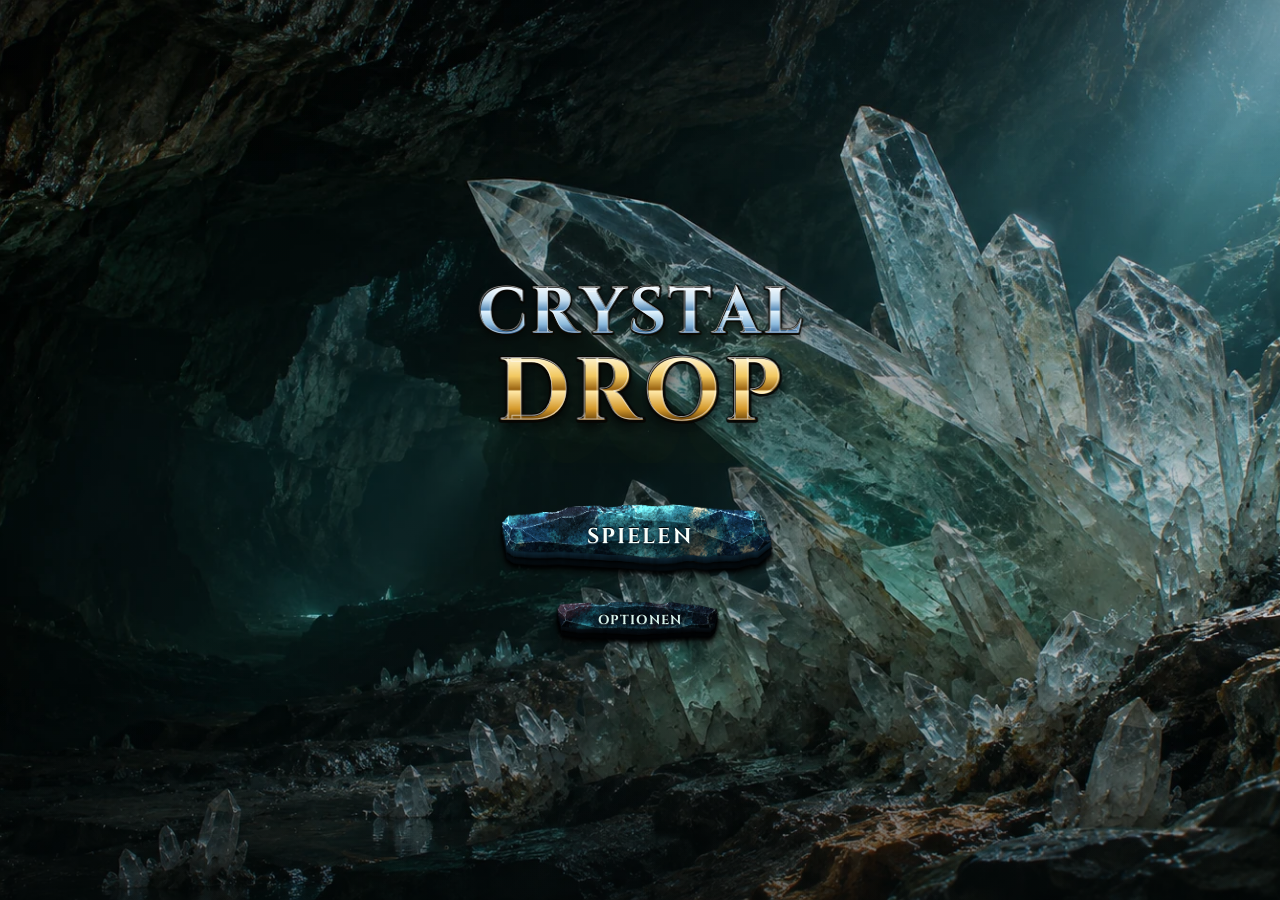
==== commit d9fa02c9: "Crystal Drop realistic skin: crystal prisms with pointed ends, glass shatter, points only, stone dis" ====
--- a/crystal-drop/real.html
+++ b/crystal-drop/real.html
@@ -313,18 +313,26 @@
 #kf-btn-main { font-size: calc(var(--u) * 3.1); letter-spacing: 0.06em; }
 .kf-bottom .kf-btn { --d: 7px; font-size: calc(var(--u) * 5.2); }
 
-/* ------------------------------------------------------------------ displays: a dark window cut into rock */
+/* ------------------------------------------------------------------ displays: a dark window in a frame of rock.
+   skin.js draws the frame per display (--st-face, 5px larger than the box all round); until then, and if
+   that fails, the plain version below shows. */
 .kf-stat {
+  position: relative; isolation: isolate;
   border: 0; border-radius: 7px 9px 7px 8px;
-  background: linear-gradient(180deg, rgba(2, 5, 9, 0.82) 0%, rgba(4, 12, 18, 0.66) 100%), var(--rock-slab) 0 0 / 128px 128px, #0a1c26;
-  box-shadow: inset 0 3px 6px rgba(0, 0, 0, 0.9), inset 0 -1px 0 rgba(160, 230, 230, 0.12),
-    0 0 0 1px #04080c, 0 0 0 2px #4d8791, 0 0 0 4px #1c3b47, 0 0 0 5px #04080c, 0 6px 10px rgba(0, 0, 0, 0.65);
+  background: linear-gradient(180deg, rgba(2, 5, 9, 0.82) 0%, rgba(4, 12, 18, 0.66) 100%), #0a1c26;
+  box-shadow: inset 0 3px 6px rgba(0, 0, 0, 0.9), 0 0 0 1px #04080c, 0 0 0 3px #1c3b47, 0 0 0 4px #04080c, 0 6px 10px rgba(0, 0, 0, 0.65);
   margin: 0 5px 6px;
 }
+.kf-stat.kf-stone { background: none; box-shadow: none; }
+.kf-stat.kf-stone::before {
+  content: ''; position: absolute; z-index: -1; top: -5px; left: -5px; right: -5px; bottom: -5px; pointer-events: none;
+  background: var(--st-face, none);
+}
 .kf-stats { gap: calc(var(--u) * 0.4); }
-.kf-stat__label { color: #a9bdb9; letter-spacing: 0.14em; font-size: calc(var(--u) * 2.1); }
+.kf-stat__label { color: #b9c7c2; letter-spacing: 0.14em; font-size: calc(var(--u) * 2.1); text-shadow: 0 1px 1px rgba(0, 0, 0, 0.9); }
 .kf-stat__value { color: #f4ead0; text-shadow: 0 0 9px rgba(90, 210, 220, 0.45), 0 1px 1px rgba(0, 0, 0, 0.9); font-size: calc(var(--u) * 3.9); }
 .kf-stat--score .kf-stat__value { color: #f6e3b4; }
+.kf-stat--next { padding: 5px calc(var(--u) * 2) 4px; }      /* keep label and preview inside the window */
 
 /* ------------------------------------------------------------------ dialogs: a large slab of the same rock.
    ::before is its broken rim (drawn per dialog), ::after the calm, darker middle (a repeating tile). */
@@ -334,17 +342,18 @@
   border: 0; border-radius: 0; box-shadow: none;
   background: var(--st-face, none);
 }
-.kf-panel::after {
-  top: 10px; left: 10px; right: 10px; bottom: 16px;
-  border: 0; border-radius: 12px;
+.kf-panel::after {                                 /* the middle: a coarse picture of the rock, fine grain over it, darker where the text sits */
+  top: 0; left: 0; right: 0; bottom: 0;
+  border: 0; border-radius: 0; box-shadow: none;
+  -webkit-clip-path: var(--st-clip, none); clip-path: var(--st-clip, none);
   background:
-    linear-gradient(90deg, rgba(2, 7, 11, 0) 0, rgba(2, 7, 11, 0.4) 50px, rgba(2, 7, 11, 0.4) calc(100% - 50px), rgba(2, 7, 11, 0) 100%),
-    linear-gradient(180deg, rgba(2, 7, 11, 0) 0, rgba(2, 7, 11, 0.38) 58px, rgba(2, 7, 11, 0.38) calc(100% - 58px), rgba(2, 7, 11, 0) 100%),
-    var(--rock-slab) -10px -10px / 128px 128px,
+    radial-gradient(120% 100% at 50% 50%, rgba(2, 6, 10, 0.5) 0%, rgba(2, 6, 10, 0.34) 60%, rgba(2, 6, 10, 0.1) 100%),
+    var(--rock-grain, none) 0 0 / 128px 128px,
+    var(--st-mid, none) 0 0 / 100% 100% no-repeat,
     #0c2029;
-  box-shadow: 0 22px 46px 10px rgba(0, 0, 0, 0.85);
+  background-blend-mode: normal, soft-light, normal, normal;
 }
-.kf-panel:not(.kf-stone)::after { top: 0; left: 0; right: 0; bottom: 0; border-radius: 10px 14px 9px 13px; }
+.kf-panel:not(.kf-stone)::after { border-radius: 10px 14px 9px 13px; box-shadow: 0 0 0 1px #04080c, 0 22px 46px rgba(0, 0, 0, 0.85); }
 .kf-panel h2 { color: #f1e2bd; letter-spacing: 0.12em; text-shadow: 0 -1px 0 rgba(0, 0, 0, 0.95), 0 1px 0 rgba(255, 255, 255, 0.16), 0 0 5px rgba(0, 0, 0, 0.8), 0 0 16px rgba(80, 210, 220, 0.25); }
 .kf-panel h3 { color: #e6dcc6; text-shadow: 0 -1px 0 rgba(0, 0, 0, 0.9), 0 1px 0 rgba(255, 255, 255, 0.12), 0 0 4px rgba(0, 0, 0, 0.8); }
 .kf-panel p, .kf-panel li { font-family: Georgia, 'Times New Roman', serif; font-weight: 400; color: #d2cab6; text-shadow: 0 1px 2px rgba(0, 0, 0, 0.9); }
@@ -360,25 +369,24 @@
 /* ------------------------------------------------------------------ title */
 .kf-title .kf-best { color: #f3ecdc; text-shadow: var(--outline); }
 
-/* ------------------------------------------------------------------ toggle: a groove in the rock, a pebble as knob */
+/* ------------------------------------------------------------------ toggle: a groove carved into rock, a pebble as
+   knob. skin.js draws track and knob (--track-*, --knob-*) and then sets .kf-stones on the root element. */
 .kf-switch {
-  border: 0; border-radius: 17px;
+  border: 0; border-radius: 15px 18px 14px 17px;
   background: linear-gradient(180deg, #020406, #14222a);
-  box-shadow: inset 0 3px 6px rgba(0, 0, 0, 0.9), inset 0 -1px 0 rgba(160, 230, 230, 0.14), 0 0 0 1px #04080c, 0 0 0 3px #1c3b47, 0 0 0 4px #04080c;
+  box-shadow: inset 0 3px 6px rgba(0, 0, 0, 0.9), 0 0 0 1px #04080c, 0 0 0 3px #1c3b47, 0 0 0 4px #04080c;
 }
 .kf-switch::after {
   top: 4px; left: 4px; width: 26px; height: 26px; border-radius: 12px 14px 11px 13px; border: 0;
-  background: var(--tex-fine), linear-gradient(150deg, #cfc6b4 0%, #9a9186 45%, #57504f 100%);
-  background-blend-mode: overlay, normal;
-  box-shadow: inset 1px 1px 0 rgba(255, 255, 255, 0.35), inset -2px -3px 3px rgba(0, 0, 0, 0.45), 0 0 0 1px #04080c, 0 3px 5px rgba(0, 0, 0, 0.8);
+  background: linear-gradient(150deg, #cfc6b4 0%, #9a9186 45%, #57504f 100%);
+  box-shadow: 0 0 0 1px #04080c, 0 3px 5px rgba(0, 0, 0, 0.8);
 }
 .kf-switch[aria-checked="true"] { background: linear-gradient(180deg, #03222c, #0f6478); }
-.kf-switch[aria-checked="true"]::after {
-  transform: translateX(28px);
-  background: var(--tex-fine), linear-gradient(150deg, #7fdcdc 0%, #2aa3b8 42%, #0e5372 100%);
-  background-blend-mode: overlay, normal;
-  box-shadow: inset 1px 1px 0 rgba(255, 255, 255, 0.4), inset -2px -3px 3px rgba(0, 0, 0, 0.45), 0 0 0 1px #04080c, 0 3px 5px rgba(0, 0, 0, 0.8), 0 0 10px rgba(70, 210, 225, 0.45);
-}
+.kf-switch[aria-checked="true"]::after { transform: translateX(28px); background: linear-gradient(150deg, #7fdcdc 0%, #2aa3b8 42%, #0e5372 100%); }
+.kf-stones .kf-switch, .kf-stones .kf-switch[aria-checked="true"] { box-shadow: none; border-radius: 0; background: var(--track-off) 0 0 / 100% 100% no-repeat; }
+.kf-stones .kf-switch[aria-checked="true"] { background-image: var(--track-on); }
+.kf-stones .kf-switch::after, .kf-stones .kf-switch[aria-checked="true"]::after { box-shadow: none; border-radius: 0; background: var(--knob-off) 0 0 / 100% 100% no-repeat; }
+.kf-stones .kf-switch[aria-checked="true"]::after { background-image: var(--knob-on); }
 
 /* ---- skin real: backdrop.css ---- */
 /* Photographic cave rooms behind the game (see skins/real/cave.js).
@@ -1015,21 +1023,27 @@
     I: { name: 'Bergkristall', hi: '#ffffff', pale: '#f1f4f8', light: '#c6ccd6', mid: '#8d95a2', deep: '#565d69', shade: '#2b3038', line: '#1c2027', glow: '#dfe9f7' },
     O: { name: 'Rosenquarz',   hi: '#fff7f9', pale: '#ffe3ec', light: '#f7b4c9', mid: '#e5809f', deep: '#a8496a', shade: '#5c2239', line: '#451628', glow: '#ff9dba' },
     T: { name: 'Citrin',       hi: '#fffbe8', pale: '#fff0b4', light: '#f6d05e', mid: '#e3a31d', deep: '#a66d0a', shade: '#5c3c05', line: '#432a03', glow: '#ffc533' },
-    S: { name: 'Blauquarz',    hi: '#f0f6ff', pale: '#d3e4ff', light: '#7eaaf4', mid: '#2e68de', deep: '#183b9a', shade: '#0a1c54', line: '#07143c', glow: '#4f8eff' },
-    Z: { name: 'Amethyst',     hi: '#f9f2ff', pale: '#ebdaff', light: '#bc8cf4', mid: '#8b49da', deep: '#5424a2', shade: '#2a0e5c', line: '#1e0944', glow: '#a768ff' },
+    S: { name: 'Blauquarz',    hi: '#f0f6ff', pale: '#d3e6ff', light: '#78aef4', mid: '#2e6ede', deep: '#183f9a', shade: '#0a1e54', line: '#07143c', glow: '#4b94ff' },
+    Z: { name: 'Amethyst',     hi: '#fbf2ff', pale: '#f1daff', light: '#cb8cf2', mid: '#a047d4', deep: '#68249c', shade: '#360e58', line: '#250944', glow: '#bf66ff' },
     J: { name: 'Prasiolith',   hi: '#f4fff8', pale: '#dcf8e7', light: '#92ddb2', mid: '#43b47c', deep: '#1d7650', shade: '#0e3f2a', line: '#092d1e', glow: '#5ee69b' },
     L: { name: 'Karneol',      hi: '#fff3e6', pale: '#ffdcbd', light: '#f8985a', mid: '#e5551b', deep: '#a52e0b', shade: '#5e1504', line: '#450e02', glow: '#ff6c20' },
   };
+  // Nature is smoky, not candy: the body tones of the tinted types lean towards the grey of the clear
+  // crystal. Their colour lives in the reflections, the frosted faces and the edges (light, pale, glow).
+  ['O', 'T', 'S', 'Z', 'J', 'L'].forEach(function (k) {
+    const p = palette[k], g = palette.I;
+    p.mid = mix(p.mid, g.mid, 0.16); p.deep = mix(p.deep, g.deep, 0.2); p.shade = mix(p.shade, g.shade, 0.26);
+  });
   const TYPE_INDEX = { I: 0, O: 1, T: 2, S: 3, Z: 4, J: 5, L: 6 };
   // Material per type: [body alpha, body tone, milkiness, gloss, light gathered in the far edges]
   const MAT = [
-    [0.40, 0.40, 1.00, 1.00, 0.30],   // I  clear, smoky
-    [0.56, 0.50, 1.15, 0.80, 0.50],   // O  milky rose
-    [0.52, 0.50, 0.90, 1.00, 0.70],   // T  honey
-    [0.58, 0.47, 1.00, 0.90, 0.60],   // S
-    [0.58, 0.47, 0.95, 0.95, 0.60],   // Z
-    [0.52, 0.48, 1.00, 0.90, 0.55],   // J
-    [0.60, 0.50, 0.95, 0.85, 0.80],   // L
+    [0.50, 0.46, 1.00, 1.25, 0.36],   // I  clear, smoky
+    [0.58, 0.50, 1.05, 1.00, 0.50],   // O  milky rose
+    [0.56, 0.50, 0.90, 1.25, 0.66],   // T  honey
+    [0.58, 0.50, 1.00, 1.15, 0.58],   // S
+    [0.58, 0.50, 0.95, 1.20, 0.58],   // Z
+    [0.56, 0.50, 1.00, 1.15, 0.54],   // J
+    [0.58, 0.50, 0.95, 1.10, 0.70],   // L
   ];
   const PALS = ['I', 'O', 'T', 'S', 'Z', 'J', 'L'].map(function (k) {
     const p = palette[k];
@@ -1078,19 +1092,20 @@
    * corner k is the start of edge k (NW=0 NE=1 SE=2 SW=3). All shapes are described in the frame of a
    * corner: a = distance along edge k, d = depth into the cell; mapPt rotates that into cell space.
    * ------------------------------------------------------------------------------------------------ */
-  const VARIANTS = 4;        // seeded variations per type/conn, picked by cell seed
+  const VARIANTS = 8;        // seeded variations per type/conn, picked by cell seed
   const PAD = 2;             // transparent border around a crack sprite (device px); body sprites: padOf()
-  const SPRITE_BUDGET = 6e6; // sprite cache cap in pixels (~24 MB); the cache is dropped when it is exceeded
+  const SPRITE_BUDGET = 4e6; // soft cap of the sprite cache in pixels (~16 MB): beyond it, sprites that are neither on the board nor recently used are dropped
+  const PIECE_BUDGET = 3e6;  // the same for the cache of fused pieces
   const K = {                // fractions of the cell edge
     margin: 0.02,            // gap between silhouette and cell boundary on outer edges
     // Small sawtooth nick the silhouette dips into at every joint (keeps the cells of a chunk countable):
     // depth, and the length of its slope at the start / end of an edge (clockwise).
-    pinch: 0.03, pinchStart: 0.11, pinchEnd: 0.035,
+    pinch: 0.034, pinchStart: 0.13, pinchEnd: 0.04,
   };
   // The block is a slab seen slightly from the top-left: its side faces show through the top as bands of
   // these widths along the outer edges N E S W. Everything that touches an open edge (joint) is the same
   // in every sprite, whatever its variant: slab, periodic textures and the two cleavage "ports" below.
-  const BAND = [0.17, 0.075, 0.085, 0.12];
+  const BAND = [0.34, 0.26, 0.28, 0.32];
   const PORT_H = 0.37, PORT_V = 0.61;   // a cleavage line crosses every E/W joint at v = PORT_H, every N/S joint at u = PORT_V
   const LX = 0.64, LY = 0.77;           // direction of the light (it comes from the top-left)
 
@@ -1106,21 +1121,30 @@
   function makeGeo(ti, conn, variant, S, ghost) {
     const rnd = mulberry32(hash32(ti * 64 + conn * 4 + variant, 0x51ED));
     const closed = [!(conn & 1), !(conn & 2), !(conn & 4), !(conn & 8)];
-    const ch = [], chips = [];
+    const ch = [], chips = [], leg = [];
+    const nOpen = (conn & 1) + (conn >> 1 & 1) + (conn >> 2 & 1) + (conn >> 3 & 1);
     for (let k = 0; k < 4; k++) {
       // Outer corner: broken off irregularly - two unequal legs and a seeded vertex between them that
-      // bulges or hollows the cut. Stays within ~8 % of the cell.
-      const base = ghost ? 0.09 : 0.055 + rnd() * 0.06, skew = ghost ? 1 : 0.62 + rnd() * 0.85;
-      const L0 = S * Math.min(0.13, base * skew), L1 = S * Math.min(0.13, base / skew);
+      // bulges or hollows the cut. Most corners are small nicks, now and then a big unequal chamfer.
+      // Crystal terminations: the free end of an arm and a lone nugget are cut to a point, other corners less.
+      const base = ghost ? 0.2 : (nOpen === 1 ? 0.23 : nOpen === 0 ? 0.19 : 0.14) + rnd() * 0.08, skew = ghost ? 1 : 0.68 + rnd() * 0.75;
+      const L0 = S * Math.min(0.38, base * skew), L1 = S * Math.min(0.38, base / skew);
       const t = ghost ? 0.5 : 0.3 + rnd() * 0.4, off = ghost ? 0 : (rnd() - 0.42) * 0.36, L = Math.hypot(L0, L1);
       ch.push([0, L1, L0 * t - L1 / L * off * Math.min(L0, L1), L1 * (1 - t) - L0 / L * off * Math.min(L0, L1), L0, 0]);
-      // Outer edge: zero to two shallow conchoidal chips (a = position along the edge, d = extra depth).
+      leg.push(L0 / S, L1 / S);
+    }
+    for (let k = 0; k < 4; k++) {
+      // Outer edge: at most one break - a conchoidal chip or a shallow stepped ledge - between the corners
+      // (a = position along the edge, d = extra depth).
       const list = [];
-      if (!ghost && closed[k]) {
-        const n = rnd() < 0.8 ? (rnd() < 0.4 ? 2 : 1) : 0;
-        for (let j = 0; j < n; j++) {
-          const a0 = n === 2 ? (j ? 0.52 + rnd() * 0.12 : 0.2 + rnd() * 0.12) : 0.2 + rnd() * 0.42;
-          const w = 0.06 + rnd() * (n === 2 ? 0.1 : 0.14), dp = rnd() < 0.2 ? -0.009 : 0.012 + rnd() * 0.03, tt = 0.25 + rnd() * 0.5;
+      const lo = Math.max(0.15, leg[k * 2] + 0.05), hi = 1 - Math.max(0.09, leg[((k + 1) & 3) * 2 + 1] + 0.05);
+      if (!ghost && closed[k] && hi - lo > 0.14 && rnd() < 0.55) {
+        const w = Math.min(hi - lo, 0.1 + rnd() * 0.2), a0 = lo + rnd() * (hi - lo - w), dp = 0.014 + rnd() * 0.046;
+        if (rnd() < 0.45) {
+          const r1 = Math.min(w * 0.3, 0.012 + rnd() * 0.02), r2 = Math.min(w * 0.3, 0.012 + rnd() * 0.035), d1 = dp * 0.62;
+          list.push(S * a0, 0, S * (a0 + r1), S * d1, S * (a0 + w - r2), S * d1 * (0.65 + rnd() * 0.5), S * (a0 + w), 0);
+        } else {
+          const tt = 0.2 + rnd() * 0.6;
           list.push(S * a0, 0, S * (a0 + w * tt), S * dp, S * (a0 + w), 0);
         }
       }
@@ -1174,10 +1198,24 @@
    *     the same from both sides.
    * ------------------------------------------------------------------------------------------------ */
   const sprites = new Map();
-  let spritePixels = 0;
-
-  // Padding around a body sprite (device px): AA + room for the contact shadow / the preview halo.
+  let spritePixels = 0, spriteLimit = SPRITE_BUDGET;
+  // Cache policy (sprites and fused pieces): an entry stays while it is part of the settled board
+  // (`ep` = the epoch of the last board paint) or was used lately (`used`); everything else goes once
+  // the soft budget is exceeded. A board that needs more than the budget is never thrashed.
+  let useClock = 0, boardEpoch = 0, onBoard = false;
+  function touch(e) { e.used = useClock; if (onBoard) e.ep = boardEpoch; return e; }
+  function sweep(map) {
+    let left = 0;
+    map.forEach(function (e, key) {
+      if (e.ep >= boardEpoch || e.used > useClock - 400) left += e.cost; else map.delete(key);
+    });
+    return left;
+  }
+
+  // Padding around a body sprite (device px): AA + room for the contact shadow.
   function padOf(px) { return Math.max(PAD, Math.round(px * 0.075)); }
+  // ... and around a preview light map: room for its soft halo.
+  function ghostPad(px) { return Math.max(PAD, Math.round(px * 0.17)); }
 
   // Tileable value noise, period 1 in both directions, shared by all sprites.
   let noiseTab = null;
@@ -1228,9 +1266,7 @@
     const key = ((((px * 2 + (ghost ? 1 : 0)) * 7 + ti) * 16 + conn) * VARIANTS) + variant;
     let cv = sprites.get(key);
     if (!cv) {
-      const P = padOf(px), side = px + P * 2, cost = side * side * (ghost ? 1 : 2);
-      if (spritePixels + cost > SPRITE_BUDGET && sprites.size > 64) { sprites.clear(); spritePixels = 0; }
-      spritePixels += cost;
+      const P = ghost ? ghostPad(px) : padOf(px), side = px + P * 2, cost = side * side * (ghost ? 1 : 2);
       cv = document.createElement('canvas');
       cv.width = cv.height = side;
       const baked = shadeBody(makeGeo(ti, conn, variant, px, ghost), PALS[ti], ti, P, ghost);
@@ -1241,8 +1277,13 @@
         sh.getContext('2d').putImageData(baked.shadow, 0, 0);
         cv.shadow = sh;
       }
+      cv.cost = cost; cv.ep = ghost ? Infinity : -1; cv.used = useClock;
       sprites.set(key, cv);
-    }
+      spritePixels += cost;
+      if (spritePixels > spriteLimit) { spritePixels = sweep(sprites); spriteLimit = Math.max(SPRITE_BUDGET, spritePixels * 1.3); }
+    }
+    cv.used = useClock;
+    if (onBoard && cv.ep < boardEpoch) cv.ep = boardEpoch;
     return cv;
   }
 
@@ -1260,7 +1301,7 @@
 
   // Response by face: 0..3 = N E S W side faces, 4..7 = corner cuts NW NE SE SW, 8 = flat top.
   const F_LIT = [1, 0, 0, 1, 1, 1, 0, 0, 1];
-  const F_LINE = [1.0, 0.42, 0.36, 0.8, 1.0, 0.6, 0.3, 0.5, 0.6];        // brightness of the face's contour lines
+  const F_LINE = [0.4, 0.17, 0.14, 0.32, 0.4, 0.24, 0.12, 0.2, 0.24];    // brightness of the face's contour lines (faint: the faces are frosted, not outlined)
   const F_SHIFT = [0, 0.37, 0.61, 0.17, 0.52, 0.83, 0.26, 0.71, 0.45];   // the reflection breaks where it enters a side face
   const C_TONE = [0.26, 0.14, 0.03, 0.10];
   const UNIT_CORNERS = [[0, 0], [1, 0], [1, 1], [0, 1]];
@@ -1291,8 +1332,9 @@
     for (let k = 0; k < 4; k++) reflex.push(!cl[k] && !cl[(k + 3) & 3] && geo.concave);
 
     if (ghost) {
-      // Landing preview: a white light map - bright along the contour, faint inside, a soft halo outside.
-      const w1 = S * 0.07, w2 = S * 0.042;
+      // Landing preview: a white light map - a soft pool of light inside the shape that gathers gently
+      // towards the contour, and a wide soft halo outside. No hard line anywhere.
+      const w1 = S * 0.16, w2 = S * 0.07;
       for (let yy = 0, o = 0; yy < side; yy++) {
         const y = yy - P + 0.5;
         for (let xx = 0; xx < side; xx++, o += 4) {
@@ -1307,8 +1349,8 @@
             const ex = ax - segs[s + 2] * t, ey = ay - segs[s + 3] * t, q = ex * ex + ey * ey;
             if (q < d2) d2 = q;
           }
-          const a = cov >= 128 ? 0.075 + 0.545 * Math.exp(-d2 / (w1 * w1)) : 0.62 * Math.exp(-d2 / (w2 * w2));
-          px[o + 3] = a * 255;
+          const ai = 0.11 + 0.38 * Math.exp(-d2 / (w1 * w1)), ao = 0.40 * Math.exp(-d2 / (w2 * w2)), c = cov / 255;
+          px[o + 3] = (ao + (ai - ao) * c) * 255;
         }
       }
       return { body: img, shadow: null };
@@ -1320,63 +1362,83 @@
     for (let k = 0; k < 4; k++) {
       if (cl[k] && cl[(k + 3) & 3]) {
         const c = geo.ch[k], L0 = c[4], L1 = c[1], L = Math.hypot(L0, L1);
-        cham.push([L1 / L, L0 / L, L0 * L1 / L, 1 / (S * (0.09 + rnd() * 0.07))]);
+        cham.push([L1 / L, L0 / L, L0 * L1 / L, 1 / (S * (0.07 + rnd() * 0.05) + L * 0.3)]);
       } else cham.push(null);
     }
 
     // (c) Seeded interior (never reaches a joint at full strength).
     const det = S < 44 ? 0.45 + 0.55 * S / 44 : 1;           // small sprites: calmer, or they turn to mud
-    // straight cleavage planes: thin steps and broad reflecting panes
+    // The side faces change their width in steps along an edge (broken terraces, not a ruled bevel):
+    // one seeded profile per edge, 0.5 .. 1.6 times BAND. Faded out towards the joints, see `win`.
+    const steps = new Float32Array(4 * 34);
+    for (let k = 0; k < 4; k++) {
+      // (prism faces: nearly straight, with an occasional small growth step)
+      let val = 0.94 + rnd() * 0.12, next = 0.3 + rnd() * 0.5;
+      for (let i = 0; i < 34; i++) {
+        if (i / 32 > next) { val = rnd() < 0.3 ? 1.04 + rnd() * 0.1 : 0.88 + rnd() * 0.14; next += 0.3 + rnd() * 0.5; }
+        steps[k * 34 + i] = val;
+      }
+    }
+    // straight cleavage planes: thin steps and (fewer) broad reflecting panes - the big planes that
+    // cross a whole stone are laid over the fused piece, see overlayPiece()
     const cuts = [];
-    for (let n = 2 + (rnd() * 3 | 0); n > 0; n--) {
-      const pane = cuts.length === 0 || rnd() < 0.5, fam = rnd();
-      const ang = (fam < 0.3 ? 0 : fam < 0.55 ? Math.PI / 2 : fam < 0.82 ? -0.72 : 0.95) + (rnd() - 0.5) * 0.24;
+    for (let n = 1 + (rnd() * 2.5 | 0); n > 0; n--) {
+      const pane = rnd() < 0.4, fam = rnd();
+      const ang = (fam < 0.3 ? 0 : fam < 0.55 ? Math.PI / 2 : fam < 0.82 ? -0.63 : 0.94) + (rnd() - 0.5) * 0.24;
       const len = 0.3 + rnd() * 0.5, mx = 0.25 + rnd() * 0.5, my = 0.25 + rnd() * 0.5;
       const dx = Math.cos(ang) * len, dy = Math.sin(ang) * len, sgn = rnd() < 0.5 ? 1 : -1;
       cuts.push(mx - dx / 2, my - dy / 2, dx, dy, 1 / (len * len), -dy / len * sgn, dx / len * sgn,
-        pane ? 0.14 + rnd() * 0.2 : 0.035 + rnd() * 0.05, ((pane ? 0.55 : 0.8) + rnd() * 0.5) * det, pane ? 1 : 0, rnd(), len);
+        pane ? 0.14 + rnd() * 0.2 : 0.035 + rnd() * 0.05, ((pane ? 0.45 : 0.8) + rnd() * 0.5) * det, pane ? 1 : 0, rnd(), len);
     }
     // facets: the stone is a patchwork of angular zones that differ a little in depth
     const facets = [];
     for (let n = 0; n < 2; n++) {
-      const fam = rnd(), ang = (fam < 0.3 ? 0 : fam < 0.55 ? Math.PI / 2 : fam < 0.82 ? -0.72 : 0.95) + (rnd() - 0.5) * 0.3;
+      const fam = rnd(), ang = (fam < 0.3 ? 0 : fam < 0.55 ? Math.PI / 2 : fam < 0.82 ? -0.63 : 0.94) + (rnd() - 0.5) * 0.3;
       facets.push(0.3 + rnd() * 0.4, 0.3 + rnd() * 0.4, -Math.sin(ang), Math.cos(ang), (0.05 + rnd() * 0.07) * (rnd() < 0.5 ? 1 : -1));
-    }
-    // feathery fracture veils: wandering polylines with a wispy sheet on one side
-    const veils = [], glintAt = [];
-    for (let n = 1 + (rnd() < 0.7 ? 1 : 0) + (rnd() < 0.3 ? 1 : 0); n > 0; n--) {
-      let x = 0.14 + rnd() * 0.72, y = 0.14 + rnd() * 0.72, ang = rnd() * TAU, s0 = 0;
-      const segN = 3 + (rnd() * 2 | 0), str = (0.6 + rnd() * 0.6) * det, fwv = 0.08 + rnd() * 0.12, sgn = rnd() < 0.5 ? 1 : -1;
-      const slant = 0.6 + rnd() * 1.2, seed = rnd() * 8, first = veils.length;
-      glintAt.push(x, y);
-      for (let j = 0; j < segN; j++) {
-        const len = 0.1 + rnd() * 0.14, dx = Math.cos(ang) * len, dy = Math.sin(ang) * len;
-        veils.push(x, y, dx, dy, 1 / (len * len), -dy / len, dx / len, s0, len, str, fwv, sgn, slant, seed, 0);
-        x += dx; y += dy; s0 += len; ang += (rnd() - 0.5) * 0.9;
-      }
-      for (let j = first; j < veils.length; j += 15) veils[j + 14] = s0;
-    }
-    let vx0 = 9, vy0 = 9, vx1 = -9, vy1 = -9;                // everything the veils can touch (feather + warp)
-    for (let j = 0; j < veils.length; j += 15) {
-      const r = veils[j + 10] + 0.045, ex = veils[j] + veils[j + 2], ey = veils[j + 1] + veils[j + 3];
-      vx0 = Math.min(vx0, veils[j] - r, ex - r); vx1 = Math.max(vx1, veils[j] + r, ex + r);
-      vy0 = Math.min(vy0, veils[j + 1] - r, ey - r); vy1 = Math.max(vy1, veils[j + 1] + r, ey + r);
     }
     // the two cleavage lines through the ports: seeded strength inside the cell, seeded end where the
     // far side is closed (or at the crossing with the other line: an L-shaped step)
-    const hOn = !cl[1] || !cl[3] || rnd() < 0.6, vOn = !cl[0] || !cl[2] || rnd() < 0.55;
+    const hOn = !cl[1] || !cl[3] || rnd() < 0.42, vOn = !cl[0] || !cl[2] || rnd() < 0.36;
     const hAmp = (0.1 + rnd() * 1.1) * det, vAmp = (0.1 + rnd() * 1.1) * det;
     const stop = function (open, cross, on) { return open ? 9 : on && rnd() < 0.5 ? cross : 0.12 + rnd() * 0.3; };
     const hA0 = cl[3] ? stop(false, PORT_V, vOn && cl[1] === false) : -9, hA1 = cl[1] ? 1 - stop(false, 1 - PORT_V, vOn && cl[3] === false) : 9;
     const vA0 = cl[0] ? stop(false, PORT_H, hOn && cl[2] === false) : -9, vA1 = cl[2] ? 1 - stop(false, 1 - PORT_H, hOn && cl[0] === false) : 9;
-    // soft specular points: the lit corner of a chunk and one veil root
+    // fracture hairlines: long, faint, wandering polylines with a thin milky sheet on one side. Each one
+    // starts on a port line, a cleavage plane or an older hairline, so they meet and form a network.
+    const veils = [], VS = 15;
+    let v0n = 1;
+    for (let n = 0, nV = 3 + (rnd() < 0.4 ? 1 : 0); n < nV; n++) {
+      const turn = (0.5 + rnd() * 0.8) * (rnd() < 0.5 ? 1 : -1) + (rnd() < 0.5 ? Math.PI : 0);
+      let x, y, ang, s0 = 0;
+      if (n === 0) { x = 0.18 + rnd() * 0.64; y = PORT_H; ang = turn; }
+      else if (n === 1) { x = PORT_V; y = 0.18 + rnd() * 0.64; ang = Math.PI / 2 + turn; }
+      else if (n === 2) { const t = 0.25 + rnd() * 0.5; x = cuts[0] + cuts[2] * t; y = cuts[1] + cuts[3] * t; ang = Math.atan2(cuts[3], cuts[2]) + turn; }
+      else { const j = VS * Math.min(v0n - 1, 1 + (rnd() * 2 | 0)); x = veils[j]; y = veils[j + 1]; ang = Math.atan2(veils[j + 3], veils[j + 2]) + turn; }
+      const segN = 4 + (rnd() * 3 | 0), str = (0.45 + rnd() * 0.75) * det, fwv = 0.14 + rnd() * 0.12, sgn = rnd() < 0.5 ? 1 : -1;
+      const slant = 0.6 + rnd() * 1.2, seed = rnd() * 8, first = veils.length;
+      for (let j = 0; j < segN; j++) {
+        const len = 0.14 + rnd() * 0.16, dx = Math.cos(ang) * len, dy = Math.sin(ang) * len;
+        veils.push(x, y, dx, dy, 1 / (len * len), -dy / len, dx / len, s0, len, str, fwv, sgn, slant, seed, 0);
+        x += dx; y += dy; s0 += len; ang += (rnd() - 0.5) * 0.5;
+        if (x < 0.04 || x > 0.96 || y < 0.04 || y > 0.96) break;
+      }
+      for (let j = first; j < veils.length; j += VS) veils[j + 14] = s0;
+      if (n === 0) v0n = (veils.length - first) / VS;
+    }
+    let vx0 = 9, vy0 = 9, vx1 = -9, vy1 = -9;                // everything the hairlines can touch (sheet + warp)
+    for (let j = 0; j < veils.length; j += VS) {
+      const r = veils[j + 10] + 0.03, ex = veils[j] + veils[j + 2], ey = veils[j + 1] + veils[j + 3];
+      vx0 = Math.min(vx0, veils[j] - r, ex - r); vx1 = Math.max(vx1, veils[j] + r, ex + r);
+      vy0 = Math.min(vy0, veils[j + 1] - r, ey - r); vy1 = Math.max(vy1, veils[j + 1] + r, ey + r);
+    }
+    // one soft specular point: the lit corner of a chunk
     const spots = [];
-    if (cl[3] && cl[0]) spots.push(0.15, 0.13, 1 / (0.03 * 0.03), 0.8, 0.15, 0.13, 1 / (0.1 * 0.1), 0.16);
-    if (rnd() < 0.7) spots.push(glintAt[0], glintAt[1], 1 / (0.024 * 0.024), 0.55 * det);
-    const bandAmp = [rnd() * rnd() * 2.6, rnd() * rnd() * 2.6, rnd() * rnd() * 2.6, rnd() * rnd() * 2.6];   // mostly faint, now and then a strong one
+    if (cl[3] && cl[0]) spots.push(0.15, 0.13, 1 / (0.03 * 0.03), 0.4, 0.15, 0.13, 1 / (0.1 * 0.1), 0.1);
+    const gPh = rnd(), gPh2 = rnd();                         // where along its edges this stone catches the light
+    const bandAmp = [rnd() * rnd() * 1.5, rnd() * rnd() * 1.5, rnd() * rnd() * 1.5, rnd() * rnd() * 1.5];   // mostly faint, now and then a stronger one
     const ox = rnd(), oy = rnd();
     const fib = new Float32Array(side);                      // vertical fibres: one soft profile per column
-    for (let xx = 0; xx < side; xx++) fib[xx] = (tnoise(tab, (xx - P + 0.5) * inv * 2 + 0.21, 0.4) - 0.5) * 0.15;
+    for (let xx = 0; xx < side; xx++) fib[xx] = (tnoise(tab, (xx - P + 0.5) * inv * 2 + 0.21, 0.4) - 0.5) * 0.08;
 
     const aa = 1.3 * inv;                                    // one device pixel (soft edges)
     const lw = Math.max(0.85 * inv, 0.011);                  // half width of a fine line
@@ -1423,14 +1485,27 @@
         }
         if (!cov) continue;
 
+        // seeded details fade out towards the joints
+        let win = 1;
+        for (let k = 0; k < 4; k++) {
+          if (cl[k]) continue;
+          const dk = k === 0 ? v : k === 1 ? 1 - u : k === 2 ? 1 - v : u;
+          win *= dk < 0.02 ? 0 : dk > 0.17 ? 1 : (dk - 0.02) * 6.67;
+        }
         // slab: the lowest face wins
         hv[0] = v * ih[0]; hv[1] = (1 - u) * ih[1]; hv[2] = (1 - v) * ih[2]; hv[3] = u * ih[3];
-        let h1 = 9, h2 = 9, k1 = -1, k2 = -1, vd1 = 9, win = 1;
+        if (win > 0) {
+          const su = u <= 0 ? 0 : u >= 1 ? 32 : u * 32, sv = v <= 0 ? 0 : v >= 1 ? 32 : v * 32;
+          const iu = su | 0, fu = su - iu, iv = sv | 0, fv = sv - iv;
+          if (cl[0]) hv[0] /= 1 + win * (steps[iu] + (steps[iu + 1] - steps[iu]) * fu - 1);
+          if (cl[1]) hv[1] /= 1 + win * (steps[34 + iv] + (steps[35 + iv] - steps[34 + iv]) * fv - 1);
+          if (cl[2]) hv[2] /= 1 + win * (steps[68 + iu] + (steps[69 + iu] - steps[68 + iu]) * fu - 1);
+          if (cl[3]) hv[3] /= 1 + win * (steps[102 + iv] + (steps[103 + iv] - steps[102 + iv]) * fv - 1);
+        }
+        let h1 = 9, h2 = 9, k1 = -1, k2 = -1, vd1 = 9;
         for (let k = 0; k < 4; k++) {
           let hk = hv[k], pk = k, vd = 9;
           if (!cl[k]) {
-            const dk = k === 0 ? v : k === 1 ? 1 - u : k === 2 ? 1 - v : u;     // seeded details fade out here
-            win *= dk < 0.02 ? 0 : dk > 0.17 ? 1 : (dk - 0.02) * 6.67;
             if (!reflex[k]) continue;
             const kp = (k + 3) & 3, hb = hv[kp];
             if (hk > hb) vd = hk - hb; else { vd = hb - hk; hk = hb; pk = kp; }
@@ -1452,17 +1527,19 @@
         // body: thin smoke, a soft cloud and vertical fibres (all periodic)
         const nA = tnoise(tab, u + 0.13, v + 0.71);
         const nC = tnoise(tab, 2 * u + v + 0.31, 2 * v - u + 0.57);
-        let tone = T0 + (nA - 0.5) * 0.36 + fib[xx] * (0.4 + 1.2 * nC);
-        let a = A0 + (nA - 0.5) * 0.26 + fib[xx] * 0.7 - (k1 === 8 ? 0.04 : 0);
+        let tone = T0 + (nA - 0.5) * 0.26 + fib[xx] * (0.4 + 1.2 * nC);
+        let a = A0 + (nA - 0.5) * 0.2 + fib[xx] * 0.7 - (k1 === 8 ? 0.04 : 0);
         let milk = 0, spec = 0, glow = 0;
 
         // side faces seen through the top: denser, striated across; corner cuts
         if (k1 < 4) {
           const lit = F_LIT[k1], g = 1 - h;
           const sN = tnoise(tab, ((k1 & 1) ? v : u) * 4 + 0.3 + k1 * 0.17, 0.77 + h * 0.07) - 0.5;
-          tone += (lit ? 0.13 : 0.04) + (lit ? 0.13 : 0.05) * g + sN * 0.26;
-          a += 0.13 + 0.1 * g + sN * 0.18;
-        } else if (k1 < 8) { tone += C_TONE[k1 - 4]; a += 0.2; }
+          // prism faces: the lit ones bright and glassy, the others dark and clear
+          tone += (lit ? 0.2 : -0.02) + (lit ? 0.14 : 0.03) * g + sN * 0.16;
+          a += (lit ? 0.2 : 0.12) + 0.1 * g + sN * 0.1;
+          milk += (lit ? 0.12 : 0.05) * (0.5 + nA) + (sN > 0 ? sN * 0.16 : 0);
+        } else if (k1 < 8) { tone += C_TONE[k1 - 4]; a += 0.2; milk += 0.1 * (0.5 + nA); }
         // contour of the top face, hips of the corners: fine broken lines
         const eD = (h2 - h1) * (k1 < 4 ? BAND[k1] : k1 < 8 ? 0.1 : k2 >= 0 && k2 < 4 ? BAND[k2] : 0.1);
         if (eD < lw * 1.5 && k2 >= 0) {
@@ -1473,7 +1550,7 @@
         if (k1 === 8 && k2 >= 0 && k2 < 4 && F_LIT[k2] && h2 < 1.7) {     // back edge of the lit faces, seen through the slab
           tone += 0.03; a += 0.04;
           const e2 = (1.7 - h2) * BAND[k2];
-          if (e2 < lw) milk += 0.15 * (1 - e2 / lw) * (0.2 + 1.2 * nA);
+          if (e2 < lw) milk += 0.06 * (1 - e2 / lw) * (0.2 + 1.2 * nA);
         }
         if (vd1 * 0.12 < lw * 1.5) milk += 0.3 * (1 - vd1 * 0.12 / (lw * 1.5));
 
@@ -1483,7 +1560,7 @@
         f -= Math.floor(f);
         const band = f < 0.3 ? 0 : f < 0.3 + aa ? (f - 0.3) / aa : f < 0.38 ? 1 : f < 0.62 ? (0.62 - f) * 4.17 : 0;
         if (band > 0) {
-          const bb = band * (0.2 + win * (bandAmp[fi] - 0.2)) * (0.3 + 1.4 * tnoise(tab, f * 5 + 0.1, 0.23)) * (0.5 + nA);
+          const bb = band * (0.14 + win * (bandAmp[fi] - 0.14)) * (0.3 + 1.4 * tnoise(tab, f * 5 + 0.1, 0.23)) * (0.5 + nA);
           tone += 0.13 * bb; a += 0.12 * bb; spec += 0.03 * bb * gloss;
         }
 
@@ -1538,11 +1615,11 @@
             const e = (q < -1 ? -1 : q > 1 ? 1 : q) * facets[s + 4] * win;
             tone += e; a += e * 0.8;
           }
-          // veils (their coordinates are warped a little: fractures wander, they are not ruled lines)
+          // hairlines (their coordinates are warped a little: fractures wander, they are not ruled lines)
           let mv = 0, wu = 0, wv = 0, nv = 0;
           if (u > vx0 && u < vx1 && v > vy0 && v < vy1) {
             nv = veils.length;
-            wu = u + (tnoise(tab, u * 1.5 + ox, v * 1.5 + oy) - 0.5) * 0.08; wv = v + (tnoise(tab, u * 1.5 + oy + 0.5, v * 1.5 + ox) - 0.5) * 0.08;
+            wu = u + (tnoise(tab, u * 1.5 + ox, v * 1.5 + oy) - 0.5) * 0.05; wv = v + (tnoise(tab, u * 1.5 + oy + 0.5, v * 1.5 + ox) - 0.5) * 0.05;
           }
           for (let s = 0; s < nv; s += 15) {
             const ax = wu - veils[s], ay = wv - veils[s + 1];
@@ -1551,17 +1628,20 @@
             const ex = ax - veils[s + 2] * t, ey = ay - veils[s + 3] * t, d2 = ex * ex + ey * ey, fwv = veils[s + 10];
             if (d2 > fwv * fwv) continue;
             const d = Math.sqrt(d2), sl = veils[s + 7] + t * veils[s + 8], q = 1 - d / fwv;
-            let c = 0.3 * q * q;
-            if (d < lw) c += (1 - d / lw) * (0.12 + 0.75 * tnoise(tab, sl * 7 + veils[s + 13], 0.3));
-            const barb = tnoise(tab, (sl + d * veils[s + 12]) * 9 + veils[s + 13], d * 2.5 + 0.6) - 0.34;
-            if (barb > 0) c += ((ex * veils[s + 5] + ey * veils[s + 6]) * veils[s + 11] > 0 ? 2.8 : 0.9) * barb * q * Math.sqrt(q);
-            c *= veils[s + 9] * Math.min(1, sl * 12 + 0.25) * Math.min(1, (veils[s + 14] - sl) * 5 + 0.05);
+            const lee = (ex * veils[s + 5] + ey * veils[s + 6]) * veils[s + 11] > 0;
+            let c = (lee ? 0.18 : 0.05) * q * q * (0.4 + 1.2 * nA);                // the thin milky sheet
+            if (d < lw) c += (1 - d / lw) * (0.05 + 0.4 * tnoise(tab, sl * 7 + veils[s + 13], 0.3));
+            if (lee && d < fwv * 0.6) {
+              const barb = tnoise(tab, (sl + d * veils[s + 12]) * 9 + veils[s + 13], d * 2.5 + 0.6) - 0.4;
+              if (barb > 0) c += 1.3 * barb * q * Math.sqrt(q);
+            }
+            c *= veils[s + 9] * Math.min(1, sl * 12 + 0.6) * Math.min(1, (veils[s + 14] - sl) * 5 + 0.05);
             if (c > mv) mv = c;
           }
-          milk += win * mv; spec += win * mv * 0.06 * gloss;
+          milk += win * mv; spec += win * mv * 0.04 * gloss;
           // seeded density of the stone
           const nB = tnoise(tab, u * 0.8 + ox, v * 0.8 + oy) - 0.5;
-          tone += win * nB * 0.3; a += win * nB * 0.22;
+          tone += win * nB * 0.4; a += win * nB * 0.28;
         }
 
         // the silhouette: crisp broken highlights on the lit side, frosted thickness right behind
@@ -1569,10 +1649,17 @@
         const dn = dOut * inv;
         if (dn < 0.26) {
           const ld = -(bnx * LX + bny * LY), le = ld > 0 ? ld : 0, se = ld < 0 ? -ld : 0;
-          const eb = 1 - Math.abs(dn - fc) / fw;
-          if (eb > 0) spec += eb * (0.5 + 1.0 * nC) * (le > 0 ? Math.sqrt(le) * (0.5 + 0.75 * bg) : 0.03 + (bg > 0.7 ? se * (bg - 0.7) * 1.5 : 0));
-          if (dn < 0.07) { const q = 1 - dn * 14.3; milk += q * q * le * (0.22 + 0.22 * bg); a += q * 0.2 * se; tone -= q * 0.07 * se; }
-          if (se > 0 && dn > 0.02) { const q = 1 - Math.abs(dn - 0.11) * 9; if (q > 0) glow += se * q * (0.25 + 1.4 * nA) * mat[4]; }
+          const eb = 1 - Math.abs(dn - fc) / fw, gq = se > 0 && dn > 0.02 ? 1 - Math.abs(dn - 0.11) * 9 : 0;
+          if (eb > 0 || gq > 0) {
+            // Only stretches of an edge catch the light hard (low-frequency noise along the edge: periodic,
+            // so a run bridges a joint; inside a cell it is shifted per stone). The rest stays frosted.
+            const al = u * bny - v * bnx;
+            let gate = (tnoise(tab, al + bnx * 0.37 + bny * 0.21 + 0.5, 0.9) + win * (tnoise(tab, al * 1.3 + gPh, 0.35 + gPh2) - 0.5) * 0.9 - 0.5) * 5;
+            gate = gate < 0 ? 0 : gate > 1 ? 1 : gate;
+            if (eb > 0) spec += eb * (le > 0 ? Math.sqrt(le) * (0.5 + 0.75 * bg) * (0.07 + (0.2 + 1.0 * nC) * gate) : 0.02 + (bg > 0.7 ? se * (bg - 0.7) * 1.5 * gate : 0));
+            if (gq > 0) glow += se * gq * (0.25 + 1.4 * nA) * mat[4] * (0.22 + 0.78 * gate);
+          }
+          if (dn < 0.07) { const q = 1 - dn * 14.3; milk += q * q * le * (0.24 + 0.22 * bg); a += q * 0.2 * se; tone -= q * 0.07 * se; }
         }
         for (let s = 0; s < spots.length; s += 4) {
           const dx = u - spots[s], dy = v - spots[s + 1], q = (dx * dx + dy * dy) * spots[s + 2];
@@ -1671,7 +1758,7 @@
     if (style < 2) {
       // cleavage break
       polys = [[0, 0, 1, 0, 1, 1, 0, 1]];
-      const a0 = rnd() * Math.PI, steps = 4 + (rnd() * 3 | 0);
+      const a0 = 0, steps = 4 + (rnd() * 3 | 0);
       for (let s = 0; s < steps; s++) {
         let bi = 0, ba = 0;
         for (let i = 0; i < polys.length; i++) { const ar = Math.abs(polyArea(polys[i])); if (ar > ba) { ba = ar; bi = i; } }
@@ -1679,14 +1766,17 @@
         let cx = 0, cy = 0;
         for (let i = 0; i < q.length; i += 2) { cx += q[i]; cy += q[i + 1]; }
         cx = cx / (q.length / 2) + (rnd() - 0.5) * 0.22; cy = cy / (q.length / 2) + (rnd() - 0.5) * 0.22;
-        const ang = a0 + s * 1.05 + (rnd() - 0.5) * 0.8;                 // each crack about 60 degrees off the last: wedges and daggers
+        // the first crack runs straight through the cell from port to port (it goes on in the neighbours),
+        // each further one about 60 degrees off the last: wedges and daggers
+        let ang = a0 + s * 1.05 + (rnd() - 0.5) * 0.8;
+        if (s === 0) { cx = 0.5; cy = PORT_H; ang = 0; }
         const r = splitPoly(q, cx, cy, Math.cos(ang), Math.sin(ang));
         if (!r) continue;
         polys.splice(bi, 1, r[0], r[1]);
         const c = r[2];
         // a crack branches off an older one: it starts at the end that lies deeper inside the cell
         const e0 = Math.min(c[0], 1 - c[0], c[1], 1 - c[1]), e1 = Math.min(c[2], 1 - c[2], c[3], 1 - c[3]);
-        lines.push({ pts: e0 >= e1 ? c : [c[2], c[3], c[0], c[1]], at: s / steps * 0.62 });
+        lines.push({ pts: (s === 0 ? id & 4 : e0 < e1) ? [c[2], c[3], c[0], c[1]] : c, at: s / steps * 0.62 });
         if (lines.length === 1) { px = (c[0] + c[2]) / 2; py = (c[1] + c[3]) / 2; }
         if (polys.length === 4) wedges = polys.slice();
       }
@@ -1699,9 +1789,23 @@
         px = rnd() < 0.5 ? near : 1 - near; py = far;
         if (flip) { const t = px; px = py; py = t; }
       } else { px = 0.32 + rnd() * 0.36; py = 0.32 + rnd() * 0.36; }
-      const n = 4 + (rnd() * 2 | 0), base = rnd() * TAU, rays = [];
+      const n = 4 + (rnd() * 2 | 0), base = rnd() * TAU, rays = [], angs = [];
+      for (let i = 0; i < n; i++) angs.push(base + (i + (rnd() - 0.5) * 0.55) * TAU / n);
+      // Two cracks (four in every other pattern) leave the cell through the ports it shares with its
+      // neighbours, so a fracture runs on from cell to cell: the ray that points there best is bent to it.
+      const ports = id & 4 ? [0, PORT_H, 1, PORT_H, PORT_V, 0, PORT_V, 1] : [0, PORT_H, 1, PORT_H], taken = [];
+      for (let k = 0; k < ports.length; k += 2) {
+        const want = Math.atan2(ports[k + 1] - py, ports[k] - px);
+        let best = -1, bd = 9;
+        for (let i = 0; i < n; i++) {
+          if (taken.indexOf(i) >= 0) continue;
+          const d = Math.abs(Math.atan2(Math.sin(angs[i] - want), Math.cos(angs[i] - want)));
+          if (d < bd) { bd = d; best = i; }
+        }
+        if (best >= 0) { angs[best] = want; taken.push(best); }
+      }
       for (let i = 0; i < n; i++) {
-        const ang = base + (i + (rnd() - 0.5) * 0.55) * TAU / n;
+        const ang = angs[i];
         const dx = Math.cos(ang), dy = Math.sin(ang);
         const tx = dx > 1e-9 ? (1 - px) / dx : dx < -1e-9 ? -px / dx : 1e9;
         const ty = dy > 1e-9 ? (1 - py) / dy : dy < -1e-9 ? -py / dy : 1e9;
@@ -1709,7 +1813,7 @@
         const bx = Math.min(1, Math.max(0, px + dx * t)), by = Math.min(1, Math.max(0, py + dy * t));
         // position on the perimeter, clockwise from the top-left corner (0..4)
         const s = tx < ty ? (dx > 0 ? 1 + by : 3 + (1 - by)) : (dy > 0 ? 2 + (1 - bx) : bx);
-        const kt = t * (0.36 + rnd() * 0.28), kn = t * (rnd() - 0.5) * 0.3;    // the kink
+        const kt = t * (0.36 + rnd() * 0.28), kn = t * (rnd() - 0.5) * 0.26;   // the kink
         rays.push({ kx: px + dx * kt - dy * kn, ky: py + dy * kt + dx * kn, bx: bx, by: by, s: s });
         lines.push({ pts: [px, py, rays[i].kx, rays[i].ky, bx, by], at: i ? rnd() * 0.5 : 0 });
       }
@@ -1809,9 +1913,9 @@
     g.translate(off * 1.6, off * 1.2);                             // the milky sheet lies to one side of the crack
     trace(-1);
     g.strokeStyle = 'rgba(255,255,255,0.07)'; g.lineWidth = Math.max(3, S * 0.2); g.stroke();
-    g.strokeStyle = 'rgba(255,255,255,0.1)'; g.lineWidth = Math.max(2, S * 0.09); g.stroke();
+    g.strokeStyle = 'rgba(255,255,255,0.06)'; g.lineWidth = Math.max(2, S * 0.09); g.stroke();
     g.translate(-off * 0.9, -off * 0.5);
-    g.strokeStyle = 'rgba(4,8,22,0.26)'; g.lineWidth = Math.max(1, S * 0.018); g.stroke();         // refraction shadow
+    g.strokeStyle = 'rgba(4,8,22,0.15)'; g.lineWidth = Math.max(1, S * 0.018); g.stroke();         // refraction shadow (faint: no second line)
     g.translate(-off * 0.7, -off * 0.7);
     g.beginPath();                                                 // feathers
     for (let i = 0; i < feathers.length; i += 4) {
@@ -1835,6 +1939,244 @@
     g.restore();
     crackSprites.set(key, cv);
     return cv;
+  }
+
+  /* ------------------------------------------------------------------------------------------------ *
+   * Fused pieces. The cells of one stone (linked by their conn bits) are composed once into a small
+   * canvas, and what is bigger than a cell is laid over the whole stone there: one or two cleavage
+   * planes that cross it from edge to edge with a bright striated band, long faint fracture hairlines
+   * that branch off each other, a clearer and a milkier region. That is what makes a tetromino read as
+   * ONE crystal and no two stones alike. The canvases are cached per piece (cells, seeds, conn), so the
+   * falling piece and the settled board cost what they did before: one blit per cell at most.
+   * ------------------------------------------------------------------------------------------------ */
+  const PIECE_B = 2;                                 // transparent border of a piece canvas (device px)
+  const pieces = new Map(), pieceOfSeed = new Map();
+  let piecePixels = 0, pieceLimit = PIECE_BUDGET, ovCv = null, ovMask = null;
+
+  function spriteOf(c, px) { return getSprite(TYPE_INDEX[c.type] | 0, c.conn & 15, ((c.seed >>> 0) >>> 7) % VARIANTS, px, false); }
+
+  // Where the pixels of a cell come from: its fused piece if that is known (so that shards carry the
+  // big planes too), else its own sprite. Returns [canvas, x, y] of the cell's top-left corner.
+  function cellSource(c, px) {
+    const r = pieceOfSeed.get(c.seed >>> 0);
+    if (r && r.e.px === px && r.conn === (c.conn & 15) && r.type === c.type) return [r.e.cv, PIECE_B + r.gx * px, PIECE_B + r.gy * px];
+    const P = padOf(px);
+    return [spriteOf(c, px), P, P];
+  }
+
+  // Groups the cells of a call into pieces. Cells of one piece are neighbours and say so in their conn
+  // bits; while rows collapse, the lower partner of a vertical joint may still be on its way (then it
+  // is the next cell below in that column). Returns a list of { e: cached piece | null, idx: cell
+  // indices, exact, X0, Y0 } with .gx / .gy (grid position of every cell inside its piece).
+  function resolvePieces(cells, size, px, dpr) {
+    const n = cells.length, X = new Int32Array(n), Y = new Int32Array(n), at = new Map();
+    const lE = new Int32Array(n).fill(-1), lW = new Int32Array(n).fill(-1), lS = new Int32Array(n).fill(-1), lN = new Int32Array(n).fill(-1);
+    for (let i = 0; i < n; i++) {
+      const c = cells[i];
+      X[i] = Math.round(c.x * dpr); Y[i] = Math.round(c.y * dpr);
+      at.set((X[i] + 32768) * 65536 + Y[i] + 32768, i);
+    }
+    for (let i = 0; i < n; i++) {
+      const c = cells[i], conn = c.conn & 15;
+      if (conn & 2) {
+        const j = at.get((Math.round((c.x + size) * dpr) + 32768) * 65536 + Y[i] + 32768);
+        if (j !== undefined && j !== i && (cells[j].conn & 8) && cells[j].type === c.type) { lE[i] = j; lW[j] = i; }
+      }
+      if (conn & 4) {
+        let j = at.get((X[i] + 32768) * 65536 + Math.round((c.y + size) * dpr) + 32768);
+        if (j === undefined) {
+          let by = Y[i] + px * 5.5;
+          j = -1;
+          for (let q = 0; q < n; q++) if (X[q] === X[i] && Y[q] > Y[i] && Y[q] < by) { by = Y[q]; j = q; }
+        }
+        if (j >= 0 && j !== i && (cells[j].conn & 1) && cells[j].type === c.type && lN[j] < 0) { lS[i] = j; lN[j] = i; }
+      }
+    }
+    const seen = new Uint8Array(n), gx = new Int16Array(n), gy = new Int16Array(n), out = [], stack = [];
+    const byGrid = function (p, q) { return (gy[p] - gy[q]) || (gx[p] - gx[q]); };
+    for (let i = 0; i < n; i++) {
+      if (seen[i]) continue;
+      const idx = [];
+      let x0 = 0, y0 = 0, x1 = 0, y1 = 0;
+      seen[i] = 1; gx[i] = 0; gy[i] = 0; stack.push(i);
+      while (stack.length) {
+        const a = stack.pop();
+        idx.push(a);
+        if (gx[a] < x0) x0 = gx[a]; if (gx[a] > x1) x1 = gx[a]; if (gy[a] < y0) y0 = gy[a]; if (gy[a] > y1) y1 = gy[a];
+        let b = lE[a]; if (b >= 0 && !seen[b]) { seen[b] = 1; gx[b] = gx[a] + 1; gy[b] = gy[a]; stack.push(b); }
+        b = lW[a]; if (b >= 0 && !seen[b]) { seen[b] = 1; gx[b] = gx[a] - 1; gy[b] = gy[a]; stack.push(b); }
+        b = lS[a]; if (b >= 0 && !seen[b]) { seen[b] = 1; gx[b] = gx[a]; gy[b] = gy[a] + 1; stack.push(b); }
+        b = lN[a]; if (b >= 0 && !seen[b]) { seen[b] = 1; gx[b] = gx[a]; gy[b] = gy[a] - 1; stack.push(b); }
+      }
+      const nx = x1 - x0 + 1, ny = y1 - y0 + 1, m = idx.length;
+      let e = null, exact = false, X0 = 0, Y0 = 0;
+      if (nx <= 5 && ny <= 5 && m <= 9 && (nx * px + 4) * (ny * px + 4) <= 1.5e6) {
+        if (m > 1) idx.sort(byGrid);
+        let h = px | 0, sum = 0;
+        for (let j = 0; j < m; j++) {
+          const a = idx[j], c = cells[a];
+          gx[a] -= x0; gy[a] -= y0;
+          h = Math.imul(h ^ (gx[a] + gy[a] * 8 + 1), 0x9E3779B1);
+          h = Math.imul(h ^ (c.seed >>> 0) ^ ((c.conn & 15) << 4) ^ (TYPE_INDEX[c.type] | 0), 0xC2B2AE35); h ^= h >>> 15;
+          sum = (sum + (c.seed >>> 0)) | 0;
+        }
+        h = ((h ^ m) >>> 0) || 1;
+        e = pieces.get(h);
+        if (e && (e.px !== px || e.n !== m || e.nx !== nx || e.ny !== ny)) e = null;
+        if (!e) {
+          e = bakePiece(cells, idx, gx, gy, nx, ny, px, sum);
+          pieces.set(h, e);
+          piecePixels += e.cost;
+          if (piecePixels > pieceLimit) { piecePixels = sweep(pieces); pieceLimit = Math.max(PIECE_BUDGET, piecePixels * 1.3); if (pieceOfSeed.size > 3000) pieceOfSeed.clear(); }
+        }
+        touch(e);
+        X0 = X[idx[0]] - gx[idx[0]] * px; Y0 = Y[idx[0]] - gy[idx[0]] * px;
+        exact = true;
+        for (let j = 0; j < m; j++) {
+          const a = idx[j], c = cells[a], sd = c.seed >>> 0, r = pieceOfSeed.get(sd);
+          if (X[a] !== X0 + gx[a] * px || Y[a] !== Y0 + gy[a] * px) exact = false;
+          if (!r || r.e !== e || r.gx !== gx[a] || r.gy !== gy[a] || r.conn !== (c.conn & 15)) pieceOfSeed.set(sd, { e: e, gx: gx[a], gy: gy[a], conn: c.conn & 15, type: c.type });
+        }
+      }
+      out.push({ e: e, idx: idx, exact: exact, X0: X0, Y0: Y0 });
+    }
+    out.gx = gx; out.gy = gy; out.X = X; out.Y = Y;
+    return out;
+  }
+
+  function bakePiece(cells, idx, gx, gy, nx, ny, px, seed) {
+    const B = PIECE_B, w = nx * px + B * 2, h = ny * px + B * 2, P = padOf(px);
+    const cv = document.createElement('canvas');
+    cv.width = w; cv.height = h;
+    const g = cv.getContext('2d');
+    for (let i = 0; i < idx.length; i++) {
+      const a = idx[i];
+      g.drawImage(spriteOf(cells[a], px), P, P, px, px, B + gx[a] * px, B + gy[a] * px, px, px);
+    }
+    overlayPiece(g, cv, w, h, px, cells, idx, gx, gy, seed);
+    return { cv: cv, px: px, n: idx.length, nx: nx, ny: ny, cost: w * h, ep: -1, used: useClock };
+  }
+
+  // What is bigger than a cell. Light things (planes, striations, hairlines, milk) are drawn into a
+  // scratch layer, masked with the stone and laid over it - they make the stone denser and brighter;
+  // the clear region is taken out of the stone's alpha - you look through it, so it goes dark.
+  function overlayPiece(g, cv, w, h, S, cells, idx, gx, gy, seed) {
+    const n = idx.length, B = PIECE_B, vc = PALS[TYPE_INDEX[cells[idx[0]].type] | 0].rgb.veil;
+    const rnd = mulberry32(hash32(seed, 0x9A7E11));
+    const det = S < 44 ? 0.45 + 0.55 * S / 44 : 1, diag = Math.hypot(w, h), fine = S >= 24;
+    const veil = function (a) { return 'rgba(' + vc[0] + ',' + vc[1] + ',' + vc[2] + ',' + a.toFixed(3) + ')'; };
+    const white = function (a) { return 'rgba(255,255,255,' + a.toFixed(3) + ')'; };
+    const clear = function (a) { return 'rgba(0,0,0,' + a.toFixed(3) + ')'; };
+    const pick = function (lo) {
+      const a = idx[rnd() * n | 0], span = 1 - lo * 2;
+      return [B + (gx[a] + lo + rnd() * span) * S, B + (gy[a] + lo + rnd() * span) * S];
+    };
+    ovMask = growCanvas(ovMask, w, h); ovCv = growCanvas(ovCv, w, h);
+    const mg = ovMask.getContext('2d'), o = ovCv.getContext('2d');
+    mg.globalCompositeOperation = 'source-over';
+    mg.clearRect(0, 0, ovMask.width, ovMask.height);
+    for (let i = 0; i < 4; i++) mg.drawImage(cv, 0, 0);            // the stone as a mask (thin smoke still counts)
+    o.setTransform(1, 0, 0, 1, 0, 0);
+    o.globalCompositeOperation = 'source-over'; o.globalAlpha = 1;
+    o.clearRect(0, 0, ovCv.width, ovCv.height);
+    o.lineCap = 'butt';
+    const dash = typeof o.setLineDash === 'function';
+
+    // a clearer region and a milkier one
+    let q = pick(0.3), R = S * (0.7 + rnd() * 0.6) * (n > 1 ? 1 : 0.7);
+    let grd = g.createRadialGradient(q[0], q[1], 0, q[0], q[1], R);
+    grd.addColorStop(0, clear(0.2 * det)); grd.addColorStop(1, clear(0));
+    g.globalCompositeOperation = 'destination-out';
+    g.fillStyle = grd; g.fillRect(q[0] - R, q[1] - R, R * 2, R * 2);
+    q = pick(0.2); R = S * (0.5 + rnd() * 0.55);
+    grd = o.createRadialGradient(q[0], q[1], 0, q[0], q[1], R);
+    grd.addColorStop(0, veil(0.13 * det)); grd.addColorStop(1, veil(0));
+    o.fillStyle = grd; o.fillRect(q[0] - R, q[1] - R, R * 2, R * 2);
+
+    // cleavage planes across the whole stone: the two directions of the crystal (-36 and 54 degrees)
+    const nPl = n >= 3 ? (rnd() < 0.6 ? 2 : 1) : n === 2 ? 1 : rnd() < 0.5 ? 1 : 0;
+    let fam = rnd() < 0.62 ? 0 : 1, p0 = null, a0 = 0;
+    for (let i = 0; i < nPl; i++) {
+      const p = pick(0.2), ang = (fam ? 0.942 : -0.628) + (rnd() - 0.5) * 0.21, sd = rnd() < 0.5 ? 1 : -1;
+      const wd = S * (0.5 + rnd() * 0.4) * (i ? 0.55 : 1), al = (i ? 0.17 : 0.27) * det;
+      if (!i) { p0 = p; a0 = ang; }
+      // behind the plane the stone is clear
+      g.save();
+      g.translate(p[0], p[1]); g.rotate(ang); g.scale(1, -sd);
+      grd = g.createLinearGradient(0, 0, 0, S * 0.45);
+      grd.addColorStop(0, clear((i ? 0.1 : 0.17) * det)); grd.addColorStop(1, clear(0));
+      g.fillStyle = grd; g.fillRect(-diag, 0, diag * 2, S * 0.45);
+      g.restore();
+      // the bright band beside it, striated parallel to the plane
+      o.save();
+      o.translate(p[0], p[1]); o.rotate(ang); o.scale(1, sd);
+      grd = o.createLinearGradient(0, 0, 0, wd);
+      grd.addColorStop(0, veil(al)); grd.addColorStop(0.3, veil(al * 0.5)); grd.addColorStop(1, veil(0));
+      o.fillStyle = grd; o.fillRect(-diag, 0, diag * 2, wd);
+      o.lineWidth = 1;
+      for (let j = fine ? 6 + (rnd() * 5 | 0) : 0; j > 0; j--) {
+        const y = wd * (0.04 + 0.9 * rnd() * rnd());
+        if (dash) { o.setLineDash([S * (0.25 + rnd() * 0.9), S * (0.08 + rnd() * 0.5)]); o.lineDashOffset = rnd() * S * 2; }
+        o.strokeStyle = white((0.05 + rnd() * 0.07) * det * (i ? 0.7 : 1));
+        o.beginPath(); o.moveTo(-diag, y); o.lineTo(diag, y); o.stroke();
+      }
+      if (dash) { o.setLineDash([S * (0.45 + rnd()), S * (0.05 + rnd() * 0.12), S * (0.15 + rnd() * 0.5), S * (0.03 + rnd() * 0.08)]); o.lineDashOffset = rnd() * S * 2; }
+      o.strokeStyle = white((i ? 0.34 : 0.5) * (0.6 + 0.4 * det));
+      o.beginPath(); o.moveTo(-diag, 0); o.lineTo(diag, 0); o.stroke();
+      if (dash) o.setLineDash([]);
+      o.restore();
+      if (rnd() < 0.7) fam = 1 - fam;
+    }
+    g.globalCompositeOperation = 'source-over';
+
+    // fracture hairlines: long, faint, of changing brightness; each starts on the plane or on an older one
+    const nodes = [];
+    for (let i = 0, nH = !fine ? 0 : n >= 3 ? 2 + (rnd() < 0.5 ? 1 : 0) : n; i < nH; i++) {
+      let x, y, ang;
+      if (i === 0 && p0) {
+        const t = (rnd() - 0.5) * S * 1.2;
+        x = p0[0] + Math.cos(a0) * t; y = p0[1] + Math.sin(a0) * t; ang = a0 + (rnd() < 0.5 ? 1 : -1) * (1.0 + rnd() * 0.9);
+      } else if (nodes.length) {
+        const j = (rnd() * (nodes.length / 3) | 0) * 3;
+        x = nodes[j]; y = nodes[j + 1]; ang = nodes[j + 2] + (rnd() < 0.5 ? 1 : -1) * (0.7 + rnd() * 0.9);
+      } else { const p = pick(0.2); x = p[0]; y = p[1]; ang = rnd() * TAU; }
+      for (let j = 0; j < 6; j++) {
+        const len = S * (0.28 + rnd() * 0.45), ex = x + Math.cos(ang) * len, ey = y + Math.sin(ang) * len, al = (0.08 + 0.3 * rnd() * rnd()) * det;
+        o.beginPath(); o.moveTo(x, y); o.lineTo(ex, ey);
+        o.strokeStyle = veil(al * 0.18); o.lineWidth = Math.max(2, S * 0.07); o.stroke();
+        o.strokeStyle = white(al); o.lineWidth = 1; o.stroke();
+        x = ex; y = ey; ang += (rnd() - 0.5) * 0.6;
+        nodes.push(x, y, ang);
+        if (x < 0 || x > w || y < 0 || y > h) break;
+      }
+    }
+    o.globalCompositeOperation = 'destination-in';
+    o.drawImage(ovMask, 0, 0);
+    o.globalCompositeOperation = 'source-over';
+    g.drawImage(ovCv, 0, 0, w, h, 0, 0, w, h);
+  }
+
+  // Paints a group of cells: all contact shadows first (they never darken a neighbour's edge light),
+  // then the stones, piece by piece. k: device px -> units of g, (ox, oy): origin in device px.
+  function paintCells(g, cells, size, px, dpr, k, ox, oy) {
+    const P = padOf(px), res = resolvePieces(cells, size, px, dpr), gx = res.gx, gy = res.gy, X = res.X, Y = res.Y;
+    for (let i = 0; i < cells.length; i++) blit(g, spriteOf(cells[i], px).shadow, cells[i], size, dpr, P, k, ox, oy);
+    for (let j = 0; j < res.length; j++) {
+      const G = res[j], e = G.e, idx = G.idx;
+      if (!e) {
+        for (let i = 0; i < idx.length; i++) blit(g, spriteOf(cells[idx[i]], px), cells[idx[i]], size, dpr, P, k, ox, oy);
+      } else if (G.exact) {
+        const w = e.nx * px, h = e.ny * px;
+        g.drawImage(e.cv, PIECE_B, PIECE_B, w, h, (G.X0 - ox) * k, (G.Y0 - oy) * k, w * k, h * k);
+      } else {
+        for (let i = 0; i < idx.length; i++) {                     // cell by cell, cropped to the device-pixel rectangle on open edges
+          const a = idx[i], c = cells[a], conn = c.conn & 15;
+          const w = conn & 2 ? Math.min(px + 1, Math.round((c.x + size) * dpr) - X[a]) : px;
+          const h = conn & 4 ? Math.min(px + 1, Math.round((c.y + size) * dpr) - Y[a]) : px;
+          if (w > 0 && h > 0) g.drawImage(e.cv, PIECE_B + gx[a] * px, PIECE_B + gy[a] * px, w, h, (X[a] - ox) * k, (Y[a] - oy) * k, w * k, h * k);
+        }
+      }
+    }
   }
 
   /* ------------------------------------------------------------------------------------------------ *
@@ -1845,7 +2187,7 @@
   // Translucent groups are flattened too (into a scratch layer): their contact shadows overlap.
   const LAYER_MIN_CELLS = 24, MAX_LAYERS = 2, MAX_LAYER_PIXELS = 6e6;
   const layers = [], seenSigs = [0, 0, 0, 0];
-  let seenAt = 0, layerClock = 0, scratch = null, lastDpr = 0;
+  let seenAt = 0, layerClock = 0, scratch = null, lastDpr = 0, fieldBottom = -Infinity, fieldSize = 0;
 
   // Returns { cv, x, y, w, h } (device px) holding the whole group, or null if it should be drawn directly.
   function groupLayer(cells, size, px, dpr, cacheable, mustFlatten) {
@@ -1884,28 +2226,25 @@
     } else if (L.cv.width !== w || L.cv.height !== hh) { L.cv.width = w; L.cv.height = hh; }
     const g = L.cv.getContext('2d');
     g.clearRect(0, 0, w, hh);
-    for (let pass = 0; pass < 2; pass++) {                       // all contact shadows first, then the bodies
-      for (let i = 0; i < cells.length; i++) {
-        const c = cells[i];
-        const sp = getSprite(TYPE_INDEX[c.type] | 0, c.conn & 15, ((c.seed >>> 0) >>> 7) % VARIANTS, px, false);
-        blit(g, pass ? sp : sp.shadow, c, size, dpr, P, 1, x0 - P, y0 - P);
-      }
-    }
+    if (cacheable) { boardEpoch++; onBoard = true; }             // what the settled board shows stays cached
+    paintCells(g, cells, size, px, dpr, 1, x0 - P, y0 - P);
+    onBoard = false;
     L.x = x0 - P; L.y = y0 - P; L.w = w; L.h = hh;
     return L;
   }
 
   /* ------------------------------------------------------------------------------------------------ *
-   * Landing preview: light resting where the piece will land. A steady, soft-edged glow in the shape of
-   * the piece - brightest along its contour, faint inside, a short halo outside - with a delicate
-   * spectral tint. Nothing moves, nothing pulses: the picture only changes when the piece does.
+   * Landing preview: light resting where the piece will land. A steady pool of light in the shape of
+   * the piece - soft inside, gently brighter towards its rim, a wide soft halo outside. It is white
+   * light, a touch warmer on one side and cooler on the other; no colours, no line. Nothing moves,
+   * nothing pulses: the picture only changes when the piece does.
    * ------------------------------------------------------------------------------------------------ */
-  const SPECTRUM = [[255, 77, 109], [255, 159, 67], [255, 230, 109], [92, 255, 157], [77, 216, 255], [91, 124, 255], [199, 125, 255]];
-  const GLOW_TINT = 0.6, GLOW_ALPHA = 0.56;                       // share of colour in the light; overall strength
+  const LIGHT_WARM = [255, 243, 222], LIGHT_COOL = [222, 235, 255];
+  const GLOW_ALPHA = 0.5;                                         // overall strength of the resting light
   let glowCv = null, glowSig = 0;
 
   function drawGlow(ctx, cells, size, px, dpr, alpha) {
-    const inv = 1 / dpr, P = padOf(px);
+    const inv = 1 / dpr, P = ghostPad(px);
     let x0 = Infinity, y0 = Infinity, x1 = -Infinity, y1 = -Infinity, sig = px | 0;
     for (let i = 0; i < cells.length; i++) {
       const X = Math.round(cells[i].x * dpr), Y = Math.round(cells[i].y * dpr);
@@ -1929,13 +2268,12 @@
         const c = cells[i];
         blit(g, getSprite(c.type === 'O' ? O_INDEX : 0, c.conn & 15, 0, px, true), c, size, dpr, P, 1, x0 - P, y0 - P);
       }
-      // a pale spectrum resting across the shape (anchored to the piece, so it never travels)
+      // white light, warm on one side and cool on the other (anchored to the piece, so it never travels)
       g.globalCompositeOperation = 'source-in';
-      const grd = g.createLinearGradient(P, P, w - P, h - P), n = SPECTRUM.length;
-      for (let i = 0; i < n; i++) {
-        const c = SPECTRUM[i], k = 255 * (1 - GLOW_TINT);
-        grd.addColorStop(i / (n - 1), 'rgb(' + Math.round(c[0] * GLOW_TINT + k) + ',' + Math.round(c[1] * GLOW_TINT + k) + ',' + Math.round(c[2] * GLOW_TINT + k) + ')');
-      }
+      const grd = g.createLinearGradient(P, P, w - P, h - P);
+      grd.addColorStop(0, 'rgb(' + LIGHT_WARM.join(',') + ')');
+      grd.addColorStop(0.5, 'rgb(255,255,255)');
+      grd.addColorStop(1, 'rgb(' + LIGHT_COOL.join(',') + ')');
       g.fillStyle = grd;
       g.fillRect(0, 0, w, h);
       g.globalCompositeOperation = 'source-over';
@@ -1949,7 +2287,7 @@
 
   /* ------------------------------------------------------------------------------------------------ *
    * Light from above: a soft white shaft falls onto the falling crystal and leaves it as a short, faint
-   * spectrum glow. Steady - it only moves with the piece.
+   * pale glow (warm on one side, cool on the other). Steady - it only moves with the piece.
    * cells: the falling piece. opts: { t, top (y where the shaft starts), maxLen (free space below), alpha }
    * ------------------------------------------------------------------------------------------------ */
   function drawLight(ctx, cells, opts) {
@@ -1991,24 +2329,19 @@
       }
     }
 
-    // The light leaves the crystal split into colours: a short glow that fades out quickly.
+    // The light leaves the crystal as a short pale glow that fades out quickly (one gradient per column).
     const out = Math.min(size * 1.6, +opts.maxLen || 0);
     if (out > size * 0.15) {
-      const STRIPS = 6, sw = size / STRIPS, n = SPECTRUM.length;
       ctx.globalAlpha = 1;
       cols.forEach(function (e) {
-        for (let k = 0; k < STRIPS; k++) {
-          const sx = e.x + k * sw;
-          const f = Math.max(0, Math.min(0.9999, (sx + sw / 2 - xa) / width)) * (n - 1);
-          const i = Math.floor(f), m = f - i, p = SPECTRUM[i], q = SPECTRUM[i + 1];
-          const rgb = Math.round(p[0] + (q[0] - p[0]) * m) + ',' + Math.round(p[1] + (q[1] - p[1]) * m) + ',' + Math.round(p[2] + (q[2] - p[2]) * m);
-          const glow = ctx.createLinearGradient(0, e.y1, 0, e.y1 + out);
-          glow.addColorStop(0, 'rgba(' + rgb + ',' + (0.15 * alpha).toFixed(3) + ')');
-          glow.addColorStop(0.45, 'rgba(' + rgb + ',' + (0.045 * alpha).toFixed(3) + ')');
-          glow.addColorStop(1, 'rgba(' + rgb + ',0)');
-          ctx.fillStyle = glow;
-          ctx.fillRect(sx, e.y1 - size * 0.04, sw, out + size * 0.04);
-        }
+        const f = Math.max(0, Math.min(1, (e.x + size / 2 - xa) / width));
+        const rgb = Math.round(LIGHT_WARM[0] + (LIGHT_COOL[0] - LIGHT_WARM[0]) * f) + ',' + Math.round(LIGHT_WARM[1] + (LIGHT_COOL[1] - LIGHT_WARM[1]) * f) + ',' + Math.round(LIGHT_WARM[2] + (LIGHT_COOL[2] - LIGHT_WARM[2]) * f);
+        const glow = ctx.createLinearGradient(0, e.y1, 0, e.y1 + out);
+        glow.addColorStop(0, 'rgba(' + rgb + ',' + (0.06 * alpha).toFixed(3) + ')');
+        glow.addColorStop(0.45, 'rgba(' + rgb + ',' + (0.02 * alpha).toFixed(3) + ')');
+        glow.addColorStop(1, 'rgba(' + rgb + ',0)');
+        ctx.fillStyle = glow;
+        ctx.fillRect(e.x, e.y1 - size * 0.04, size, out + size * 0.04);
       });
     }
     ctx.restore();
@@ -2023,9 +2356,9 @@
     const ghost = !!opts.ghost, t = +opts.t || 0;
     const alpha = opts.alpha == null ? 1 : Math.max(0, Math.min(1, +opts.alpha));
     const px = Math.max(4, Math.min(512, Math.round(size * dpr)));
-    const P = padOf(px);
     let cracked = null, glints = null;
     lastDpr = dpr;
+    useClock++;
 
     if (ghost) {                                   // landing preview: resting light, see drawGlow
       const ga = alpha * ctx.globalAlpha;
@@ -2039,16 +2372,16 @@
     ctx.globalAlpha *= alpha;
     const ga = ctx.globalAlpha;
     const big = cells.length >= LAYER_MIN_CELLS, sheer = alpha < 1 && cells.length > 1;
+    if (big && fieldSize !== size) { fieldSize = size; fieldBottom = -Infinity; }
+    if (size === fieldSize) {                      // remember where the field ends (shards fall out of it)
+      for (let i = 0; i < cells.length; i++) if (cells[i].y + size > fieldBottom) fieldBottom = cells[i].y + size;
+    }
     const layer = big || sheer ? groupLayer(cells, size, px, dpr, big, sheer) : null;
     if (layer) ctx.drawImage(layer.cv, 0, 0, layer.w, layer.h, layer.x * inv, layer.y * inv, layer.w * inv, layer.h * inv);
     else {
-      for (let pass = 0; pass < 2; pass++) {       // contact shadows first: they never darken a neighbour's edge light
-        for (let i = 0; i < cells.length; i++) {
-          const c = cells[i];
-          const sp = getSprite(TYPE_INDEX[c.type] | 0, c.conn & 15, ((c.seed >>> 0) >>> 7) % VARIANTS, px, false);
-          blit(ctx, pass ? sp : sp.shadow, c, size, dpr, P, inv, 0, 0);   // snapped to device pixels
-        }
-      }
+      if (big) { boardEpoch++; onBoard = true; }
+      paintCells(ctx, cells, size, px, dpr, inv, 0, 0);          // snapped to device pixels
+      onBoard = false;
     }
     for (let i = 0; i < cells.length; i++) {
       const c = cells[i], conn = c.conn & 15, seed = c.seed >>> 0;
@@ -2103,7 +2436,7 @@
       mg.clearRect(0, 0, crackMask.width, crackMask.height);
       for (let i = 0; i < n; i++) {
         const c = list[i];
-        blit(mg, getSprite(TYPE_INDEX[c.type] | 0, c.conn & 15, ((c.seed >>> 0) >>> 7) % VARIANTS, px, false), c, size, dpr, P, 1, x0, y0);
+        blit(mg, spriteOf(c, px), c, size, dpr, P, 1, x0, y0);
       }
       mg.drawImage(crackMask, 0, 0); mg.drawImage(crackMask, 0, 0);     // thin smoke still carries a crack
     }
@@ -2134,12 +2467,14 @@
    * The stone breaks like glass: every shard is cut out of the block's own sprite (one atlas canvas per
    * burst: sprite pieces, masked by the fracture polygons) and drawn per frame with setTransform +
    * drawImage - it starts exactly where it sat in the stone, then spins and tumbles (x scale flips
-   * around a seeded axis, y scale tilts). The break edges are hairlines, bright where the cut faces
-   * the light; a shard whose face passes the mirror angle flashes white for a moment. Around them:
-   * fine splinters (glittering needles) and dust, and a short soft flash of light along the break.
-   * Shards that fall out of the canvas are dropped.
+   * around a seeded axis, y scale tilts) and FALLS: a small push away from the break, then gravity,
+   * until it has dropped out of the bottom of the field. Nothing shrinks or fades in mid-air. The
+   * bigger shards carry a hairline of light on the cut that faces the light; a shard whose face passes
+   * the mirror angle flashes white for a moment. Around them: fine splinters (glittering needles) and
+   * grit, and one short soft flash of light at the heart of the break.
    * ------------------------------------------------------------------------------------------------ */
-  const GRAVITY = 0.000036;      // cell sizes per ms^2
+  const GRAVITY = 0.00006;       // cell sizes per ms^2
+  const SHARD_LIFE = 1100;       // ms: by then a shard has left the field (or fades out)
   const SPIN_BUDGET = 32;        // cell areas of shards that may spin in the picture plane per burst (the rest only tumbles)
 
   let touchCv = null;
@@ -2168,10 +2503,10 @@
       }
       if (!(maxX > minX)) return;
       const midX = (minX + maxX) / 2, half = Math.max(1, (maxX - minX) / 2), midY = (minY + maxY) / 2, halfY = Math.max(1, (maxY - minY) / 2);
-      rowY.forEach(function (r) {
-        const life = 90 + 12 * rows;
-        flashes.push({ x: r.x0, y: r.y, w: r.x1 - r.x0, h: r.h, life: life, max: life });
-      });
+      const cs = (maxY - minY) / Math.max(1, rowY.size);          // cell size
+      flashes.push({ x: midX, y: midY, R: cs * (2.2 + 0.3 * rows), life: 90, max: 90 });
+      // where the field ends: shards fall out of it there
+      const bottom = Math.max(maxY, fieldBottom > maxY && fieldBottom < maxY + cs * 30 ? fieldBottom : maxY);
 
       const fresh = [];
       let total = 0, cellPx = 1;
@@ -2180,7 +2515,7 @@
         if (!(s > 0)) continue;
         const seed = c.seed >>> 0, f = fracture(seed), rnd = mulberry32(seed ^ 0x51F15E), ti = TYPE_INDEX[c.type] | 0;
         const px = Math.max(4, Math.min(512, Math.round(s * dpr))), P = padOf(px);
-        const sp = getSprite(ti, c.conn & 15, (seed >>> 7) % VARIANTS, px, false);
+        const src = cellSource(c, px);
         const cx0 = Math.round(c.x * dpr), cy0 = Math.round(c.y * dpr);
         const side = (c.x + s / 2 - midX) / half;                 // -1..1 across the cleared rows
         // A single row can afford finer debris: every shard with 4+ corners breaks once more, along
@@ -2222,7 +2557,7 @@
           dx /= dl; dy /= dl;
           const up = (c.y + cy * s - midY) / halfY;               // -1..1 across the cleared block
           const v0 = s * (0.003 + rnd() * 0.006) * power / (0.6 + 1.1 * big);
-          const axis = rnd() * TAU, life = (440 + rnd() * 360 + big * 260) * (rows > 2 ? 0.9 : 1);
+          const axis = rnd() * TAU, life = SHARD_LIFE;
           const loc = new Float32Array(n * 2);                     // polygon around the pivot (atlas pixels)
           let skip = 0;                                            // edges on the stone's own outline are no break faces
           for (let v = 0; v < n; v++) {
@@ -2232,11 +2567,11 @@
                 (qy > 0.999 && ry > 0.999 && !(c.conn & 4)) || (qx < 0.001 && rx < 0.001 && !(c.conn & 8))) skip |= 1 << v;
           }
           fresh.push({
-            sp: sp, P: P, sx: sx, sy: sy, poly: poly, px: px,
+            sp: src[0], ox: src[1], oy: src[2], sx: sx, sy: sy, poly: poly, px: px, bottom: bottom, sm: false,
             ax: 0, ay: 0, aw: aw, ah: ah, pvx: cx * px - sx, pvy: cy * px - sy, sc: 1 / dpr, s: s, big: big,
             x: (cx0 + cx * px) / dpr, y: (cy0 + cy * px) / dpr,
             vx: dx * v0 + side * s * 0.0026 * power * rnd(),
-            vy: dy * v0 * 0.7 + up * s * 0.002 * power * rnd() - s * (0.004 + rnd() * 0.0095) * (0.85 + 0.07 * rows) / (0.75 + 0.5 * big),
+            vy: dy * v0 * 0.7 + up * s * 0.002 * power * rnd() - s * (0.001 + rnd() * 0.005) * (0.85 + 0.07 * rows) / (0.75 + 0.5 * big),
             a: axis, c0: Math.cos(axis), s0: Math.sin(axis), va: (rnd() - 0.5) * 0.014 / (0.5 + big),
             ph: 0, vph: (0.0035 + rnd() * 0.009) / (0.55 + big), ph2: 0, vph2: (0.0015 + rnd() * 0.006) / (0.55 + big), fo: 0.45 + rnd() * 2.2,
             kd: 0.0011 + 0.002 * (1 - big), life: life, max: life, cv: null, loc: loc, w: new Float32Array(n * 2), n: n, skip: skip,
@@ -2251,7 +2586,7 @@
           bits.push({
             needle: needle, x: c.x + rnd() * s, y: c.y + rnd() * s, s: s,
             vx: Math.cos(ang) * v0 + side * s * 0.003 * rnd(), vy: Math.sin(ang) * v0 - s * (needle ? 0.004 : 0.0015) * rnd(),
-            r: s * (needle ? 0.035 + rnd() * 0.075 : 0.016 + rnd() * 0.02), rot: rnd() * TAU, vr: (rnd() - 0.5) * 0.03,
+            r: s * (needle ? 0.035 + rnd() * 0.075 : 0.022 + rnd() * 0.03), rot: rnd() * TAU, vr: (rnd() - 0.5) * 0.03,
             ph: rnd() * TAU, vph: 0.012 + rnd() * 0.02, life: life, max: life,
           });
         }
@@ -2265,6 +2600,9 @@
         const p = fresh[i];
         if (rs() >= pSpin && p.aw * p.ah > cellPx * cellPx * 0.12) { p.va = 0; p.a = 0; p.c0 = 1; p.s0 = 0; }
       }
+      // the largest shards keep their smooth edges even in a big burst (see draw)
+      const bySize = fresh.slice().sort(function (p, q) { return q.aw * q.ah - p.aw * p.ah; });
+      for (let i = 0; i < bySize.length && i < 40; i++) bySize[i].sm = true;
       // shelf packing, tallest first
       const order = fresh.slice().sort(function (p, q) { return q.ah - p.ah; });
       const W = Math.min(2048, Math.max(cellPx + 4, Math.ceil(Math.sqrt(total * 1.2) / 64) * 64));
@@ -2286,7 +2624,7 @@
       const g = cv.getContext('2d');
       for (let i = 0; i < list.length; i++) {
         const p = list[i];
-        g.drawImage(p.sp, p.P + p.sx, p.P + p.sy, p.aw, p.ah, p.ax, p.ay, p.aw, p.ah);
+        g.drawImage(p.sp, p.ox + p.sx, p.oy + p.sy, p.aw, p.ah, p.ax, p.ay, p.aw, p.ah);
       }
       g.beginPath();
       for (let i = 0; i < list.length; i++) {
@@ -2318,7 +2656,7 @@
           const life = 240 + rnd() * 220;
           bits.push({
             needle: false, x: c.x + rnd() * s, y: c.y + s * 0.08, s: s, vx: (rnd() - 0.5) * s * 0.003, vy: -s * (0.002 + rnd() * 0.003),
-            r: s * (0.016 + rnd() * 0.014), rot: 0, vr: 0, ph: rnd() * TAU, vph: 0.02, life: life, max: life,
+            r: s * (0.02 + rnd() * 0.016), rot: rnd() * TAU, vr: 0, ph: rnd() * TAU, vph: 0.02, life: life, max: life,
           });
         }
       }
@@ -2355,19 +2693,17 @@
       if (!ctx || !(flashes.length || count() > 0)) return;
       const dpr = opts && opts.dpr > 0 ? opts.dpr : 1;
       ctx.save();
-      // short soft flash of light along the break, narrowing to the row's centre line
+      // one short soft flash of light at the heart of the break
       if (flashes.length) {
         ctx.globalCompositeOperation = 'lighter';
         for (let i = 0; i < flashes.length; i++) {
-          const fl = flashes[i], f = fl.life / fl.max, h = fl.h * (0.2 + 1.0 * f), y = fl.y + (fl.h - h) / 2;
-          const a = f * f * 0.9, bar = ctx.createLinearGradient(0, y, 0, y + h);
-          bar.addColorStop(0, 'rgba(255,255,255,0)');
-          bar.addColorStop(0.36, 'rgba(255,255,255,' + (a * 0.22).toFixed(3) + ')');
-          bar.addColorStop(0.5, 'rgba(255,255,255,' + a.toFixed(3) + ')');
-          bar.addColorStop(0.64, 'rgba(255,255,255,' + (a * 0.22).toFixed(3) + ')');
-          bar.addColorStop(1, 'rgba(255,255,255,0)');
-          ctx.fillStyle = bar;
-          ctx.fillRect(fl.x, y, fl.w, h);
+          const fl = flashes[i], a = 0.35 * fl.life / fl.max, R = fl.R;
+          const spot = ctx.createRadialGradient(fl.x, fl.y, 0, fl.x, fl.y, R);
+          spot.addColorStop(0, 'rgba(255,255,255,' + a.toFixed(3) + ')');
+          spot.addColorStop(0.35, 'rgba(255,255,255,' + (a * 0.4).toFixed(3) + ')');
+          spot.addColorStop(1, 'rgba(255,255,255,0)');
+          ctx.fillStyle = spot;
+          ctx.fillRect(fl.x - R, fl.y - R, R * 2, R * 2);
         }
         ctx.globalCompositeOperation = 'source-over';
       }
@@ -2377,50 +2713,60 @@
       const baseA = ctx.globalAlpha, cw = ctx.canvas ? ctx.canvas.width : 1e9, chh = ctx.canvas ? ctx.canvas.height : 1e9;
       let nFl = 0, area = 0;
       for (let i = 0; i < shards.length; i++) area += shards[i].aw * shards[i].ah;
-      // a big burst is drawn unfiltered (the shards are in fast motion; software canvases need the help)
-      if (area > 110000) ctx.imageSmoothingEnabled = false;
-      for (let i = 0; i < shards.length; i++) {
-        const p = shards[i], f = p.life / p.max;
-        const ex = B.a * p.x + B.c * p.y + B.e, ey = B.b * p.x + B.d * p.y + B.f, R = p.aw > p.ah ? p.aw : p.ah;
-        p.on = false; p.gl = 0;
-        if (ey - R > chh || (ex + R < 0 && p.vx < 0) || (ex - R > cw && p.vx > 0)) { p.life = 0; continue; }   // fell out of view
-        const flip = Math.cos(p.ph), tilt = Math.cos(p.ph2), fade = f < 0.28 ? f / 0.28 : 1;
-        const k = p.sc * (0.6 + 0.4 * fade), fx = (flip < 0 ? -k : k) * Math.max(0.1, Math.abs(flip)), fy = k * (0.45 + 0.55 * Math.abs(tilt));
-        const ca = Math.cos(p.a), sa = Math.sin(p.a), c0 = p.c0, s0 = p.s0;
-        // M = R(a) * scale(fx, fy) * R(-axis): identity (times 1/dpr) at the moment of the burst
-        const m00 = ca * fx * c0 + sa * fy * s0, m01 = ca * fx * s0 - sa * fy * c0;
-        const m10 = sa * fx * c0 - ca * fy * s0, m11 = sa * fx * s0 + ca * fy * c0;
-        const ta = B.a * m00 + B.c * m10, tb = B.b * m00 + B.d * m10, tc = B.a * m01 + B.c * m11, td = B.b * m01 + B.d * m11;
-        ctx.setTransform(ta, tb, tc, td, ex, ey);
-        ctx.globalAlpha = baseA * fade;
-        ctx.drawImage(p.cv, p.ax, p.ay, p.aw, p.ah, -p.pvx, -p.pvy, p.aw, p.ah);
-        if (fade < 0.6) continue;
-        const q = p.loc, w = p.w;                                  // outline in device pixels, for edges and flashes
-        for (let v = 0, n2 = p.n * 2; v < n2; v += 2) { w[v] = ta * q[v] + tc * q[v + 1] + ex; w[v + 1] = tb * q[v] + td * q[v + 1] + ey; }
-        p.on = true;
-        // specular flash: twice per turn the face passes the mirror angle
-        let g = (p.ph % Math.PI) - p.fo;
-        g = g < 0 ? -g : g;
-        if (g < 0.24) { p.gl = 1 - g / 0.24; nFl++; }
-      }
+      // a big burst is drawn unfiltered (the shards are in fast motion; software canvases need the help) -
+      // all but its largest shards, whose edges would show the stair-steps
+      const rough = area > 110000;
+      for (let pass = rough ? 0 : 1; pass < 2; pass++) {
+        ctx.imageSmoothingEnabled = pass === 1;
+        for (let i = 0; i < shards.length; i++) {
+          const p = shards[i];
+          if (rough && p.sm !== (pass === 1)) continue;
+          const ex = B.a * p.x + B.c * p.y + B.e, ey = B.b * p.x + B.d * p.y + B.f, R = p.aw > p.ah ? p.aw : p.ah;
+          p.on = false; p.gl = 0;
+          // it falls out of the field: gone within half a cell below the frame (or at the end of its time)
+          let fade = 1 - (p.y - p.bottom) / (p.s * 0.5);
+          if (p.life < 160 && p.life / 160 < fade) fade = p.life / 160;
+          if (fade <= 0 || ey - R > chh || (ex + R < 0 && p.vx < 0) || (ex - R > cw && p.vx > 0)) { p.life = 0; continue; }
+          if (fade > 1) fade = 1;
+          const flip = Math.cos(p.ph), tilt = Math.cos(p.ph2);
+          const k = p.sc, fx = (flip < 0 ? -k : k) * Math.max(0.1, Math.abs(flip)), fy = k * (0.45 + 0.55 * Math.abs(tilt));
+          const ca = Math.cos(p.a), sa = Math.sin(p.a), c0 = p.c0, s0 = p.s0;
+          // M = R(a) * scale(fx, fy) * R(-axis): identity (times 1/dpr) at the moment of the burst
+          const m00 = ca * fx * c0 + sa * fy * s0, m01 = ca * fx * s0 - sa * fy * c0;
+          const m10 = sa * fx * c0 - ca * fy * s0, m11 = sa * fx * s0 + ca * fy * c0;
+          const ta = B.a * m00 + B.c * m10, tb = B.b * m00 + B.d * m10, tc = B.a * m01 + B.c * m11, td = B.b * m01 + B.d * m11;
+          ctx.setTransform(ta, tb, tc, td, ex, ey);
+          ctx.globalAlpha = baseA * fade;
+          ctx.drawImage(p.cv, p.ax, p.ay, p.aw, p.ah, -p.pvx, -p.pvy, p.aw, p.ah);
+          if (fade < 0.6) continue;
+          const q = p.loc, w = p.w;                                // outline in device pixels, for edges and flashes
+          for (let v = 0, n2 = p.n * 2; v < n2; v += 2) { w[v] = ta * q[v] + tc * q[v + 1] + ex; w[v + 1] = tb * q[v] + td * q[v + 1] + ey; }
+          p.on = true;
+          // specular flash: twice per turn the face passes the mirror angle
+          let g = (p.ph % Math.PI) - p.fo;
+          g = g < 0 ? -g : g;
+          if (g < 0.24) { p.gl = 1 - g / 0.24; nFl++; }
+        }
+      }
+      ctx.imageSmoothingEnabled = true;
       ctx.setTransform(1, 0, 0, 1, 0, 0);
       ctx.globalAlpha = baseA;
-      // break edges: glass is brightest where it is cut - hairlines, strong where the cut faces the light
+      // break edges: only the bigger shards show one, and only where the cut faces the light - a hairline
       ctx.lineCap = 'butt';
-      for (let pass = 0; pass < 2; pass++) {
+      {
         ctx.beginPath();
         for (let i = 0; i < shards.length; i++) {
           const p = shards[i];
-          if (!p.on) continue;
+          if (!p.on || p.big <= 0.3) continue;
           const w = p.w, n = p.n, sgn = Math.cos(p.ph) < 0 ? -p.cw : p.cw;
           for (let v = 0; v < n; v++) {
             if (p.skip >> v & 1) continue;
             const u = (v + 1) % n, x = w[v * 2], y = w[v * 2 + 1], dx = w[u * 2] - x, dy = w[u * 2 + 1] - y;
-            if ((-(dy * LX - dx * LY) * sgn > 0.3 * (Math.abs(dx) + Math.abs(dy))) !== (pass === 1)) continue;
+            if (-(dy * LX - dx * LY) * sgn <= 0.3 * (Math.abs(dx) + Math.abs(dy))) continue;
             ctx.moveTo(x, y); ctx.lineTo(x + dx, y + dy);
           }
         }
-        ctx.strokeStyle = pass ? 'rgba(255,255,255,0.92)' : 'rgba(255,255,255,0.3)';
+        ctx.strokeStyle = 'rgba(255,255,255,0.6)';
         ctx.lineWidth = 1;                                         // hairline: the cheapest stroke there is
         ctx.stroke();
       }
@@ -2476,14 +2822,22 @@
           ctx.lineWidth = (pass ? 1.5 : 1) / dpr;
           ctx.stroke();
         }
-        ctx.fillStyle = '#ffffff';
-        ctx.globalAlpha = baseA * 0.85;
-        for (let i = 0; i < bits.length; i++) {
-          const p = bits[i];
-          if (p.needle) continue;
-          const r = p.r * Math.min(1, p.life / p.max * 1.8) * (0.55 + 0.45 * Math.sin(p.ph));
-          if (r * dpr < 0.3) continue;
-          ctx.fillRect(p.x - r, p.y - r, r * 2, r * 2);
+        // grit: tiny three-cornered slivers that turn (bright while they face the light)
+        for (let pass = 0; pass < 2; pass++) {
+          ctx.beginPath();
+          for (let i = 0; i < bits.length; i++) {
+            const p = bits[i];
+            if (p.needle) continue;
+            const tw = Math.sin(p.ph);
+            if ((tw > 0.3) !== (pass === 1)) continue;
+            const r = p.r * Math.min(1, p.life / p.max * 1.8) * (0.6 + 0.4 * Math.abs(tw));
+            if (r * dpr < 0.35) continue;
+            const c = Math.cos(p.rot + p.ph * 0.3) * r, sn = Math.sin(p.rot + p.ph * 0.3) * r;
+            ctx.moveTo(p.x + c, p.y + sn); ctx.lineTo(p.x - c * 0.6 - sn * 0.55, p.y - sn * 0.6 + c * 0.55); ctx.lineTo(p.x - c * 0.3 + sn * 0.45, p.y - sn * 0.3 - c * 0.45);
+            ctx.closePath();
+          }
+          ctx.fillStyle = pass ? 'rgba(255,255,255,0.9)' : 'rgba(220,232,255,0.4)';
+          ctx.fill();
         }
       }
       ctx.restore();
@@ -2507,7 +2861,9 @@
     createFx: createFx,
     // Drop every cached canvas (call on resize / DPR change).
     invalidate: function () {
-      sprites.clear(); spritePixels = 0; crackSprites.clear();
+      sprites.clear(); spritePixels = 0; spriteLimit = SPRITE_BUDGET; crackSprites.clear();
+      pieces.clear(); pieceOfSeed.clear(); piecePixels = 0; pieceLimit = PIECE_BUDGET; ovCv = null; ovMask = null;
+      fieldBottom = -Infinity; fieldSize = 0;
       layers.length = 0; seenSigs.fill(0); scratch = null;
       glowCv = null; glowSig = 0; crackCv = null; crackMask = null; crackSig = 0;
     },
@@ -4383,7 +4739,7 @@
 })(globalThis.KF = globalThis.KF || {});
 
 // ---- src/skins/real/skin.js
-// Crystal Drop – realistic skin: raw mineral stones for buttons and dialogs, the carved-stone playfield frame
+// Crystal Drop – realistic skin: raw mineral stones for buttons, dialogs, displays and switches, the carved-stone playfield frame
 // and the metal title lettering. Loaded before game.js; game.js picks these overrides up through KF.Skin.
 (function (KF) {
   'use strict';
@@ -4471,19 +4827,20 @@
     rootStyle.setProperty('--tex-fine', url(fine));
   } catch (e) { stone = fine = null; }
 
-  // ------------------------------------------------------------------ raw mineral stones (buttons, dialogs)
-  // Every button is its own broken chunk of chrysocolla-like rock, drawn once per size onto a canvas and
-  // handed to the stylesheet as a data URL (--st-face; the stylesheet shows it twice: as the top of the stone
-  // and, darkened and shifted down, as its side).
+  // ------------------------------------------------------------------ raw mineral stones (buttons, dialogs, displays)
+  // Every button, display and switch is its own broken chunk of chrysocolla-like rock, drawn once per size
+  // onto a canvas and handed to the stylesheet as a data URL (--st-face). The picture holds the top of the
+  // stone, its dark side below and a soft shadow, so the stylesheet needs no filters.
   // All per-pixel work happens here, when a stone is first needed or its size changes - never per frame.
 
   const TS = 256, TM = TS - 1;
   let FLD = null;
-  // Shared tileable fields: two fractal noises, a crackle (cell borders + cell values) and white grain.
+  // Shared tileable fields: two fractal noises, a crackle (cell borders + cell values), white noise and a
+  // clumpy grain (soft grains of about 1.5 and 4 CSS px, values spread evenly over 0..255).
   function stoneFields() {
     if (FLD) return FLD;
     const NA = fbmField(TS, 4, 5, 9001), NB = fbmField(TS, 3, 4, 9002);
-    const CE = new Float32Array(TS * TS), CI = new Uint8Array(TS * TS), GR = new Uint8Array(TS * TS);
+    const CE = new Float32Array(TS * TS), CI = new Uint8Array(TS * TS), GR = new Uint8Array(TS * TS), GC = new Uint8Array(TS * TS);
     const G = 16, cs = TS / G, rnd = mulberry32(7717);
     const px = new Float32Array(G * G), py = new Float32Array(G * G), pv = new Uint8Array(G * G);
     for (let i = 0; i < G * G; i++) {
@@ -4513,31 +4870,37 @@
       }
     }
     for (let i = 0; i < GR.length; i++) GR[i] = rnd() * 256;
-    return (FLD = { NA, NB, CE, CI, GR });
-  }
-
-  // Mineral families after the reference stones. c: dark, main, second, accent, pale rock, vein (RGB each);
-  // t: thresholds dark|main|second, accent above, pale rock below; va: how pale the veins get;
-  // bx: how strongly the accent gathers at one end of the stone.
-  const pal = (c, t, va, bx) => ({ c: new Float32Array(c), t, va, bx });
+    const g1 = fbmField(TS, 85, 1, 9003), g2 = fbmField(TS, 32, 1, 9004), hist = new Uint32Array(1026);
+    for (let i = 0; i < g1.length; i++) { const v = (g1[i] * 0.6 + g2[i] * 0.4) * 1023 | 0; g1[i] = v; hist[v + 1]++; }
+    for (let k = 1; k < 1026; k++) hist[k] += hist[k - 1];
+    for (let i = 0; i < g1.length; i++) GC[i] = hist[g1[i]] * 255 / g1.length;
+    return (FLD = { NA, NB, CE, CI, GR, GC });
+  }
+
+  // Mineral families after the reference stones: chalky, matte colours. c: dark, main, second, accent, pale
+  // rock, vein (RGB each); t: thresholds dark|main|second, accent above, pale rock below; va: how pale the
+  // veins get; bx: how strongly the accent gathers at one end of the stone; cr: pale dust on ridges.
+  const pal = (c, t, va, bx, cr) => ({ c: new Float32Array(c), t, va, bx, cr });
   const PAL = {
-    turq: pal([17, 70, 130, 24, 150, 182, 84, 206, 214, 16, 30, 58, 184, 176, 146, 186, 238, 232], [0.28, 0.72, 0.79, 0.07], 0.85, 0),
-    deep: pal([14, 26, 54, 20, 82, 142, 32, 150, 182, 96, 50, 68, 188, 172, 148, 156, 204, 216], [0.38, 0.8, 0.66, 0.18], 0.8, 0),
-    dark: pal([10, 18, 32, 18, 64, 84, 28, 132, 150, 58, 42, 66, 152, 152, 138, 150, 198, 192], [0.42, 0.8, 0.72, 0.15], 0.7, 0),
-    mauve: pal([88, 52, 86, 172, 122, 148, 200, 152, 170, 52, 160, 150, 214, 194, 180, 240, 224, 228], [0.3, 0.74, 0.68, 0.2], 0.7, 0.34),
-    beige: pal([106, 94, 100, 180, 162, 132, 204, 190, 160, 58, 150, 142, 142, 134, 130, 234, 226, 206], [0.3, 0.76, 0.66, 0.2], 0.6, 0.3),
-    slab: pal([12, 32, 46, 17, 56, 74, 23, 92, 108, 52, 36, 56, 92, 98, 92, 120, 172, 170], [0.42, 0.8, 9, -9], 0.6, 0),
+    turq: pal([24, 66, 108, 46, 138, 160, 96, 200, 206, 26, 36, 56, 186, 178, 150, 196, 234, 226], [0.3, 0.8, 0.79, 0.09], 0.8, 0, 0.3),
+    deep: pal([22, 32, 54, 24, 88, 120, 44, 150, 168, 74, 46, 56, 182, 170, 150, 166, 206, 212], [0.38, 0.8, 0.74, 0.16], 0.75, 0, 0.26),
+    dark: pal([14, 22, 36, 22, 62, 80, 34, 124, 140, 58, 44, 60, 150, 150, 136, 150, 194, 190], [0.42, 0.8, 0.74, 0.14], 0.65, 0, 0.22),
+    mauve: pal([74, 58, 68, 132, 111, 112, 156, 138, 132, 76, 120, 112, 170, 156, 144, 208, 198, 194], [0.3, 0.74, 0.76, 0.18], 0.65, 0.34, 0.3),
+    beige: pal([106, 94, 100, 180, 162, 132, 204, 190, 160, 76, 148, 140, 142, 134, 130, 234, 226, 206], [0.3, 0.76, 0.68, 0.2], 0.6, 0.3, 0.3),
+    slab: pal([22, 29, 40, 34, 49, 63, 34, 74, 84, 64, 54, 64, 96, 100, 94, 132, 170, 170], [0.42, 0.74, 0.76, -9], 0.5, 0, 0.3),
+    stat: pal([34, 42, 54, 60, 76, 90, 86, 132, 140, 122, 102, 102, 172, 168, 150, 204, 222, 216], [0.3, 0.7, 0.76, 0.14], 0.7, 0, 0.36),
   };
 
   // The broken outline of a stone as a set of cuts (half-planes) through its box, each cut with its own
-  // steepness: corners knocked off, edges slightly slanted. Plus shell-shaped chips bitten out of the rim.
-  function stoneShape(w, h, rnd, panel, m, T) {
-    const wide = w > h * 1.7;
-    const a = [], b = [], c = [];
-    const sl = () => (panel ? 0.62 + 0.64 * rnd() : 0.5 + 0.95 * rnd());
+  // steepness: corners knocked off, edges slanted, long stones tapering at one end. Plus shell-shaped chips
+  // bitten out of the rim. kind: 0 button, 1 dialog slab, 2 frame of a display or switch.
+  function stoneShape(w, h, rnd, kind, m, T) {
+    const panel = kind === 1, frame = kind === 2, wide = !panel && w > h * 1.7;
+    const a = [], b = [], c = [], iv = [], reach = [0, 0], se = frame ? 0.5 : 1;
+    const sl = () => (panel ? 0.45 + 0.55 * rnd() : frame ? 0.8 + 0.7 * rnd() : 0.5 + 0.95 * rnd());
     const cut = (x1, y1, x2, y2) => {
       const dx = x2 - x1, dy = y2 - y1, l = Math.sqrt(dx * dx + dy * dy) || 1, s = sl(), nx = -dy / l, ny = dx / l;
-      a.push(nx * s); b.push(ny * s); c.push(-(nx * x1 + ny * y1) * s);
+      a.push(nx * s); b.push(ny * s); c.push(-(nx * x1 + ny * y1) * s); iv.push(1 / s);
     };
     const corner = (k, cx, cy) => {
       if (k === 0) cut(0, cy, cx, 0); else if (k === 1) cut(w - cx, 0, w, cy);
@@ -4552,7 +4915,12 @@
     cut(0, 0, w, 0); cut(w, 0, w, h); cut(w, h, 0, h); cut(0, h, 0, 0);
     for (let k = 0; k < 4; k++) {
       let cx, cy;
-      if (panel) { cx = 8 + 15 * rnd(); cy = 8 + 15 * rnd(); }
+      if (panel) {
+        cx = PANEL_CUT[0] + PANEL_CUT[1] * rnd(); cy = PANEL_CUT[0] + PANEL_CUT[1] * rnd();
+        // how far the rim (16px deep along the cut) reaches into the box beside the 24px side strips
+        const r = cy * (1 + 16 * Math.sqrt(cx * cx + cy * cy) / (cx * cy) - 24 / cx), e = k === 0 || k === 1 ? 0 : 1;
+        if (r > reach[e]) reach[e] = r;
+      } else if (frame) { cx = m * (0.1 + 0.16 * rnd()); cy = m * (0.1 + 0.16 * rnd()); }
       else if (rnd() < (wide ? 0.6 : 0.4)) { cx = m * (0.24 + (wide ? 0.3 : 0.12) * rnd()); cy = m * (0.2 + (wide ? 0.26 : 0.14) * rnd()); }
       else { cx = m * (0.09 + 0.1 * rnd()); cy = m * (0.09 + 0.1 * rnd()); }
       corner(k, cx, cy);
@@ -4565,46 +4933,81 @@
       const len = edge % 2 ? h : w;
       if (panel) {
         const n = Math.max(1, Math.round(len / 130));
-        for (let i = 0; i < n; i++) slant(edge, (i + 0.3 + 0.4 * rnd()) / n, i % 2 ? 1 : -1, 1.5 + 3 * rnd());
+        for (let i = 0; i < n; i++) slant(edge, (i + 0.3 + 0.4 * rnd()) / n, i % 2 ? 1 : -1, 2 + 3.5 * rnd());
       } else if (edge % 2 === 0) {
-        if (wide) { slant(edge, 0.22 + 0.25 * rnd(), -1, m * (0.04 + 0.09 * rnd())); slant(edge, 0.53 + 0.25 * rnd(), 1, m * (0.04 + 0.09 * rnd())); }
-        else slant(edge, 0.3 + 0.4 * rnd(), rnd() < 0.5 ? 1 : -1, m * (0.04 + 0.08 * rnd()));
-      } else if (rnd() < 0.6) slant(edge, 0.3 + 0.4 * rnd(), rnd() < 0.5 ? 1 : -1, m * (0.04 + 0.08 * rnd()));
+        if (wide) { slant(edge, 0.22 + 0.25 * rnd(), -1, m * se * (0.04 + 0.09 * rnd())); slant(edge, 0.53 + 0.25 * rnd(), 1, m * se * (0.04 + 0.09 * rnd())); }
+        else slant(edge, 0.3 + 0.4 * rnd(), rnd() < 0.5 ? 1 : -1, m * se * (0.04 + 0.08 * rnd()));
+      } else if (rnd() < 0.6) slant(edge, 0.3 + 0.4 * rnd(), rnd() < 0.5 ? 1 : -1, m * se * (0.04 + 0.08 * rnd()));
     }
     const chips = [];
     const n = panel ? Math.round((w + h) / 70) : (wide ? 3 : 2) + (rnd() < 0.5 ? 1 : 0);
     for (let i = 0; i < n; i++) {
       const side = !panel && wide && rnd() < 0.7 ? (rnd() < 0.5 ? 0 : 2) : rnd() * 4 | 0;
-      const r = panel ? 7 + 9 * rnd() : m * (0.16 + 0.2 * rnd()), out = r * ((panel ? 0.4 : 0.25) + 0.45 * rnd());
-      let cx, cy;
+      const r = panel ? 7 + 9 * rnd() : m * (frame ? 0.12 + 0.12 * rnd() : 0.16 + 0.2 * rnd());
+      let out = r * ((panel ? 0.4 : frame ? 0.55 : 0.25) + (frame ? 0.3 : 0.45) * rnd()), cx, cy;
+      if (panel && out < r - 8) out = r - 8;
       if (side === 0) { cx = w * rnd(); cy = -out; } else if (side === 2) { cx = w * rnd(); cy = h + out; }
       else if (side === 1) { cx = w + out; cy = h * rnd(); } else { cx = -out; cy = h * rnd(); }
       chips.push(cx, cy, 1 / (r * r), T * (0.7 + 0.9 * rnd()), r);
     }
-    return { a: new Float64Array(a), b: new Float64Array(b), c: new Float64Array(c), chips: new Float64Array(chips) };
+    if (panel) {
+      // deeper bites that really break the silhouette (never deeper than the rim is wide)
+      for (let edge = 0; edge < 4; edge++) {
+        const len = edge % 2 ? h : w, cnt = len > 260 ? 3 : len > 150 ? 2 : 1;
+        for (let i = 0; i < cnt; i++) {
+          const r = 13 + 9 * rnd(), out = r - (4.5 + 3.5 * rnd()), p = (i + 0.2 + 0.6 * rnd()) / cnt * len;
+          const cx = edge === 0 || edge === 2 ? p : edge === 1 ? w + out : -out, cy = edge === 0 ? -out : edge === 2 ? h + out : p;
+          chips.push(cx, cy, 1 / (r * r), T * (1.5 + rnd()), r);
+        }
+      }
+    } else if (wide && !frame) {
+      // long stones: one end tapers, and each long edge gets one deep notch away from the lettering
+      const end = rnd() < 0.5 ? 1 : -1, e1 = m * (0.12 + 0.1 * rnd()), e2 = m * (0.07 + 0.1 * rnd());
+      const t1 = 0.6 + 0.14 * rnd(), t2 = 0.62 + 0.16 * rnd(), end2 = rnd() < 0.6 ? end : -end;
+      if (end > 0) slant(0, t1, 1, e1); else slant(0, 1 - t1, -1, e1);
+      if (end2 > 0) slant(2, t2, -1, e2); else slant(2, 1 - t2, 1, e2);
+      for (let edge = 0; edge < 4; edge += 2) {
+        const r = m * (0.3 + 0.15 * rnd()), bite = m * (0.1 + 0.08 * rnd());
+        const cx = w * (rnd() < 0.5 ? 0.07 + 0.2 * rnd() : 0.73 + 0.2 * rnd());
+        chips.push(cx, edge ? h + r - bite : bite - r, 1 / (r * r), T * 3, r);
+      }
+    }
+    return { a: new Float64Array(a), b: new Float64Array(b), c: new Float64Array(c), iv: new Float64Array(iv), chips: new Float64Array(chips), reach };
   }
 
   const NO_CUTS = new Float64Array(0);
   const LX = 0.46, LY = 0.62, LZ = 0.64;                   // light from the top-left, like the frame
+  const stoneRnd = (seed) => mulberry32(Math.imul(seed | 0, 40503) + 977);
+  // deep corner breaks on dialogs need clip-path for the middle of the slab; without it the corners stay small
+  let PANEL_CUT = [8, 15];
+  try {
+    if (typeof CSS !== 'undefined' && CSS.supports && (CSS.supports('clip-path', 'polygon(0 0, 1px 0, 0 1px)') || CSS.supports('-webkit-clip-path', 'polygon(0 0, 1px 0, 0 1px)'))) PANEL_CUT = [14, 26];
+  } catch (e) { /* small corners */ }
 
   // Draws one stone for a box of w x h CSS px at `s` device px per CSS px.
-  //   o.pal: mineral family, o.seed, o.win: the part to draw [x0, y0, x1, y1] (default: the box plus 3px)
-  //   o.panel: a dialog slab - its rim fades out towards the middle (which is a CSS tile); o.d: its thickness,
-  //            shown as a dark side along the bottom, inside the box
-  //   o.tile: the flat, calm surface of the slab as a repeatable tile
+  //   o.pal: mineral family, o.seed, o.win: the part to draw [x0, y0, x1, y1]
+  //          (default: the box plus 3px, plus the side and the shadow below)
+  //   o.d: thickness, shown as a dark side below the top (buttons: below the box; dialogs: inside the box)
+  //   o.frame: a restrained outline (displays, switch tracks); o.well: [inset x, inset y, corner radius] a dark
+  //          window carved into the top, o.wellCol its floor colour
+  //   o.panel: a dialog slab - only its rim is drawn, the flat top fades out towards the middle
+  //   o.mid: the middle of that slab as a coarse colour map (the stylesheet lays the grain tile over it)
+  //   o.tile: that grain tile - the fine structure of the flat slab top in neutral grey
+  //   o.plain: no calmer zone for lettering (knobs); o.noShadow; o.shape: the outline, if the caller has it already
   // Returns the canvas.
   function renderStone(w, h, s, o) {
-    const FL = stoneFields(), NA = FL.NA, NB = FL.NB, CE = FL.CE, CI = FL.CI, GR = FL.GR;
+    const FL = stoneFields(), NA = FL.NA, NB = FL.NB, CE = FL.CE, CI = FL.CI, GR = FL.GR, GC = FL.GC;
     const P = PAL[o.pal] || PAL.deep, col = P.c;
-    const rnd = mulberry32(Math.imul(o.seed | 0, 40503) + 977);
-    const panel = !!o.panel, tile = !!o.tile, flat = panel || tile, d = o.d || 0;
-    const win = o.win || [-3, -3, w + 3, h + 3], x0 = win[0], y0 = win[1];
+    const rnd = stoneRnd(o.seed);
+    const panel = !!o.panel, tile = !!o.tile, mid = !!o.mid, slab = panel || mid, flat = slab || tile, frame = !!o.frame;
+    const d = o.d || 0, mode = mid ? 1 : tile ? 2 : 0, shadow = !flat && !o.noShadow;
+    const win = o.win || [-3, -3, w + 3, h + 3 + (flat ? 0 : d + (shadow ? 5 : 0))], x0 = win[0], y0 = win[1];
     const W = Math.max(3, Math.round((win[2] - x0) * s)), H = Math.max(3, Math.round((win[3] - y0) * s));
-    const fh = panel ? h - d : h;
+    const fh = slab ? h - d : h;
     const m = flat ? 52 : Math.min(w, h);
     const T = flat ? 4.2 : Math.max(3.4, Math.min(7, m * 0.1));
-    const shp = tile ? null : stoneShape(w, fh, rnd, panel, m, T);
-    const pa = shp ? shp.a : NO_CUTS, pb = shp ? shp.b : NO_CUTS, pc = shp ? shp.c : NO_CUTS, np = pa.length;
+    const shp = tile ? null : o.shape || stoneShape(w, fh, rnd, slab ? 1 : frame ? 2 : 0, m, T);
+    const pa = shp ? shp.a : NO_CUTS, pb = shp ? shp.b : NO_CUTS, pc = shp ? shp.c : NO_CUTS, pi = shp ? shp.iv : NO_CUTS, np = pa.length;
     const chips = shp ? shp.chips : NO_CUTS, nc = chips.length, rowB = new Float64Array(np + 1), act = new Int32Array(nc / 5 + 1);
 
     // the top: a lattice of tilted triangular fracture faces (flat for slabs)
@@ -4613,53 +5016,77 @@
     const NH = new Float32Array(1024), ND = new Uint8Array(1024);
     if (!flat) for (let i = 0; i < 1024; i++) { NH[i] = T * (0.45 + 2.1 * rnd()); ND[i] = rnd() < 0.5 ? 1 : 0; }
 
-    // mineral pattern: where the fields are read (slabs read them 1:1 so that rim and tile match exactly)
+    // mineral pattern: where the fields are read (slabs read them 1:1 so that rim, middle and grain tile match)
     const ck = flat ? 2 : Math.max(1.3, Math.min(2, 2.1 - m / 110)), ka = flat ? 2 : 1.6;
     const rot = flat ? 0 : (rnd() - 0.5) * 1.6, rc = Math.cos(rot) * ck, rs = Math.sin(rot) * ck;
     const o1 = 2048 + (flat ? 0 : rnd() * 256 | 0), o2 = 2048 + (flat ? 0 : rnd() * 256 | 0);
     const kb = flat ? 1 : 0.37, o3 = flat ? 131 : rnd() * 256, o4 = flat ? 67 : rnd() * 256;
     const kn = flat ? 2 : 1.1, o5 = 1024 + (flat ? 40 : rnd() * 256 | 0), o6 = 1024 + (flat ? 90 : rnd() * 256 | 0);
     const o7 = 1024 + (flat ? 170 : rnd() * 256 | 0), o8 = 1024 + (flat ? 20 : rnd() * 256 | 0);
-    const t0 = P.t[0], t1 = P.t[1], ta = P.t[2], tb = P.t[3], pva = P.va;
+    const t0 = P.t[0], t1 = P.t[1], ta = P.t[2], tb = P.t[3], pva = P.va, crustK = P.cr * 4.2, veinK = 1 / (kb * ck);
     const bx = P.bx * 2 / w * (rnd() < 0.5 ? -1 : 1), hw = w * 0.5;
     const mr = col[3] * 0.8, mg = col[4] * 0.8, mb = col[5] * 0.8;
-    let cr = 0, cg = 0, cb = 0;
-    // z: 0..1 inside the lettering zone (calmer, darker), v: 0..1 vividness (rim of a slab)
+    // the outline wobbles a little (long stones more), so no edge is ruler-straight
+    const wr2 = stoneRnd((o.seed | 0) + 7919), wo1 = 1024 + wr2() * 256, wo2 = 1024 + wr2() * 256;
+    const wobA = tile ? 0 : slab ? 2 : m * (!frame && w > h * 1.7 ? 0.15 : 0.05), wobR = 0.3 * m;
+    // bilinear lookup for the fields that are read magnified
+    const bl = (F, u, v) => {
+      const iu = u | 0, ivv = v | 0, fu = u - iu, fv = v - ivv, r0 = (ivv & TM) << 8, r1 = ((ivv + 1) & TM) << 8, c0 = iu & TM, c1 = (iu + 1) & TM;
+      const p = F[r0 | c0], q = F[r1 | c0];
+      return (p + (F[r0 | c1] - p) * fu) * (1 - fv) + (q + (F[r1 | c1] - q) * fu) * fv;
+    };
+    let cr = 0, cg = 0, cb = 0, fk = 0, gn = 0.5;
+    // z: 0..1 inside the lettering zone (calmer, darker), v: 0..1 vividness (rim of a slab).
+    // Sets cr/cg/cb and fk (how likely pale flecks are here); reads gn, the grain at this pixel.
     const alb = (x, y, z, v) => {
       const ax = x * ka + o1, ay = y * ka + o2;
       const n1 = NA[((ay & TM) << 8) | (ax & TM)], n2 = NA[(((ay + 77) & TM) << 8) | ((ax + 131) & TM)];
-      const wq = (n2 - 0.5) * 36;                                            // warps the big patches into ragged shapes
-      const b1 = NB[(((y * kn + o6 + wq) & TM) << 8) | ((x * kn + o5 - wq) & TM)];
-      const b2 = NB[(((x * kn + o8 - wq) & TM) << 8) | ((y * kn + o7 + wq) & TM)];
-      const tu = x * rc - y * rs + o1, tv = x * rs + y * rc + o2;
-      const ia = ((tv & TM) << 8) | (tu & TM), id = CI[ia] * 0.003921569;
-      const q = b1 + (n1 - 0.5) * 0.55 + (id - 0.5) * 0.14, q2 = b2 + (n2 - 0.5) * 0.45 + (0.5 - id) * 0.1 + (x - hw) * bx;
-      // dark rock -> main mineral -> its lighter form, with ragged but soft borders
-      let f = (q - t0) * 14 + 0.5; f = f < 0 ? 0 : f > 1 ? 1 : f;
+      const n3 = mode === 1 ? 0.5 : NA[(((ay * 3 + 11) & TM) << 8) | ((ax * 3 + 53) & TM)];        // fine mottling and pits
+      const tu = x * rc - y * rs + o1, tv = x * rs + y * rc + o2, ia = ((tv & TM) << 8) | (tu & TM);
+      let micro = 0.85 + 0.3 * n3;
+      if (n3 < 0.3) micro *= 0.88;
+      if (mode !== 1) { const e = CE[ia]; if (e < 0.9 && n2 > 0.56) micro *= 0.7 + 0.33 * e; }    // hairline cracks, here and there
+      if (mode === 2) { cr = cg = cb = 128 * micro; fk = 0; return; }
+      const id = CI[ia] * 0.003921569;
+      const wq = (n2 - 0.5) * 36, dq = (n3 - 0.5) * 0.3 + (gn - 0.5) * 0.12;       // warps the patches into ragged shapes; dq dissolves their borders into speckles
+      const b1 = bl(NB, x * kn + o5 - wq, y * kn + o6 + wq), b2 = bl(NB, y * kn + o7 + wq, x * kn + o8 - wq);
+      const q = b1 + (n1 - 0.5) * 0.55 + (id - 0.5) * 0.08 + dq, q2 = b2 + (n2 - 0.5) * 0.45 + (0.5 - id) * 0.06 + (x - hw) * bx - dq;
+      // dark rock -> main mineral -> its lighter form, finely intergrown
+      let f = (q - t0) * 7 + 0.5; f = f < 0 ? 0 : f > 1 ? 1 : f;
       let r = col[0] + (col[3] - col[0]) * f, g = col[1] + (col[4] - col[1]) * f, b = col[2] + (col[5] - col[2]) * f;
-      f = (q - t1) * 5 + 0.5;
+      f = (q - t1) * 6 + 0.5;
       if (f > 0) { if (f > 1) f = 1; r += (col[6] - r) * f; g += (col[7] - g) * f; b += (col[8] - b) * f; }
-      f = (q2 - ta) * 16 + 0.5;                                              // accent mineral
+      f = (q2 - ta) * 7 + 0.5;                                               // accent mineral
       if (f > 0) { if (f > 1) f = 1; r += (col[9] - r) * f; g += (col[10] - g) * f; b += (col[11] - b) * f; }
-      f = (tb - q2) * 16 + 0.5;                                              // pale host rock
-      if (f > 0) { if (f > 1) f = 1; r += (col[12] - r) * f; g += (col[13] - g) * f; b += (col[14] - b) * f; }
-      const n3 = NA[(((ay * 3 + 11) & TM) << 8) | ((ax * 3 + 53) & TM)];              // fine mottling and pits
-      let tone = (0.62 + 0.36 * n1 + 0.3 * n3 + 0.12 * id) * (1 + 0.4 * v), vn = 0;
-      if (n3 < 0.3) tone *= 0.88;
-      const e = CE[ia];
-      if (e < 0.9 && n2 > 0.56) tone *= 0.7 + 0.33 * e;                      // hairline cracks, here and there
-      const ev = CE[(((tv * kb + o4) & TM) << 8) | ((tu * kb + o3) & TM)] / kb;
-      if (ev < 1.3 && n1 > 0.47) { f = (n1 - 0.47) * 7; vn = (1 - ev / 1.3) * pva * (f > 1 ? 1 : f); }   // pale veins along the big fractures
-      if (z > 0) { f = 0.42 * z; r += (mr - r) * f; g += (mg - g) * f; b += (mb - b) * f; vn *= 1 - 0.6 * z; tone *= 1 - 0.22 * z; }
-      if (flat) vn *= 0.4 + 0.6 * v;
+      let pf = (tb - q2) * 7 + 0.5;                                          // pale host rock
+      if (pf > 0) { if (pf > 1) pf = 1; r += (col[12] - r) * pf; g += (col[13] - g) * pf; b += (col[14] - b) * pf; } else pf = 0;
+      let tone = (0.75 + 0.36 * n1 + 0.06 * id) * micro * (1 + 0.3 * v), vn = 0;
+      if (mode === 0 && n1 > 0.44) {
+        // pale veins along bent fractures: soft-edged, of changing width, fading in and out
+        const ev = bl(CE, (tu + (b2 - 0.5) * 30 + (n2 - 0.5) * 6) * kb + o3, (tv + (b1 - 0.5) * 30) * kb + o4) * veinK;
+        const vw = 0.35 + 0.9 * n2 + 0.5 * (n3 - 0.5);
+        if (ev < vw + 0.5) {
+          f = (vw + 0.5 - ev) / (vw * 0.7 + 0.5); if (f > 1) f = 1;
+          vn = (n1 - 0.44) * 6; vn = (vn > 1 ? 1 : vn) * f * f * (3 - 2 * f) * pva;
+        }
+      }
+      if (z > 0) { f = 0.42 * z; r += (mr - r) * f; g += (mg - g) * f; b += (mb - b) * f; vn *= 1 - 0.6 * z; tone *= 1 - 0.22 * z; pf *= 1 - 0.6 * z; }
+      if (flat) vn *= v > 0.4 ? (v - 0.4) * 1.667 : 0;
       cr = r * tone; cg = g * tone; cb = b * tone;
       if (vn > 0) { cr += (col[15] - cr) * vn; cg += (col[16] - cg) * vn; cb += (col[17] - cb) * vn; }
+      fk = pf * 0.8 > vn ? pf * 0.8 : vn;
     };
 
     const n = W * H, hf = new Float32Array(n), al = new Float32Array(n), ft = new Uint8Array(n);
+    const ds = slab ? new Float32Array(n) : null, wz = o.well ? new Uint8Array(n) : null;
     const RA = 2.6, RB = 1.3, tLow = T * 0.45;
-    // cuts that cannot reach below the top anywhere in a 16px block are skipped there
-    const BS = 16, nbx = Math.ceil(W / BS), cap = flat ? T + 0.4 : T * 2.6, actP = new Uint8Array(nbx * (np + 1));
+    // a window carved into the top (displays, switch tracks)
+    const well = o.well || null, wcx = w * 0.5, wcy = h * 0.5, wFloor = T * 0.2, wB = 2.2;
+    const whx = well ? wcx - well[0] : 0, why = well ? wcy - well[1] : 0, wrd = well ? Math.min(well[2], whx, why) : 0;
+    // cuts that cannot matter anywhere in a 16px block are skipped there
+    const BS = 16, nbx = Math.ceil(W / BS), actP = new Uint8Array(nbx * (np + 1)), capK = new Float64Array(np + 1);
+    for (let k = 0; k < np; k++) capK[k] = slab ? Math.max(T + 0.4, 24 / pi[k]) : T * 2.6 + wobA;
+    const chipR = slab ? 16 : 0;
     for (let j = 0; j < H; j++) {
       const y = (j + 0.5) / s + y0;
       if (j % BS === 0) {
@@ -4669,20 +5096,22 @@
           let cnt = 0;
           for (let k = 0; k < np; k++) {
             const pax = pa[k] < 0 ? pa[k] * xb : pa[k] * xa, pby = pb[k] < 0 ? pb[k] * yb : pb[k] * ya;
-            if (pax + pby + pc[k] < cap) actP[base + 1 + cnt++] = k;
+            if (pax + pby + pc[k] < capK[k]) actP[base + 1 + cnt++] = k;
           }
           actP[base] = cnt;
         }
       }
       for (let k = 0; k < np; k++) rowB[k] = pb[k] * y + pc[k];
       let na = 0;
-      for (let k = 0; k < nc; k += 5) { const dy = y - chips[k + 1]; if (dy < chips[k + 4] && -dy < chips[k + 4]) act[na++] = k; }
+      for (let k = 0; k < nc; k += 5) { const dy = y - chips[k + 1], rr = chips[k + 4] + chipR; if (dy < rr && -dy < rr) act[na++] = k; }
       for (let i = 0; i < W; i++) {
-        const x = (i + 0.5) / s + x0, base = (i >> 4) * (np + 1), cnt = actP[base];
-        let hh = 1e9;
-        for (let c = 1; c <= cnt; c++) { const k = actP[base + c], v = pa[k] * x + rowB[k]; if (v < hh) hh = v; }
-        if (hh < -6) { hf[j * W + i] = hh; continue; }
-        if (flat) { if (hh > T) { hh = T; ft[j * W + i] = 1; } }
+        const x = (i + 0.5) / s + x0, base = (i >> 4) * (np + 1), cnt = actP[base], idx = j * W + i;
+        let hh = 1e9, dist = 1e9;
+        if (slab) for (let c = 1; c <= cnt; c++) { const k = actP[base + c]; let v = pa[k] * x + rowB[k]; if (v < hh) hh = v; v *= pi[k]; if (v < dist) dist = v; }
+        else for (let c = 1; c <= cnt; c++) { const k = actP[base + c], v = pa[k] * x + rowB[k]; if (v < hh) hh = v; }
+        if (hh < -6) { hf[idx] = hh; continue; }
+        if (hh < wobR && wobA > 0) hh -= wobA * (bl(NA, x * 0.5 + wo1, y * 0.5 + wo2) - 0.15) * (1 - hh / wobR);
+        if (flat) { if (hh > T) { hh = T; ft[idx] = 1; } }
         else if (hh > tLow) {
           const u = x * ua + y * ub + 16.37, v = x * va + y * vb + 16.71;
           const iu = Math.floor(u), iv = Math.floor(v), fu = u - iu, fv = v - iv;
@@ -4691,22 +5120,50 @@
           let tt;
           if (ND[r0 | c0]) tt = fu > fv ? h00 + (h10 - h00) * fu + (h11 - h10) * fv : h00 + (h11 - h01) * fu + (h01 - h00) * fv;
           else tt = fu + fv < 1 ? h00 + (h10 - h00) * fu + (h01 - h00) * fv : h11 + (h01 - h11) * (1 - fu) + (h10 - h11) * (1 - fv);
-          if (tt < hh) { hh = tt; ft[j * W + i] = 1 + ((iu * 7 + iv * 13 + (fu > fv ? 3 : 0) + (fu + fv < 1 ? 5 : 0)) & 7); }
+          if (tt < hh) { hh = tt; ft[idx] = 1 + ((iu * 7 + iv * 13 + (fu > fv ? 3 : 0) + (fu + fv < 1 ? 5 : 0)) & 7); }
         }
         for (let c = 0; c < na; c++) {
           const k = act[c], dx = x - chips[k], dy = y - chips[k + 1], q = (dx * dx + dy * dy) * chips[k + 2];
           if (q < 1) hh -= chips[k + 3] * (1 - q);
+          if (slab) { const dc = (Math.sqrt(q) - 1) * chips[k + 4]; if (dc < dist) dist = dc; }
+        }
+        if (slab) ds[idx] = dist;
+        let calm = 1;
+        if (well) {
+          const ax = Math.abs(x - wcx) - whx + wrd, ay = Math.abs(y - wcy) - why + wrd;
+          const od = wrd - (ax > 0 ? (ay > 0 ? Math.sqrt(ax * ax + ay * ay) : ax) : ay > 0 ? ay : ax > ay ? ax : ay)
+            + (NA[(((y * 3 + 900) & TM) << 8) | ((x * 3 + 700) & TM)] - 0.5) * 1.5;   // > 0 inside the window, its edge a little ragged
+          if (od > 0 && hh > 0) {
+            let e = od >= wB ? 1 : od / wB; e = e * e * (3 - 2 * e);
+            if (hh > wFloor) hh += (wFloor - hh) * e; calm = 1 - 0.7 * e; wz[idx] = e * 255;
+          }
         }
         const tx = x * 2 + 2048, ty = y * 2 + 2048;
-        hh += RA * (NA[((ty & TM) << 8) | (tx & TM)] - 0.5) + RB * (NA[(((ty * 2 + 41) & TM) << 8) | ((tx * 2 + 97) & TM)] - 0.5);
-        hf[j * W + i] = hh;
+        hh += calm * (RA * (NA[((ty & TM) << 8) | (tx & TM)] - 0.5) + RB * (NA[(((ty * 2 + 41) & TM) << 8) | ((tx * 2 + 97) & TM)] - 0.5));
+        hf[idx] = hh;
       }
     }
 
     const face = document.createElement('canvas');
     face.width = W; face.height = H;
     const fg = face.getContext('2d'), img = fg.createImageData(W, H), D = img.data, D32 = new Uint32Array(D.buffer);
-    const zx = 1 / (w * 0.37), zy = 1 / (h * 0.36), hh2 = h * 0.5;
+    if (mid) {
+      // coarse colour map of the slab top; hidden under the rim near the outline
+      for (let j = 0; j < H; j++) {
+        const y = (j + 0.5) / s + y0;
+        for (let i = 0; i < W; i++) {
+          const k = j * W + i, dist = ds[k];
+          if (dist < 7) continue;
+          alb((i + 0.5) / s + x0, y, 0, dist < 22 ? 1 - dist / 22 : 0);
+          const r = cr * 0.91, g = cg * 0.91, b = cb * 0.91;
+          D32[k] = 0xff000000 | ((b > 255 ? 255 : b) << 16) | ((g > 255 ? 255 : g) << 8) | (r > 255 ? 255 : r);
+        }
+      }
+      fg.putImageData(img, 0, 0);
+      return face;
+    }
+    const zx = 1 / (w * 0.37), zy = 1 / (h * 0.36), hh2 = h * 0.5, wc = o.wellCol || [8, 14, 21];
+    const wx0 = wcx - whx, wy0 = wcy - why, lumK = tile ? 1 / 0.91 : 1;
     for (let j = 1; j < H - 1; j++) {
       const y = (j + 0.5) / s + y0;
       for (let i = 1; i < W - 1; i++) {
@@ -4722,39 +5179,60 @@
         }
         al[k] = a;
         const lam = (gx * LX + gy * LY + LZ) / Math.sqrt(g2 + 1);
-        let lum = 0.27 + 1.0 * (lam > 0 ? lam : 0);
+        let lum = (0.27 + 1.0 * (lam > 0 ? lam : 0)) * lumK;
         let cv = (hl + hr + hu + hd - 4 * hh) * s * 0.55;                              // ridges catch light, cavities stay dark
         cv = cv < -0.3 ? -0.3 : cv > 0.3 ? 0.3 : cv;
         lum *= 1 - cv;
-        const sheen = lam > 0.8 ? (lam - 0.8) * 110 : 0;
+        let sheen = lam > 0.8 ? (lam - 0.8) * (flat ? 60 : 110) : 0;
         if (!tile && hh < 1.2) lum *= 0.72 + 0.2333 * (hh > 0 ? hh : 0);            // the very edge falls into shade
-        let z = 0, v = 0, fade = 1;
+        let z = 0, v = 0, fade = 1, we = 0;
         if (panel) {
-          let bd = x < y ? x : y; if (w - x < bd) bd = w - x; if (fh - y < bd) bd = fh - y;
-          v = bd < 0 ? 1 : bd < 13 ? 1 - bd / 13 : 0;
-          if (ft[k] && bd > 11.5) {                       // the flat top fades into the tile; rim faces stay solid
-            if (bd >= 15) continue;
-            fade = (15 - bd) / 3.5; fade = fade * fade * (3 - 2 * fade);
+          const dist = ds[k];
+          v = dist < 0 ? 1 : dist < 22 ? 1 - dist / 22 : 0;
+          if (ft[k] && dist > 11.5) {                     // the flat top fades into the middle; rim faces stay solid
+            if (dist >= 15) continue;
+            fade = (15 - dist) / 3.5; fade = fade * fade * (3 - 2 * fade);
           }
         } else if (!tile) {
-          const ex = (x - hw) * zx, ey = (y - hh2) * zy, e2 = ex * ex + ey * ey;
-          if (e2 < 1.5) { z = e2 < 0.3 ? 1 : (1.5 - e2) / 1.2; z = z * z * (3 - 2 * z); }
+          if (wz) we = wz[k] * 0.003921569;
+          else if (!frame && !o.plain) {
+            const ex = (x - hw) * zx, ey = (y - hh2) * zy, e2 = ex * ex + ey * ey;
+            if (e2 < 1.5) { z = e2 < 0.3 ? 1 : (1.5 - e2) / 1.2; z = z * z * (3 - 2 * z); }
+          }
           if (ft[k]) lum *= 0.9 + 0.03 * ft[k];        // every fracture face a shade of its own
         }
+        const gq = GC[(((y * 2 + 517) & TM) << 8) | ((x * 2 + 771) & TM)];
+        gn = gq * 0.003921569;
         alb(x, y, z, v);
-        const gq = GR[(((y * 2 + 517) & TM) << 8) | ((x * 2 + 771) & TM)];
-        lum *= 0.88 + 0.24 * gq * 0.003921569;
-        if (gq < 12) lum *= 0.74;                                                    // dark specks
-        const spk = gq > 253 && lam > 0.5 ? 46 + (gq - 253) * 26 : 0;                // a few glints
+        if (cv < -0.06 && mode === 0) {                                               // chalky dust on ridges and crests
+          let f = (-cv - 0.06) * crustK * (0.4 + gn) * (1 - 0.7 * z) * (1 - we);
+          if (f > 0.6) f = 0.6;
+          cr += (col[15] - cr) * f; cg += (col[16] - cg) * f; cb += (col[17] - cb) * f;
+        }
+        lum *= 0.88 + 0.24 * gn;
+        if (gq < 30) lum *= 0.84;                                                    // dark grains, in clumps
+        let spk = 0;
+        if (fk > 0.15 && lam > 0.75 && gq > 96 && !flat) {                            // white flecks: only on pale crust and veins, on lit faces
+          const g1 = GR[(((y * 2 + 91) & TM) << 8) | ((x * 2 + 37) & TM)], cutv = 252 - 10 * fk;
+          if (g1 > cutv) spk = (36 + (g1 - cutv) * 7) * (1 - 0.7 * z);
+        }
+        if (we > 0) {                                                                // the floor of the window: dark, in the shade of its upper and left wall
+          const tone = 0.8 + 0.4 * gn, dx = x - wx0, dy = y - wy0, sd = dx < dy ? dx : dy;
+          cr += (wc[0] * tone - cr) * we; cg += (wc[1] * tone - cg) * we; cb += (wc[2] * tone - cb) * we;
+          if (sd < 6) lum *= 1 - we * 0.45 * (1 - (sd > 0 ? sd : 0) / 6);
+          spk *= 1 - we; sheen *= 1 - we;
+        }
         const add = spk + sheen, r = cr * lum + add, g = cg * lum + add, b = cb * lum + add;
         D32[k] = ((a * fade * 255) << 24) | (((b > 255 ? 255 : b) & 252) << 16) | (((g > 255 ? 255 : g) & 252) << 8) | ((r > 255 ? 255 : r) & 252);   // 6-bit colour: the grain hides it, the picture gets smaller
       }
     }
 
-    // slabs: the side shows below the top, swept down by the thickness
-    if (panel && d > 0 && win[3] > fh) {
-      const dp = Math.max(1, Math.round(d * s));
-      for (let j = Math.max(2, Math.floor((fh - 9 - y0) * s)); j < H - 1; j++) {
+    // the side: below every lower edge of the top, swept down by the thickness - dark rock with upright
+    // streaks, no veins, no highlights
+    if (d > 0 && !tile && win[3] > fh) {
+      const dp = Math.max(1, Math.round(d * s)), j0 = panel ? Math.max(2, Math.floor((fh - 9 - y0) * s)) : 2;
+      const sr = col[0] * 0.7 + col[3] * 0.3, sg = col[1] * 0.7 + col[4] * 0.3, sb = col[2] * 0.7 + col[5] * 0.3;
+      for (let j = j0; j < H - 1; j++) {
         const y = (j + 0.5) / s + y0;
         for (let i = 1; i < W - 1; i++) {
           const k = j * W + i, a = al[k];
@@ -4763,15 +5241,65 @@
           for (; q <= dp && q <= j; q++) { const v = al[k - q * W]; if (v > mx) { mx = v; if (v >= 1) break; } }
           if (mx <= 0) continue;
           const x = (i + 0.5) / s + x0;
-          alb(x, y, 0, 1);
-          const lum = 0.34 * (1 - 0.4 * q / dp) * (0.7 + 0.6 * NA[(((y * 0.7 + 300) & TM) << 8) | ((x * 5 + 300) & TM)]);
+          const lum = 0.5 * (1 - 0.5 * q / dp) * (0.55 + 0.6 * NA[(((y * 0.7 + 300) & TM) << 8) | ((x * 4 + 300) & TM)] + 0.3 * NA[(((y * 2 + 80) & TM) << 8) | ((x * 0.6 + 500) & TM)]);
           const p = k * 4, fa = D[p + 3] / 255, oa = fa + mx * (1 - fa), f = oa > 0 ? fa / oa : 0;
-          D[p] = D[p] * f + cr * lum * (1 - f); D[p + 1] = D[p + 1] * f + cg * lum * (1 - f); D[p + 2] = D[p + 2] * f + cb * lum * (1 - f); D[p + 3] = oa * 255;
+          D[p] = D[p] * f + sr * lum * (1 - f); D[p + 1] = D[p + 1] * f + sg * lum * (1 - f); D[p + 2] = D[p + 2] * f + sb * lum * (1 - f); D[p + 3] = oa * 255;
+        }
+      }
+    }
+    // a soft shadow on the ground, a little below the stone (two box blurs of its silhouette)
+    if (shadow) {
+      const r = Math.max(1, Math.round(2.2 * s)), off = Math.round(2.5 * s), k1 = 1 / (2 * r + 1), A = new Float32Array(n), B = new Float32Array(n);
+      for (let j = 0; j < H; j++) {
+        const row = j * W;
+        let sum = 0;
+        for (let i = 0; i < W + r; i++) {
+          if (i < W) sum += D[(row + i) * 4 + 3];
+          if (i - 2 * r - 1 >= 0) sum -= D[(row + i - 2 * r - 1) * 4 + 3];
+          if (i >= r) A[row + i - r] = sum * k1;
+        }
+      }
+      for (let i = 0; i < W; i++) {
+        let sum = 0;
+        for (let j = 0; j < H + r; j++) {
+          if (j < H) sum += A[j * W + i];
+          if (j - 2 * r - 1 >= 0) sum -= A[(j - 2 * r - 1) * W + i];
+          if (j >= r) B[(j - r) * W + i] = sum * k1;
+        }
+      }
+      for (let j = off; j < H; j++) {
+        for (let i = 0; i < W; i++) {
+          const k = j * W + i, p = k * 4, fa = D[p + 3] / 255;
+          if (fa >= 1) continue;
+          const sh = B[k - off * W] * 0.0031;                                         // up to 0.8
+          if (sh < 0.01) continue;
+          const oa = fa + sh * (1 - fa), f = fa / oa;
+          D[p] *= f; D[p + 1] *= f; D[p + 2] *= f; D[p + 3] = oa * 255;
         }
       }
     }
     fg.putImageData(img, 0, 0);
     return face;
+  }
+
+  // The outline of a dialog slab, drawn in by `ins` px, as a CSS polygon (the chips are left out: none of them
+  // bites deeper than the rim that covers this edge).
+  function insetPolygon(shp, ins, w, h) {
+    let pts = [-9, -9, w + 9, -9, w + 9, h + 9, -9, h + 9];
+    for (let k = 0; k < shp.a.length; k++) {
+      const A = shp.a[k] * shp.iv[k], B = shp.b[k] * shp.iv[k], C = shp.c[k] * shp.iv[k] - ins, out = [];
+      for (let i = 0; i < pts.length; i += 2) {
+        const x1 = pts[i], y1 = pts[i + 1], j = (i + 2) % pts.length, x2 = pts[j], y2 = pts[j + 1];
+        const v1 = A * x1 + B * y1 + C, v2 = A * x2 + B * y2 + C;
+        if (v1 >= 0) out.push(x1, y1);
+        if ((v1 >= 0) !== (v2 >= 0)) { const t = v1 / (v1 - v2); out.push(x1 + (x2 - x1) * t, y1 + (y2 - y1) * t); }
+      }
+      pts = out;
+      if (pts.length < 6) return '';
+    }
+    let css = '';
+    for (let i = 0; i < pts.length; i += 2) css += (i ? ', ' : '') + pts[i].toFixed(1) + 'px ' + pts[i + 1].toFixed(1) + 'px';
+    return 'polygon(' + css + ')';
   }
 
   // ---- which element gets which stone
@@ -4782,58 +5310,86 @@
     'kf-menu-close': ['mauve', 131], 'kf-help-back': ['mauve', 131],
   };
   const dataUrl = (cv) => 'url(' + cv.toDataURL('image/png') + ')';
-  let stoneScale = 0, slabScale = 0, stoneEls = null, stoneTimer = 0, warmTimer = 0, stoneCuts = {}, stoneView = '';
+  let stoneScale = 0, smallScale = 0, stoneEls = null, stoneTimer = 0, warmTimer = 0, stoneCuts = {}, stoneView = '';
 
   function stoneSize(el) {
-    let w = 0, h = 0, veiled = false;
-    try { const cs = getComputedStyle(el); w = parseFloat(cs.width); h = parseFloat(cs.height); veiled = cs.visibility === 'hidden'; } catch (e) { /* measured below */ }
+    let w = 0, h = 0, d = 0, veiled = false;
+    try {
+      const cs = getComputedStyle(el);
+      w = parseFloat(cs.width); h = parseFloat(cs.height); veiled = cs.visibility === 'hidden'; d = parseFloat(cs.getPropertyValue('--d')) || 0;
+    } catch (e) { /* measured below */ }
     if (!(w > 0) || !(h > 0)) { w = el.offsetWidth; h = el.offsetHeight; }
     if (!(w >= 12) || !(h >= 12)) return null;
-    return { w, h, veiled, key: w.toFixed(1) + 'x' + h.toFixed(1) + '@' + stoneScale };
-  }
-
-  // The background value for an element of this size (cut once per kind and size, then shared).
-  // only: 0..3 cuts just that strip of a dialog rim ahead of time (and returns nothing).
+    return { w, h, d, veiled, key: w.toFixed(1) + 'x' + h.toFixed(1) + '/' + d + '@' + stoneScale };
+  }
+
+  // The pictures for an element of this size (cut once per kind and size, then shared): a background value,
+  // for dialogs an object { face, mid, clip }.
+  // only: 0..4 cuts just that piece of a dialog ahead of time (and returns nothing).
   function cutStone(el, sz, only) {
-    const isPanel = el.classList.contains('kf-panel'), c = el.classList;
+    const c = el.classList, isPanel = c.contains('kf-panel'), isStat = c.contains('kf-stat');
     const w = sz.w, h = sz.h, s = isPanel ? Math.min(stoneScale, 1.5) : stoneScale, px = (v) => (Math.round(v * 100) / 100) + 'px';
-    const sp = isPanel ? ['slab', 200 + stoneEls.indexOf(el)]
+    const sp = isPanel ? ['slab', 200 + stoneEls.indexOf(el)] : isStat ? ['stat', 400 + stoneEls.indexOf(el)]
       : STONE_OF[el.id] || [c.contains('kf-btn--gold') ? 'turq' : c.contains('kf-btn--rose') ? 'mauve' : c.contains('kf-btn--ghost') ? 'dark' : 'deep', 300 + stoneEls.indexOf(el)];
     const id = sp[0] + sp[1] + ':' + sz.key;
     if (stoneCuts[id]) return stoneCuts[id];
     let css;
     if (!isPanel && only >= 0) return '';
     if (isPanel) {
-      // only the rim: four strips around the calm middle (they overlap a little, so no seam shows)
-      const o = { pal: sp[0], seed: sp[1], panel: true, d: 6 }, B = 16, P = 2;
-      const yb = Math.floor((h - 6 - B) * s) / s, xr = Math.floor((w - B) * s) / s, yt = B - 2, ye = Math.ceil((yb + 2) * s) / s;
-      const wins = [[-P, -P, w + P, B], [-P, yb, w + P, h + P], [-P, yt, B, ye], [xr, yt, w + P, ye]];
-      const part = (n) => stoneCuts[id + '#' + n] || (o.win = wins[n], stoneCuts[id + '#' + n] = dataUrl(renderStone(w, h, s, o)));
+      // the rim: four strips around the calm middle (they overlap a little, so no seam shows); the middle:
+      // a coarse colour map of the same rock, clipped to the outline by the stylesheet
+      const TH = 6, B = 24, P = 2, fh = h - TH, shp = stoneShape(w, fh, stoneRnd(sp[1]), 1, 52, 4.2);
+      const o = { pal: sp[0], seed: sp[1], panel: true, d: TH, shape: shp };
+      const bt = Math.max(B, 2 * Math.ceil(shp.reach[0] / 2 + 0.5)), bb = Math.max(B, 2 * Math.ceil(shp.reach[1] / 2 + 0.5));
+      const yb = Math.floor((fh - bb) * s) / s, xr = Math.floor((w - B) * s) / s, yt = bt - 2, ye = Math.ceil((yb + 2) * s) / s;
+      const wins = [[-P, -P, w + P, bt], [-P, yb, w + P, h + P], [-P, yt, B, ye], [xr, yt, w + P, ye], [0, 0, w, h]];
+      const part = (n) => stoneCuts[id + '#' + n] || (stoneCuts[id + '#' + n] = dataUrl(n < 4
+        ? (o.win = wins[n], renderStone(w, h, s, o))
+        : renderStone(w, h, 0.5, { pal: sp[0], seed: sp[1], mid: true, d: TH, shape: shp, win: wins[4] })));
       if (only >= 0) { part(only); return ''; }
       const side = ' calc(100% - ' + px(yt + P + h + P - ye) + ') no-repeat';
-      css = part(0) + ' 0 0 / 100% ' + px(B + P) + ' no-repeat, ' + part(1) + ' 0 100% / 100% ' + px(h + P - yb) + ' no-repeat, '
-        + part(2) + ' 0 ' + px(yt + P) + ' / ' + px(B + P) + side + ', ' + part(3) + ' 100% ' + px(yt + P) + ' / ' + px(w + P - xr) + side;
-      for (let n = 0; n < 4; n++) delete stoneCuts[id + '#' + n];
-    } else css = dataUrl(renderStone(w, h, s, { pal: sp[0], seed: sp[1] })) + ' 0 0 / 100% 100% no-repeat';
+      css = {
+        face: part(0) + ' 0 0 / 100% ' + px(bt + P) + ' no-repeat, ' + part(1) + ' 0 100% / 100% ' + px(h + P - yb) + ' no-repeat, '
+          + part(2) + ' 0 ' + px(yt + P) + ' / ' + px(B + P) + side + ', ' + part(3) + ' 100% ' + px(yt + P) + ' / ' + px(w + P - xr) + side,
+        mid: part(4), clip: insetPolygon(shp, 9.5, w, h),
+      };
+      for (let n = 0; n < 5; n++) delete stoneCuts[id + '#' + n];
+    } else if (isStat) {
+      // a display: a small frame of rock around a dark window, 5px larger than its box all round
+      css = dataUrl(renderStone(w + 10, h + 10, s, { pal: sp[0], seed: sp[1], frame: true, d: 3, well: [6.5, 6.5, 5] })) + ' 0 0 / 100% 100% no-repeat';
+    } else css = dataUrl(renderStone(w, h, s, { pal: sp[0], seed: sp[1], d: sz.d })) + ' 0 0 / 100% 100% no-repeat';
     return (stoneCuts[id] = css);
   }
 
-  // The calm surface of the dialog slabs (and the backing of the displays), as a repeating tile.
-  function cutSlab() {
-    const ps = Math.min(stoneScale, 1.5);                                  // dialogs are calm: 1.5x is plenty
-    if (ps === slabScale) return;
-    slabScale = ps;
+  // Small things every dialog shares: the grain tile of the slabs, and the switches (a groove carved into a
+  // piece of rock, off and on; a pebble as knob, pale when off and turquoise when on).
+  function cutSmall() {
+    if (stoneScale === smallScale) return;
+    smallScale = stoneScale;
+    const ps = Math.min(stoneScale, 1.5), rs = document.documentElement.style;         // dialogs are calm: 1.5x is plenty
     const t = renderStone(128, 128, ps, { pal: 'slab', seed: 1, tile: true, win: [-2, -2, 130, 130] });
     const cv = document.createElement('canvas');
     cv.width = cv.height = Math.round(128 * ps);
     cv.getContext('2d').drawImage(t, -2 * ps, -2 * ps);
-    document.documentElement.style.setProperty('--rock-slab', dataUrl(cv));
+    rs.setProperty('--rock-grain', dataUrl(cv));
+    const track = (seed, colr) => dataUrl(renderStone(62, 34, stoneScale, { pal: 'stat', seed, frame: true, well: [3.5, 3.5, 14], wellCol: colr, noShadow: true, win: [0, 0, 62, 34] }));
+    rs.setProperty('--track-off', track(5, [7, 11, 16]));
+    rs.setProperty('--track-on', track(5, [13, 74, 88]));
+    rs.setProperty('--knob-off', dataUrl(renderStone(26, 26, stoneScale, { pal: 'beige', seed: 9, d: 3, plain: true })));
+    rs.setProperty('--knob-on', dataUrl(renderStone(26, 26, stoneScale, { pal: 'turq', seed: 14, d: 3, plain: true })));
+    document.documentElement.classList.add('kf-stones');
   }
 
   function makeStone(el, sz) {
     if (el._kfStone === sz.key) return;
-    if (el.classList.contains('kf-panel')) cutSlab();
-    el.style.setProperty('--st-face', cutStone(el, sz));
+    const isPanel = el.classList.contains('kf-panel');
+    if (isPanel) cutSmall();
+    const cut = cutStone(el, sz);
+    if (isPanel) {
+      el.style.setProperty('--st-face', cut.face);
+      el.style.setProperty('--st-mid', cut.mid);
+      if (cut.clip) el.style.setProperty('--st-clip', cut.clip); else el.style.removeProperty('--st-clip');
+    } else el.style.setProperty('--st-face', cut);
     el._kfStone = sz.key;
     el.classList.add('kf-stone');
   }
@@ -4873,18 +5429,30 @@
         for (const el of stoneEls) {
           const sz = stoneSize(el);
           if (!sz || (!deep && el._kfStone === sz.key)) continue;
-          if (el.classList.contains('kf-panel')) for (let n = 0; n < 4; n++) jobs.push([el, sz, true, n]);
+          if (el.classList.contains('kf-panel')) for (let n = 0; n < 5; n++) jobs.push([el, sz, true, n]);
           jobs.push([el, sz, deep, -1]);
         }
       } catch (e) { /* nothing to warm */ }
       for (const el of hid) { el.style.visibility = ''; el.hidden = true; }
     };
     measure(false); measure(true);
-    jobs.unshift(null);                                                    // first of all the slab tile
+    jobs.unshift(null);                                                    // first of all the grain tile and the switches
     const step = () => {
       if (!jobs.length) return;
+      // never cut stones while a game is in play: every cut costs a frame or two
+      const app = KF.App, g = app && app.game;
+      if (g && g.gameRunning && !g.paused) { warmTimer = setTimeout(step, 500); return; }
       const job = jobs.shift();
-      try { if (!job) cutSlab(); else if (job[2]) cutStone(job[0], job[1], job[3]); else makeStone(job[0], job[1]); } catch (e) { /* this one stays a plain slab */ }
+      try {
+        if (!job) cutSmall();
+        else if (job[2]) cutStone(job[0], job[1], job[3]);
+        else {
+          // the size was measured when the warm-up began: do not put a stone of that size on an element
+          // that is on screen with another size by now (an open menu that grew a button)
+          const now = stoneSize(job[0]);
+          if (!now || now.key === job[1].key) makeStone(job[0], job[1]);
+        }
+      } catch (e) { /* this one stays a plain slab */ }
       warmTimer = setTimeout(step, 30);
     };
     step();
@@ -4897,7 +5465,7 @@
     if (vk !== stoneView) { stoneView = vk; stoneCuts = {}; }             // other sizes from here on: drop the old cuts
     if (sc !== stoneScale) { stoneScale = sc; stoneCuts = {}; }
     if (!stoneEls) {
-      stoneEls = Array.prototype.slice.call(document.querySelectorAll('.kf-btn, .kf-panel'));
+      stoneEls = Array.prototype.slice.call(document.querySelectorAll('.kf-btn, .kf-panel, .kf-stat'));
       const again = () => { try { sweepStones(false); } catch (e) { /* a skin must not break the game */ } };
       if (typeof ResizeObserver === 'function') {
         const ro = new ResizeObserver(again);
@@ -5110,11 +5678,12 @@
     font: FONT,
     fontLoad: "700 20px 'Cinzel'",
     fieldAlpha: 0.4,
+    dprCap: 2,              // crystals are shaded per pixel: beyond 2x that costs far more than it shows
     popup: { ink: 'rgba(6,4,2,0.92)', gold: '#ffd98a', ice: '#f3ecdc', weight: '700' },
     drawFrame,
     drawLogo,
     onLayout,
-    stones: { render: renderStone, recut: () => { stoneCuts = {}; for (const el of stoneEls) el._kfStone = ''; sweepStones(true); }, list: () => stoneEls },   // for tests
+    stones: { render: renderStone, recut: () => { stoneCuts = {}; smallScale = 0; cutSmall(); for (const el of stoneEls) el._kfStone = ''; sweepStones(true); }, list: () => stoneEls },   // for tests
   };
 })(globalThis.KF = globalThis.KF || {});
 
@@ -5139,7 +5708,6 @@
   const POPUP = Object.assign({ ink: '#050d1c', gold: '#ffd257', ice: '#e0f4ff', weight: '600' }, SK.popup || {});
   const SOFT_REPEAT_FIRST_MS = 150;
   const SOFT_REPEAT_MS = 45;
-  const CLEAR_WORDS = { 2: 'DOPPELT!', 3: 'DREIFACH!', 4: 'KRISTALLBRUCH!' };
 
   const $ = (id) => document.getElementById(id);
   const clamp = (v, a, b) => (v < a ? a : v > b ? b : v);
@@ -5182,7 +5750,7 @@
   let lastTs = 0;
 
   // W/H: window size (all canvases cover it); colX/colW: the game column; board*: the playfield, in window coordinates
-  const view = { W: 0, H: 0, dpr: 1, dprCap: 3, caveRatio: 1, colX: 0, colW: 0, cell: 20, boardX: 0, boardY: 0, boardW: 0, boardH: 0 };
+  const view = { W: 0, H: 0, dpr: 1, dprCap: typeof SK.dprCap === 'number' ? SK.dprCap : 3, caveRatio: 1, colX: 0, colW: 0, cell: 20, boardX: 0, boardY: 0, boardW: 0, boardH: 0 };
   let els = null;
   let bgCtx = null;
   let fgCtx = null;
@@ -5593,33 +6161,73 @@
     return out;
   }
 
-  // Sprites are baked the first time a block shape is drawn, which can stutter on a phone right when a
-  // game starts. So while nothing else is going on, draw every piece once to a throwaway canvas (one
-  // piece per frame): that fills the caches and gets the baking code warmed up.
-  let warmQueue = [];
+  // Block sprites are baked the first time a shape is drawn, which can stutter on a phone. So they are
+  // drawn ahead of time into a throwaway canvas, a few milliseconds per frame: all pieces while the title
+  // is showing, the NEXT piece (all four rotations) while the current one falls, and the blocks that
+  // change shape after a clear while the rows are still cracking.
+  let warmQueue = [];           // each entry: a list of cells for C.drawCells
   let warmCtx = null;
+
+  function pieceWarmItems(piece) {
+    const items = [];
+    let shape = piece.shape;
+    for (let rot = 0; rot < 4; rot++) {
+      const cells = shapeCells({ type: piece.type, shape, pid: piece.pid }, 0, 0, 0, 0, view.cell, -99);
+      for (const c of cells) items.push([c]);        // one sprite at a time ...
+      items.push(cells);                             // ... then the fused piece
+      shape = L.rotateCW(shape);
+    }
+    return items;
+  }
 
   function startWarmup() {
     warmQueue = [];
     let pid = 9000;
     for (const type of L.TYPES) {
       let k = 0;
-      let shape = L.SHAPES[type].map((row) => row.map((v) => (v ? ++k : 0)));
-      for (let rot = 0; rot < 4; rot++) {
-        warmQueue.push({ type, shape, pid: ++pid, x: 0, y: 0 });
-        shape = L.rotateCW(shape);
-      }
-    }
-  }
-
-  function warmStep() {
+      const shape = L.SHAPES[type].map((row) => row.map((v) => (v ? ++k : 0)));
+      warmQueue = warmQueue.concat(pieceWarmItems({ type, shape, pid: ++pid }));
+    }
+    if (game.gameRunning) {
+      if (game.nextPiece) warmQueue = pieceWarmItems(game.nextPiece).concat(warmQueue);
+      if (game.currentPiece) warmQueue = pieceWarmItems(game.currentPiece).concat(warmQueue);
+    }
+  }
+
+  function warmNextPiece() {
+    if (game.nextPiece && view.cell >= 6) warmQueue = pieceWarmItems(game.nextPiece).concat(warmQueue);
+  }
+
+  // The blocks next to rows that are about to vanish lose neighbours and get new shapes.
+  function warmAfterClear(displayRows) {
+    if (view.cell < 6) return;
+    const grid = game.board.grid, cleared = new Set(displayRows.map((r) => r + SPAWN_ROWS));
+    const after = [], from = [];
+    for (let i = 0; i < cleared.size; i++) { after.push(new Array(COLS).fill(null)); from.push(-1); }
+    for (let r = 0; r < grid.length; r++) if (!cleared.has(r)) { after.push(grid[r]); from.push(r); }
+    const items = [];
+    for (let r = 0; r < after.length; r++) {
+      if (from[r] < 0) continue;
+      for (let c = 0; c < COLS; c++) {
+        const k = after[r][c];
+        if (!k) continue;
+        const conn = connOfGrid(after, r, c);
+        if (conn !== connOfGrid(grid, from[r], c)) items.push([{ x: 0, y: 0, size: view.cell, type: k.type, seed: k.seed, conn, crack: 0 }]);
+      }
+    }
+    warmQueue = items.concat(warmQueue);
+  }
+
+  function warmStep(budgetMs) {
     if (!warmQueue.length || view.cell < 6) return;
-    const piece = warmQueue.shift();
+    const t0 = performance.now();
     try {
       if (!warmCtx) { const cv = document.createElement('canvas'); cv.width = cv.height = 8; warmCtx = cv.getContext('2d'); }
-      const cells = shapeCells(piece, 0, 0, 0, 0, view.cell, -99);
-      C.drawCells(warmCtx, cells, { t: 0, dpr: view.dpr });
-      C.drawCells(warmCtx, cells, { t: 0, dpr: view.dpr, ghost: true });
+      do {
+        const cells = warmQueue.shift();
+        C.drawCells(warmCtx, cells, { t: 0, dpr: view.dpr });
+        if (cells.length > 1) C.drawCells(warmCtx, cells, { t: 0, dpr: view.dpr, ghost: true });
+      } while (warmQueue.length && performance.now() - t0 < budgetMs);
     } catch (e) { warmQueue = []; }
   }
 
@@ -5658,6 +6266,7 @@
   function onClearStart(p) {
     const grid = game.board.grid;
     pendingShatter = p.cells.map((c) => cellPx(c, connOfGrid(grid, c.row + SPAWN_ROWS, c.col)));
+    warmAfterClear(p.rows);
     play('crack', { rows: p.count });
     boardDirty = true;
   }
@@ -5684,10 +6293,6 @@
 
     const { cell, boardX, boardY, boardW } = view;
     const y = boardY + (Math.min.apply(null, p.rows) + 0.5) * cell;
-    const big = p.count >= 4;
-    if (CLEAR_WORDS[p.count]) {
-      popups.push({ text: CLEAR_WORDS[p.count], x: boardX + boardW / 2, y: y - cell * 1.1, t0: animTime, dur: big ? 1500 : 1100, size: cell * (big ? 0.95 : 0.82), color: big ? POPUP.gold : POPUP.ice });
-    }
     popups.push({ text: '+' + p.gained, x: boardX + boardW / 2, y, t0: animTime, dur: 1000, size: cell * 0.9, color: POPUP.gold });
   }
 
@@ -5714,6 +6319,7 @@
         setCaveLevel(1, false);
         play('start');
         break;
+      case 'spawn': warmNextPiece(); break;
       case 'move': play('move'); break;
       case 'rotate': play('rotate'); break;
       case 'softDrop': play('softDrop'); break;
@@ -6120,7 +6726,7 @@
     const rawDt = dt;
     if (dt > 100) dt = 100;      // tab was in the background: do not fast-forward the game
     tickCave(dt);
-    warmStep();
+    warmStep(game.gameRunning && !game.paused ? 3 : 8);
 
     const running = game.gameRunning && !game.paused;
     if (running) {
@@ -6268,6 +6874,8 @@
     get gameTime() { return gameTime; },
     get cave() { return cave; },
     setCaveLevel,
+    // after changing game.board.grid by hand (tests): have the board redrawn
+    refreshBoard() { boardDirty = true; requestRender(); },
     start: startNewGame, pause: pauseGame, resume: resumeGame, openMenu, layout,
   };
 
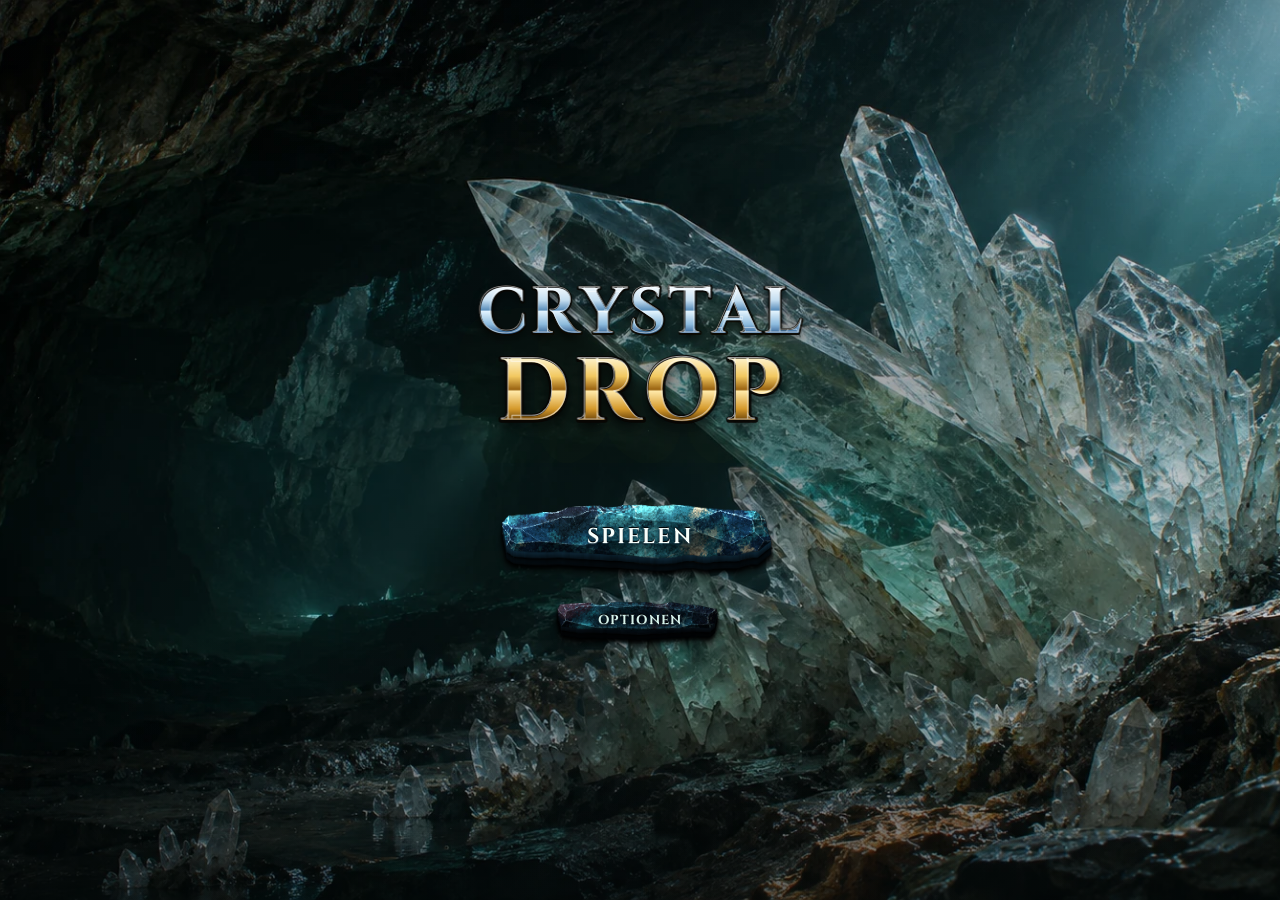
==== commit 7cf9a0dc: "Crystal Drop realistic skin: blocks as natural coloured crystal Following the references of real col" ====
--- a/crystal-drop/real.html
+++ b/crystal-drop/real.html
@@ -1032,18 +1032,18 @@
   // crystal. Their colour lives in the reflections, the frosted faces and the edges (light, pale, glow).
   ['O', 'T', 'S', 'Z', 'J', 'L'].forEach(function (k) {
     const p = palette[k], g = palette.I;
-    p.mid = mix(p.mid, g.mid, 0.16); p.deep = mix(p.deep, g.deep, 0.2); p.shade = mix(p.shade, g.shade, 0.26);
+    p.mid = mix(p.mid, g.mid, 0.04); p.deep = mix(p.deep, g.deep, 0.06); p.shade = mix(p.shade, g.shade, 0.1);
   });
   const TYPE_INDEX = { I: 0, O: 1, T: 2, S: 3, Z: 4, J: 5, L: 6 };
   // Material per type: [body alpha, body tone, milkiness, gloss, light gathered in the far edges]
   const MAT = [
-    [0.50, 0.46, 1.00, 1.25, 0.36],   // I  clear, smoky
-    [0.58, 0.50, 1.05, 1.00, 0.50],   // O  milky rose
-    [0.56, 0.50, 0.90, 1.25, 0.66],   // T  honey
-    [0.58, 0.50, 1.00, 1.15, 0.58],   // S
-    [0.58, 0.50, 0.95, 1.20, 0.58],   // Z
-    [0.56, 0.50, 1.00, 1.15, 0.54],   // J
-    [0.58, 0.50, 0.95, 1.10, 0.70],   // L
+    [0.62, 0.50, 0.85, 1.30, 0.50],   // I  rock crystal: clear, glassy
+    [0.86, 0.56, 0.95, 0.95, 0.60],   // O  rose quartz: milky, soft
+    [0.80, 0.54, 0.70, 1.30, 0.90],   // T  citrine: glowing honey
+    [0.82, 0.52, 0.75, 1.20, 0.75],   // S
+    [0.82, 0.50, 0.75, 1.25, 0.80],   // Z  amethyst: deep, luminous
+    [0.80, 0.53, 0.80, 1.15, 0.70],   // J
+    [0.84, 0.52, 0.75, 1.15, 0.90],   // L
   ];
   const PALS = ['I', 'O', 'T', 'S', 'Z', 'J', 'L'].map(function (k) {
     const p = palette[k];
@@ -1100,14 +1100,15 @@
     margin: 0.02,            // gap between silhouette and cell boundary on outer edges
     // Small sawtooth nick the silhouette dips into at every joint (keeps the cells of a chunk countable):
     // depth, and the length of its slope at the start / end of an edge (clockwise).
-    pinch: 0.034, pinchStart: 0.13, pinchEnd: 0.04,
+    pinch: 0.045, pinchStart: 0.13, pinchEnd: 0.04,
   };
   // The block is a slab seen slightly from the top-left: its side faces show through the top as bands of
   // these widths along the outer edges N E S W. Everything that touches an open edge (joint) is the same
   // in every sprite, whatever its variant: slab, periodic textures and the two cleavage "ports" below.
-  const BAND = [0.34, 0.26, 0.28, 0.32];
+  const BAND = [0.42, 0.62, 0.62, 0.42];
   const PORT_H = 0.37, PORT_V = 0.61;   // a cleavage line crosses every E/W joint at v = PORT_H, every N/S joint at u = PORT_V
   const LX = 0.64, LY = 0.77;           // direction of the light (it comes from the top-left)
+  const CALM = 0.5;                     // strength of cleavage lines, veils and planes inside the stone
 
   function mapPt(S, k, a, d) {
     switch (k) {
@@ -1127,8 +1128,8 @@
       // Outer corner: broken off irregularly - two unequal legs and a seeded vertex between them that
       // bulges or hollows the cut. Most corners are small nicks, now and then a big unequal chamfer.
       // Crystal terminations: the free end of an arm and a lone nugget are cut to a point, other corners less.
-      const base = ghost ? 0.2 : (nOpen === 1 ? 0.23 : nOpen === 0 ? 0.19 : 0.14) + rnd() * 0.08, skew = ghost ? 1 : 0.68 + rnd() * 0.75;
-      const L0 = S * Math.min(0.38, base * skew), L1 = S * Math.min(0.38, base / skew);
+      const base = ghost ? 0.2 : (nOpen === 1 ? 0.26 : nOpen === 0 ? 0.2 : 0.17) + rnd() * 0.08, skew = ghost ? 1 : 0.68 + rnd() * 0.75;
+      const L0 = S * Math.min(0.4, base * skew), L1 = S * Math.min(0.4, base / skew);
       const t = ghost ? 0.5 : 0.3 + rnd() * 0.4, off = ghost ? 0 : (rnd() - 0.42) * 0.36, L = Math.hypot(L0, L1);
       ch.push([0, L1, L0 * t - L1 / L * off * Math.min(L0, L1), L1 * (1 - t) - L0 / L * off * Math.min(L0, L1), L0, 0]);
       leg.push(L0 / S, L1 / S);
@@ -1367,7 +1368,7 @@
     }
 
     // (c) Seeded interior (never reaches a joint at full strength).
-    const det = S < 44 ? 0.45 + 0.55 * S / 44 : 1;           // small sprites: calmer, or they turn to mud
+    const det = (S < 44 ? 0.45 + 0.55 * S / 44 : 1) * CALM;  // small sprites: calmer, or they turn to mud
     // The side faces change their width in steps along an edge (broken terraces, not a ruled bevel):
     // one seeded profile per edge, 0.5 .. 1.6 times BAND. Faded out towards the joints, see `win`.
     const steps = new Float32Array(4 * 34);
@@ -1536,9 +1537,9 @@
           const lit = F_LIT[k1], g = 1 - h;
           const sN = tnoise(tab, ((k1 & 1) ? v : u) * 4 + 0.3 + k1 * 0.17, 0.77 + h * 0.07) - 0.5;
           // prism faces: the lit ones bright and glassy, the others dark and clear
-          tone += (lit ? 0.2 : -0.02) + (lit ? 0.14 : 0.03) * g + sN * 0.16;
-          a += (lit ? 0.2 : 0.12) + 0.1 * g + sN * 0.1;
-          milk += (lit ? 0.12 : 0.05) * (0.5 + nA) + (sN > 0 ? sN * 0.16 : 0);
+          tone += (lit ? 0.2 : -0.13) + (lit ? 0.1 : 0.06) * g + sN * 0.12;
+          a += (lit ? 0.1 : 0.02) + 0.06 * g + sN * 0.08;
+          milk += (lit ? 0.07 : 0.02) * (0.5 + nA) + (sN > 0 ? sN * 0.1 : 0);
         } else if (k1 < 8) { tone += C_TONE[k1 - 4]; a += 0.2; milk += 0.1 * (0.5 + nA); }
         // contour of the top face, hips of the corners: fine broken lines
         const eD = (h2 - h1) * (k1 < 4 ? BAND[k1] : k1 < 8 ? 0.1 : k2 >= 0 && k2 < 4 ? BAND[k2] : 0.1);
@@ -2063,7 +2064,7 @@
   function overlayPiece(g, cv, w, h, S, cells, idx, gx, gy, seed) {
     const n = idx.length, B = PIECE_B, vc = PALS[TYPE_INDEX[cells[idx[0]].type] | 0].rgb.veil;
     const rnd = mulberry32(hash32(seed, 0x9A7E11));
-    const det = S < 44 ? 0.45 + 0.55 * S / 44 : 1, diag = Math.hypot(w, h), fine = S >= 24;
+    const det = (S < 44 ? 0.45 + 0.55 * S / 44 : 1) * CALM, diag = Math.hypot(w, h), fine = S >= 24;
     const veil = function (a) { return 'rgba(' + vc[0] + ',' + vc[1] + ',' + vc[2] + ',' + a.toFixed(3) + ')'; };
     const white = function (a) { return 'rgba(255,255,255,' + a.toFixed(3) + ')'; };
     const clear = function (a) { return 'rgba(0,0,0,' + a.toFixed(3) + ')'; };
